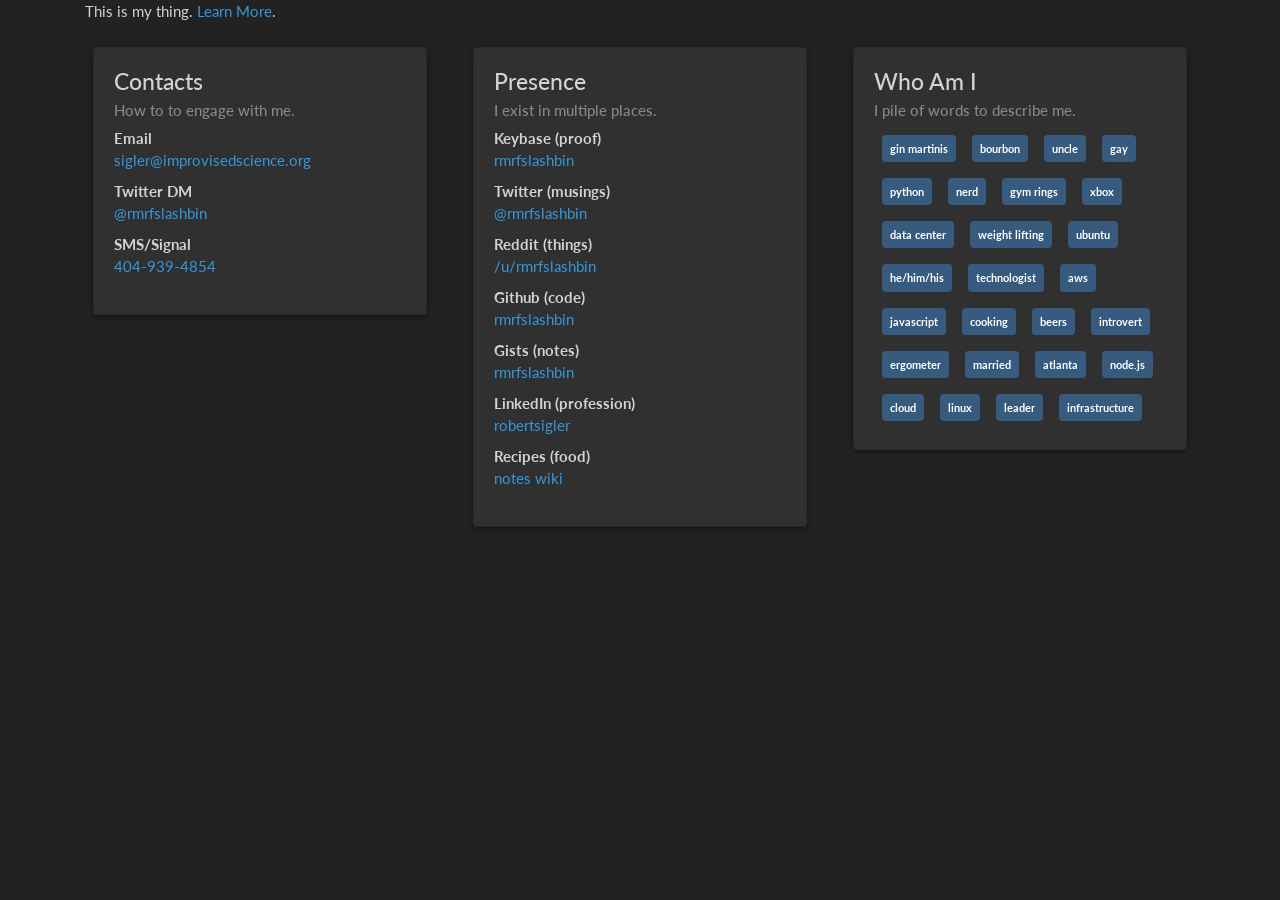
==== index.html @ fa9d81a0 "main 33cfc73" ====
<!DOCTYPE html><html lang="en"><head><meta charset="utf-8"><meta http-equiv="X-UA-Compatible" content="IE=edge"><meta name="viewport" content="width=device-width,initial-scale=1"><link rel="icon" href="/favicon.ico"><title>rmrfslashbin.io</title><link href="/js/learn.aa333430.js" rel="prefetch"><link href="/js/root.08820090.js" rel="prefetch"><link href="/css/app.7e8f91c3.css" rel="preload" as="style"><link href="/js/app.7ccf9688.js" rel="preload" as="script"><link href="/js/chunk-vendors.0ab9145b.js" rel="preload" as="script"><link href="/css/app.7e8f91c3.css" rel="stylesheet"></head><body><noscript><strong>We're sorry but rmrfslashbin.io doesn't work properly without JavaScript enabled. Please enable it to continue.</strong></noscript><div id="app"></div><script src="/js/chunk-vendors.0ab9145b.js"></script><script src="/js/app.7ccf9688.js"></script></body></html>
---- css/app.7e8f91c3.css ----
@import url(https://fonts.googleapis.com/css2?family=Lato:ital,wght@0,400;0,700;1,400&display=swap);
/*!
 * Bootstrap v4.5.3 (https://getbootstrap.com/)
 * Copyright 2011-2020 The Bootstrap Authors
 * Copyright 2011-2020 Twitter, Inc.
 * Licensed under MIT (https://github.com/twbs/bootstrap/blob/main/LICENSE)
 */:root{--blue:#375a7f;--indigo:#6610f2;--purple:#6f42c1;--pink:#e83e8c;--red:#e74c3c;--orange:#fd7e14;--yellow:#f39c12;--green:#00634a;--teal:#20c997;--cyan:#3498db;--white:#fff;--gray:#888;--gray-dark:#303030;--primary:#375a7f;--secondary:#444;--success:#00634a;--info:#3498db;--warning:#f39c12;--danger:#e74c3c;--light:#adb5bd;--dark:#303030;--breakpoint-xs:0;--breakpoint-sm:576px;--breakpoint-md:768px;--breakpoint-lg:992px;--breakpoint-xl:1200px;--font-family-sans-serif:Lato,-apple-system,BlinkMacSystemFont,"Segoe UI",Roboto,"Helvetica Neue",Arial,sans-serif,"Apple Color Emoji","Segoe UI Emoji","Segoe UI Symbol";--font-family-monospace:SFMono-Regular,Menlo,Monaco,Consolas,"Liberation Mono","Courier New",monospace}*,:after,:before{box-sizing:border-box}html{font-family:sans-serif;line-height:1.15;-webkit-text-size-adjust:100%;-webkit-tap-highlight-color:rgba(0,0,0,0)}article,aside,figcaption,figure,footer,header,hgroup,main,nav,section{display:block}body{margin:0;font-family:Lato,-apple-system,BlinkMacSystemFont,Segoe UI,Roboto,Helvetica Neue,Arial,sans-serif,Apple Color Emoji,Segoe UI Emoji,Segoe UI Symbol;font-size:.9375rem;font-weight:400;line-height:1.5;color:#ced4da;text-align:left;background-color:#222}[tabindex="-1"]:focus:not(:focus-visible){outline:0!important}hr{box-sizing:content-box;height:0;overflow:visible}h1,h2,h3,h4,h5,h6{margin-top:0;margin-bottom:.5rem}p{margin-top:0;margin-bottom:1rem}abbr[data-original-title],abbr[title]{text-decoration:underline;-webkit-text-decoration:underline dotted;text-decoration:underline dotted;cursor:help;border-bottom:0;-webkit-text-decoration-skip-ink:none;text-decoration-skip-ink:none}address{font-style:normal;line-height:inherit}address,dl,ol,ul{margin-bottom:1rem}dl,ol,ul{margin-top:0}ol ol,ol ul,ul ol,ul ul{margin-bottom:0}dt{font-weight:700}dd{margin-bottom:.5rem;margin-left:0}blockquote{margin:0 0 1rem}b,strong{font-weight:bolder}small{font-size:80%}sub,sup{position:relative;font-size:75%;line-height:0;vertical-align:baseline}sub{bottom:-.25em}sup{top:-.5em}a{color:#3498db;text-decoration:none;background-color:transparent}a:hover{color:#1d6fa5;text-decoration:underline}a:not([href]):not([class]),a:not([href]):not([class]):hover{color:inherit;text-decoration:none}code,kbd,pre,samp{font-family:SFMono-Regular,Menlo,Monaco,Consolas,Liberation Mono,Courier New,monospace;font-size:1em}pre{margin-top:0;margin-bottom:1rem;overflow:auto;-ms-overflow-style:scrollbar}figure{margin:0 0 1rem}img{border-style:none}img,svg{vertical-align:middle}svg{overflow:hidden}table{border-collapse:collapse}caption{padding-top:.75rem;padding-bottom:.75rem;color:#888;text-align:left;caption-side:bottom}th{text-align:inherit;text-align:-webkit-match-parent}label{display:inline-block;margin-bottom:.5rem}button{border-radius:0}button:focus{outline:1px dotted;outline:5px auto -webkit-focus-ring-color}button,input,optgroup,select,textarea{margin:0;font-family:inherit;font-size:inherit;line-height:inherit}button,input{overflow:visible}button,select{text-transform:none}[role=button]{cursor:pointer}select{word-wrap:normal}[type=button],[type=reset],[type=submit],button{-webkit-appearance:button}[type=button]:not(:disabled),[type=reset]:not(:disabled),[type=submit]:not(:disabled),button:not(:disabled){cursor:pointer}[type=button]::-moz-focus-inner,[type=reset]::-moz-focus-inner,[type=submit]::-moz-focus-inner,button::-moz-focus-inner{padding:0;border-style:none}input[type=checkbox],input[type=radio]{box-sizing:border-box;padding:0}textarea{overflow:auto;resize:vertical}fieldset{min-width:0;padding:0;margin:0;border:0}legend{display:block;width:100%;max-width:100%;padding:0;margin-bottom:.5rem;font-size:1.5rem;line-height:inherit;color:inherit;white-space:normal}progress{vertical-align:baseline}[type=number]::-webkit-inner-spin-button,[type=number]::-webkit-outer-spin-button{height:auto}[type=search]{outline-offset:-2px;-webkit-appearance:none}[type=search]::-webkit-search-decoration{-webkit-appearance:none}::-webkit-file-upload-button{font:inherit;-webkit-appearance:button}output{display:inline-block}summary{display:list-item;cursor:pointer}template{display:none}[hidden]{display:none!important}.h1,.h2,.h3,.h4,.h5,.h6,h1,h2,h3,h4,h5,h6{margin-bottom:.5rem;font-weight:500;line-height:1.2}.h1,h1{font-size:3rem}.h2,h2{font-size:2.5rem}.h3,h3{font-size:2rem}.h4,h4{font-size:1.40625rem}.h5,h5{font-size:1.171875rem}.h6,h6{font-size:.9375rem}.lead{font-size:1.171875rem;font-weight:300}.display-1{font-size:6rem}.display-1,.display-2{font-weight:300;line-height:1.2}.display-2{font-size:5.5rem}.display-3{font-size:4.5rem}.display-3,.display-4{font-weight:300;line-height:1.2}.display-4{font-size:3.5rem}hr{margin-top:1rem;margin-bottom:1rem;border:0;border-top:1px solid rgba(0,0,0,.1)}.small,small{font-size:80%;font-weight:400}.mark,mark{padding:.2em;background-color:#fcf8e3}.list-inline,.list-unstyled{padding-left:0;list-style:none}.list-inline-item{display:inline-block}.list-inline-item:not(:last-child){margin-right:.5rem}.initialism{font-size:90%;text-transform:uppercase}.blockquote{margin-bottom:1rem;font-size:1.171875rem}.blockquote-footer{display:block;font-size:80%}.blockquote-footer:before{content:"— "}.img-fluid,.img-thumbnail{max-width:100%;height:auto}.img-thumbnail{padding:.25rem;background-color:#222;border:1px solid #dee2e6;border-radius:.25rem}.figure{display:inline-block}.figure-img{margin-bottom:.5rem;line-height:1}.figure-caption{font-size:90%;color:#888}code{font-size:87.5%;color:#e83e8c;word-wrap:break-word}a>code{color:inherit}kbd{padding:.2rem .4rem;font-size:87.5%;color:#fff;background-color:#222;border-radius:.2rem}kbd kbd{padding:0;font-size:100%;font-weight:700}pre{display:block;font-size:87.5%}pre,pre code{color:inherit}pre code{font-size:inherit;word-break:normal}.pre-scrollable{max-height:340px;overflow-y:scroll}.container,.container-fluid,.container-lg,.container-md,.container-sm,.container-xl{width:100%;padding-right:15px;padding-left:15px;margin-right:auto;margin-left:auto}@media(min-width:576px){.container,.container-sm{max-width:540px}}@media(min-width:768px){.container,.container-md,.container-sm{max-width:720px}}@media(min-width:992px){.container,.container-lg,.container-md,.container-sm{max-width:960px}}@media(min-width:1200px){.container,.container-lg,.container-md,.container-sm,.container-xl{max-width:1140px}}.row{display:flex;flex-wrap:wrap;margin-right:-15px;margin-left:-15px}.no-gutters{margin-right:0;margin-left:0}.no-gutters>.col,.no-gutters>[class*=col-]{padding-right:0;padding-left:0}.col,.col-1,.col-2,.col-3,.col-4,.col-5,.col-6,.col-7,.col-8,.col-9,.col-10,.col-11,.col-12,.col-auto,.col-lg,.col-lg-1,.col-lg-2,.col-lg-3,.col-lg-4,.col-lg-5,.col-lg-6,.col-lg-7,.col-lg-8,.col-lg-9,.col-lg-10,.col-lg-11,.col-lg-12,.col-lg-auto,.col-md,.col-md-1,.col-md-2,.col-md-3,.col-md-4,.col-md-5,.col-md-6,.col-md-7,.col-md-8,.col-md-9,.col-md-10,.col-md-11,.col-md-12,.col-md-auto,.col-sm,.col-sm-1,.col-sm-2,.col-sm-3,.col-sm-4,.col-sm-5,.col-sm-6,.col-sm-7,.col-sm-8,.col-sm-9,.col-sm-10,.col-sm-11,.col-sm-12,.col-sm-auto,.col-xl,.col-xl-1,.col-xl-2,.col-xl-3,.col-xl-4,.col-xl-5,.col-xl-6,.col-xl-7,.col-xl-8,.col-xl-9,.col-xl-10,.col-xl-11,.col-xl-12,.col-xl-auto{position:relative;width:100%;padding-right:15px;padding-left:15px}.col{flex-basis:0;flex-grow:1;max-width:100%}.row-cols-1>*{flex:0 0 100%;max-width:100%}.row-cols-2>*{flex:0 0 50%;max-width:50%}.row-cols-3>*{flex:0 0 33.3333333333%;max-width:33.3333333333%}.row-cols-4>*{flex:0 0 25%;max-width:25%}.row-cols-5>*{flex:0 0 20%;max-width:20%}.row-cols-6>*{flex:0 0 16.6666666667%;max-width:16.6666666667%}.col-auto{flex:0 0 auto;width:auto;max-width:100%}.col-1{flex:0 0 8.3333333333%;max-width:8.3333333333%}.col-2{flex:0 0 16.6666666667%;max-width:16.6666666667%}.col-3{flex:0 0 25%;max-width:25%}.col-4{flex:0 0 33.3333333333%;max-width:33.3333333333%}.col-5{flex:0 0 41.6666666667%;max-width:41.6666666667%}.col-6{flex:0 0 50%;max-width:50%}.col-7{flex:0 0 58.3333333333%;max-width:58.3333333333%}.col-8{flex:0 0 66.6666666667%;max-width:66.6666666667%}.col-9{flex:0 0 75%;max-width:75%}.col-10{flex:0 0 83.3333333333%;max-width:83.3333333333%}.col-11{flex:0 0 91.6666666667%;max-width:91.6666666667%}.col-12{flex:0 0 100%;max-width:100%}.order-first{order:-1}.order-last{order:13}.order-0{order:0}.order-1{order:1}.order-2{order:2}.order-3{order:3}.order-4{order:4}.order-5{order:5}.order-6{order:6}.order-7{order:7}.order-8{order:8}.order-9{order:9}.order-10{order:10}.order-11{order:11}.order-12{order:12}.offset-1{margin-left:8.3333333333%}.offset-2{margin-left:16.6666666667%}.offset-3{margin-left:25%}.offset-4{margin-left:33.3333333333%}.offset-5{margin-left:41.6666666667%}.offset-6{margin-left:50%}.offset-7{margin-left:58.3333333333%}.offset-8{margin-left:66.6666666667%}.offset-9{margin-left:75%}.offset-10{margin-left:83.3333333333%}.offset-11{margin-left:91.6666666667%}@media(min-width:576px){.col-sm{flex-basis:0;flex-grow:1;max-width:100%}.row-cols-sm-1>*{flex:0 0 100%;max-width:100%}.row-cols-sm-2>*{flex:0 0 50%;max-width:50%}.row-cols-sm-3>*{flex:0 0 33.3333333333%;max-width:33.3333333333%}.row-cols-sm-4>*{flex:0 0 25%;max-width:25%}.row-cols-sm-5>*{flex:0 0 20%;max-width:20%}.row-cols-sm-6>*{flex:0 0 16.6666666667%;max-width:16.6666666667%}.col-sm-auto{flex:0 0 auto;width:auto;max-width:100%}.col-sm-1{flex:0 0 8.3333333333%;max-width:8.3333333333%}.col-sm-2{flex:0 0 16.6666666667%;max-width:16.6666666667%}.col-sm-3{flex:0 0 25%;max-width:25%}.col-sm-4{flex:0 0 33.3333333333%;max-width:33.3333333333%}.col-sm-5{flex:0 0 41.6666666667%;max-width:41.6666666667%}.col-sm-6{flex:0 0 50%;max-width:50%}.col-sm-7{flex:0 0 58.3333333333%;max-width:58.3333333333%}.col-sm-8{flex:0 0 66.6666666667%;max-width:66.6666666667%}.col-sm-9{flex:0 0 75%;max-width:75%}.col-sm-10{flex:0 0 83.3333333333%;max-width:83.3333333333%}.col-sm-11{flex:0 0 91.6666666667%;max-width:91.6666666667%}.col-sm-12{flex:0 0 100%;max-width:100%}.order-sm-first{order:-1}.order-sm-last{order:13}.order-sm-0{order:0}.order-sm-1{order:1}.order-sm-2{order:2}.order-sm-3{order:3}.order-sm-4{order:4}.order-sm-5{order:5}.order-sm-6{order:6}.order-sm-7{order:7}.order-sm-8{order:8}.order-sm-9{order:9}.order-sm-10{order:10}.order-sm-11{order:11}.order-sm-12{order:12}.offset-sm-0{margin-left:0}.offset-sm-1{margin-left:8.3333333333%}.offset-sm-2{margin-left:16.6666666667%}.offset-sm-3{margin-left:25%}.offset-sm-4{margin-left:33.3333333333%}.offset-sm-5{margin-left:41.6666666667%}.offset-sm-6{margin-left:50%}.offset-sm-7{margin-left:58.3333333333%}.offset-sm-8{margin-left:66.6666666667%}.offset-sm-9{margin-left:75%}.offset-sm-10{margin-left:83.3333333333%}.offset-sm-11{margin-left:91.6666666667%}}@media(min-width:768px){.col-md{flex-basis:0;flex-grow:1;max-width:100%}.row-cols-md-1>*{flex:0 0 100%;max-width:100%}.row-cols-md-2>*{flex:0 0 50%;max-width:50%}.row-cols-md-3>*{flex:0 0 33.3333333333%;max-width:33.3333333333%}.row-cols-md-4>*{flex:0 0 25%;max-width:25%}.row-cols-md-5>*{flex:0 0 20%;max-width:20%}.row-cols-md-6>*{flex:0 0 16.6666666667%;max-width:16.6666666667%}.col-md-auto{flex:0 0 auto;width:auto;max-width:100%}.col-md-1{flex:0 0 8.3333333333%;max-width:8.3333333333%}.col-md-2{flex:0 0 16.6666666667%;max-width:16.6666666667%}.col-md-3{flex:0 0 25%;max-width:25%}.col-md-4{flex:0 0 33.3333333333%;max-width:33.3333333333%}.col-md-5{flex:0 0 41.6666666667%;max-width:41.6666666667%}.col-md-6{flex:0 0 50%;max-width:50%}.col-md-7{flex:0 0 58.3333333333%;max-width:58.3333333333%}.col-md-8{flex:0 0 66.6666666667%;max-width:66.6666666667%}.col-md-9{flex:0 0 75%;max-width:75%}.col-md-10{flex:0 0 83.3333333333%;max-width:83.3333333333%}.col-md-11{flex:0 0 91.6666666667%;max-width:91.6666666667%}.col-md-12{flex:0 0 100%;max-width:100%}.order-md-first{order:-1}.order-md-last{order:13}.order-md-0{order:0}.order-md-1{order:1}.order-md-2{order:2}.order-md-3{order:3}.order-md-4{order:4}.order-md-5{order:5}.order-md-6{order:6}.order-md-7{order:7}.order-md-8{order:8}.order-md-9{order:9}.order-md-10{order:10}.order-md-11{order:11}.order-md-12{order:12}.offset-md-0{margin-left:0}.offset-md-1{margin-left:8.3333333333%}.offset-md-2{margin-left:16.6666666667%}.offset-md-3{margin-left:25%}.offset-md-4{margin-left:33.3333333333%}.offset-md-5{margin-left:41.6666666667%}.offset-md-6{margin-left:50%}.offset-md-7{margin-left:58.3333333333%}.offset-md-8{margin-left:66.6666666667%}.offset-md-9{margin-left:75%}.offset-md-10{margin-left:83.3333333333%}.offset-md-11{margin-left:91.6666666667%}}@media(min-width:992px){.col-lg{flex-basis:0;flex-grow:1;max-width:100%}.row-cols-lg-1>*{flex:0 0 100%;max-width:100%}.row-cols-lg-2>*{flex:0 0 50%;max-width:50%}.row-cols-lg-3>*{flex:0 0 33.3333333333%;max-width:33.3333333333%}.row-cols-lg-4>*{flex:0 0 25%;max-width:25%}.row-cols-lg-5>*{flex:0 0 20%;max-width:20%}.row-cols-lg-6>*{flex:0 0 16.6666666667%;max-width:16.6666666667%}.col-lg-auto{flex:0 0 auto;width:auto;max-width:100%}.col-lg-1{flex:0 0 8.3333333333%;max-width:8.3333333333%}.col-lg-2{flex:0 0 16.6666666667%;max-width:16.6666666667%}.col-lg-3{flex:0 0 25%;max-width:25%}.col-lg-4{flex:0 0 33.3333333333%;max-width:33.3333333333%}.col-lg-5{flex:0 0 41.6666666667%;max-width:41.6666666667%}.col-lg-6{flex:0 0 50%;max-width:50%}.col-lg-7{flex:0 0 58.3333333333%;max-width:58.3333333333%}.col-lg-8{flex:0 0 66.6666666667%;max-width:66.6666666667%}.col-lg-9{flex:0 0 75%;max-width:75%}.col-lg-10{flex:0 0 83.3333333333%;max-width:83.3333333333%}.col-lg-11{flex:0 0 91.6666666667%;max-width:91.6666666667%}.col-lg-12{flex:0 0 100%;max-width:100%}.order-lg-first{order:-1}.order-lg-last{order:13}.order-lg-0{order:0}.order-lg-1{order:1}.order-lg-2{order:2}.order-lg-3{order:3}.order-lg-4{order:4}.order-lg-5{order:5}.order-lg-6{order:6}.order-lg-7{order:7}.order-lg-8{order:8}.order-lg-9{order:9}.order-lg-10{order:10}.order-lg-11{order:11}.order-lg-12{order:12}.offset-lg-0{margin-left:0}.offset-lg-1{margin-left:8.3333333333%}.offset-lg-2{margin-left:16.6666666667%}.offset-lg-3{margin-left:25%}.offset-lg-4{margin-left:33.3333333333%}.offset-lg-5{margin-left:41.6666666667%}.offset-lg-6{margin-left:50%}.offset-lg-7{margin-left:58.3333333333%}.offset-lg-8{margin-left:66.6666666667%}.offset-lg-9{margin-left:75%}.offset-lg-10{margin-left:83.3333333333%}.offset-lg-11{margin-left:91.6666666667%}}@media(min-width:1200px){.col-xl{flex-basis:0;flex-grow:1;max-width:100%}.row-cols-xl-1>*{flex:0 0 100%;max-width:100%}.row-cols-xl-2>*{flex:0 0 50%;max-width:50%}.row-cols-xl-3>*{flex:0 0 33.3333333333%;max-width:33.3333333333%}.row-cols-xl-4>*{flex:0 0 25%;max-width:25%}.row-cols-xl-5>*{flex:0 0 20%;max-width:20%}.row-cols-xl-6>*{flex:0 0 16.6666666667%;max-width:16.6666666667%}.col-xl-auto{flex:0 0 auto;width:auto;max-width:100%}.col-xl-1{flex:0 0 8.3333333333%;max-width:8.3333333333%}.col-xl-2{flex:0 0 16.6666666667%;max-width:16.6666666667%}.col-xl-3{flex:0 0 25%;max-width:25%}.col-xl-4{flex:0 0 33.3333333333%;max-width:33.3333333333%}.col-xl-5{flex:0 0 41.6666666667%;max-width:41.6666666667%}.col-xl-6{flex:0 0 50%;max-width:50%}.col-xl-7{flex:0 0 58.3333333333%;max-width:58.3333333333%}.col-xl-8{flex:0 0 66.6666666667%;max-width:66.6666666667%}.col-xl-9{flex:0 0 75%;max-width:75%}.col-xl-10{flex:0 0 83.3333333333%;max-width:83.3333333333%}.col-xl-11{flex:0 0 91.6666666667%;max-width:91.6666666667%}.col-xl-12{flex:0 0 100%;max-width:100%}.order-xl-first{order:-1}.order-xl-last{order:13}.order-xl-0{order:0}.order-xl-1{order:1}.order-xl-2{order:2}.order-xl-3{order:3}.order-xl-4{order:4}.order-xl-5{order:5}.order-xl-6{order:6}.order-xl-7{order:7}.order-xl-8{order:8}.order-xl-9{order:9}.order-xl-10{order:10}.order-xl-11{order:11}.order-xl-12{order:12}.offset-xl-0{margin-left:0}.offset-xl-1{margin-left:8.3333333333%}.offset-xl-2{margin-left:16.6666666667%}.offset-xl-3{margin-left:25%}.offset-xl-4{margin-left:33.3333333333%}.offset-xl-5{margin-left:41.6666666667%}.offset-xl-6{margin-left:50%}.offset-xl-7{margin-left:58.3333333333%}.offset-xl-8{margin-left:66.6666666667%}.offset-xl-9{margin-left:75%}.offset-xl-10{margin-left:83.3333333333%}.offset-xl-11{margin-left:91.6666666667%}}.table{width:100%;margin-bottom:1rem;color:#ced4da}.table td,.table th{padding:.75rem;vertical-align:top;border-top:1px solid #444}.table thead th{vertical-align:bottom;border-bottom:2px solid #444}.table tbody+tbody{border-top:2px solid #444}.table-sm td,.table-sm th{padding:.3rem}.table-bordered,.table-bordered td,.table-bordered th{border:1px solid #444}.table-bordered thead td,.table-bordered thead th{border-bottom-width:2px}.table-borderless tbody+tbody,.table-borderless td,.table-borderless th,.table-borderless thead th{border:0}.table-striped tbody tr:nth-of-type(odd){background-color:#303030}.table-hover tbody tr:hover{color:#ced4da;background-color:rgba(0,0,0,.075)}.table-primary,.table-primary>td,.table-primary>th{background-color:#c7d1db}.table-primary tbody+tbody,.table-primary td,.table-primary th,.table-primary thead th{border-color:#97a9bc}.table-hover .table-primary:hover,.table-hover .table-primary:hover>td,.table-hover .table-primary:hover>th{background-color:#b7c4d1}.table-secondary,.table-secondary>td,.table-secondary>th{background-color:#cbcbcb}.table-secondary tbody+tbody,.table-secondary td,.table-secondary th,.table-secondary thead th{border-color:#9e9e9e}.table-hover .table-secondary:hover,.table-hover .table-secondary:hover>td,.table-hover .table-secondary:hover>th{background-color:#bebebe}.table-success,.table-success>td,.table-success>th{background-color:#b8d3cc}.table-success tbody+tbody,.table-success td,.table-success th,.table-success thead th{border-color:#7aaea1}.table-hover .table-success:hover,.table-hover .table-success:hover>td,.table-hover .table-success:hover>th{background-color:#a8c9c1}.table-info,.table-info>td,.table-info>th{background-color:#c6e2f5}.table-info tbody+tbody,.table-info td,.table-info th,.table-info thead th{border-color:#95c9ec}.table-hover .table-info:hover,.table-hover .table-info:hover>td,.table-hover .table-info:hover>th{background-color:#b0d7f1}.table-warning,.table-warning>td,.table-warning>th{background-color:#fce3bd}.table-warning tbody+tbody,.table-warning td,.table-warning th,.table-warning thead th{border-color:#f9cc84}.table-hover .table-warning:hover,.table-hover .table-warning:hover>td,.table-hover .table-warning:hover>th{background-color:#fbd9a5}.table-danger,.table-danger>td,.table-danger>th{background-color:#f8cdc8}.table-danger tbody+tbody,.table-danger td,.table-danger th,.table-danger thead th{border-color:#f3a29a}.table-hover .table-danger:hover,.table-hover .table-danger:hover>td,.table-hover .table-danger:hover>th{background-color:#f5b8b1}.table-light,.table-light>td,.table-light>th{background-color:#e8eaed}.table-light tbody+tbody,.table-light td,.table-light th,.table-light thead th{border-color:#d4d9dd}.table-hover .table-light:hover,.table-hover .table-light:hover>td,.table-hover .table-light:hover>th{background-color:#dadde2}.table-dark,.table-dark>td,.table-dark>th{background-color:#c5c5c5}.table-dark tbody+tbody,.table-dark td,.table-dark th,.table-dark thead th{border-color:#939393}.table-hover .table-dark:hover,.table-hover .table-dark:hover>td,.table-hover .table-dark:hover>th{background-color:#b8b8b8}.table-hover .table-active:hover,.table-hover .table-active:hover>td,.table-hover .table-active:hover>th{background-color:rgba(0,0,0,.075)}.table .thead-dark th{color:#fff;background-color:#303030;border-color:#434343}.table .thead-light th{color:#444;background-color:#ebebeb;border-color:#444}.table-dark{color:#fff;background-color:#303030}.table-dark td,.table-dark th,.table-dark thead th{border-color:#434343}.table-dark.table-bordered{border:0}.table-dark.table-striped tbody tr:nth-of-type(odd){background-color:hsla(0,0%,100%,.05)}.table-dark.table-hover tbody tr:hover{color:#fff;background-color:hsla(0,0%,100%,.075)}@media(max-width:575.98px){.table-responsive-sm{display:block;width:100%;overflow-x:auto;-webkit-overflow-scrolling:touch}.table-responsive-sm>.table-bordered{border:0}}@media(max-width:767.98px){.table-responsive-md{display:block;width:100%;overflow-x:auto;-webkit-overflow-scrolling:touch}.table-responsive-md>.table-bordered{border:0}}@media(max-width:991.98px){.table-responsive-lg{display:block;width:100%;overflow-x:auto;-webkit-overflow-scrolling:touch}.table-responsive-lg>.table-bordered{border:0}}@media(max-width:1199.98px){.table-responsive-xl{display:block;width:100%;overflow-x:auto;-webkit-overflow-scrolling:touch}.table-responsive-xl>.table-bordered{border:0}}.table-responsive{display:block;width:100%;overflow-x:auto;-webkit-overflow-scrolling:touch}.table-responsive>.table-bordered{border:0}.form-control{display:block;width:100%;height:calc(1.5em + .75rem + 2px);padding:.375rem .75rem;font-size:.9375rem;font-weight:400;line-height:1.5;color:#444;background-color:#fff;background-clip:padding-box;border:1px solid #222;border-radius:.25rem;transition:border-color .15s ease-in-out,box-shadow .15s ease-in-out}@media(prefers-reduced-motion:reduce){.form-control{transition:none}}.form-control::-ms-expand{background-color:transparent;border:0}.form-control:-moz-focusring{color:transparent;text-shadow:0 0 0 #444}.form-control:focus{color:#444;background-color:#fff;border-color:#739ac2;outline:0;box-shadow:0 0 0 .2rem rgba(55,90,127,.25)}.form-control::-moz-placeholder{color:#888;opacity:1}.form-control:-ms-input-placeholder{color:#888;opacity:1}.form-control::placeholder{color:#888;opacity:1}.form-control:disabled,.form-control[readonly]{background-color:#ebebeb;opacity:1}input[type=date].form-control,input[type=datetime-local].form-control,input[type=month].form-control,input[type=time].form-control{-webkit-appearance:none;-moz-appearance:none;appearance:none}select.form-control:focus::-ms-value{color:#444;background-color:#fff}.form-control-file,.form-control-range{display:block;width:100%}.col-form-label{padding-top:calc(.375rem + 1px);padding-bottom:calc(.375rem + 1px);margin-bottom:0;font-size:inherit;line-height:1.5}.col-form-label-lg{padding-top:calc(.5rem + 1px);padding-bottom:calc(.5rem + 1px);font-size:1.171875rem;line-height:1.5}.col-form-label-sm{padding-top:calc(.25rem + 1px);padding-bottom:calc(.25rem + 1px);font-size:.825rem;line-height:1.5}.form-control-plaintext{display:block;width:100%;padding:.375rem 0;margin-bottom:0;font-size:.9375rem;line-height:1.5;color:#ced4da;background-color:transparent;border:solid transparent;border-width:1px 0}.form-control-plaintext.form-control-lg,.form-control-plaintext.form-control-sm{padding-right:0;padding-left:0}.form-control-sm{height:calc(1.5em + .5rem + 2px);padding:.25rem .5rem;font-size:.825rem;line-height:1.5;border-radius:.2rem}.form-control-lg{height:calc(1.5em + 1rem + 2px);padding:.5rem 1rem;font-size:1.171875rem;line-height:1.5;border-radius:.3rem}select.form-control[multiple],select.form-control[size],textarea.form-control{height:auto}.form-group{margin-bottom:1rem}.form-text{display:block;margin-top:.25rem}.form-row{display:flex;flex-wrap:wrap;margin-right:-5px;margin-left:-5px}.form-row>.col,.form-row>[class*=col-]{padding-right:5px;padding-left:5px}.form-check{position:relative;display:block;padding-left:1.25rem}.form-check-input{position:absolute;margin-top:.3rem;margin-left:-1.25rem}.form-check-input:disabled~.form-check-label,.form-check-input[disabled]~.form-check-label{color:#888}.form-check-label{margin-bottom:0}.form-check-inline{display:inline-flex;align-items:center;padding-left:0;margin-right:.75rem}.form-check-inline .form-check-input{position:static;margin-top:0;margin-right:.3125rem;margin-left:0}.valid-feedback{display:none;width:100%;margin-top:.25rem;font-size:80%;color:#00634a}.valid-tooltip{position:absolute;top:100%;left:0;z-index:5;display:none;max-width:100%;padding:.25rem .5rem;margin-top:.1rem;font-size:.825rem;line-height:1.5;color:#fff;background-color:rgba(0,99,74,.9);border-radius:.25rem}.is-valid~.valid-feedback,.is-valid~.valid-tooltip,.was-validated :valid~.valid-feedback,.was-validated :valid~.valid-tooltip{display:block}.form-control.is-valid,.was-validated .form-control:valid{border-color:#00634a;padding-right:calc(1.5em + .75rem);background-image:url("data:image/svg+xml;charset=utf-8,%3Csvg xmlns='http://www.w3.org/2000/svg' width='8' height='8'%3E%3Cpath fill='%2300634a' d='M2.3 6.73L.6 4.53c-.4-1.04.46-1.4 1.1-.8l1.1 1.4 3.4-3.8c.6-.63 1.6-.27 1.2.7l-4 4.6c-.43.5-.8.4-1.1.1z'/%3E%3C/svg%3E");background-repeat:no-repeat;background-position:right calc(.375em + .1875rem) center;background-size:calc(.75em + .375rem) calc(.75em + .375rem)}.form-control.is-valid:focus,.was-validated .form-control:valid:focus{border-color:#00634a;box-shadow:0 0 0 .2rem rgba(0,99,74,.25)}.was-validated textarea.form-control:valid,textarea.form-control.is-valid{padding-right:calc(1.5em + .75rem);background-position:top calc(.375em + .1875rem) right calc(.375em + .1875rem)}.custom-select.is-valid,.was-validated .custom-select:valid{border-color:#00634a;padding-right:calc(.75em + 2.3125rem);background:url("data:image/svg+xml;charset=utf-8,%3Csvg xmlns='http://www.w3.org/2000/svg' width='4' height='5'%3E%3Cpath fill='%23303030' d='M2 0L0 2h4zm0 5L0 3h4z'/%3E%3C/svg%3E") no-repeat right .75rem center/8px 10px,url("data:image/svg+xml;charset=utf-8,%3Csvg xmlns='http://www.w3.org/2000/svg' width='8' height='8'%3E%3Cpath fill='%2300634a' d='M2.3 6.73L.6 4.53c-.4-1.04.46-1.4 1.1-.8l1.1 1.4 3.4-3.8c.6-.63 1.6-.27 1.2.7l-4 4.6c-.43.5-.8.4-1.1.1z'/%3E%3C/svg%3E") #fff no-repeat center right 1.75rem/calc(.75em + .375rem) calc(.75em + .375rem)}.custom-select.is-valid:focus,.was-validated .custom-select:valid:focus{border-color:#00634a;box-shadow:0 0 0 .2rem rgba(0,99,74,.25)}.form-check-input.is-valid~.form-check-label,.was-validated .form-check-input:valid~.form-check-label{color:#00634a}.form-check-input.is-valid~.valid-feedback,.form-check-input.is-valid~.valid-tooltip,.was-validated .form-check-input:valid~.valid-feedback,.was-validated .form-check-input:valid~.valid-tooltip{display:block}.custom-control-input.is-valid~.custom-control-label,.was-validated .custom-control-input:valid~.custom-control-label{color:#00634a}.custom-control-input.is-valid~.custom-control-label:before,.was-validated .custom-control-input:valid~.custom-control-label:before{border-color:#00634a}.custom-control-input.is-valid:checked~.custom-control-label:before,.was-validated .custom-control-input:valid:checked~.custom-control-label:before{border-color:#009670;background-color:#009670}.custom-control-input.is-valid:focus~.custom-control-label:before,.was-validated .custom-control-input:valid:focus~.custom-control-label:before{box-shadow:0 0 0 .2rem rgba(0,99,74,.25)}.custom-control-input.is-valid:focus:not(:checked)~.custom-control-label:before,.custom-file-input.is-valid~.custom-file-label,.was-validated .custom-control-input:valid:focus:not(:checked)~.custom-control-label:before,.was-validated .custom-file-input:valid~.custom-file-label{border-color:#00634a}.custom-file-input.is-valid:focus~.custom-file-label,.was-validated .custom-file-input:valid:focus~.custom-file-label{border-color:#00634a;box-shadow:0 0 0 .2rem rgba(0,99,74,.25)}.invalid-feedback{display:none;width:100%;margin-top:.25rem;font-size:80%;color:#e74c3c}.invalid-tooltip{position:absolute;top:100%;left:0;z-index:5;display:none;max-width:100%;padding:.25rem .5rem;margin-top:.1rem;font-size:.825rem;line-height:1.5;color:#fff;background-color:rgba(231,76,60,.9);border-radius:.25rem}.is-invalid~.invalid-feedback,.is-invalid~.invalid-tooltip,.was-validated :invalid~.invalid-feedback,.was-validated :invalid~.invalid-tooltip{display:block}.form-control.is-invalid,.was-validated .form-control:invalid{border-color:#e74c3c;padding-right:calc(1.5em + .75rem);background-image:url("data:image/svg+xml;charset=utf-8,%3Csvg xmlns='http://www.w3.org/2000/svg' width='12' height='12' fill='none' stroke='%23e74c3c'%3E%3Ccircle cx='6' cy='6' r='4.5'/%3E%3Cpath stroke-linejoin='round' d='M5.8 3.6h.4L6 6.5z'/%3E%3Ccircle cx='6' cy='8.2' r='.6' fill='%23e74c3c' stroke='none'/%3E%3C/svg%3E");background-repeat:no-repeat;background-position:right calc(.375em + .1875rem) center;background-size:calc(.75em + .375rem) calc(.75em + .375rem)}.form-control.is-invalid:focus,.was-validated .form-control:invalid:focus{border-color:#e74c3c;box-shadow:0 0 0 .2rem rgba(231,76,60,.25)}.was-validated textarea.form-control:invalid,textarea.form-control.is-invalid{padding-right:calc(1.5em + .75rem);background-position:top calc(.375em + .1875rem) right calc(.375em + .1875rem)}.custom-select.is-invalid,.was-validated .custom-select:invalid{border-color:#e74c3c;padding-right:calc(.75em + 2.3125rem);background:url("data:image/svg+xml;charset=utf-8,%3Csvg xmlns='http://www.w3.org/2000/svg' width='4' height='5'%3E%3Cpath fill='%23303030' d='M2 0L0 2h4zm0 5L0 3h4z'/%3E%3C/svg%3E") no-repeat right .75rem center/8px 10px,url("data:image/svg+xml;charset=utf-8,%3Csvg xmlns='http://www.w3.org/2000/svg' width='12' height='12' fill='none' stroke='%23e74c3c'%3E%3Ccircle cx='6' cy='6' r='4.5'/%3E%3Cpath stroke-linejoin='round' d='M5.8 3.6h.4L6 6.5z'/%3E%3Ccircle cx='6' cy='8.2' r='.6' fill='%23e74c3c' stroke='none'/%3E%3C/svg%3E") #fff no-repeat center right 1.75rem/calc(.75em + .375rem) calc(.75em + .375rem)}.custom-select.is-invalid:focus,.was-validated .custom-select:invalid:focus{border-color:#e74c3c;box-shadow:0 0 0 .2rem rgba(231,76,60,.25)}.form-check-input.is-invalid~.form-check-label,.was-validated .form-check-input:invalid~.form-check-label{color:#e74c3c}.form-check-input.is-invalid~.invalid-feedback,.form-check-input.is-invalid~.invalid-tooltip,.was-validated .form-check-input:invalid~.invalid-feedback,.was-validated .form-check-input:invalid~.invalid-tooltip{display:block}.custom-control-input.is-invalid~.custom-control-label,.was-validated .custom-control-input:invalid~.custom-control-label{color:#e74c3c}.custom-control-input.is-invalid~.custom-control-label:before,.was-validated .custom-control-input:invalid~.custom-control-label:before{border-color:#e74c3c}.custom-control-input.is-invalid:checked~.custom-control-label:before,.was-validated .custom-control-input:invalid:checked~.custom-control-label:before{border-color:#ed7669;background-color:#ed7669}.custom-control-input.is-invalid:focus~.custom-control-label:before,.was-validated .custom-control-input:invalid:focus~.custom-control-label:before{box-shadow:0 0 0 .2rem rgba(231,76,60,.25)}.custom-control-input.is-invalid:focus:not(:checked)~.custom-control-label:before,.custom-file-input.is-invalid~.custom-file-label,.was-validated .custom-control-input:invalid:focus:not(:checked)~.custom-control-label:before,.was-validated .custom-file-input:invalid~.custom-file-label{border-color:#e74c3c}.custom-file-input.is-invalid:focus~.custom-file-label,.was-validated .custom-file-input:invalid:focus~.custom-file-label{border-color:#e74c3c;box-shadow:0 0 0 .2rem rgba(231,76,60,.25)}.form-inline{display:flex;flex-flow:row wrap;align-items:center}.form-inline .form-check{width:100%}@media(min-width:576px){.form-inline label{justify-content:center}.form-inline .form-group,.form-inline label{display:flex;align-items:center;margin-bottom:0}.form-inline .form-group{flex:0 0 auto;flex-flow:row wrap}.form-inline .form-control{display:inline-block;width:auto;vertical-align:middle}.form-inline .form-control-plaintext{display:inline-block}.form-inline .custom-select,.form-inline .input-group{width:auto}.form-inline .form-check{display:flex;align-items:center;justify-content:center;width:auto;padding-left:0}.form-inline .form-check-input{position:relative;flex-shrink:0;margin-top:0;margin-right:.25rem;margin-left:0}.form-inline .custom-control{align-items:center;justify-content:center}.form-inline .custom-control-label{margin-bottom:0}}.btn{display:inline-block;font-weight:400;color:#ced4da;text-align:center;vertical-align:middle;-webkit-user-select:none;-moz-user-select:none;-ms-user-select:none;user-select:none;background-color:transparent;border:1px solid transparent;padding:.375rem .75rem;font-size:.9375rem;line-height:1.5;border-radius:.25rem;transition:color .15s ease-in-out,background-color .15s ease-in-out,border-color .15s ease-in-out,box-shadow .15s ease-in-out}@media(prefers-reduced-motion:reduce){.btn{transition:none}}.btn:hover{color:#ced4da;text-decoration:none}.btn.focus,.btn:focus{outline:0;box-shadow:0 0 0 .2rem rgba(55,90,127,.25)}.btn.disabled,.btn:disabled{opacity:.65}.btn:not(:disabled):not(.disabled){cursor:pointer}a.btn.disabled,fieldset:disabled a.btn{pointer-events:none}.btn-primary{color:#fff;background-color:#375a7f;border-color:#375a7f}.btn-primary.focus,.btn-primary:focus,.btn-primary:hover{color:#fff;background-color:#2b4764;border-color:#28415b}.btn-primary.focus,.btn-primary:focus{box-shadow:0 0 0 .2rem rgba(85,115,146,.5)}.btn-primary.disabled,.btn-primary:disabled{color:#fff;background-color:#375a7f;border-color:#375a7f}.btn-primary:not(:disabled):not(.disabled).active,.btn-primary:not(:disabled):not(.disabled):active,.show>.btn-primary.dropdown-toggle{color:#fff;background-color:#28415b;border-color:#243a53}.btn-primary:not(:disabled):not(.disabled).active:focus,.btn-primary:not(:disabled):not(.disabled):active:focus,.show>.btn-primary.dropdown-toggle:focus{box-shadow:0 0 0 .2rem rgba(85,115,146,.5)}.btn-secondary{color:#fff;background-color:#444;border-color:#444}.btn-secondary.focus,.btn-secondary:focus,.btn-secondary:hover{color:#fff;background-color:#313131;border-color:#2b2b2b}.btn-secondary.focus,.btn-secondary:focus{box-shadow:0 0 0 .2rem rgba(96,96,96,.5)}.btn-secondary.disabled,.btn-secondary:disabled{color:#fff;background-color:#444;border-color:#444}.btn-secondary:not(:disabled):not(.disabled).active,.btn-secondary:not(:disabled):not(.disabled):active,.show>.btn-secondary.dropdown-toggle{color:#fff;background-color:#2b2b2b;border-color:#242424}.btn-secondary:not(:disabled):not(.disabled).active:focus,.btn-secondary:not(:disabled):not(.disabled):active:focus,.show>.btn-secondary.dropdown-toggle:focus{box-shadow:0 0 0 .2rem rgba(96,96,96,.5)}.btn-success{color:#fff;background-color:#00634a;border-color:#00634a}.btn-success.focus,.btn-success:focus,.btn-success:hover{color:#fff;background-color:#003d2d;border-color:#003024}.btn-success.focus,.btn-success:focus{box-shadow:0 0 0 .2rem rgba(38,122,101,.5)}.btn-success.disabled,.btn-success:disabled{color:#fff;background-color:#00634a;border-color:#00634a}.btn-success:not(:disabled):not(.disabled).active,.btn-success:not(:disabled):not(.disabled):active,.show>.btn-success.dropdown-toggle{color:#fff;background-color:#003024;border-color:#00231a}.btn-success:not(:disabled):not(.disabled).active:focus,.btn-success:not(:disabled):not(.disabled):active:focus,.show>.btn-success.dropdown-toggle:focus{box-shadow:0 0 0 .2rem rgba(38,122,101,.5)}.btn-info{color:#fff;background-color:#3498db;border-color:#3498db}.btn-info.focus,.btn-info:focus,.btn-info:hover{color:#fff;background-color:#2384c6;border-color:#217dbb}.btn-info.focus,.btn-info:focus{box-shadow:0 0 0 .2rem rgba(82,167,224,.5)}.btn-info.disabled,.btn-info:disabled{color:#fff;background-color:#3498db;border-color:#3498db}.btn-info:not(:disabled):not(.disabled).active,.btn-info:not(:disabled):not(.disabled):active,.show>.btn-info.dropdown-toggle{color:#fff;background-color:#217dbb;border-color:#1f76b0}.btn-info:not(:disabled):not(.disabled).active:focus,.btn-info:not(:disabled):not(.disabled):active:focus,.show>.btn-info.dropdown-toggle:focus{box-shadow:0 0 0 .2rem rgba(82,167,224,.5)}.btn-warning{color:#fff;background-color:#f39c12;border-color:#f39c12}.btn-warning.focus,.btn-warning:focus,.btn-warning:hover{color:#fff;background-color:#d4860b;border-color:#c87f0a}.btn-warning.focus,.btn-warning:focus{box-shadow:0 0 0 .2rem rgba(245,171,54,.5)}.btn-warning.disabled,.btn-warning:disabled{color:#fff;background-color:#f39c12;border-color:#f39c12}.btn-warning:not(:disabled):not(.disabled).active,.btn-warning:not(:disabled):not(.disabled):active,.show>.btn-warning.dropdown-toggle{color:#fff;background-color:#c87f0a;border-color:#bc770a}.btn-warning:not(:disabled):not(.disabled).active:focus,.btn-warning:not(:disabled):not(.disabled):active:focus,.show>.btn-warning.dropdown-toggle:focus{box-shadow:0 0 0 .2rem rgba(245,171,54,.5)}.btn-danger{color:#fff;background-color:#e74c3c;border-color:#e74c3c}.btn-danger.focus,.btn-danger:focus,.btn-danger:hover{color:#fff;background-color:#e12e1c;border-color:#d62c1a}.btn-danger.focus,.btn-danger:focus{box-shadow:0 0 0 .2rem rgba(235,103,89,.5)}.btn-danger.disabled,.btn-danger:disabled{color:#fff;background-color:#e74c3c;border-color:#e74c3c}.btn-danger:not(:disabled):not(.disabled).active,.btn-danger:not(:disabled):not(.disabled):active,.show>.btn-danger.dropdown-toggle{color:#fff;background-color:#d62c1a;border-color:#ca2a19}.btn-danger:not(:disabled):not(.disabled).active:focus,.btn-danger:not(:disabled):not(.disabled):active:focus,.show>.btn-danger.dropdown-toggle:focus{box-shadow:0 0 0 .2rem rgba(235,103,89,.5)}.btn-light{color:#222;background-color:#adb5bd;border-color:#adb5bd}.btn-light.focus,.btn-light:focus,.btn-light:hover{color:#fff;background-color:#98a2ac;border-color:#919ca6}.btn-light.focus,.btn-light:focus{box-shadow:0 0 0 .2rem rgba(152,159,166,.5)}.btn-light.disabled,.btn-light:disabled{color:#222;background-color:#adb5bd;border-color:#adb5bd}.btn-light:not(:disabled):not(.disabled).active,.btn-light:not(:disabled):not(.disabled):active,.show>.btn-light.dropdown-toggle{color:#fff;background-color:#919ca6;border-color:#8a95a1}.btn-light:not(:disabled):not(.disabled).active:focus,.btn-light:not(:disabled):not(.disabled):active:focus,.show>.btn-light.dropdown-toggle:focus{box-shadow:0 0 0 .2rem rgba(152,159,166,.5)}.btn-dark{color:#fff;background-color:#303030;border-color:#303030}.btn-dark.focus,.btn-dark:focus,.btn-dark:hover{color:#fff;background-color:#1d1d1d;border-color:#171717}.btn-dark.focus,.btn-dark:focus{box-shadow:0 0 0 .2rem rgba(79,79,79,.5)}.btn-dark.disabled,.btn-dark:disabled{color:#fff;background-color:#303030;border-color:#303030}.btn-dark:not(:disabled):not(.disabled).active,.btn-dark:not(:disabled):not(.disabled):active,.show>.btn-dark.dropdown-toggle{color:#fff;background-color:#171717;border-color:#101010}.btn-dark:not(:disabled):not(.disabled).active:focus,.btn-dark:not(:disabled):not(.disabled):active:focus,.show>.btn-dark.dropdown-toggle:focus{box-shadow:0 0 0 .2rem rgba(79,79,79,.5)}.btn-outline-primary{color:#375a7f;border-color:#375a7f}.btn-outline-primary:hover{color:#fff;background-color:#375a7f;border-color:#375a7f}.btn-outline-primary.focus,.btn-outline-primary:focus{box-shadow:0 0 0 .2rem rgba(55,90,127,.5)}.btn-outline-primary.disabled,.btn-outline-primary:disabled{color:#375a7f;background-color:transparent}.btn-outline-primary:not(:disabled):not(.disabled).active,.btn-outline-primary:not(:disabled):not(.disabled):active,.show>.btn-outline-primary.dropdown-toggle{color:#fff;background-color:#375a7f;border-color:#375a7f}.btn-outline-primary:not(:disabled):not(.disabled).active:focus,.btn-outline-primary:not(:disabled):not(.disabled):active:focus,.show>.btn-outline-primary.dropdown-toggle:focus{box-shadow:0 0 0 .2rem rgba(55,90,127,.5)}.btn-outline-secondary{color:#444;border-color:#444}.btn-outline-secondary:hover{color:#fff;background-color:#444;border-color:#444}.btn-outline-secondary.focus,.btn-outline-secondary:focus{box-shadow:0 0 0 .2rem rgba(68,68,68,.5)}.btn-outline-secondary.disabled,.btn-outline-secondary:disabled{color:#444;background-color:transparent}.btn-outline-secondary:not(:disabled):not(.disabled).active,.btn-outline-secondary:not(:disabled):not(.disabled):active,.show>.btn-outline-secondary.dropdown-toggle{color:#fff;background-color:#444;border-color:#444}.btn-outline-secondary:not(:disabled):not(.disabled).active:focus,.btn-outline-secondary:not(:disabled):not(.disabled):active:focus,.show>.btn-outline-secondary.dropdown-toggle:focus{box-shadow:0 0 0 .2rem rgba(68,68,68,.5)}.btn-outline-success{color:#00634a;border-color:#00634a}.btn-outline-success:hover{color:#fff;background-color:#00634a;border-color:#00634a}.btn-outline-success.focus,.btn-outline-success:focus{box-shadow:0 0 0 .2rem rgba(0,99,74,.5)}.btn-outline-success.disabled,.btn-outline-success:disabled{color:#00634a;background-color:transparent}.btn-outline-success:not(:disabled):not(.disabled).active,.btn-outline-success:not(:disabled):not(.disabled):active,.show>.btn-outline-success.dropdown-toggle{color:#fff;background-color:#00634a;border-color:#00634a}.btn-outline-success:not(:disabled):not(.disabled).active:focus,.btn-outline-success:not(:disabled):not(.disabled):active:focus,.show>.btn-outline-success.dropdown-toggle:focus{box-shadow:0 0 0 .2rem rgba(0,99,74,.5)}.btn-outline-info{color:#3498db;border-color:#3498db}.btn-outline-info:hover{color:#fff;background-color:#3498db;border-color:#3498db}.btn-outline-info.focus,.btn-outline-info:focus{box-shadow:0 0 0 .2rem rgba(52,152,219,.5)}.btn-outline-info.disabled,.btn-outline-info:disabled{color:#3498db;background-color:transparent}.btn-outline-info:not(:disabled):not(.disabled).active,.btn-outline-info:not(:disabled):not(.disabled):active,.show>.btn-outline-info.dropdown-toggle{color:#fff;background-color:#3498db;border-color:#3498db}.btn-outline-info:not(:disabled):not(.disabled).active:focus,.btn-outline-info:not(:disabled):not(.disabled):active:focus,.show>.btn-outline-info.dropdown-toggle:focus{box-shadow:0 0 0 .2rem rgba(52,152,219,.5)}.btn-outline-warning{color:#f39c12;border-color:#f39c12}.btn-outline-warning:hover{color:#fff;background-color:#f39c12;border-color:#f39c12}.btn-outline-warning.focus,.btn-outline-warning:focus{box-shadow:0 0 0 .2rem rgba(243,156,18,.5)}.btn-outline-warning.disabled,.btn-outline-warning:disabled{color:#f39c12;background-color:transparent}.btn-outline-warning:not(:disabled):not(.disabled).active,.btn-outline-warning:not(:disabled):not(.disabled):active,.show>.btn-outline-warning.dropdown-toggle{color:#fff;background-color:#f39c12;border-color:#f39c12}.btn-outline-warning:not(:disabled):not(.disabled).active:focus,.btn-outline-warning:not(:disabled):not(.disabled):active:focus,.show>.btn-outline-warning.dropdown-toggle:focus{box-shadow:0 0 0 .2rem rgba(243,156,18,.5)}.btn-outline-danger{color:#e74c3c;border-color:#e74c3c}.btn-outline-danger:hover{color:#fff;background-color:#e74c3c;border-color:#e74c3c}.btn-outline-danger.focus,.btn-outline-danger:focus{box-shadow:0 0 0 .2rem rgba(231,76,60,.5)}.btn-outline-danger.disabled,.btn-outline-danger:disabled{color:#e74c3c;background-color:transparent}.btn-outline-danger:not(:disabled):not(.disabled).active,.btn-outline-danger:not(:disabled):not(.disabled):active,.show>.btn-outline-danger.dropdown-toggle{color:#fff;background-color:#e74c3c;border-color:#e74c3c}.btn-outline-danger:not(:disabled):not(.disabled).active:focus,.btn-outline-danger:not(:disabled):not(.disabled):active:focus,.show>.btn-outline-danger.dropdown-toggle:focus{box-shadow:0 0 0 .2rem rgba(231,76,60,.5)}.btn-outline-light{color:#adb5bd;border-color:#adb5bd}.btn-outline-light:hover{color:#222;background-color:#adb5bd;border-color:#adb5bd}.btn-outline-light.focus,.btn-outline-light:focus{box-shadow:0 0 0 .2rem rgba(173,181,189,.5)}.btn-outline-light.disabled,.btn-outline-light:disabled{color:#adb5bd;background-color:transparent}.btn-outline-light:not(:disabled):not(.disabled).active,.btn-outline-light:not(:disabled):not(.disabled):active,.show>.btn-outline-light.dropdown-toggle{color:#222;background-color:#adb5bd;border-color:#adb5bd}.btn-outline-light:not(:disabled):not(.disabled).active:focus,.btn-outline-light:not(:disabled):not(.disabled):active:focus,.show>.btn-outline-light.dropdown-toggle:focus{box-shadow:0 0 0 .2rem rgba(173,181,189,.5)}.btn-outline-dark{color:#303030;border-color:#303030}.btn-outline-dark:hover{color:#fff;background-color:#303030;border-color:#303030}.btn-outline-dark.focus,.btn-outline-dark:focus{box-shadow:0 0 0 .2rem rgba(48,48,48,.5)}.btn-outline-dark.disabled,.btn-outline-dark:disabled{color:#303030;background-color:transparent}.btn-outline-dark:not(:disabled):not(.disabled).active,.btn-outline-dark:not(:disabled):not(.disabled):active,.show>.btn-outline-dark.dropdown-toggle{color:#fff;background-color:#303030;border-color:#303030}.btn-outline-dark:not(:disabled):not(.disabled).active:focus,.btn-outline-dark:not(:disabled):not(.disabled):active:focus,.show>.btn-outline-dark.dropdown-toggle:focus{box-shadow:0 0 0 .2rem rgba(48,48,48,.5)}.btn-link{font-weight:400;color:#3498db;text-decoration:none}.btn-link:hover{color:#1d6fa5}.btn-link.focus,.btn-link:focus,.btn-link:hover{text-decoration:underline}.btn-link.disabled,.btn-link:disabled{color:#888;pointer-events:none}.btn-group-lg>.btn,.btn-lg{padding:.5rem 1rem;font-size:1.171875rem;line-height:1.5;border-radius:.3rem}.btn-group-sm>.btn,.btn-sm{padding:.25rem .5rem;font-size:.825rem;line-height:1.5;border-radius:.2rem}.btn-block{display:block;width:100%}.btn-block+.btn-block{margin-top:.5rem}input[type=button].btn-block,input[type=reset].btn-block,input[type=submit].btn-block{width:100%}.fade{transition:opacity .15s linear}@media(prefers-reduced-motion:reduce){.fade{transition:none}}.fade:not(.show){opacity:0}.collapse:not(.show){display:none}.collapsing{position:relative;height:0;overflow:hidden;transition:height .35s ease}@media(prefers-reduced-motion:reduce){.collapsing{transition:none}}.dropdown,.dropleft,.dropright,.dropup{position:relative}.dropdown-toggle{white-space:nowrap}.dropdown-toggle:after{display:inline-block;margin-left:.255em;vertical-align:.255em;content:"";border-top:.3em solid;border-right:.3em solid transparent;border-bottom:0;border-left:.3em solid transparent}.dropdown-toggle:empty:after{margin-left:0}.dropdown-menu{position:absolute;top:100%;left:0;z-index:1000;display:none;float:left;min-width:10rem;padding:.5rem 0;margin:.125rem 0 0;font-size:.9375rem;color:#ced4da;text-align:left;list-style:none;background-color:#222;background-clip:padding-box;border:1px solid #444;border-radius:.25rem}.dropdown-menu-left{right:auto;left:0}.dropdown-menu-right{right:0;left:auto}@media(min-width:576px){.dropdown-menu-sm-left{right:auto;left:0}.dropdown-menu-sm-right{right:0;left:auto}}@media(min-width:768px){.dropdown-menu-md-left{right:auto;left:0}.dropdown-menu-md-right{right:0;left:auto}}@media(min-width:992px){.dropdown-menu-lg-left{right:auto;left:0}.dropdown-menu-lg-right{right:0;left:auto}}@media(min-width:1200px){.dropdown-menu-xl-left{right:auto;left:0}.dropdown-menu-xl-right{right:0;left:auto}}.dropup .dropdown-menu{top:auto;bottom:100%;margin-top:0;margin-bottom:.125rem}.dropup .dropdown-toggle:after{display:inline-block;margin-left:.255em;vertical-align:.255em;content:"";border-top:0;border-right:.3em solid transparent;border-bottom:.3em solid;border-left:.3em solid transparent}.dropup .dropdown-toggle:empty:after{margin-left:0}.dropright .dropdown-menu{top:0;right:auto;left:100%;margin-top:0;margin-left:.125rem}.dropright .dropdown-toggle:after{display:inline-block;margin-left:.255em;vertical-align:.255em;content:"";border-top:.3em solid transparent;border-right:0;border-bottom:.3em solid transparent;border-left:.3em solid}.dropright .dropdown-toggle:empty:after{margin-left:0}.dropright .dropdown-toggle:after{vertical-align:0}.dropleft .dropdown-menu{top:0;right:100%;left:auto;margin-top:0;margin-right:.125rem}.dropleft .dropdown-toggle:after{display:inline-block;margin-left:.255em;vertical-align:.255em;content:"";display:none}.dropleft .dropdown-toggle:before{display:inline-block;margin-right:.255em;vertical-align:.255em;content:"";border-top:.3em solid transparent;border-right:.3em solid;border-bottom:.3em solid transparent}.dropleft .dropdown-toggle:empty:after{margin-left:0}.dropleft .dropdown-toggle:before{vertical-align:0}.dropdown-menu[x-placement^=bottom],.dropdown-menu[x-placement^=left],.dropdown-menu[x-placement^=right],.dropdown-menu[x-placement^=top]{right:auto;bottom:auto}.dropdown-divider{height:0;margin:.5rem 0;overflow:hidden;border-top:1px solid #444}.dropdown-item{display:block;width:100%;padding:.25rem 1.5rem;clear:both;font-weight:400;color:#fff;text-align:inherit;white-space:nowrap;background-color:transparent;border:0}.dropdown-item.active,.dropdown-item:active,.dropdown-item:focus,.dropdown-item:hover{color:#fff;text-decoration:none;background-color:#375a7f}.dropdown-item.disabled,.dropdown-item:disabled{color:#888;pointer-events:none;background-color:transparent}.dropdown-menu.show{display:block}.dropdown-header{display:block;padding:.5rem 1.5rem;margin-bottom:0;font-size:.825rem;color:#888;white-space:nowrap}.dropdown-item-text{display:block;padding:.25rem 1.5rem;color:#fff}.btn-group,.btn-group-vertical{position:relative;display:inline-flex;vertical-align:middle}.btn-group-vertical>.btn,.btn-group>.btn{position:relative;flex:1 1 auto}.btn-group-vertical>.btn.active,.btn-group-vertical>.btn:active,.btn-group-vertical>.btn:focus,.btn-group-vertical>.btn:hover,.btn-group>.btn.active,.btn-group>.btn:active,.btn-group>.btn:focus,.btn-group>.btn:hover{z-index:1}.btn-toolbar{display:flex;flex-wrap:wrap;justify-content:flex-start}.btn-toolbar .input-group{width:auto}.btn-group>.btn-group:not(:first-child),.btn-group>.btn:not(:first-child){margin-left:-1px}.btn-group>.btn-group:not(:last-child)>.btn,.btn-group>.btn:not(:last-child):not(.dropdown-toggle){border-top-right-radius:0;border-bottom-right-radius:0}.btn-group>.btn-group:not(:first-child)>.btn,.btn-group>.btn:not(:first-child){border-top-left-radius:0;border-bottom-left-radius:0}.dropdown-toggle-split{padding-right:.5625rem;padding-left:.5625rem}.dropdown-toggle-split:after,.dropright .dropdown-toggle-split:after,.dropup .dropdown-toggle-split:after{margin-left:0}.dropleft .dropdown-toggle-split:before{margin-right:0}.btn-group-sm>.btn+.dropdown-toggle-split,.btn-sm+.dropdown-toggle-split{padding-right:.375rem;padding-left:.375rem}.btn-group-lg>.btn+.dropdown-toggle-split,.btn-lg+.dropdown-toggle-split{padding-right:.75rem;padding-left:.75rem}.btn-group-vertical{flex-direction:column;align-items:flex-start;justify-content:center}.btn-group-vertical>.btn,.btn-group-vertical>.btn-group{width:100%}.btn-group-vertical>.btn-group:not(:first-child),.btn-group-vertical>.btn:not(:first-child){margin-top:-1px}.btn-group-vertical>.btn-group:not(:last-child)>.btn,.btn-group-vertical>.btn:not(:last-child):not(.dropdown-toggle){border-bottom-right-radius:0;border-bottom-left-radius:0}.btn-group-vertical>.btn-group:not(:first-child)>.btn,.btn-group-vertical>.btn:not(:first-child){border-top-left-radius:0;border-top-right-radius:0}.btn-group-toggle>.btn,.btn-group-toggle>.btn-group>.btn{margin-bottom:0}.btn-group-toggle>.btn-group>.btn input[type=checkbox],.btn-group-toggle>.btn-group>.btn input[type=radio],.btn-group-toggle>.btn input[type=checkbox],.btn-group-toggle>.btn input[type=radio]{position:absolute;clip:rect(0,0,0,0);pointer-events:none}.input-group{position:relative;display:flex;flex-wrap:wrap;align-items:stretch;width:100%}.input-group>.custom-file,.input-group>.custom-select,.input-group>.form-control,.input-group>.form-control-plaintext{position:relative;flex:1 1 auto;width:1%;min-width:0;margin-bottom:0}.input-group>.custom-file+.custom-file,.input-group>.custom-file+.custom-select,.input-group>.custom-file+.form-control,.input-group>.custom-select+.custom-file,.input-group>.custom-select+.custom-select,.input-group>.custom-select+.form-control,.input-group>.form-control+.custom-file,.input-group>.form-control+.custom-select,.input-group>.form-control+.form-control,.input-group>.form-control-plaintext+.custom-file,.input-group>.form-control-plaintext+.custom-select,.input-group>.form-control-plaintext+.form-control{margin-left:-1px}.input-group>.custom-file .custom-file-input:focus~.custom-file-label,.input-group>.custom-select:focus,.input-group>.form-control:focus{z-index:3}.input-group>.custom-file .custom-file-input:focus{z-index:4}.input-group>.custom-select:not(:last-child),.input-group>.form-control:not(:last-child){border-top-right-radius:0;border-bottom-right-radius:0}.input-group>.custom-select:not(:first-child),.input-group>.form-control:not(:first-child){border-top-left-radius:0;border-bottom-left-radius:0}.input-group>.custom-file{display:flex;align-items:center}.input-group>.custom-file:not(:last-child) .custom-file-label,.input-group>.custom-file:not(:last-child) .custom-file-label:after{border-top-right-radius:0;border-bottom-right-radius:0}.input-group>.custom-file:not(:first-child) .custom-file-label{border-top-left-radius:0;border-bottom-left-radius:0}.input-group-append,.input-group-prepend{display:flex}.input-group-append .btn,.input-group-prepend .btn{position:relative;z-index:2}.input-group-append .btn:focus,.input-group-prepend .btn:focus{z-index:3}.input-group-append .btn+.btn,.input-group-append .btn+.input-group-text,.input-group-append .input-group-text+.btn,.input-group-append .input-group-text+.input-group-text,.input-group-prepend .btn+.btn,.input-group-prepend .btn+.input-group-text,.input-group-prepend .input-group-text+.btn,.input-group-prepend .input-group-text+.input-group-text{margin-left:-1px}.input-group-prepend{margin-right:-1px}.input-group-append{margin-left:-1px}.input-group-text{display:flex;align-items:center;padding:.375rem .75rem;margin-bottom:0;font-size:.9375rem;font-weight:400;line-height:1.5;color:#adb5bd;text-align:center;white-space:nowrap;background-color:#444;border:1px solid #222;border-radius:.25rem}.input-group-text input[type=checkbox],.input-group-text input[type=radio]{margin-top:0}.input-group-lg>.custom-select,.input-group-lg>.form-control:not(textarea){height:calc(1.5em + 1rem + 2px)}.input-group-lg>.custom-select,.input-group-lg>.form-control,.input-group-lg>.input-group-append>.btn,.input-group-lg>.input-group-append>.input-group-text,.input-group-lg>.input-group-prepend>.btn,.input-group-lg>.input-group-prepend>.input-group-text{padding:.5rem 1rem;font-size:1.171875rem;line-height:1.5;border-radius:.3rem}.input-group-sm>.custom-select,.input-group-sm>.form-control:not(textarea){height:calc(1.5em + .5rem + 2px)}.input-group-sm>.custom-select,.input-group-sm>.form-control,.input-group-sm>.input-group-append>.btn,.input-group-sm>.input-group-append>.input-group-text,.input-group-sm>.input-group-prepend>.btn,.input-group-sm>.input-group-prepend>.input-group-text{padding:.25rem .5rem;font-size:.825rem;line-height:1.5;border-radius:.2rem}.input-group-lg>.custom-select,.input-group-sm>.custom-select{padding-right:1.75rem}.input-group>.input-group-append:last-child>.btn:not(:last-child):not(.dropdown-toggle),.input-group>.input-group-append:last-child>.input-group-text:not(:last-child),.input-group>.input-group-append:not(:last-child)>.btn,.input-group>.input-group-append:not(:last-child)>.input-group-text,.input-group>.input-group-prepend>.btn,.input-group>.input-group-prepend>.input-group-text{border-top-right-radius:0;border-bottom-right-radius:0}.input-group>.input-group-append>.btn,.input-group>.input-group-append>.input-group-text,.input-group>.input-group-prepend:first-child>.btn:not(:first-child),.input-group>.input-group-prepend:first-child>.input-group-text:not(:first-child),.input-group>.input-group-prepend:not(:first-child)>.btn,.input-group>.input-group-prepend:not(:first-child)>.input-group-text{border-top-left-radius:0;border-bottom-left-radius:0}.custom-control{position:relative;z-index:1;display:block;min-height:1.40625rem;padding-left:1.5rem;-webkit-print-color-adjust:exact;color-adjust:exact}.custom-control-inline{display:inline-flex;margin-right:1rem}.custom-control-input{position:absolute;left:0;z-index:-1;width:1rem;height:1.203125rem;opacity:0}.custom-control-input:checked~.custom-control-label:before{color:#fff;border-color:#375a7f;background-color:#375a7f}.custom-control-input:focus~.custom-control-label:before{box-shadow:0 0 0 .2rem rgba(55,90,127,.25)}.custom-control-input:focus:not(:checked)~.custom-control-label:before{border-color:#739ac2}.custom-control-input:not(:disabled):active~.custom-control-label:before{color:#fff;background-color:#97b3d2;border-color:#97b3d2}.custom-control-input:disabled~.custom-control-label,.custom-control-input[disabled]~.custom-control-label{color:#888}.custom-control-input:disabled~.custom-control-label:before,.custom-control-input[disabled]~.custom-control-label:before{background-color:#ebebeb}.custom-control-label{position:relative;margin-bottom:0;vertical-align:top}.custom-control-label:before{pointer-events:none;background-color:#fff;border:1px solid #adb5bd}.custom-control-label:after,.custom-control-label:before{position:absolute;top:.203125rem;left:-1.5rem;display:block;width:1rem;height:1rem;content:""}.custom-control-label:after{background:no-repeat 50%/50% 50%}.custom-checkbox .custom-control-label:before{border-radius:.25rem}.custom-checkbox .custom-control-input:checked~.custom-control-label:after{background-image:url("data:image/svg+xml;charset=utf-8,%3Csvg xmlns='http://www.w3.org/2000/svg' width='8' height='8'%3E%3Cpath fill='%23fff' d='M6.564.75l-3.59 3.612-1.538-1.55L0 4.26l2.974 2.99L8 2.193z'/%3E%3C/svg%3E")}.custom-checkbox .custom-control-input:indeterminate~.custom-control-label:before{border-color:#375a7f;background-color:#375a7f}.custom-checkbox .custom-control-input:indeterminate~.custom-control-label:after{background-image:url("data:image/svg+xml;charset=utf-8,%3Csvg xmlns='http://www.w3.org/2000/svg' width='4' height='4'%3E%3Cpath stroke='%23fff' d='M0 2h4'/%3E%3C/svg%3E")}.custom-checkbox .custom-control-input:disabled:checked~.custom-control-label:before{background-color:rgba(55,90,127,.5)}.custom-checkbox .custom-control-input:disabled:indeterminate~.custom-control-label:before{background-color:rgba(55,90,127,.5)}.custom-radio .custom-control-label:before{border-radius:50%}.custom-radio .custom-control-input:checked~.custom-control-label:after{background-image:url("data:image/svg+xml;charset=utf-8,%3Csvg xmlns='http://www.w3.org/2000/svg' width='12' height='12' viewBox='-4 -4 8 8'%3E%3Ccircle r='3' fill='%23fff'/%3E%3C/svg%3E")}.custom-radio .custom-control-input:disabled:checked~.custom-control-label:before{background-color:rgba(55,90,127,.5)}.custom-switch{padding-left:2.25rem}.custom-switch .custom-control-label:before{left:-2.25rem;width:1.75rem;pointer-events:all;border-radius:.5rem}.custom-switch .custom-control-label:after{top:calc(.20313rem + 2px);left:calc(-2.25rem + 2px);width:calc(1rem - 4px);height:calc(1rem - 4px);background-color:#adb5bd;border-radius:.5rem;transition:transform .15s ease-in-out,background-color .15s ease-in-out,border-color .15s ease-in-out,box-shadow .15s ease-in-out}@media(prefers-reduced-motion:reduce){.custom-switch .custom-control-label:after{transition:none}}.custom-switch .custom-control-input:checked~.custom-control-label:after{background-color:#fff;transform:translateX(.75rem)}.custom-switch .custom-control-input:disabled:checked~.custom-control-label:before{background-color:rgba(55,90,127,.5)}.custom-select{display:inline-block;width:100%;height:calc(1.5em + .75rem + 2px);padding:.375rem 1.75rem .375rem .75rem;font-size:.9375rem;font-weight:400;line-height:1.5;color:#444;vertical-align:middle;background:#fff url("data:image/svg+xml;charset=utf-8,%3Csvg xmlns='http://www.w3.org/2000/svg' width='4' height='5'%3E%3Cpath fill='%23303030' d='M2 0L0 2h4zm0 5L0 3h4z'/%3E%3C/svg%3E") no-repeat right .75rem center/8px 10px;border:1px solid #222;border-radius:.25rem;-webkit-appearance:none;-moz-appearance:none;appearance:none}.custom-select:focus{border-color:#739ac2;outline:0;box-shadow:0 0 0 .2rem rgba(55,90,127,.25)}.custom-select:focus::-ms-value{color:#444;background-color:#fff}.custom-select[multiple],.custom-select[size]:not([size="1"]){height:auto;padding-right:.75rem;background-image:none}.custom-select:disabled{color:#888;background-color:#ebebeb}.custom-select::-ms-expand{display:none}.custom-select:-moz-focusring{color:transparent;text-shadow:0 0 0 #444}.custom-select-sm{height:calc(1.5em + .5rem + 2px);padding-top:.25rem;padding-bottom:.25rem;padding-left:.5rem;font-size:.825rem}.custom-select-lg{height:calc(1.5em + 1rem + 2px);padding-top:.5rem;padding-bottom:.5rem;padding-left:1rem;font-size:1.171875rem}.custom-file{display:inline-block;margin-bottom:0}.custom-file,.custom-file-input{position:relative;width:100%;height:calc(1.5em + .75rem + 2px)}.custom-file-input{z-index:2;margin:0;opacity:0}.custom-file-input:focus~.custom-file-label{border-color:#739ac2;box-shadow:0 0 0 .2rem rgba(55,90,127,.25)}.custom-file-input:disabled~.custom-file-label,.custom-file-input[disabled]~.custom-file-label{background-color:#ebebeb}.custom-file-input:lang(en)~.custom-file-label:after{content:"Browse"}.custom-file-input~.custom-file-label[data-browse]:after{content:attr(data-browse)}.custom-file-label{left:0;z-index:1;height:calc(1.5em + .75rem + 2px);font-weight:400;background-color:#fff;border:1px solid #222;border-radius:.25rem}.custom-file-label,.custom-file-label:after{position:absolute;top:0;right:0;padding:.375rem .75rem;line-height:1.5;color:#adb5bd}.custom-file-label:after{bottom:0;z-index:3;display:block;height:calc(1.5em + .75rem);content:"Browse";background-color:#444;border-left:inherit;border-radius:0 .25rem .25rem 0}.custom-range{width:100%;height:1.4rem;padding:0;background-color:transparent;-webkit-appearance:none;-moz-appearance:none;appearance:none}.custom-range:focus{outline:none}.custom-range:focus::-webkit-slider-thumb{box-shadow:0 0 0 1px #222,0 0 0 .2rem rgba(55,90,127,.25)}.custom-range:focus::-moz-range-thumb{box-shadow:0 0 0 1px #222,0 0 0 .2rem rgba(55,90,127,.25)}.custom-range:focus::-ms-thumb{box-shadow:0 0 0 1px #222,0 0 0 .2rem rgba(55,90,127,.25)}.custom-range::-moz-focus-outer{border:0}.custom-range::-webkit-slider-thumb{width:1rem;height:1rem;margin-top:-.25rem;background-color:#375a7f;border:0;border-radius:1rem;-webkit-transition:background-color .15s ease-in-out,border-color .15s ease-in-out,box-shadow .15s ease-in-out;transition:background-color .15s ease-in-out,border-color .15s ease-in-out,box-shadow .15s ease-in-out;-webkit-appearance:none;appearance:none}@media(prefers-reduced-motion:reduce){.custom-range::-webkit-slider-thumb{-webkit-transition:none;transition:none}}.custom-range::-webkit-slider-thumb:active{background-color:#97b3d2}.custom-range::-webkit-slider-runnable-track{width:100%;height:.5rem;color:transparent;cursor:pointer;background-color:#dee2e6;border-color:transparent;border-radius:1rem}.custom-range::-moz-range-thumb{width:1rem;height:1rem;background-color:#375a7f;border:0;border-radius:1rem;-moz-transition:background-color .15s ease-in-out,border-color .15s ease-in-out,box-shadow .15s ease-in-out;transition:background-color .15s ease-in-out,border-color .15s ease-in-out,box-shadow .15s ease-in-out;-moz-appearance:none;appearance:none}@media(prefers-reduced-motion:reduce){.custom-range::-moz-range-thumb{-moz-transition:none;transition:none}}.custom-range::-moz-range-thumb:active{background-color:#97b3d2}.custom-range::-moz-range-track{width:100%;height:.5rem;color:transparent;cursor:pointer;background-color:#dee2e6;border-color:transparent;border-radius:1rem}.custom-range::-ms-thumb{width:1rem;height:1rem;margin-top:0;margin-right:.2rem;margin-left:.2rem;background-color:#375a7f;border:0;border-radius:1rem;-ms-transition:background-color .15s ease-in-out,border-color .15s ease-in-out,box-shadow .15s ease-in-out;transition:background-color .15s ease-in-out,border-color .15s ease-in-out,box-shadow .15s ease-in-out;appearance:none}@media(prefers-reduced-motion:reduce){.custom-range::-ms-thumb{-ms-transition:none;transition:none}}.custom-range::-ms-thumb:active{background-color:#97b3d2}.custom-range::-ms-track{width:100%;height:.5rem;color:transparent;cursor:pointer;background-color:transparent;border-color:transparent;border-width:.5rem}.custom-range::-ms-fill-lower,.custom-range::-ms-fill-upper{background-color:#dee2e6;border-radius:1rem}.custom-range::-ms-fill-upper{margin-right:15px}.custom-range:disabled::-webkit-slider-thumb{background-color:#adb5bd}.custom-range:disabled::-webkit-slider-runnable-track{cursor:default}.custom-range:disabled::-moz-range-thumb{background-color:#adb5bd}.custom-range:disabled::-moz-range-track{cursor:default}.custom-range:disabled::-ms-thumb{background-color:#adb5bd}.custom-control-label:before,.custom-file-label,.custom-select{transition:background-color .15s ease-in-out,border-color .15s ease-in-out,box-shadow .15s ease-in-out}@media(prefers-reduced-motion:reduce){.custom-control-label:before,.custom-file-label,.custom-select{transition:none}}.nav{display:flex;flex-wrap:wrap;padding-left:0;margin-bottom:0;list-style:none}.nav-link{display:block;padding:.5rem 2rem}.nav-link:focus,.nav-link:hover{text-decoration:none}.nav-link.disabled{color:#adb5bd;pointer-events:none;cursor:default}.nav-tabs{border-bottom:1px solid #444}.nav-tabs .nav-item{margin-bottom:-1px}.nav-tabs .nav-link{border:1px solid transparent;border-top-left-radius:.25rem;border-top-right-radius:.25rem}.nav-tabs .nav-link:focus,.nav-tabs .nav-link:hover{border-color:#444 #444 transparent}.nav-tabs .nav-link.disabled{color:#adb5bd;background-color:transparent;border-color:transparent}.nav-tabs .nav-item.show .nav-link,.nav-tabs .nav-link.active{color:#fff;background-color:#222;border-color:#444 #444 transparent}.nav-tabs .dropdown-menu{margin-top:-1px;border-top-left-radius:0;border-top-right-radius:0}.nav-pills .nav-link{border-radius:.25rem}.nav-pills .nav-link.active,.nav-pills .show>.nav-link{color:#fff;background-color:#375a7f}.nav-fill .nav-item,.nav-fill>.nav-link{flex:1 1 auto;text-align:center}.nav-justified .nav-item,.nav-justified>.nav-link{flex-basis:0;flex-grow:1;text-align:center}.tab-content>.tab-pane{display:none}.tab-content>.active{display:block}.navbar{position:relative;padding:1rem 1rem}.navbar,.navbar .container,.navbar .container-fluid,.navbar .container-lg,.navbar .container-md,.navbar .container-sm,.navbar .container-xl{display:flex;flex-wrap:wrap;align-items:center;justify-content:space-between}.navbar-brand{display:inline-block;padding-top:.32421875rem;padding-bottom:.32421875rem;margin-right:1rem;font-size:1.171875rem;line-height:inherit;white-space:nowrap}.navbar-brand:focus,.navbar-brand:hover{text-decoration:none}.navbar-nav{display:flex;flex-direction:column;padding-left:0;margin-bottom:0;list-style:none}.navbar-nav .nav-link{padding-right:0;padding-left:0}.navbar-nav .dropdown-menu{position:static;float:none}.navbar-text{display:inline-block;padding-top:.5rem;padding-bottom:.5rem}.navbar-collapse{flex-basis:100%;flex-grow:1;align-items:center}.navbar-toggler{padding:.25rem .75rem;font-size:1.171875rem;line-height:1;background-color:transparent;border:1px solid transparent;border-radius:.25rem}.navbar-toggler:focus,.navbar-toggler:hover{text-decoration:none}.navbar-toggler-icon{display:inline-block;width:1.5em;height:1.5em;vertical-align:middle;content:"";background:no-repeat 50%;background-size:100% 100%}@media(max-width:575.98px){.navbar-expand-sm>.container,.navbar-expand-sm>.container-fluid,.navbar-expand-sm>.container-lg,.navbar-expand-sm>.container-md,.navbar-expand-sm>.container-sm,.navbar-expand-sm>.container-xl{padding-right:0;padding-left:0}}@media(min-width:576px){.navbar-expand-sm{flex-flow:row nowrap;justify-content:flex-start}.navbar-expand-sm .navbar-nav{flex-direction:row}.navbar-expand-sm .navbar-nav .dropdown-menu{position:absolute}.navbar-expand-sm .navbar-nav .nav-link{padding-right:.5rem;padding-left:.5rem}.navbar-expand-sm>.container,.navbar-expand-sm>.container-fluid,.navbar-expand-sm>.container-lg,.navbar-expand-sm>.container-md,.navbar-expand-sm>.container-sm,.navbar-expand-sm>.container-xl{flex-wrap:nowrap}.navbar-expand-sm .navbar-collapse{display:flex!important;flex-basis:auto}.navbar-expand-sm .navbar-toggler{display:none}}@media(max-width:767.98px){.navbar-expand-md>.container,.navbar-expand-md>.container-fluid,.navbar-expand-md>.container-lg,.navbar-expand-md>.container-md,.navbar-expand-md>.container-sm,.navbar-expand-md>.container-xl{padding-right:0;padding-left:0}}@media(min-width:768px){.navbar-expand-md{flex-flow:row nowrap;justify-content:flex-start}.navbar-expand-md .navbar-nav{flex-direction:row}.navbar-expand-md .navbar-nav .dropdown-menu{position:absolute}.navbar-expand-md .navbar-nav .nav-link{padding-right:.5rem;padding-left:.5rem}.navbar-expand-md>.container,.navbar-expand-md>.container-fluid,.navbar-expand-md>.container-lg,.navbar-expand-md>.container-md,.navbar-expand-md>.container-sm,.navbar-expand-md>.container-xl{flex-wrap:nowrap}.navbar-expand-md .navbar-collapse{display:flex!important;flex-basis:auto}.navbar-expand-md .navbar-toggler{display:none}}@media(max-width:991.98px){.navbar-expand-lg>.container,.navbar-expand-lg>.container-fluid,.navbar-expand-lg>.container-lg,.navbar-expand-lg>.container-md,.navbar-expand-lg>.container-sm,.navbar-expand-lg>.container-xl{padding-right:0;padding-left:0}}@media(min-width:992px){.navbar-expand-lg{flex-flow:row nowrap;justify-content:flex-start}.navbar-expand-lg .navbar-nav{flex-direction:row}.navbar-expand-lg .navbar-nav .dropdown-menu{position:absolute}.navbar-expand-lg .navbar-nav .nav-link{padding-right:.5rem;padding-left:.5rem}.navbar-expand-lg>.container,.navbar-expand-lg>.container-fluid,.navbar-expand-lg>.container-lg,.navbar-expand-lg>.container-md,.navbar-expand-lg>.container-sm,.navbar-expand-lg>.container-xl{flex-wrap:nowrap}.navbar-expand-lg .navbar-collapse{display:flex!important;flex-basis:auto}.navbar-expand-lg .navbar-toggler{display:none}}@media(max-width:1199.98px){.navbar-expand-xl>.container,.navbar-expand-xl>.container-fluid,.navbar-expand-xl>.container-lg,.navbar-expand-xl>.container-md,.navbar-expand-xl>.container-sm,.navbar-expand-xl>.container-xl{padding-right:0;padding-left:0}}@media(min-width:1200px){.navbar-expand-xl{flex-flow:row nowrap;justify-content:flex-start}.navbar-expand-xl .navbar-nav{flex-direction:row}.navbar-expand-xl .navbar-nav .dropdown-menu{position:absolute}.navbar-expand-xl .navbar-nav .nav-link{padding-right:.5rem;padding-left:.5rem}.navbar-expand-xl>.container,.navbar-expand-xl>.container-fluid,.navbar-expand-xl>.container-lg,.navbar-expand-xl>.container-md,.navbar-expand-xl>.container-sm,.navbar-expand-xl>.container-xl{flex-wrap:nowrap}.navbar-expand-xl .navbar-collapse{display:flex!important;flex-basis:auto}.navbar-expand-xl .navbar-toggler{display:none}}.navbar-expand{flex-flow:row nowrap;justify-content:flex-start}.navbar-expand>.container,.navbar-expand>.container-fluid,.navbar-expand>.container-lg,.navbar-expand>.container-md,.navbar-expand>.container-sm,.navbar-expand>.container-xl{padding-right:0;padding-left:0}.navbar-expand .navbar-nav{flex-direction:row}.navbar-expand .navbar-nav .dropdown-menu{position:absolute}.navbar-expand .navbar-nav .nav-link{padding-right:.5rem;padding-left:.5rem}.navbar-expand>.container,.navbar-expand>.container-fluid,.navbar-expand>.container-lg,.navbar-expand>.container-md,.navbar-expand>.container-sm,.navbar-expand>.container-xl{flex-wrap:nowrap}.navbar-expand .navbar-collapse{display:flex!important;flex-basis:auto}.navbar-expand .navbar-toggler{display:none}.navbar-light .navbar-brand,.navbar-light .navbar-brand:focus,.navbar-light .navbar-brand:hover{color:#ced4da}.navbar-light .navbar-nav .nav-link{color:rgba(206,212,218,.7)}.navbar-light .navbar-nav .nav-link:focus,.navbar-light .navbar-nav .nav-link:hover{color:#ced4da}.navbar-light .navbar-nav .nav-link.disabled{color:rgba(0,0,0,.3)}.navbar-light .navbar-nav .active>.nav-link,.navbar-light .navbar-nav .nav-link.active,.navbar-light .navbar-nav .nav-link.show,.navbar-light .navbar-nav .show>.nav-link{color:#ced4da}.navbar-light .navbar-toggler{color:rgba(206,212,218,.7);border-color:rgba(206,212,218,.1)}.navbar-light .navbar-toggler-icon{background-image:url("data:image/svg+xml;charset=utf-8,%3Csvg xmlns='http://www.w3.org/2000/svg' width='30' height='30'%3E%3Cpath stroke='rgba(206, 212, 218, 0.7)' stroke-linecap='round' stroke-miterlimit='10' stroke-width='2' d='M4 7h22M4 15h22M4 23h22'/%3E%3C/svg%3E")}.navbar-light .navbar-text{color:rgba(206,212,218,.7)}.navbar-light .navbar-text a,.navbar-light .navbar-text a:focus,.navbar-light .navbar-text a:hover{color:#ced4da}.navbar-dark .navbar-brand,.navbar-dark .navbar-brand:focus,.navbar-dark .navbar-brand:hover{color:#fff}.navbar-dark .navbar-nav .nav-link{color:hsla(0,0%,100%,.6)}.navbar-dark .navbar-nav .nav-link:focus,.navbar-dark .navbar-nav .nav-link:hover{color:#fff}.navbar-dark .navbar-nav .nav-link.disabled{color:hsla(0,0%,100%,.25)}.navbar-dark .navbar-nav .active>.nav-link,.navbar-dark .navbar-nav .nav-link.active,.navbar-dark .navbar-nav .nav-link.show,.navbar-dark .navbar-nav .show>.nav-link{color:#fff}.navbar-dark .navbar-toggler{color:hsla(0,0%,100%,.6);border-color:hsla(0,0%,100%,.1)}.navbar-dark .navbar-toggler-icon{background-image:url("data:image/svg+xml;charset=utf-8,%3Csvg xmlns='http://www.w3.org/2000/svg' width='30' height='30'%3E%3Cpath stroke='rgba(255, 255, 255, 0.6)' stroke-linecap='round' stroke-miterlimit='10' stroke-width='2' d='M4 7h22M4 15h22M4 23h22'/%3E%3C/svg%3E")}.navbar-dark .navbar-text{color:hsla(0,0%,100%,.6)}.navbar-dark .navbar-text a,.navbar-dark .navbar-text a:focus,.navbar-dark .navbar-text a:hover{color:#fff}.card{position:relative;display:flex;flex-direction:column;min-width:0;word-wrap:break-word;background-color:#303030;background-clip:border-box;border:1px solid rgba(0,0,0,.125);border-radius:.25rem}.card>hr{margin-right:0;margin-left:0}.card>.list-group{border-top:inherit;border-bottom:inherit}.card>.list-group:first-child{border-top-width:0;border-top-left-radius:calc(.25rem - 1px);border-top-right-radius:calc(.25rem - 1px)}.card>.list-group:last-child{border-bottom-width:0;border-bottom-right-radius:calc(.25rem - 1px);border-bottom-left-radius:calc(.25rem - 1px)}.card>.card-header+.list-group,.card>.list-group+.card-footer{border-top:0}.card-body{flex:1 1 auto;min-height:1px;padding:1.25rem}.card-title{margin-bottom:.75rem}.card-subtitle{margin-top:-.375rem}.card-subtitle,.card-text:last-child{margin-bottom:0}.card-link:hover{text-decoration:none}.card-link+.card-link{margin-left:1.25rem}.card-header{padding:.75rem 1.25rem;margin-bottom:0;background-color:#444;border-bottom:1px solid rgba(0,0,0,.125)}.card-header:first-child{border-radius:calc(.25rem - 1px) calc(.25rem - 1px) 0 0}.card-footer{padding:.75rem 1.25rem;background-color:#444;border-top:1px solid rgba(0,0,0,.125)}.card-footer:last-child{border-radius:0 0 calc(.25rem - 1px) calc(.25rem - 1px)}.card-header-tabs{margin-bottom:-.75rem;border-bottom:0}.card-header-pills,.card-header-tabs{margin-right:-.625rem;margin-left:-.625rem}.card-img-overlay{position:absolute;top:0;right:0;bottom:0;left:0;padding:1.25rem;border-radius:calc(.25rem - 1px)}.card-img,.card-img-bottom,.card-img-top{flex-shrink:0;width:100%}.card-img,.card-img-top{border-top-left-radius:calc(.25rem - 1px);border-top-right-radius:calc(.25rem - 1px)}.card-img,.card-img-bottom{border-bottom-right-radius:calc(.25rem - 1px);border-bottom-left-radius:calc(.25rem - 1px)}.card-deck .card{margin-bottom:15px}@media(min-width:576px){.card-deck{display:flex;flex-flow:row wrap;margin-right:-15px;margin-left:-15px}.card-deck .card{flex:1 0 0%;margin-right:15px;margin-bottom:0;margin-left:15px}}.card-group>.card{margin-bottom:15px}@media(min-width:576px){.card-group{display:flex;flex-flow:row wrap}.card-group>.card{flex:1 0 0%;margin-bottom:0}.card-group>.card+.card{margin-left:0;border-left:0}.card-group>.card:not(:last-child){border-top-right-radius:0;border-bottom-right-radius:0}.card-group>.card:not(:last-child) .card-header,.card-group>.card:not(:last-child) .card-img-top{border-top-right-radius:0}.card-group>.card:not(:last-child) .card-footer,.card-group>.card:not(:last-child) .card-img-bottom{border-bottom-right-radius:0}.card-group>.card:not(:first-child){border-top-left-radius:0;border-bottom-left-radius:0}.card-group>.card:not(:first-child) .card-header,.card-group>.card:not(:first-child) .card-img-top{border-top-left-radius:0}.card-group>.card:not(:first-child) .card-footer,.card-group>.card:not(:first-child) .card-img-bottom{border-bottom-left-radius:0}}.card-columns .card{margin-bottom:.75rem}@media(min-width:576px){.card-columns{-moz-column-count:3;column-count:3;-moz-column-gap:1.25rem;column-gap:1.25rem;orphans:1;widows:1}.card-columns .card{display:inline-block;width:100%}}.accordion{overflow-anchor:none}.accordion>.card{overflow:hidden}.accordion>.card:not(:last-of-type){border-bottom:0;border-bottom-right-radius:0;border-bottom-left-radius:0}.accordion>.card:not(:first-of-type){border-top-left-radius:0;border-top-right-radius:0}.accordion>.card>.card-header{border-radius:0;margin-bottom:-1px}.breadcrumb{flex-wrap:wrap;padding:.75rem 1rem;margin-bottom:1rem;list-style:none;background-color:#444;border-radius:.25rem}.breadcrumb,.breadcrumb-item{display:flex}.breadcrumb-item+.breadcrumb-item{padding-left:.5rem}.breadcrumb-item+.breadcrumb-item:before{display:inline-block;padding-right:.5rem;color:#888;content:"/"}.breadcrumb-item+.breadcrumb-item:hover:before{text-decoration:underline;text-decoration:none}.breadcrumb-item.active{color:#888}.pagination{display:flex;padding-left:0;list-style:none;border-radius:.25rem}.page-link{position:relative;display:block;padding:.5rem .75rem;margin-left:0;line-height:1.25;color:#fff;background-color:#00634a;border:0 solid transparent}.page-link:hover{z-index:2;color:#fff;text-decoration:none;background-color:#009670;border-color:transparent}.page-link:focus{z-index:3;outline:0;box-shadow:0 0 0 .2rem rgba(55,90,127,.25)}.page-item:first-child .page-link{margin-left:0;border-top-left-radius:.25rem;border-bottom-left-radius:.25rem}.page-item:last-child .page-link{border-top-right-radius:.25rem;border-bottom-right-radius:.25rem}.page-item.active .page-link{z-index:3;color:#fff;background-color:#009670;border-color:transparent}.page-item.disabled .page-link{color:#fff;pointer-events:none;cursor:auto;background-color:#001711;border-color:transparent}.pagination-lg .page-link{padding:.75rem 1.5rem;font-size:1.171875rem;line-height:1.5}.pagination-lg .page-item:first-child .page-link{border-top-left-radius:.3rem;border-bottom-left-radius:.3rem}.pagination-lg .page-item:last-child .page-link{border-top-right-radius:.3rem;border-bottom-right-radius:.3rem}.pagination-sm .page-link{padding:.25rem .5rem;font-size:.825rem;line-height:1.5}.pagination-sm .page-item:first-child .page-link{border-top-left-radius:.2rem;border-bottom-left-radius:.2rem}.pagination-sm .page-item:last-child .page-link{border-top-right-radius:.2rem;border-bottom-right-radius:.2rem}.badge{display:inline-block;padding:.25em .4em;font-size:75%;font-weight:700;line-height:1;text-align:center;white-space:nowrap;vertical-align:baseline;border-radius:.25rem;transition:color .15s ease-in-out,background-color .15s ease-in-out,border-color .15s ease-in-out,box-shadow .15s ease-in-out}@media(prefers-reduced-motion:reduce){.badge{transition:none}}a.badge:focus,a.badge:hover{text-decoration:none}.badge:empty{display:none}.btn .badge{position:relative;top:-1px}.badge-pill{padding-right:.6em;padding-left:.6em;border-radius:10rem}.badge-primary{color:#fff;background-color:#375a7f}a.badge-primary:focus,a.badge-primary:hover{color:#fff;background-color:#28415b}a.badge-primary.focus,a.badge-primary:focus{outline:0;box-shadow:0 0 0 .2rem rgba(55,90,127,.5)}.badge-secondary{color:#fff;background-color:#444}a.badge-secondary:focus,a.badge-secondary:hover{color:#fff;background-color:#2b2b2b}a.badge-secondary.focus,a.badge-secondary:focus{outline:0;box-shadow:0 0 0 .2rem rgba(68,68,68,.5)}.badge-success{color:#fff;background-color:#00634a}a.badge-success:focus,a.badge-success:hover{color:#fff;background-color:#003024}a.badge-success.focus,a.badge-success:focus{outline:0;box-shadow:0 0 0 .2rem rgba(0,99,74,.5)}.badge-info{color:#fff;background-color:#3498db}a.badge-info:focus,a.badge-info:hover{color:#fff;background-color:#217dbb}a.badge-info.focus,a.badge-info:focus{outline:0;box-shadow:0 0 0 .2rem rgba(52,152,219,.5)}.badge-warning{color:#fff;background-color:#f39c12}a.badge-warning:focus,a.badge-warning:hover{color:#fff;background-color:#c87f0a}a.badge-warning.focus,a.badge-warning:focus{outline:0;box-shadow:0 0 0 .2rem rgba(243,156,18,.5)}.badge-danger{color:#fff;background-color:#e74c3c}a.badge-danger:focus,a.badge-danger:hover{color:#fff;background-color:#d62c1a}a.badge-danger.focus,a.badge-danger:focus{outline:0;box-shadow:0 0 0 .2rem rgba(231,76,60,.5)}.badge-light{color:#222;background-color:#adb5bd}a.badge-light:focus,a.badge-light:hover{color:#222;background-color:#919ca6}a.badge-light.focus,a.badge-light:focus{outline:0;box-shadow:0 0 0 .2rem rgba(173,181,189,.5)}.badge-dark{color:#fff;background-color:#303030}a.badge-dark:focus,a.badge-dark:hover{color:#fff;background-color:#171717}a.badge-dark.focus,a.badge-dark:focus{outline:0;box-shadow:0 0 0 .2rem rgba(48,48,48,.5)}.jumbotron{padding:2rem 1rem;margin-bottom:2rem;background-color:#303030;border-radius:.3rem}@media(min-width:576px){.jumbotron{padding:4rem 2rem}}.jumbotron-fluid{padding-right:0;padding-left:0;border-radius:0}.alert{position:relative;padding:.75rem 1.25rem;margin-bottom:1rem;border:1px solid transparent;border-radius:.25rem}.alert-heading{color:inherit}.alert-link{font-weight:700}.alert-dismissible{padding-right:3.90625rem}.alert-dismissible .close{position:absolute;top:0;right:0;z-index:2;padding:.75rem 1.25rem;color:inherit}.alert-primary{color:#1d2f42;background-color:#d7dee5;border-color:#c7d1db}.alert-primary hr{border-top-color:#b7c4d1}.alert-primary .alert-link{color:#0d161f}.alert-secondary{color:#232323;background-color:#dadada;border-color:#cbcbcb}.alert-secondary hr{border-top-color:#bebebe}.alert-secondary .alert-link{color:#0a0a0a}.alert-success{color:#003326;background-color:#cce0db;border-color:#b8d3cc}.alert-success hr{border-top-color:#a8c9c1}.alert-success .alert-link{color:#000}.alert-info{color:#1b4f72;background-color:#d6eaf8;border-color:#c6e2f5}.alert-info hr{border-top-color:#b0d7f1}.alert-info .alert-link{color:#113249}.alert-warning{color:#7e5109;background-color:#fdebd0;border-color:#fce3bd}.alert-warning hr{border-top-color:#fbd9a5}.alert-warning .alert-link{color:#4e3206}.alert-danger{color:#78281f;background-color:#fadbd8;border-color:#f8cdc8}.alert-danger hr{border-top-color:#f5b8b1}.alert-danger .alert-link{color:#4f1a15}.alert-light{color:#5a5e62;background-color:#eff0f2;border-color:#e8eaed}.alert-light hr{border-top-color:#dadde2}.alert-light .alert-link{color:#424547}.alert-dark{color:#191919;background-color:#d6d6d6;border-color:#c5c5c5}.alert-dark hr{border-top-color:#b8b8b8}.alert-dark .alert-link{color:#000}@-webkit-keyframes progress-bar-stripes{0%{background-position:1rem 0}to{background-position:0 0}}@keyframes progress-bar-stripes{0%{background-position:1rem 0}to{background-position:0 0}}.progress{height:1rem;line-height:0;font-size:.703125rem;background-color:#444;border-radius:.25rem}.progress,.progress-bar{display:flex;overflow:hidden}.progress-bar{flex-direction:column;justify-content:center;color:#fff;text-align:center;white-space:nowrap;background-color:#375a7f;transition:width .6s ease}@media(prefers-reduced-motion:reduce){.progress-bar{transition:none}}.progress-bar-striped{background-image:linear-gradient(45deg,hsla(0,0%,100%,.15) 25%,transparent 0,transparent 50%,hsla(0,0%,100%,.15) 0,hsla(0,0%,100%,.15) 75%,transparent 0,transparent);background-size:1rem 1rem}.progress-bar-animated{-webkit-animation:progress-bar-stripes 1s linear infinite;animation:progress-bar-stripes 1s linear infinite}@media(prefers-reduced-motion:reduce){.progress-bar-animated{-webkit-animation:none;animation:none}}.media{display:flex;align-items:flex-start}.media-body{flex:1}.list-group{display:flex;flex-direction:column;padding-left:0;margin-bottom:0;border-radius:.25rem}.list-group-item-action{width:100%;color:#444;text-align:inherit}.list-group-item-action:focus,.list-group-item-action:hover{z-index:1;color:#444;text-decoration:none}.list-group-item-action:active{color:#ced4da;background-color:#ebebeb}.list-group-item{position:relative;display:block;padding:.75rem 1.25rem;background-color:#303030;border:1px solid #444}.list-group-item:first-child{border-top-left-radius:inherit;border-top-right-radius:inherit}.list-group-item:last-child{border-bottom-right-radius:inherit;border-bottom-left-radius:inherit}.list-group-item.disabled,.list-group-item:disabled{color:#888;pointer-events:none;background-color:#303030}.list-group-item.active{z-index:2;color:#fff;background-color:#375a7f;border-color:#375a7f}.list-group-item+.list-group-item{border-top-width:0}.list-group-item+.list-group-item.active{margin-top:-1px;border-top-width:1px}.list-group-horizontal{flex-direction:row}.list-group-horizontal>.list-group-item:first-child{border-bottom-left-radius:.25rem;border-top-right-radius:0}.list-group-horizontal>.list-group-item:last-child{border-top-right-radius:.25rem;border-bottom-left-radius:0}.list-group-horizontal>.list-group-item.active{margin-top:0}.list-group-horizontal>.list-group-item+.list-group-item{border-top-width:1px;border-left-width:0}.list-group-horizontal>.list-group-item+.list-group-item.active{margin-left:-1px;border-left-width:1px}@media(min-width:576px){.list-group-horizontal-sm{flex-direction:row}.list-group-horizontal-sm>.list-group-item:first-child{border-bottom-left-radius:.25rem;border-top-right-radius:0}.list-group-horizontal-sm>.list-group-item:last-child{border-top-right-radius:.25rem;border-bottom-left-radius:0}.list-group-horizontal-sm>.list-group-item.active{margin-top:0}.list-group-horizontal-sm>.list-group-item+.list-group-item{border-top-width:1px;border-left-width:0}.list-group-horizontal-sm>.list-group-item+.list-group-item.active{margin-left:-1px;border-left-width:1px}}@media(min-width:768px){.list-group-horizontal-md{flex-direction:row}.list-group-horizontal-md>.list-group-item:first-child{border-bottom-left-radius:.25rem;border-top-right-radius:0}.list-group-horizontal-md>.list-group-item:last-child{border-top-right-radius:.25rem;border-bottom-left-radius:0}.list-group-horizontal-md>.list-group-item.active{margin-top:0}.list-group-horizontal-md>.list-group-item+.list-group-item{border-top-width:1px;border-left-width:0}.list-group-horizontal-md>.list-group-item+.list-group-item.active{margin-left:-1px;border-left-width:1px}}@media(min-width:992px){.list-group-horizontal-lg{flex-direction:row}.list-group-horizontal-lg>.list-group-item:first-child{border-bottom-left-radius:.25rem;border-top-right-radius:0}.list-group-horizontal-lg>.list-group-item:last-child{border-top-right-radius:.25rem;border-bottom-left-radius:0}.list-group-horizontal-lg>.list-group-item.active{margin-top:0}.list-group-horizontal-lg>.list-group-item+.list-group-item{border-top-width:1px;border-left-width:0}.list-group-horizontal-lg>.list-group-item+.list-group-item.active{margin-left:-1px;border-left-width:1px}}@media(min-width:1200px){.list-group-horizontal-xl{flex-direction:row}.list-group-horizontal-xl>.list-group-item:first-child{border-bottom-left-radius:.25rem;border-top-right-radius:0}.list-group-horizontal-xl>.list-group-item:last-child{border-top-right-radius:.25rem;border-bottom-left-radius:0}.list-group-horizontal-xl>.list-group-item.active{margin-top:0}.list-group-horizontal-xl>.list-group-item+.list-group-item{border-top-width:1px;border-left-width:0}.list-group-horizontal-xl>.list-group-item+.list-group-item.active{margin-left:-1px;border-left-width:1px}}.list-group-flush{border-radius:0}.list-group-flush>.list-group-item{border-width:0 0 1px}.list-group-flush>.list-group-item:last-child{border-bottom-width:0}.list-group-item-primary{color:#1d2f42;background-color:#c7d1db}.list-group-item-primary.list-group-item-action:focus,.list-group-item-primary.list-group-item-action:hover{color:#1d2f42;background-color:#b7c4d1}.list-group-item-primary.list-group-item-action.active{color:#fff;background-color:#1d2f42;border-color:#1d2f42}.list-group-item-secondary{color:#232323;background-color:#cbcbcb}.list-group-item-secondary.list-group-item-action:focus,.list-group-item-secondary.list-group-item-action:hover{color:#232323;background-color:#bebebe}.list-group-item-secondary.list-group-item-action.active{color:#fff;background-color:#232323;border-color:#232323}.list-group-item-success{color:#003326;background-color:#b8d3cc}.list-group-item-success.list-group-item-action:focus,.list-group-item-success.list-group-item-action:hover{color:#003326;background-color:#a8c9c1}.list-group-item-success.list-group-item-action.active{color:#fff;background-color:#003326;border-color:#003326}.list-group-item-info{color:#1b4f72;background-color:#c6e2f5}.list-group-item-info.list-group-item-action:focus,.list-group-item-info.list-group-item-action:hover{color:#1b4f72;background-color:#b0d7f1}.list-group-item-info.list-group-item-action.active{color:#fff;background-color:#1b4f72;border-color:#1b4f72}.list-group-item-warning{color:#7e5109;background-color:#fce3bd}.list-group-item-warning.list-group-item-action:focus,.list-group-item-warning.list-group-item-action:hover{color:#7e5109;background-color:#fbd9a5}.list-group-item-warning.list-group-item-action.active{color:#fff;background-color:#7e5109;border-color:#7e5109}.list-group-item-danger{color:#78281f;background-color:#f8cdc8}.list-group-item-danger.list-group-item-action:focus,.list-group-item-danger.list-group-item-action:hover{color:#78281f;background-color:#f5b8b1}.list-group-item-danger.list-group-item-action.active{color:#fff;background-color:#78281f;border-color:#78281f}.list-group-item-light{color:#5a5e62;background-color:#e8eaed}.list-group-item-light.list-group-item-action:focus,.list-group-item-light.list-group-item-action:hover{color:#5a5e62;background-color:#dadde2}.list-group-item-light.list-group-item-action.active{color:#fff;background-color:#5a5e62;border-color:#5a5e62}.list-group-item-dark{color:#191919;background-color:#c5c5c5}.list-group-item-dark.list-group-item-action:focus,.list-group-item-dark.list-group-item-action:hover{color:#191919;background-color:#b8b8b8}.list-group-item-dark.list-group-item-action.active{color:#fff;background-color:#191919;border-color:#191919}.close{float:right;font-size:1.40625rem;font-weight:700;line-height:1;color:#fff;text-shadow:none;opacity:.5}.close:hover{color:#fff;text-decoration:none}.close:not(:disabled):not(.disabled):focus,.close:not(:disabled):not(.disabled):hover{opacity:.75}button.close{padding:0;background-color:transparent;border:0}a.close.disabled{pointer-events:none}.toast{flex-basis:350px;max-width:350px;font-size:.875rem;background-color:#444;background-clip:padding-box;border:1px solid rgba(0,0,0,.1);box-shadow:0 .25rem .75rem rgba(0,0,0,.1);opacity:0;border-radius:.25rem}.toast:not(:last-child){margin-bottom:.75rem}.toast.showing{opacity:1}.toast.show{display:block;opacity:1}.toast.hide{display:none}.toast-header{display:flex;align-items:center;padding:.25rem .75rem;color:#888;background-color:#303030;background-clip:padding-box;border-bottom:1px solid rgba(0,0,0,.05);border-top-left-radius:calc(.25rem - 1px);border-top-right-radius:calc(.25rem - 1px)}.toast-body{padding:.75rem}.modal-open{overflow:hidden}.modal-open .modal{overflow-x:hidden;overflow-y:auto}.modal{position:fixed;top:0;left:0;z-index:1050;display:none;width:100%;height:100%;overflow:hidden;outline:0}.modal-dialog{position:relative;width:auto;margin:.5rem;pointer-events:none}.modal.fade .modal-dialog{transition:transform .3s ease-out;transform:translateY(-50px)}@media(prefers-reduced-motion:reduce){.modal.fade .modal-dialog{transition:none}}.modal.show .modal-dialog{transform:none}.modal.modal-static .modal-dialog{transform:scale(1.02)}.modal-dialog-scrollable{display:flex;max-height:calc(100% - 1rem)}.modal-dialog-scrollable .modal-content{max-height:calc(100vh - 1rem);overflow:hidden}.modal-dialog-scrollable .modal-footer,.modal-dialog-scrollable .modal-header{flex-shrink:0}.modal-dialog-scrollable .modal-body{overflow-y:auto}.modal-dialog-centered{display:flex;align-items:center;min-height:calc(100% - 1rem)}.modal-dialog-centered:before{display:block;height:calc(100vh - 1rem);height:-webkit-min-content;height:-moz-min-content;height:min-content;content:""}.modal-dialog-centered.modal-dialog-scrollable{flex-direction:column;justify-content:center;height:100%}.modal-dialog-centered.modal-dialog-scrollable .modal-content{max-height:none}.modal-dialog-centered.modal-dialog-scrollable:before{content:none}.modal-content{position:relative;display:flex;flex-direction:column;width:100%;pointer-events:auto;background-color:#303030;background-clip:padding-box;border:1px solid #444;border-radius:.3rem;outline:0}.modal-backdrop{position:fixed;top:0;left:0;z-index:1040;width:100vw;height:100vh;background-color:#000}.modal-backdrop.fade{opacity:0}.modal-backdrop.show{opacity:.5}.modal-header{display:flex;align-items:flex-start;justify-content:space-between;padding:1rem 1rem;border-bottom:1px solid #444;border-top-left-radius:calc(.3rem - 1px);border-top-right-radius:calc(.3rem - 1px)}.modal-header .close{padding:1rem 1rem;margin:-1rem -1rem -1rem auto}.modal-title{margin-bottom:0;line-height:1.5}.modal-body{position:relative;flex:1 1 auto;padding:1rem}.modal-footer{display:flex;flex-wrap:wrap;align-items:center;justify-content:flex-end;padding:.75rem;border-top:1px solid #444;border-bottom-right-radius:calc(.3rem - 1px);border-bottom-left-radius:calc(.3rem - 1px)}.modal-footer>*{margin:.25rem}.modal-scrollbar-measure{position:absolute;top:-9999px;width:50px;height:50px;overflow:scroll}@media(min-width:576px){.modal-dialog{max-width:500px;margin:1.75rem auto}.modal-dialog-scrollable{max-height:calc(100% - 3.5rem)}.modal-dialog-scrollable .modal-content{max-height:calc(100vh - 3.5rem)}.modal-dialog-centered{min-height:calc(100% - 3.5rem)}.modal-dialog-centered:before{height:calc(100vh - 3.5rem);height:-webkit-min-content;height:-moz-min-content;height:min-content}.modal-sm{max-width:300px}}@media(min-width:992px){.modal-lg,.modal-xl{max-width:800px}}@media(min-width:1200px){.modal-xl{max-width:1140px}}.tooltip{position:absolute;z-index:1070;display:block;margin:0;font-family:Lato,-apple-system,BlinkMacSystemFont,Segoe UI,Roboto,Helvetica Neue,Arial,sans-serif,Apple Color Emoji,Segoe UI Emoji,Segoe UI Symbol;font-style:normal;font-weight:400;line-height:1.5;text-align:left;text-align:start;text-decoration:none;text-shadow:none;text-transform:none;letter-spacing:normal;word-break:normal;word-spacing:normal;white-space:normal;line-break:auto;font-size:.825rem;word-wrap:break-word;opacity:0}.tooltip.show{opacity:.9}.tooltip .arrow{position:absolute;display:block;width:.8rem;height:.4rem}.tooltip .arrow:before{position:absolute;content:"";border-color:transparent;border-style:solid}.bs-tooltip-auto[x-placement^=top],.bs-tooltip-top,.tooltip.b-tooltip-danger.bs-tooltip-auto[x-placement^=top],.tooltip.b-tooltip-dark.bs-tooltip-auto[x-placement^=top],.tooltip.b-tooltip-info.bs-tooltip-auto[x-placement^=top],.tooltip.b-tooltip-light.bs-tooltip-auto[x-placement^=top],.tooltip.b-tooltip-primary.bs-tooltip-auto[x-placement^=top],.tooltip.b-tooltip-secondary.bs-tooltip-auto[x-placement^=top],.tooltip.b-tooltip-success.bs-tooltip-auto[x-placement^=top],.tooltip.b-tooltip-warning.bs-tooltip-auto[x-placement^=top]{padding:.4rem 0}.bs-tooltip-auto[x-placement^=top] .arrow,.bs-tooltip-top .arrow,.tooltip.b-tooltip-danger.bs-tooltip-auto[x-placement^=top] .arrow,.tooltip.b-tooltip-dark.bs-tooltip-auto[x-placement^=top] .arrow,.tooltip.b-tooltip-info.bs-tooltip-auto[x-placement^=top] .arrow,.tooltip.b-tooltip-light.bs-tooltip-auto[x-placement^=top] .arrow,.tooltip.b-tooltip-primary.bs-tooltip-auto[x-placement^=top] .arrow,.tooltip.b-tooltip-secondary.bs-tooltip-auto[x-placement^=top] .arrow,.tooltip.b-tooltip-success.bs-tooltip-auto[x-placement^=top] .arrow,.tooltip.b-tooltip-warning.bs-tooltip-auto[x-placement^=top] .arrow{bottom:0}.bs-tooltip-auto[x-placement^=top] .arrow:before,.bs-tooltip-top .arrow:before,.tooltip.b-tooltip-danger.bs-tooltip-auto[x-placement^=top] .arrow:before,.tooltip.b-tooltip-dark.bs-tooltip-auto[x-placement^=top] .arrow:before,.tooltip.b-tooltip-info.bs-tooltip-auto[x-placement^=top] .arrow:before,.tooltip.b-tooltip-light.bs-tooltip-auto[x-placement^=top] .arrow:before,.tooltip.b-tooltip-primary.bs-tooltip-auto[x-placement^=top] .arrow:before,.tooltip.b-tooltip-secondary.bs-tooltip-auto[x-placement^=top] .arrow:before,.tooltip.b-tooltip-success.bs-tooltip-auto[x-placement^=top] .arrow:before,.tooltip.b-tooltip-warning.bs-tooltip-auto[x-placement^=top] .arrow:before{top:0;border-width:.4rem .4rem 0;border-top-color:#000}.bs-tooltip-auto[x-placement^=right],.bs-tooltip-right,.tooltip.b-tooltip-danger.bs-tooltip-auto[x-placement^=right],.tooltip.b-tooltip-dark.bs-tooltip-auto[x-placement^=right],.tooltip.b-tooltip-info.bs-tooltip-auto[x-placement^=right],.tooltip.b-tooltip-light.bs-tooltip-auto[x-placement^=right],.tooltip.b-tooltip-primary.bs-tooltip-auto[x-placement^=right],.tooltip.b-tooltip-secondary.bs-tooltip-auto[x-placement^=right],.tooltip.b-tooltip-success.bs-tooltip-auto[x-placement^=right],.tooltip.b-tooltip-warning.bs-tooltip-auto[x-placement^=right]{padding:0 .4rem}.bs-tooltip-auto[x-placement^=right] .arrow,.bs-tooltip-right .arrow,.tooltip.b-tooltip-danger.bs-tooltip-auto[x-placement^=right] .arrow,.tooltip.b-tooltip-dark.bs-tooltip-auto[x-placement^=right] .arrow,.tooltip.b-tooltip-info.bs-tooltip-auto[x-placement^=right] .arrow,.tooltip.b-tooltip-light.bs-tooltip-auto[x-placement^=right] .arrow,.tooltip.b-tooltip-primary.bs-tooltip-auto[x-placement^=right] .arrow,.tooltip.b-tooltip-secondary.bs-tooltip-auto[x-placement^=right] .arrow,.tooltip.b-tooltip-success.bs-tooltip-auto[x-placement^=right] .arrow,.tooltip.b-tooltip-warning.bs-tooltip-auto[x-placement^=right] .arrow{left:0;width:.4rem;height:.8rem}.bs-tooltip-auto[x-placement^=right] .arrow:before,.bs-tooltip-right .arrow:before,.tooltip.b-tooltip-danger.bs-tooltip-auto[x-placement^=right] .arrow:before,.tooltip.b-tooltip-dark.bs-tooltip-auto[x-placement^=right] .arrow:before,.tooltip.b-tooltip-info.bs-tooltip-auto[x-placement^=right] .arrow:before,.tooltip.b-tooltip-light.bs-tooltip-auto[x-placement^=right] .arrow:before,.tooltip.b-tooltip-primary.bs-tooltip-auto[x-placement^=right] .arrow:before,.tooltip.b-tooltip-secondary.bs-tooltip-auto[x-placement^=right] .arrow:before,.tooltip.b-tooltip-success.bs-tooltip-auto[x-placement^=right] .arrow:before,.tooltip.b-tooltip-warning.bs-tooltip-auto[x-placement^=right] .arrow:before{right:0;border-width:.4rem .4rem .4rem 0;border-right-color:#000}.bs-tooltip-auto[x-placement^=bottom],.bs-tooltip-bottom,.tooltip.b-tooltip-danger.bs-tooltip-auto[x-placement^=bottom],.tooltip.b-tooltip-dark.bs-tooltip-auto[x-placement^=bottom],.tooltip.b-tooltip-info.bs-tooltip-auto[x-placement^=bottom],.tooltip.b-tooltip-light.bs-tooltip-auto[x-placement^=bottom],.tooltip.b-tooltip-primary.bs-tooltip-auto[x-placement^=bottom],.tooltip.b-tooltip-secondary.bs-tooltip-auto[x-placement^=bottom],.tooltip.b-tooltip-success.bs-tooltip-auto[x-placement^=bottom],.tooltip.b-tooltip-warning.bs-tooltip-auto[x-placement^=bottom]{padding:.4rem 0}.bs-tooltip-auto[x-placement^=bottom] .arrow,.bs-tooltip-bottom .arrow,.tooltip.b-tooltip-danger.bs-tooltip-auto[x-placement^=bottom] .arrow,.tooltip.b-tooltip-dark.bs-tooltip-auto[x-placement^=bottom] .arrow,.tooltip.b-tooltip-info.bs-tooltip-auto[x-placement^=bottom] .arrow,.tooltip.b-tooltip-light.bs-tooltip-auto[x-placement^=bottom] .arrow,.tooltip.b-tooltip-primary.bs-tooltip-auto[x-placement^=bottom] .arrow,.tooltip.b-tooltip-secondary.bs-tooltip-auto[x-placement^=bottom] .arrow,.tooltip.b-tooltip-success.bs-tooltip-auto[x-placement^=bottom] .arrow,.tooltip.b-tooltip-warning.bs-tooltip-auto[x-placement^=bottom] .arrow{top:0}.bs-tooltip-auto[x-placement^=bottom] .arrow:before,.bs-tooltip-bottom .arrow:before,.tooltip.b-tooltip-danger.bs-tooltip-auto[x-placement^=bottom] .arrow:before,.tooltip.b-tooltip-dark.bs-tooltip-auto[x-placement^=bottom] .arrow:before,.tooltip.b-tooltip-info.bs-tooltip-auto[x-placement^=bottom] .arrow:before,.tooltip.b-tooltip-light.bs-tooltip-auto[x-placement^=bottom] .arrow:before,.tooltip.b-tooltip-primary.bs-tooltip-auto[x-placement^=bottom] .arrow:before,.tooltip.b-tooltip-secondary.bs-tooltip-auto[x-placement^=bottom] .arrow:before,.tooltip.b-tooltip-success.bs-tooltip-auto[x-placement^=bottom] .arrow:before,.tooltip.b-tooltip-warning.bs-tooltip-auto[x-placement^=bottom] .arrow:before{bottom:0;border-width:0 .4rem .4rem;border-bottom-color:#000}.bs-tooltip-auto[x-placement^=left],.bs-tooltip-left,.tooltip.b-tooltip-danger.bs-tooltip-auto[x-placement^=left],.tooltip.b-tooltip-dark.bs-tooltip-auto[x-placement^=left],.tooltip.b-tooltip-info.bs-tooltip-auto[x-placement^=left],.tooltip.b-tooltip-light.bs-tooltip-auto[x-placement^=left],.tooltip.b-tooltip-primary.bs-tooltip-auto[x-placement^=left],.tooltip.b-tooltip-secondary.bs-tooltip-auto[x-placement^=left],.tooltip.b-tooltip-success.bs-tooltip-auto[x-placement^=left],.tooltip.b-tooltip-warning.bs-tooltip-auto[x-placement^=left]{padding:0 .4rem}.bs-tooltip-auto[x-placement^=left] .arrow,.bs-tooltip-left .arrow,.tooltip.b-tooltip-danger.bs-tooltip-auto[x-placement^=left] .arrow,.tooltip.b-tooltip-dark.bs-tooltip-auto[x-placement^=left] .arrow,.tooltip.b-tooltip-info.bs-tooltip-auto[x-placement^=left] .arrow,.tooltip.b-tooltip-light.bs-tooltip-auto[x-placement^=left] .arrow,.tooltip.b-tooltip-primary.bs-tooltip-auto[x-placement^=left] .arrow,.tooltip.b-tooltip-secondary.bs-tooltip-auto[x-placement^=left] .arrow,.tooltip.b-tooltip-success.bs-tooltip-auto[x-placement^=left] .arrow,.tooltip.b-tooltip-warning.bs-tooltip-auto[x-placement^=left] .arrow{right:0;width:.4rem;height:.8rem}.bs-tooltip-auto[x-placement^=left] .arrow:before,.bs-tooltip-left .arrow:before,.tooltip.b-tooltip-danger.bs-tooltip-auto[x-placement^=left] .arrow:before,.tooltip.b-tooltip-dark.bs-tooltip-auto[x-placement^=left] .arrow:before,.tooltip.b-tooltip-info.bs-tooltip-auto[x-placement^=left] .arrow:before,.tooltip.b-tooltip-light.bs-tooltip-auto[x-placement^=left] .arrow:before,.tooltip.b-tooltip-primary.bs-tooltip-auto[x-placement^=left] .arrow:before,.tooltip.b-tooltip-secondary.bs-tooltip-auto[x-placement^=left] .arrow:before,.tooltip.b-tooltip-success.bs-tooltip-auto[x-placement^=left] .arrow:before,.tooltip.b-tooltip-warning.bs-tooltip-auto[x-placement^=left] .arrow:before{left:0;border-width:.4rem 0 .4rem .4rem;border-left-color:#000}.tooltip-inner{max-width:200px;padding:.25rem .5rem;color:#fff;text-align:center;background-color:#000;border-radius:.25rem}.popover{top:0;left:0;z-index:1060;max-width:276px;font-family:Lato,-apple-system,BlinkMacSystemFont,Segoe UI,Roboto,Helvetica Neue,Arial,sans-serif,Apple Color Emoji,Segoe UI Emoji,Segoe UI Symbol;font-style:normal;font-weight:400;line-height:1.5;text-align:left;text-align:start;text-decoration:none;text-shadow:none;text-transform:none;letter-spacing:normal;word-break:normal;word-spacing:normal;white-space:normal;line-break:auto;font-size:.825rem;word-wrap:break-word;background-color:#303030;background-clip:padding-box;border:1px solid rgba(0,0,0,.2);border-radius:.3rem}.popover,.popover .arrow{position:absolute;display:block}.popover .arrow{width:1rem;height:.5rem;margin:0 .3rem}.popover .arrow:after,.popover .arrow:before{position:absolute;display:block;content:"";border-color:transparent;border-style:solid}.b-popover-danger.bs-popover-auto[x-placement^=top],.b-popover-dark.bs-popover-auto[x-placement^=top],.b-popover-info.bs-popover-auto[x-placement^=top],.b-popover-light.bs-popover-auto[x-placement^=top],.b-popover-primary.bs-popover-auto[x-placement^=top],.b-popover-secondary.bs-popover-auto[x-placement^=top],.b-popover-success.bs-popover-auto[x-placement^=top],.b-popover-warning.bs-popover-auto[x-placement^=top],.bs-popover-auto[x-placement^=top],.bs-popover-top{margin-bottom:.5rem}.bs-popover-auto[x-placement^=top]>.arrow,.bs-popover-top>.arrow{bottom:calc(-.5rem - 1px)}.bs-popover-auto[x-placement^=top]>.arrow:before,.bs-popover-top>.arrow:before{bottom:0;border-width:.5rem .5rem 0;border-top-color:rgba(0,0,0,.25)}.bs-popover-auto[x-placement^=top]>.arrow:after,.bs-popover-top>.arrow:after{bottom:1px;border-width:.5rem .5rem 0;border-top-color:#303030}.b-popover-danger.bs-popover-auto[x-placement^=right],.b-popover-dark.bs-popover-auto[x-placement^=right],.b-popover-info.bs-popover-auto[x-placement^=right],.b-popover-light.bs-popover-auto[x-placement^=right],.b-popover-primary.bs-popover-auto[x-placement^=right],.b-popover-secondary.bs-popover-auto[x-placement^=right],.b-popover-success.bs-popover-auto[x-placement^=right],.b-popover-warning.bs-popover-auto[x-placement^=right],.bs-popover-auto[x-placement^=right],.bs-popover-right{margin-left:.5rem}.bs-popover-auto[x-placement^=right]>.arrow,.bs-popover-right>.arrow{left:calc(-.5rem - 1px);width:.5rem;height:1rem;margin:.3rem 0}.bs-popover-auto[x-placement^=right]>.arrow:before,.bs-popover-right>.arrow:before{left:0;border-width:.5rem .5rem .5rem 0;border-right-color:rgba(0,0,0,.25)}.bs-popover-auto[x-placement^=right]>.arrow:after,.bs-popover-right>.arrow:after{left:1px;border-width:.5rem .5rem .5rem 0;border-right-color:#303030}.b-popover-danger.bs-popover-auto[x-placement^=bottom],.b-popover-dark.bs-popover-auto[x-placement^=bottom],.b-popover-info.bs-popover-auto[x-placement^=bottom],.b-popover-light.bs-popover-auto[x-placement^=bottom],.b-popover-primary.bs-popover-auto[x-placement^=bottom],.b-popover-secondary.bs-popover-auto[x-placement^=bottom],.b-popover-success.bs-popover-auto[x-placement^=bottom],.b-popover-warning.bs-popover-auto[x-placement^=bottom],.bs-popover-auto[x-placement^=bottom],.bs-popover-bottom{margin-top:.5rem}.bs-popover-auto[x-placement^=bottom]>.arrow,.bs-popover-bottom>.arrow{top:calc(-.5rem - 1px)}.bs-popover-auto[x-placement^=bottom]>.arrow:before,.bs-popover-bottom>.arrow:before{top:0;border-width:0 .5rem .5rem .5rem;border-bottom-color:rgba(0,0,0,.25)}.bs-popover-auto[x-placement^=bottom]>.arrow:after,.bs-popover-bottom>.arrow:after{top:1px;border-width:0 .5rem .5rem .5rem;border-bottom-color:#303030}.bs-popover-auto[x-placement^=bottom] .popover-header:before,.bs-popover-bottom .popover-header:before{position:absolute;top:0;left:50%;display:block;width:1rem;margin-left:-.5rem;content:"";border-bottom:1px solid #444}.b-popover-danger.bs-popover-auto[x-placement^=left],.b-popover-dark.bs-popover-auto[x-placement^=left],.b-popover-info.bs-popover-auto[x-placement^=left],.b-popover-light.bs-popover-auto[x-placement^=left],.b-popover-primary.bs-popover-auto[x-placement^=left],.b-popover-secondary.bs-popover-auto[x-placement^=left],.b-popover-success.bs-popover-auto[x-placement^=left],.b-popover-warning.bs-popover-auto[x-placement^=left],.bs-popover-auto[x-placement^=left],.bs-popover-left{margin-right:.5rem}.bs-popover-auto[x-placement^=left]>.arrow,.bs-popover-left>.arrow{right:calc(-.5rem - 1px);width:.5rem;height:1rem;margin:.3rem 0}.bs-popover-auto[x-placement^=left]>.arrow:before,.bs-popover-left>.arrow:before{right:0;border-width:.5rem 0 .5rem .5rem;border-left-color:rgba(0,0,0,.25)}.bs-popover-auto[x-placement^=left]>.arrow:after,.bs-popover-left>.arrow:after{right:1px;border-width:.5rem 0 .5rem .5rem;border-left-color:#303030}.popover-header{padding:.5rem .75rem;margin-bottom:0;font-size:.9375rem;background-color:#444;border-bottom:1px solid #373737;border-top-left-radius:calc(.3rem - 1px);border-top-right-radius:calc(.3rem - 1px)}.popover-header:empty{display:none}.popover-body{padding:.5rem .75rem;color:#ced4da}.carousel{position:relative}.carousel.pointer-event{touch-action:pan-y}.carousel-inner{position:relative;width:100%;overflow:hidden}.carousel-inner:after{display:block;clear:both;content:""}.carousel-item{position:relative;display:none;float:left;width:100%;margin-right:-100%;-webkit-backface-visibility:hidden;backface-visibility:hidden;transition:transform .6s ease-in-out}@media(prefers-reduced-motion:reduce){.carousel-item{transition:none}}.carousel-item-next,.carousel-item-prev,.carousel-item.active{display:block}.active.carousel-item-right,.carousel-item-next:not(.carousel-item-left){transform:translateX(100%)}.active.carousel-item-left,.carousel-item-prev:not(.carousel-item-right){transform:translateX(-100%)}.carousel-fade .carousel-item{opacity:0;transition-property:opacity;transform:none}.carousel-fade .carousel-item-next.carousel-item-left,.carousel-fade .carousel-item-prev.carousel-item-right,.carousel-fade .carousel-item.active{z-index:1;opacity:1}.carousel-fade .active.carousel-item-left,.carousel-fade .active.carousel-item-right{z-index:0;opacity:0;transition:opacity 0s .6s}@media(prefers-reduced-motion:reduce){.carousel-fade .active.carousel-item-left,.carousel-fade .active.carousel-item-right{transition:none}}.carousel-control-next,.carousel-control-prev{position:absolute;top:0;bottom:0;z-index:1;display:flex;align-items:center;justify-content:center;width:15%;color:#fff;text-align:center;opacity:.5;transition:opacity .15s ease}@media(prefers-reduced-motion:reduce){.carousel-control-next,.carousel-control-prev{transition:none}}.carousel-control-next:focus,.carousel-control-next:hover,.carousel-control-prev:focus,.carousel-control-prev:hover{color:#fff;text-decoration:none;outline:0;opacity:.9}.carousel-control-prev{left:0}.carousel-control-next{right:0}.carousel-control-next-icon,.carousel-control-prev-icon{display:inline-block;width:20px;height:20px;background:no-repeat 50%/100% 100%}.carousel-control-prev-icon{background-image:url("data:image/svg+xml;charset=utf-8,%3Csvg xmlns='http://www.w3.org/2000/svg' fill='%23fff' width='8' height='8'%3E%3Cpath d='M5.25 0l-4 4 4 4 1.5-1.5L4.25 4l2.5-2.5L5.25 0z'/%3E%3C/svg%3E")}.carousel-control-next-icon{background-image:url("data:image/svg+xml;charset=utf-8,%3Csvg xmlns='http://www.w3.org/2000/svg' fill='%23fff' width='8' height='8'%3E%3Cpath d='M2.75 0l-1.5 1.5L3.75 4l-2.5 2.5L2.75 8l4-4-4-4z'/%3E%3C/svg%3E")}.carousel-indicators{position:absolute;right:0;bottom:0;left:0;z-index:15;display:flex;justify-content:center;padding-left:0;margin-right:15%;margin-left:15%;list-style:none}.carousel-indicators li{box-sizing:content-box;flex:0 1 auto;width:30px;height:3px;margin-right:3px;margin-left:3px;text-indent:-999px;cursor:pointer;background-color:#fff;background-clip:padding-box;border-top:10px solid transparent;border-bottom:10px solid transparent;opacity:.5;transition:opacity .6s ease}@media(prefers-reduced-motion:reduce){.carousel-indicators li{transition:none}}.carousel-indicators .active{opacity:1}.carousel-caption{position:absolute;right:15%;bottom:20px;left:15%;z-index:10;padding-top:20px;padding-bottom:20px;color:#fff;text-align:center}@-webkit-keyframes spinner-border{to{transform:rotate(1turn)}}@keyframes spinner-border{to{transform:rotate(1turn)}}.spinner-border{display:inline-block;width:2rem;height:2rem;vertical-align:text-bottom;border:.25em solid currentColor;border-right-color:transparent;border-radius:50%;-webkit-animation:spinner-border .75s linear infinite;animation:spinner-border .75s linear infinite}.spinner-border-sm{width:1rem;height:1rem;border-width:.2em}@-webkit-keyframes spinner-grow{0%{transform:scale(0)}50%{opacity:1;transform:none}}@keyframes spinner-grow{0%{transform:scale(0)}50%{opacity:1;transform:none}}.spinner-grow{display:inline-block;width:2rem;height:2rem;vertical-align:text-bottom;background-color:currentColor;border-radius:50%;opacity:0;-webkit-animation:spinner-grow .75s linear infinite;animation:spinner-grow .75s linear infinite}.spinner-grow-sm{width:1rem;height:1rem}.align-baseline{vertical-align:baseline!important}.align-top{vertical-align:top!important}.align-middle{vertical-align:middle!important}.align-bottom{vertical-align:bottom!important}.align-text-bottom{vertical-align:text-bottom!important}.align-text-top{vertical-align:text-top!important}.bg-primary{background-color:#375a7f!important}a.bg-primary:focus,a.bg-primary:hover,button.bg-primary:focus,button.bg-primary:hover{background-color:#28415b!important}.bg-secondary{background-color:#444!important}a.bg-secondary:focus,a.bg-secondary:hover,button.bg-secondary:focus,button.bg-secondary:hover{background-color:#2b2b2b!important}.bg-success{background-color:#00634a!important}a.bg-success:focus,a.bg-success:hover,button.bg-success:focus,button.bg-success:hover{background-color:#003024!important}.bg-info{background-color:#3498db!important}a.bg-info:focus,a.bg-info:hover,button.bg-info:focus,button.bg-info:hover{background-color:#217dbb!important}.bg-warning{background-color:#f39c12!important}a.bg-warning:focus,a.bg-warning:hover,button.bg-warning:focus,button.bg-warning:hover{background-color:#c87f0a!important}.bg-danger{background-color:#e74c3c!important}a.bg-danger:focus,a.bg-danger:hover,button.bg-danger:focus,button.bg-danger:hover{background-color:#d62c1a!important}.bg-light{background-color:#adb5bd!important}a.bg-light:focus,a.bg-light:hover,button.bg-light:focus,button.bg-light:hover{background-color:#919ca6!important}.bg-dark{background-color:#303030!important}a.bg-dark:focus,a.bg-dark:hover,button.bg-dark:focus,button.bg-dark:hover{background-color:#171717!important}.bg-white{background-color:#fff!important}.bg-transparent{background-color:transparent!important}.border{border:1px solid #dee2e6!important}.border-top{border-top:1px solid #dee2e6!important}.border-right{border-right:1px solid #dee2e6!important}.border-bottom{border-bottom:1px solid #dee2e6!important}.border-left{border-left:1px solid #dee2e6!important}.border-0{border:0!important}.border-top-0{border-top:0!important}.border-right-0{border-right:0!important}.border-bottom-0{border-bottom:0!important}.border-left-0{border-left:0!important}.border-primary{border-color:#375a7f!important}.border-secondary{border-color:#444!important}.border-success{border-color:#00634a!important}.border-info{border-color:#3498db!important}.border-warning{border-color:#f39c12!important}.border-danger{border-color:#e74c3c!important}.border-light{border-color:#adb5bd!important}.border-dark{border-color:#303030!important}.border-white{border-color:#fff!important}.rounded-sm{border-radius:.2rem!important}.rounded{border-radius:.25rem!important}.rounded-top{border-top-left-radius:.25rem!important}.rounded-right,.rounded-top{border-top-right-radius:.25rem!important}.rounded-bottom,.rounded-right{border-bottom-right-radius:.25rem!important}.rounded-bottom,.rounded-left{border-bottom-left-radius:.25rem!important}.rounded-left{border-top-left-radius:.25rem!important}.rounded-lg{border-radius:.3rem!important}.rounded-circle{border-radius:50%!important}.rounded-pill{border-radius:50rem!important}.rounded-0{border-radius:0!important}.clearfix:after{display:block;clear:both;content:""}.d-none{display:none!important}.d-inline{display:inline!important}.d-inline-block{display:inline-block!important}.d-block{display:block!important}.d-table{display:table!important}.d-table-row{display:table-row!important}.d-table-cell{display:table-cell!important}.d-flex{display:flex!important}.d-inline-flex{display:inline-flex!important}@media(min-width:576px){.d-sm-none{display:none!important}.d-sm-inline{display:inline!important}.d-sm-inline-block{display:inline-block!important}.d-sm-block{display:block!important}.d-sm-table{display:table!important}.d-sm-table-row{display:table-row!important}.d-sm-table-cell{display:table-cell!important}.d-sm-flex{display:flex!important}.d-sm-inline-flex{display:inline-flex!important}}@media(min-width:768px){.d-md-none{display:none!important}.d-md-inline{display:inline!important}.d-md-inline-block{display:inline-block!important}.d-md-block{display:block!important}.d-md-table{display:table!important}.d-md-table-row{display:table-row!important}.d-md-table-cell{display:table-cell!important}.d-md-flex{display:flex!important}.d-md-inline-flex{display:inline-flex!important}}@media(min-width:992px){.d-lg-none{display:none!important}.d-lg-inline{display:inline!important}.d-lg-inline-block{display:inline-block!important}.d-lg-block{display:block!important}.d-lg-table{display:table!important}.d-lg-table-row{display:table-row!important}.d-lg-table-cell{display:table-cell!important}.d-lg-flex{display:flex!important}.d-lg-inline-flex{display:inline-flex!important}}@media(min-width:1200px){.d-xl-none{display:none!important}.d-xl-inline{display:inline!important}.d-xl-inline-block{display:inline-block!important}.d-xl-block{display:block!important}.d-xl-table{display:table!important}.d-xl-table-row{display:table-row!important}.d-xl-table-cell{display:table-cell!important}.d-xl-flex{display:flex!important}.d-xl-inline-flex{display:inline-flex!important}}@media print{.d-print-none{display:none!important}.d-print-inline{display:inline!important}.d-print-inline-block{display:inline-block!important}.d-print-block{display:block!important}.d-print-table{display:table!important}.d-print-table-row{display:table-row!important}.d-print-table-cell{display:table-cell!important}.d-print-flex{display:flex!important}.d-print-inline-flex{display:inline-flex!important}}.embed-responsive{position:relative;display:block;width:100%;padding:0;overflow:hidden}.embed-responsive:before{display:block;content:""}.embed-responsive .embed-responsive-item,.embed-responsive embed,.embed-responsive iframe,.embed-responsive object,.embed-responsive video{position:absolute;top:0;bottom:0;left:0;width:100%;height:100%;border:0}.embed-responsive-21by9:before{padding-top:42.8571428571%}.embed-responsive-16by9:before{padding-top:56.25%}.embed-responsive-4by3:before{padding-top:75%}.embed-responsive-1by1:before{padding-top:100%}.flex-row{flex-direction:row!important}.flex-column{flex-direction:column!important}.flex-row-reverse{flex-direction:row-reverse!important}.flex-column-reverse{flex-direction:column-reverse!important}.flex-wrap{flex-wrap:wrap!important}.flex-nowrap{flex-wrap:nowrap!important}.flex-wrap-reverse{flex-wrap:wrap-reverse!important}.flex-fill{flex:1 1 auto!important}.flex-grow-0{flex-grow:0!important}.flex-grow-1{flex-grow:1!important}.flex-shrink-0{flex-shrink:0!important}.flex-shrink-1{flex-shrink:1!important}.justify-content-start{justify-content:flex-start!important}.justify-content-end{justify-content:flex-end!important}.justify-content-center{justify-content:center!important}.justify-content-between{justify-content:space-between!important}.justify-content-around{justify-content:space-around!important}.align-items-start{align-items:flex-start!important}.align-items-end{align-items:flex-end!important}.align-items-center{align-items:center!important}.align-items-baseline{align-items:baseline!important}.align-items-stretch{align-items:stretch!important}.align-content-start{align-content:flex-start!important}.align-content-end{align-content:flex-end!important}.align-content-center{align-content:center!important}.align-content-between{align-content:space-between!important}.align-content-around{align-content:space-around!important}.align-content-stretch{align-content:stretch!important}.align-self-auto{align-self:auto!important}.align-self-start{align-self:flex-start!important}.align-self-end{align-self:flex-end!important}.align-self-center{align-self:center!important}.align-self-baseline{align-self:baseline!important}.align-self-stretch{align-self:stretch!important}@media(min-width:576px){.flex-sm-row{flex-direction:row!important}.flex-sm-column{flex-direction:column!important}.flex-sm-row-reverse{flex-direction:row-reverse!important}.flex-sm-column-reverse{flex-direction:column-reverse!important}.flex-sm-wrap{flex-wrap:wrap!important}.flex-sm-nowrap{flex-wrap:nowrap!important}.flex-sm-wrap-reverse{flex-wrap:wrap-reverse!important}.flex-sm-fill{flex:1 1 auto!important}.flex-sm-grow-0{flex-grow:0!important}.flex-sm-grow-1{flex-grow:1!important}.flex-sm-shrink-0{flex-shrink:0!important}.flex-sm-shrink-1{flex-shrink:1!important}.justify-content-sm-start{justify-content:flex-start!important}.justify-content-sm-end{justify-content:flex-end!important}.justify-content-sm-center{justify-content:center!important}.justify-content-sm-between{justify-content:space-between!important}.justify-content-sm-around{justify-content:space-around!important}.align-items-sm-start{align-items:flex-start!important}.align-items-sm-end{align-items:flex-end!important}.align-items-sm-center{align-items:center!important}.align-items-sm-baseline{align-items:baseline!important}.align-items-sm-stretch{align-items:stretch!important}.align-content-sm-start{align-content:flex-start!important}.align-content-sm-end{align-content:flex-end!important}.align-content-sm-center{align-content:center!important}.align-content-sm-between{align-content:space-between!important}.align-content-sm-around{align-content:space-around!important}.align-content-sm-stretch{align-content:stretch!important}.align-self-sm-auto{align-self:auto!important}.align-self-sm-start{align-self:flex-start!important}.align-self-sm-end{align-self:flex-end!important}.align-self-sm-center{align-self:center!important}.align-self-sm-baseline{align-self:baseline!important}.align-self-sm-stretch{align-self:stretch!important}}@media(min-width:768px){.flex-md-row{flex-direction:row!important}.flex-md-column{flex-direction:column!important}.flex-md-row-reverse{flex-direction:row-reverse!important}.flex-md-column-reverse{flex-direction:column-reverse!important}.flex-md-wrap{flex-wrap:wrap!important}.flex-md-nowrap{flex-wrap:nowrap!important}.flex-md-wrap-reverse{flex-wrap:wrap-reverse!important}.flex-md-fill{flex:1 1 auto!important}.flex-md-grow-0{flex-grow:0!important}.flex-md-grow-1{flex-grow:1!important}.flex-md-shrink-0{flex-shrink:0!important}.flex-md-shrink-1{flex-shrink:1!important}.justify-content-md-start{justify-content:flex-start!important}.justify-content-md-end{justify-content:flex-end!important}.justify-content-md-center{justify-content:center!important}.justify-content-md-between{justify-content:space-between!important}.justify-content-md-around{justify-content:space-around!important}.align-items-md-start{align-items:flex-start!important}.align-items-md-end{align-items:flex-end!important}.align-items-md-center{align-items:center!important}.align-items-md-baseline{align-items:baseline!important}.align-items-md-stretch{align-items:stretch!important}.align-content-md-start{align-content:flex-start!important}.align-content-md-end{align-content:flex-end!important}.align-content-md-center{align-content:center!important}.align-content-md-between{align-content:space-between!important}.align-content-md-around{align-content:space-around!important}.align-content-md-stretch{align-content:stretch!important}.align-self-md-auto{align-self:auto!important}.align-self-md-start{align-self:flex-start!important}.align-self-md-end{align-self:flex-end!important}.align-self-md-center{align-self:center!important}.align-self-md-baseline{align-self:baseline!important}.align-self-md-stretch{align-self:stretch!important}}@media(min-width:992px){.flex-lg-row{flex-direction:row!important}.flex-lg-column{flex-direction:column!important}.flex-lg-row-reverse{flex-direction:row-reverse!important}.flex-lg-column-reverse{flex-direction:column-reverse!important}.flex-lg-wrap{flex-wrap:wrap!important}.flex-lg-nowrap{flex-wrap:nowrap!important}.flex-lg-wrap-reverse{flex-wrap:wrap-reverse!important}.flex-lg-fill{flex:1 1 auto!important}.flex-lg-grow-0{flex-grow:0!important}.flex-lg-grow-1{flex-grow:1!important}.flex-lg-shrink-0{flex-shrink:0!important}.flex-lg-shrink-1{flex-shrink:1!important}.justify-content-lg-start{justify-content:flex-start!important}.justify-content-lg-end{justify-content:flex-end!important}.justify-content-lg-center{justify-content:center!important}.justify-content-lg-between{justify-content:space-between!important}.justify-content-lg-around{justify-content:space-around!important}.align-items-lg-start{align-items:flex-start!important}.align-items-lg-end{align-items:flex-end!important}.align-items-lg-center{align-items:center!important}.align-items-lg-baseline{align-items:baseline!important}.align-items-lg-stretch{align-items:stretch!important}.align-content-lg-start{align-content:flex-start!important}.align-content-lg-end{align-content:flex-end!important}.align-content-lg-center{align-content:center!important}.align-content-lg-between{align-content:space-between!important}.align-content-lg-around{align-content:space-around!important}.align-content-lg-stretch{align-content:stretch!important}.align-self-lg-auto{align-self:auto!important}.align-self-lg-start{align-self:flex-start!important}.align-self-lg-end{align-self:flex-end!important}.align-self-lg-center{align-self:center!important}.align-self-lg-baseline{align-self:baseline!important}.align-self-lg-stretch{align-self:stretch!important}}@media(min-width:1200px){.flex-xl-row{flex-direction:row!important}.flex-xl-column{flex-direction:column!important}.flex-xl-row-reverse{flex-direction:row-reverse!important}.flex-xl-column-reverse{flex-direction:column-reverse!important}.flex-xl-wrap{flex-wrap:wrap!important}.flex-xl-nowrap{flex-wrap:nowrap!important}.flex-xl-wrap-reverse{flex-wrap:wrap-reverse!important}.flex-xl-fill{flex:1 1 auto!important}.flex-xl-grow-0{flex-grow:0!important}.flex-xl-grow-1{flex-grow:1!important}.flex-xl-shrink-0{flex-shrink:0!important}.flex-xl-shrink-1{flex-shrink:1!important}.justify-content-xl-start{justify-content:flex-start!important}.justify-content-xl-end{justify-content:flex-end!important}.justify-content-xl-center{justify-content:center!important}.justify-content-xl-between{justify-content:space-between!important}.justify-content-xl-around{justify-content:space-around!important}.align-items-xl-start{align-items:flex-start!important}.align-items-xl-end{align-items:flex-end!important}.align-items-xl-center{align-items:center!important}.align-items-xl-baseline{align-items:baseline!important}.align-items-xl-stretch{align-items:stretch!important}.align-content-xl-start{align-content:flex-start!important}.align-content-xl-end{align-content:flex-end!important}.align-content-xl-center{align-content:center!important}.align-content-xl-between{align-content:space-between!important}.align-content-xl-around{align-content:space-around!important}.align-content-xl-stretch{align-content:stretch!important}.align-self-xl-auto{align-self:auto!important}.align-self-xl-start{align-self:flex-start!important}.align-self-xl-end{align-self:flex-end!important}.align-self-xl-center{align-self:center!important}.align-self-xl-baseline{align-self:baseline!important}.align-self-xl-stretch{align-self:stretch!important}}.float-left{float:left!important}.float-right{float:right!important}.float-none{float:none!important}@media(min-width:576px){.float-sm-left{float:left!important}.float-sm-right{float:right!important}.float-sm-none{float:none!important}}@media(min-width:768px){.float-md-left{float:left!important}.float-md-right{float:right!important}.float-md-none{float:none!important}}@media(min-width:992px){.float-lg-left{float:left!important}.float-lg-right{float:right!important}.float-lg-none{float:none!important}}@media(min-width:1200px){.float-xl-left{float:left!important}.float-xl-right{float:right!important}.float-xl-none{float:none!important}}.user-select-all{-webkit-user-select:all!important;-moz-user-select:all!important;-ms-user-select:all!important;user-select:all!important}.user-select-auto{-webkit-user-select:auto!important;-moz-user-select:auto!important;-ms-user-select:auto!important;user-select:auto!important}.user-select-none{-webkit-user-select:none!important;-moz-user-select:none!important;-ms-user-select:none!important;user-select:none!important}.overflow-auto{overflow:auto!important}.overflow-hidden{overflow:hidden!important}.position-static{position:static!important}.position-relative{position:relative!important}.position-absolute{position:absolute!important}.position-fixed{position:fixed!important}.position-sticky{position:-webkit-sticky!important;position:sticky!important}.fixed-top{top:0}.fixed-bottom,.fixed-top{position:fixed;right:0;left:0;z-index:1030}.fixed-bottom{bottom:0}@supports((position:-webkit-sticky) or (position:sticky)){.sticky-top{position:-webkit-sticky;position:sticky;top:0;z-index:1020}}.sr-only{position:absolute;width:1px;height:1px;padding:0;margin:-1px;overflow:hidden;clip:rect(0,0,0,0);white-space:nowrap;border:0}.sr-only-focusable:active,.sr-only-focusable:focus{position:static;width:auto;height:auto;overflow:visible;clip:auto;white-space:normal}.shadow-sm{box-shadow:0 .125rem .25rem rgba(0,0,0,.075)!important}.shadow{box-shadow:0 .5rem 1rem rgba(0,0,0,.15)!important}.shadow-lg{box-shadow:0 1rem 3rem rgba(0,0,0,.175)!important}.shadow-none{box-shadow:none!important}.w-25{width:25%!important}.w-50{width:50%!important}.w-75{width:75%!important}.w-100{width:100%!important}.w-auto{width:auto!important}.h-25{height:25%!important}.h-50{height:50%!important}.h-75{height:75%!important}.h-100{height:100%!important}.h-auto{height:auto!important}.mw-100{max-width:100%!important}.mh-100{max-height:100%!important}.min-vw-100{min-width:100vw!important}.min-vh-100{min-height:100vh!important}.vw-100{width:100vw!important}.vh-100{height:100vh!important}.m-0{margin:0!important}.mt-0,.my-0{margin-top:0!important}.mr-0,.mx-0{margin-right:0!important}.mb-0,.my-0{margin-bottom:0!important}.ml-0,.mx-0{margin-left:0!important}.m-1{margin:.25rem!important}.mt-1,.my-1{margin-top:.25rem!important}.mr-1,.mx-1{margin-right:.25rem!important}.mb-1,.my-1{margin-bottom:.25rem!important}.ml-1,.mx-1{margin-left:.25rem!important}.m-2{margin:.5rem!important}.mt-2,.my-2{margin-top:.5rem!important}.mr-2,.mx-2{margin-right:.5rem!important}.mb-2,.my-2{margin-bottom:.5rem!important}.ml-2,.mx-2{margin-left:.5rem!important}.m-3{margin:1rem!important}.mt-3,.my-3{margin-top:1rem!important}.mr-3,.mx-3{margin-right:1rem!important}.mb-3,.my-3{margin-bottom:1rem!important}.ml-3,.mx-3{margin-left:1rem!important}.m-4{margin:1.5rem!important}.mt-4,.my-4{margin-top:1.5rem!important}.mr-4,.mx-4{margin-right:1.5rem!important}.mb-4,.my-4{margin-bottom:1.5rem!important}.ml-4,.mx-4{margin-left:1.5rem!important}.m-5{margin:3rem!important}.mt-5,.my-5{margin-top:3rem!important}.mr-5,.mx-5{margin-right:3rem!important}.mb-5,.my-5{margin-bottom:3rem!important}.ml-5,.mx-5{margin-left:3rem!important}.p-0{padding:0!important}.pt-0,.py-0{padding-top:0!important}.pr-0,.px-0{padding-right:0!important}.pb-0,.py-0{padding-bottom:0!important}.pl-0,.px-0{padding-left:0!important}.p-1{padding:.25rem!important}.pt-1,.py-1{padding-top:.25rem!important}.pr-1,.px-1{padding-right:.25rem!important}.pb-1,.py-1{padding-bottom:.25rem!important}.pl-1,.px-1{padding-left:.25rem!important}.p-2{padding:.5rem!important}.pt-2,.py-2{padding-top:.5rem!important}.pr-2,.px-2{padding-right:.5rem!important}.pb-2,.py-2{padding-bottom:.5rem!important}.pl-2,.px-2{padding-left:.5rem!important}.p-3{padding:1rem!important}.pt-3,.py-3{padding-top:1rem!important}.pr-3,.px-3{padding-right:1rem!important}.pb-3,.py-3{padding-bottom:1rem!important}.pl-3,.px-3{padding-left:1rem!important}.p-4{padding:1.5rem!important}.pt-4,.py-4{padding-top:1.5rem!important}.pr-4,.px-4{padding-right:1.5rem!important}.pb-4,.py-4{padding-bottom:1.5rem!important}.pl-4,.px-4{padding-left:1.5rem!important}.p-5{padding:3rem!important}.pt-5,.py-5{padding-top:3rem!important}.pr-5,.px-5{padding-right:3rem!important}.pb-5,.py-5{padding-bottom:3rem!important}.pl-5,.px-5{padding-left:3rem!important}.m-n1{margin:-.25rem!important}.mt-n1,.my-n1{margin-top:-.25rem!important}.mr-n1,.mx-n1{margin-right:-.25rem!important}.mb-n1,.my-n1{margin-bottom:-.25rem!important}.ml-n1,.mx-n1{margin-left:-.25rem!important}.m-n2{margin:-.5rem!important}.mt-n2,.my-n2{margin-top:-.5rem!important}.mr-n2,.mx-n2{margin-right:-.5rem!important}.mb-n2,.my-n2{margin-bottom:-.5rem!important}.ml-n2,.mx-n2{margin-left:-.5rem!important}.m-n3{margin:-1rem!important}.mt-n3,.my-n3{margin-top:-1rem!important}.mr-n3,.mx-n3{margin-right:-1rem!important}.mb-n3,.my-n3{margin-bottom:-1rem!important}.ml-n3,.mx-n3{margin-left:-1rem!important}.m-n4{margin:-1.5rem!important}.mt-n4,.my-n4{margin-top:-1.5rem!important}.mr-n4,.mx-n4{margin-right:-1.5rem!important}.mb-n4,.my-n4{margin-bottom:-1.5rem!important}.ml-n4,.mx-n4{margin-left:-1.5rem!important}.m-n5{margin:-3rem!important}.mt-n5,.my-n5{margin-top:-3rem!important}.mr-n5,.mx-n5{margin-right:-3rem!important}.mb-n5,.my-n5{margin-bottom:-3rem!important}.ml-n5,.mx-n5{margin-left:-3rem!important}.m-auto{margin:auto!important}.mt-auto,.my-auto{margin-top:auto!important}.mr-auto,.mx-auto{margin-right:auto!important}.mb-auto,.my-auto{margin-bottom:auto!important}.ml-auto,.mx-auto{margin-left:auto!important}@media(min-width:576px){.m-sm-0{margin:0!important}.mt-sm-0,.my-sm-0{margin-top:0!important}.mr-sm-0,.mx-sm-0{margin-right:0!important}.mb-sm-0,.my-sm-0{margin-bottom:0!important}.ml-sm-0,.mx-sm-0{margin-left:0!important}.m-sm-1{margin:.25rem!important}.mt-sm-1,.my-sm-1{margin-top:.25rem!important}.mr-sm-1,.mx-sm-1{margin-right:.25rem!important}.mb-sm-1,.my-sm-1{margin-bottom:.25rem!important}.ml-sm-1,.mx-sm-1{margin-left:.25rem!important}.m-sm-2{margin:.5rem!important}.mt-sm-2,.my-sm-2{margin-top:.5rem!important}.mr-sm-2,.mx-sm-2{margin-right:.5rem!important}.mb-sm-2,.my-sm-2{margin-bottom:.5rem!important}.ml-sm-2,.mx-sm-2{margin-left:.5rem!important}.m-sm-3{margin:1rem!important}.mt-sm-3,.my-sm-3{margin-top:1rem!important}.mr-sm-3,.mx-sm-3{margin-right:1rem!important}.mb-sm-3,.my-sm-3{margin-bottom:1rem!important}.ml-sm-3,.mx-sm-3{margin-left:1rem!important}.m-sm-4{margin:1.5rem!important}.mt-sm-4,.my-sm-4{margin-top:1.5rem!important}.mr-sm-4,.mx-sm-4{margin-right:1.5rem!important}.mb-sm-4,.my-sm-4{margin-bottom:1.5rem!important}.ml-sm-4,.mx-sm-4{margin-left:1.5rem!important}.m-sm-5{margin:3rem!important}.mt-sm-5,.my-sm-5{margin-top:3rem!important}.mr-sm-5,.mx-sm-5{margin-right:3rem!important}.mb-sm-5,.my-sm-5{margin-bottom:3rem!important}.ml-sm-5,.mx-sm-5{margin-left:3rem!important}.p-sm-0{padding:0!important}.pt-sm-0,.py-sm-0{padding-top:0!important}.pr-sm-0,.px-sm-0{padding-right:0!important}.pb-sm-0,.py-sm-0{padding-bottom:0!important}.pl-sm-0,.px-sm-0{padding-left:0!important}.p-sm-1{padding:.25rem!important}.pt-sm-1,.py-sm-1{padding-top:.25rem!important}.pr-sm-1,.px-sm-1{padding-right:.25rem!important}.pb-sm-1,.py-sm-1{padding-bottom:.25rem!important}.pl-sm-1,.px-sm-1{padding-left:.25rem!important}.p-sm-2{padding:.5rem!important}.pt-sm-2,.py-sm-2{padding-top:.5rem!important}.pr-sm-2,.px-sm-2{padding-right:.5rem!important}.pb-sm-2,.py-sm-2{padding-bottom:.5rem!important}.pl-sm-2,.px-sm-2{padding-left:.5rem!important}.p-sm-3{padding:1rem!important}.pt-sm-3,.py-sm-3{padding-top:1rem!important}.pr-sm-3,.px-sm-3{padding-right:1rem!important}.pb-sm-3,.py-sm-3{padding-bottom:1rem!important}.pl-sm-3,.px-sm-3{padding-left:1rem!important}.p-sm-4{padding:1.5rem!important}.pt-sm-4,.py-sm-4{padding-top:1.5rem!important}.pr-sm-4,.px-sm-4{padding-right:1.5rem!important}.pb-sm-4,.py-sm-4{padding-bottom:1.5rem!important}.pl-sm-4,.px-sm-4{padding-left:1.5rem!important}.p-sm-5{padding:3rem!important}.pt-sm-5,.py-sm-5{padding-top:3rem!important}.pr-sm-5,.px-sm-5{padding-right:3rem!important}.pb-sm-5,.py-sm-5{padding-bottom:3rem!important}.pl-sm-5,.px-sm-5{padding-left:3rem!important}.m-sm-n1{margin:-.25rem!important}.mt-sm-n1,.my-sm-n1{margin-top:-.25rem!important}.mr-sm-n1,.mx-sm-n1{margin-right:-.25rem!important}.mb-sm-n1,.my-sm-n1{margin-bottom:-.25rem!important}.ml-sm-n1,.mx-sm-n1{margin-left:-.25rem!important}.m-sm-n2{margin:-.5rem!important}.mt-sm-n2,.my-sm-n2{margin-top:-.5rem!important}.mr-sm-n2,.mx-sm-n2{margin-right:-.5rem!important}.mb-sm-n2,.my-sm-n2{margin-bottom:-.5rem!important}.ml-sm-n2,.mx-sm-n2{margin-left:-.5rem!important}.m-sm-n3{margin:-1rem!important}.mt-sm-n3,.my-sm-n3{margin-top:-1rem!important}.mr-sm-n3,.mx-sm-n3{margin-right:-1rem!important}.mb-sm-n3,.my-sm-n3{margin-bottom:-1rem!important}.ml-sm-n3,.mx-sm-n3{margin-left:-1rem!important}.m-sm-n4{margin:-1.5rem!important}.mt-sm-n4,.my-sm-n4{margin-top:-1.5rem!important}.mr-sm-n4,.mx-sm-n4{margin-right:-1.5rem!important}.mb-sm-n4,.my-sm-n4{margin-bottom:-1.5rem!important}.ml-sm-n4,.mx-sm-n4{margin-left:-1.5rem!important}.m-sm-n5{margin:-3rem!important}.mt-sm-n5,.my-sm-n5{margin-top:-3rem!important}.mr-sm-n5,.mx-sm-n5{margin-right:-3rem!important}.mb-sm-n5,.my-sm-n5{margin-bottom:-3rem!important}.ml-sm-n5,.mx-sm-n5{margin-left:-3rem!important}.m-sm-auto{margin:auto!important}.mt-sm-auto,.my-sm-auto{margin-top:auto!important}.mr-sm-auto,.mx-sm-auto{margin-right:auto!important}.mb-sm-auto,.my-sm-auto{margin-bottom:auto!important}.ml-sm-auto,.mx-sm-auto{margin-left:auto!important}}@media(min-width:768px){.m-md-0{margin:0!important}.mt-md-0,.my-md-0{margin-top:0!important}.mr-md-0,.mx-md-0{margin-right:0!important}.mb-md-0,.my-md-0{margin-bottom:0!important}.ml-md-0,.mx-md-0{margin-left:0!important}.m-md-1{margin:.25rem!important}.mt-md-1,.my-md-1{margin-top:.25rem!important}.mr-md-1,.mx-md-1{margin-right:.25rem!important}.mb-md-1,.my-md-1{margin-bottom:.25rem!important}.ml-md-1,.mx-md-1{margin-left:.25rem!important}.m-md-2{margin:.5rem!important}.mt-md-2,.my-md-2{margin-top:.5rem!important}.mr-md-2,.mx-md-2{margin-right:.5rem!important}.mb-md-2,.my-md-2{margin-bottom:.5rem!important}.ml-md-2,.mx-md-2{margin-left:.5rem!important}.m-md-3{margin:1rem!important}.mt-md-3,.my-md-3{margin-top:1rem!important}.mr-md-3,.mx-md-3{margin-right:1rem!important}.mb-md-3,.my-md-3{margin-bottom:1rem!important}.ml-md-3,.mx-md-3{margin-left:1rem!important}.m-md-4{margin:1.5rem!important}.mt-md-4,.my-md-4{margin-top:1.5rem!important}.mr-md-4,.mx-md-4{margin-right:1.5rem!important}.mb-md-4,.my-md-4{margin-bottom:1.5rem!important}.ml-md-4,.mx-md-4{margin-left:1.5rem!important}.m-md-5{margin:3rem!important}.mt-md-5,.my-md-5{margin-top:3rem!important}.mr-md-5,.mx-md-5{margin-right:3rem!important}.mb-md-5,.my-md-5{margin-bottom:3rem!important}.ml-md-5,.mx-md-5{margin-left:3rem!important}.p-md-0{padding:0!important}.pt-md-0,.py-md-0{padding-top:0!important}.pr-md-0,.px-md-0{padding-right:0!important}.pb-md-0,.py-md-0{padding-bottom:0!important}.pl-md-0,.px-md-0{padding-left:0!important}.p-md-1{padding:.25rem!important}.pt-md-1,.py-md-1{padding-top:.25rem!important}.pr-md-1,.px-md-1{padding-right:.25rem!important}.pb-md-1,.py-md-1{padding-bottom:.25rem!important}.pl-md-1,.px-md-1{padding-left:.25rem!important}.p-md-2{padding:.5rem!important}.pt-md-2,.py-md-2{padding-top:.5rem!important}.pr-md-2,.px-md-2{padding-right:.5rem!important}.pb-md-2,.py-md-2{padding-bottom:.5rem!important}.pl-md-2,.px-md-2{padding-left:.5rem!important}.p-md-3{padding:1rem!important}.pt-md-3,.py-md-3{padding-top:1rem!important}.pr-md-3,.px-md-3{padding-right:1rem!important}.pb-md-3,.py-md-3{padding-bottom:1rem!important}.pl-md-3,.px-md-3{padding-left:1rem!important}.p-md-4{padding:1.5rem!important}.pt-md-4,.py-md-4{padding-top:1.5rem!important}.pr-md-4,.px-md-4{padding-right:1.5rem!important}.pb-md-4,.py-md-4{padding-bottom:1.5rem!important}.pl-md-4,.px-md-4{padding-left:1.5rem!important}.p-md-5{padding:3rem!important}.pt-md-5,.py-md-5{padding-top:3rem!important}.pr-md-5,.px-md-5{padding-right:3rem!important}.pb-md-5,.py-md-5{padding-bottom:3rem!important}.pl-md-5,.px-md-5{padding-left:3rem!important}.m-md-n1{margin:-.25rem!important}.mt-md-n1,.my-md-n1{margin-top:-.25rem!important}.mr-md-n1,.mx-md-n1{margin-right:-.25rem!important}.mb-md-n1,.my-md-n1{margin-bottom:-.25rem!important}.ml-md-n1,.mx-md-n1{margin-left:-.25rem!important}.m-md-n2{margin:-.5rem!important}.mt-md-n2,.my-md-n2{margin-top:-.5rem!important}.mr-md-n2,.mx-md-n2{margin-right:-.5rem!important}.mb-md-n2,.my-md-n2{margin-bottom:-.5rem!important}.ml-md-n2,.mx-md-n2{margin-left:-.5rem!important}.m-md-n3{margin:-1rem!important}.mt-md-n3,.my-md-n3{margin-top:-1rem!important}.mr-md-n3,.mx-md-n3{margin-right:-1rem!important}.mb-md-n3,.my-md-n3{margin-bottom:-1rem!important}.ml-md-n3,.mx-md-n3{margin-left:-1rem!important}.m-md-n4{margin:-1.5rem!important}.mt-md-n4,.my-md-n4{margin-top:-1.5rem!important}.mr-md-n4,.mx-md-n4{margin-right:-1.5rem!important}.mb-md-n4,.my-md-n4{margin-bottom:-1.5rem!important}.ml-md-n4,.mx-md-n4{margin-left:-1.5rem!important}.m-md-n5{margin:-3rem!important}.mt-md-n5,.my-md-n5{margin-top:-3rem!important}.mr-md-n5,.mx-md-n5{margin-right:-3rem!important}.mb-md-n5,.my-md-n5{margin-bottom:-3rem!important}.ml-md-n5,.mx-md-n5{margin-left:-3rem!important}.m-md-auto{margin:auto!important}.mt-md-auto,.my-md-auto{margin-top:auto!important}.mr-md-auto,.mx-md-auto{margin-right:auto!important}.mb-md-auto,.my-md-auto{margin-bottom:auto!important}.ml-md-auto,.mx-md-auto{margin-left:auto!important}}@media(min-width:992px){.m-lg-0{margin:0!important}.mt-lg-0,.my-lg-0{margin-top:0!important}.mr-lg-0,.mx-lg-0{margin-right:0!important}.mb-lg-0,.my-lg-0{margin-bottom:0!important}.ml-lg-0,.mx-lg-0{margin-left:0!important}.m-lg-1{margin:.25rem!important}.mt-lg-1,.my-lg-1{margin-top:.25rem!important}.mr-lg-1,.mx-lg-1{margin-right:.25rem!important}.mb-lg-1,.my-lg-1{margin-bottom:.25rem!important}.ml-lg-1,.mx-lg-1{margin-left:.25rem!important}.m-lg-2{margin:.5rem!important}.mt-lg-2,.my-lg-2{margin-top:.5rem!important}.mr-lg-2,.mx-lg-2{margin-right:.5rem!important}.mb-lg-2,.my-lg-2{margin-bottom:.5rem!important}.ml-lg-2,.mx-lg-2{margin-left:.5rem!important}.m-lg-3{margin:1rem!important}.mt-lg-3,.my-lg-3{margin-top:1rem!important}.mr-lg-3,.mx-lg-3{margin-right:1rem!important}.mb-lg-3,.my-lg-3{margin-bottom:1rem!important}.ml-lg-3,.mx-lg-3{margin-left:1rem!important}.m-lg-4{margin:1.5rem!important}.mt-lg-4,.my-lg-4{margin-top:1.5rem!important}.mr-lg-4,.mx-lg-4{margin-right:1.5rem!important}.mb-lg-4,.my-lg-4{margin-bottom:1.5rem!important}.ml-lg-4,.mx-lg-4{margin-left:1.5rem!important}.m-lg-5{margin:3rem!important}.mt-lg-5,.my-lg-5{margin-top:3rem!important}.mr-lg-5,.mx-lg-5{margin-right:3rem!important}.mb-lg-5,.my-lg-5{margin-bottom:3rem!important}.ml-lg-5,.mx-lg-5{margin-left:3rem!important}.p-lg-0{padding:0!important}.pt-lg-0,.py-lg-0{padding-top:0!important}.pr-lg-0,.px-lg-0{padding-right:0!important}.pb-lg-0,.py-lg-0{padding-bottom:0!important}.pl-lg-0,.px-lg-0{padding-left:0!important}.p-lg-1{padding:.25rem!important}.pt-lg-1,.py-lg-1{padding-top:.25rem!important}.pr-lg-1,.px-lg-1{padding-right:.25rem!important}.pb-lg-1,.py-lg-1{padding-bottom:.25rem!important}.pl-lg-1,.px-lg-1{padding-left:.25rem!important}.p-lg-2{padding:.5rem!important}.pt-lg-2,.py-lg-2{padding-top:.5rem!important}.pr-lg-2,.px-lg-2{padding-right:.5rem!important}.pb-lg-2,.py-lg-2{padding-bottom:.5rem!important}.pl-lg-2,.px-lg-2{padding-left:.5rem!important}.p-lg-3{padding:1rem!important}.pt-lg-3,.py-lg-3{padding-top:1rem!important}.pr-lg-3,.px-lg-3{padding-right:1rem!important}.pb-lg-3,.py-lg-3{padding-bottom:1rem!important}.pl-lg-3,.px-lg-3{padding-left:1rem!important}.p-lg-4{padding:1.5rem!important}.pt-lg-4,.py-lg-4{padding-top:1.5rem!important}.pr-lg-4,.px-lg-4{padding-right:1.5rem!important}.pb-lg-4,.py-lg-4{padding-bottom:1.5rem!important}.pl-lg-4,.px-lg-4{padding-left:1.5rem!important}.p-lg-5{padding:3rem!important}.pt-lg-5,.py-lg-5{padding-top:3rem!important}.pr-lg-5,.px-lg-5{padding-right:3rem!important}.pb-lg-5,.py-lg-5{padding-bottom:3rem!important}.pl-lg-5,.px-lg-5{padding-left:3rem!important}.m-lg-n1{margin:-.25rem!important}.mt-lg-n1,.my-lg-n1{margin-top:-.25rem!important}.mr-lg-n1,.mx-lg-n1{margin-right:-.25rem!important}.mb-lg-n1,.my-lg-n1{margin-bottom:-.25rem!important}.ml-lg-n1,.mx-lg-n1{margin-left:-.25rem!important}.m-lg-n2{margin:-.5rem!important}.mt-lg-n2,.my-lg-n2{margin-top:-.5rem!important}.mr-lg-n2,.mx-lg-n2{margin-right:-.5rem!important}.mb-lg-n2,.my-lg-n2{margin-bottom:-.5rem!important}.ml-lg-n2,.mx-lg-n2{margin-left:-.5rem!important}.m-lg-n3{margin:-1rem!important}.mt-lg-n3,.my-lg-n3{margin-top:-1rem!important}.mr-lg-n3,.mx-lg-n3{margin-right:-1rem!important}.mb-lg-n3,.my-lg-n3{margin-bottom:-1rem!important}.ml-lg-n3,.mx-lg-n3{margin-left:-1rem!important}.m-lg-n4{margin:-1.5rem!important}.mt-lg-n4,.my-lg-n4{margin-top:-1.5rem!important}.mr-lg-n4,.mx-lg-n4{margin-right:-1.5rem!important}.mb-lg-n4,.my-lg-n4{margin-bottom:-1.5rem!important}.ml-lg-n4,.mx-lg-n4{margin-left:-1.5rem!important}.m-lg-n5{margin:-3rem!important}.mt-lg-n5,.my-lg-n5{margin-top:-3rem!important}.mr-lg-n5,.mx-lg-n5{margin-right:-3rem!important}.mb-lg-n5,.my-lg-n5{margin-bottom:-3rem!important}.ml-lg-n5,.mx-lg-n5{margin-left:-3rem!important}.m-lg-auto{margin:auto!important}.mt-lg-auto,.my-lg-auto{margin-top:auto!important}.mr-lg-auto,.mx-lg-auto{margin-right:auto!important}.mb-lg-auto,.my-lg-auto{margin-bottom:auto!important}.ml-lg-auto,.mx-lg-auto{margin-left:auto!important}}@media(min-width:1200px){.m-xl-0{margin:0!important}.mt-xl-0,.my-xl-0{margin-top:0!important}.mr-xl-0,.mx-xl-0{margin-right:0!important}.mb-xl-0,.my-xl-0{margin-bottom:0!important}.ml-xl-0,.mx-xl-0{margin-left:0!important}.m-xl-1{margin:.25rem!important}.mt-xl-1,.my-xl-1{margin-top:.25rem!important}.mr-xl-1,.mx-xl-1{margin-right:.25rem!important}.mb-xl-1,.my-xl-1{margin-bottom:.25rem!important}.ml-xl-1,.mx-xl-1{margin-left:.25rem!important}.m-xl-2{margin:.5rem!important}.mt-xl-2,.my-xl-2{margin-top:.5rem!important}.mr-xl-2,.mx-xl-2{margin-right:.5rem!important}.mb-xl-2,.my-xl-2{margin-bottom:.5rem!important}.ml-xl-2,.mx-xl-2{margin-left:.5rem!important}.m-xl-3{margin:1rem!important}.mt-xl-3,.my-xl-3{margin-top:1rem!important}.mr-xl-3,.mx-xl-3{margin-right:1rem!important}.mb-xl-3,.my-xl-3{margin-bottom:1rem!important}.ml-xl-3,.mx-xl-3{margin-left:1rem!important}.m-xl-4{margin:1.5rem!important}.mt-xl-4,.my-xl-4{margin-top:1.5rem!important}.mr-xl-4,.mx-xl-4{margin-right:1.5rem!important}.mb-xl-4,.my-xl-4{margin-bottom:1.5rem!important}.ml-xl-4,.mx-xl-4{margin-left:1.5rem!important}.m-xl-5{margin:3rem!important}.mt-xl-5,.my-xl-5{margin-top:3rem!important}.mr-xl-5,.mx-xl-5{margin-right:3rem!important}.mb-xl-5,.my-xl-5{margin-bottom:3rem!important}.ml-xl-5,.mx-xl-5{margin-left:3rem!important}.p-xl-0{padding:0!important}.pt-xl-0,.py-xl-0{padding-top:0!important}.pr-xl-0,.px-xl-0{padding-right:0!important}.pb-xl-0,.py-xl-0{padding-bottom:0!important}.pl-xl-0,.px-xl-0{padding-left:0!important}.p-xl-1{padding:.25rem!important}.pt-xl-1,.py-xl-1{padding-top:.25rem!important}.pr-xl-1,.px-xl-1{padding-right:.25rem!important}.pb-xl-1,.py-xl-1{padding-bottom:.25rem!important}.pl-xl-1,.px-xl-1{padding-left:.25rem!important}.p-xl-2{padding:.5rem!important}.pt-xl-2,.py-xl-2{padding-top:.5rem!important}.pr-xl-2,.px-xl-2{padding-right:.5rem!important}.pb-xl-2,.py-xl-2{padding-bottom:.5rem!important}.pl-xl-2,.px-xl-2{padding-left:.5rem!important}.p-xl-3{padding:1rem!important}.pt-xl-3,.py-xl-3{padding-top:1rem!important}.pr-xl-3,.px-xl-3{padding-right:1rem!important}.pb-xl-3,.py-xl-3{padding-bottom:1rem!important}.pl-xl-3,.px-xl-3{padding-left:1rem!important}.p-xl-4{padding:1.5rem!important}.pt-xl-4,.py-xl-4{padding-top:1.5rem!important}.pr-xl-4,.px-xl-4{padding-right:1.5rem!important}.pb-xl-4,.py-xl-4{padding-bottom:1.5rem!important}.pl-xl-4,.px-xl-4{padding-left:1.5rem!important}.p-xl-5{padding:3rem!important}.pt-xl-5,.py-xl-5{padding-top:3rem!important}.pr-xl-5,.px-xl-5{padding-right:3rem!important}.pb-xl-5,.py-xl-5{padding-bottom:3rem!important}.pl-xl-5,.px-xl-5{padding-left:3rem!important}.m-xl-n1{margin:-.25rem!important}.mt-xl-n1,.my-xl-n1{margin-top:-.25rem!important}.mr-xl-n1,.mx-xl-n1{margin-right:-.25rem!important}.mb-xl-n1,.my-xl-n1{margin-bottom:-.25rem!important}.ml-xl-n1,.mx-xl-n1{margin-left:-.25rem!important}.m-xl-n2{margin:-.5rem!important}.mt-xl-n2,.my-xl-n2{margin-top:-.5rem!important}.mr-xl-n2,.mx-xl-n2{margin-right:-.5rem!important}.mb-xl-n2,.my-xl-n2{margin-bottom:-.5rem!important}.ml-xl-n2,.mx-xl-n2{margin-left:-.5rem!important}.m-xl-n3{margin:-1rem!important}.mt-xl-n3,.my-xl-n3{margin-top:-1rem!important}.mr-xl-n3,.mx-xl-n3{margin-right:-1rem!important}.mb-xl-n3,.my-xl-n3{margin-bottom:-1rem!important}.ml-xl-n3,.mx-xl-n3{margin-left:-1rem!important}.m-xl-n4{margin:-1.5rem!important}.mt-xl-n4,.my-xl-n4{margin-top:-1.5rem!important}.mr-xl-n4,.mx-xl-n4{margin-right:-1.5rem!important}.mb-xl-n4,.my-xl-n4{margin-bottom:-1.5rem!important}.ml-xl-n4,.mx-xl-n4{margin-left:-1.5rem!important}.m-xl-n5{margin:-3rem!important}.mt-xl-n5,.my-xl-n5{margin-top:-3rem!important}.mr-xl-n5,.mx-xl-n5{margin-right:-3rem!important}.mb-xl-n5,.my-xl-n5{margin-bottom:-3rem!important}.ml-xl-n5,.mx-xl-n5{margin-left:-3rem!important}.m-xl-auto{margin:auto!important}.mt-xl-auto,.my-xl-auto{margin-top:auto!important}.mr-xl-auto,.mx-xl-auto{margin-right:auto!important}.mb-xl-auto,.my-xl-auto{margin-bottom:auto!important}.ml-xl-auto,.mx-xl-auto{margin-left:auto!important}}.stretched-link:after{position:absolute;top:0;right:0;bottom:0;left:0;z-index:1;pointer-events:auto;content:"";background-color:transparent}.text-monospace{font-family:SFMono-Regular,Menlo,Monaco,Consolas,Liberation Mono,Courier New,monospace!important}.text-justify{text-align:justify!important}.text-wrap{white-space:normal!important}.text-nowrap{white-space:nowrap!important}.text-truncate{overflow:hidden;text-overflow:ellipsis;white-space:nowrap}.text-left{text-align:left!important}.text-right{text-align:right!important}.text-center{text-align:center!important}@media(min-width:576px){.text-sm-left{text-align:left!important}.text-sm-right{text-align:right!important}.text-sm-center{text-align:center!important}}@media(min-width:768px){.text-md-left{text-align:left!important}.text-md-right{text-align:right!important}.text-md-center{text-align:center!important}}@media(min-width:992px){.text-lg-left{text-align:left!important}.text-lg-right{text-align:right!important}.text-lg-center{text-align:center!important}}@media(min-width:1200px){.text-xl-left{text-align:left!important}.text-xl-right{text-align:right!important}.text-xl-center{text-align:center!important}}.text-lowercase{text-transform:lowercase!important}.text-uppercase{text-transform:uppercase!important}.text-capitalize{text-transform:capitalize!important}.font-weight-light{font-weight:300!important}.font-weight-lighter{font-weight:lighter!important}.font-weight-normal{font-weight:400!important}.font-weight-bold{font-weight:700!important}.font-weight-bolder{font-weight:bolder!important}.font-italic{font-style:italic!important}.text-white{color:#fff!important}.text-primary{color:#375a7f!important}a.text-primary:focus,a.text-primary:hover{color:#20344a!important}.text-secondary{color:#444!important}a.text-secondary:focus,a.text-secondary:hover{color:#1e1e1e!important}.text-success{color:#00634a!important}a.text-success:focus,a.text-success:hover{color:#001711!important}.text-info{color:#3498db!important}a.text-info:focus,a.text-info:hover{color:#1d6fa5!important}.text-warning{color:#f39c12!important}a.text-warning:focus,a.text-warning:hover{color:#b06f09!important}.text-danger{color:#e74c3c!important}a.text-danger:focus,a.text-danger:hover{color:#bf2718!important}.text-light{color:#adb5bd!important}a.text-light:focus,a.text-light:hover{color:#838f9b!important}.text-dark{color:#303030!important}a.text-dark:focus,a.text-dark:hover{color:#0a0a0a!important}.text-body{color:#ced4da!important}.text-muted{color:#888!important}.text-black-50{color:rgba(0,0,0,.5)!important}.text-white-50{color:hsla(0,0%,100%,.5)!important}.text-hide{font:0/0 a;color:transparent;text-shadow:none;background-color:transparent;border:0}.text-decoration-none{text-decoration:none!important}.text-break{word-break:break-word!important;word-wrap:break-word!important}.text-reset{color:inherit!important}.visible{visibility:visible!important}.invisible{visibility:hidden!important}@media print{*,:after,:before{text-shadow:none!important;box-shadow:none!important}a:not(.btn){text-decoration:underline}abbr[title]:after{content:" (" attr(title) ")"}pre{white-space:pre-wrap!important}blockquote,pre{border:1px solid #adb5bd;page-break-inside:avoid}thead{display:table-header-group}img,tr{page-break-inside:avoid}h2,h3,p{orphans:3;widows:3}h2,h3{page-break-after:avoid}@page{size:a3}.container,body{min-width:992px!important}.navbar{display:none}.badge{border:1px solid #000}.table{border-collapse:collapse!important}.table td,.table th{background-color:#fff!important}.table-bordered td,.table-bordered th{border:1px solid #dee2e6!important}.table-dark{color:inherit}.table-dark tbody+tbody,.table-dark td,.table-dark th,.table-dark thead th{border-color:#444}.table .thead-dark th{color:inherit;border-color:#444}}.bv-no-focus-ring:focus{outline:none}@media(max-width:575.98px){.bv-d-xs-down-none{display:none!important}}@media(max-width:767.98px){.bv-d-sm-down-none{display:none!important}}@media(max-width:991.98px){.bv-d-md-down-none{display:none!important}}@media(max-width:1199.98px){.bv-d-lg-down-none{display:none!important}}.bv-d-xl-down-none{display:none!important}.form-control.focus{color:#444;background-color:#fff;border-color:#739ac2;outline:0;box-shadow:0 0 0 .2rem rgba(55,90,127,.25)}.form-control.focus.is-valid{border-color:#00634a;box-shadow:0 0 0 .2rem rgba(0,99,74,.25)}.form-control.focus.is-invalid{border-color:#e74c3c;box-shadow:0 0 0 .2rem rgba(231,76,60,.25)}.b-avatar{display:inline-flex;align-items:center;justify-content:center;vertical-align:middle;flex-shrink:0;width:2.5rem;height:2.5rem;font-size:inherit;font-weight:400;line-height:1;max-width:100%;max-height:auto;text-align:center;overflow:visible;position:relative;transition:color .15s ease-in-out,background-color .15s ease-in-out,box-shadow .15s ease-in-out}.b-avatar:focus{outline:0}.b-avatar.btn,.b-avatar[href]{padding:0;border:0}.b-avatar.btn .b-avatar-img img,.b-avatar[href] .b-avatar-img img{transition:transform .15s ease-in-out}.b-avatar.btn:not(:disabled):not(.disabled),.b-avatar[href]:not(:disabled):not(.disabled){cursor:pointer}.b-avatar.btn:not(:disabled):not(.disabled):hover .b-avatar-img img,.b-avatar[href]:not(:disabled):not(.disabled):hover .b-avatar-img img{transform:scale(1.15)}.b-avatar.disabled,.b-avatar:disabled,.b-avatar[disabled]{opacity:.65;pointer-events:none}.b-avatar .b-avatar-custom,.b-avatar .b-avatar-img,.b-avatar .b-avatar-text{border-radius:inherit;width:100%;height:100%;overflow:hidden;display:flex;justify-content:center;align-items:center;-webkit-mask-image:radial-gradient(#fff,#000);mask-image:radial-gradient(#fff,#000)}.b-avatar .b-avatar-text{text-transform:uppercase;white-space:nowrap}.b-avatar[href]{text-decoration:none}.b-avatar>.b-icon{width:60%;height:auto;max-width:100%}.b-avatar .b-avatar-img img{width:100%;height:100%;max-height:auto;border-radius:inherit;-o-object-fit:cover;object-fit:cover}.b-avatar .b-avatar-badge{position:absolute;min-height:1.5em;min-width:1.5em;padding:.25em;line-height:1;border-radius:10em;font-size:70%;font-weight:700;z-index:1}.b-avatar-sm{width:1.5rem;height:1.5rem}.b-avatar-sm .b-avatar-text{font-size:.6rem}.b-avatar-sm .b-avatar-badge{font-size:.42rem}.b-avatar-lg{width:3.5rem;height:3.5rem}.b-avatar-lg .b-avatar-text{font-size:1.4rem}.b-avatar-lg .b-avatar-badge{font-size:.98rem}.b-avatar-group .b-avatar-group-inner{display:flex;flex-wrap:wrap}.b-avatar-group .b-avatar{border:1px solid #dee2e6}.b-avatar-group .btn.b-avatar:hover:not(.disabled):not(disabled),.b-avatar-group a.b-avatar:hover:not(.disabled):not(disabled){z-index:1}.b-calendar{display:inline-flex}.b-calendar .b-calendar-inner{min-width:250px}.b-calendar .b-calendar-header,.b-calendar .b-calendar-nav{margin-bottom:.25rem}.b-calendar .b-calendar-nav .btn{padding:.25rem}.b-calendar output{padding:.25rem;font-size:80%}.b-calendar output.readonly{background-color:#ebebeb;opacity:1}.b-calendar .b-calendar-footer{margin-top:.5rem}.b-calendar .b-calendar-grid{padding:0;margin:0;overflow:hidden}.b-calendar .b-calendar-grid .row{flex-wrap:nowrap}.b-calendar .b-calendar-grid-caption{padding:.25rem}.b-calendar .b-calendar-grid-body .col[data-date] .btn{width:32px;height:32px;font-size:14px;line-height:1;margin:3px auto;padding:9px 0}.b-calendar .btn.disabled,.b-calendar .btn:disabled,.b-calendar .btn[aria-disabled=true]{cursor:default;pointer-events:none}.card-img-left{border-top-left-radius:calc(.25rem - 1px);border-bottom-left-radius:calc(.25rem - 1px)}.card-img-right{border-top-right-radius:calc(.25rem - 1px);border-bottom-right-radius:calc(.25rem - 1px)}.dropdown.dropleft .dropdown-toggle.dropdown-toggle-no-caret:before,.dropdown:not(.dropleft) .dropdown-toggle.dropdown-toggle-no-caret:after{display:none!important}.dropdown .dropdown-menu:focus{outline:none}.b-dropdown-form{display:inline-block;padding:.25rem 1.5rem;width:100%;clear:both;font-weight:400}.b-dropdown-form:focus{outline:1px dotted!important;outline:5px auto -webkit-focus-ring-color!important}.b-dropdown-form.disabled,.b-dropdown-form:disabled{outline:0!important;color:#888;pointer-events:none}.b-dropdown-text{display:inline-block;padding:.25rem 1.5rem;margin-bottom:0;width:100%;clear:both;font-weight:lighter}.custom-checkbox.b-custom-control-lg,.input-group-lg .custom-checkbox{font-size:1.171875rem;line-height:1.5;padding-left:1.875rem}.custom-checkbox.b-custom-control-lg .custom-control-label:before,.input-group-lg .custom-checkbox .custom-control-label:before{top:.25390625rem;left:-1.875rem;width:1.25rem;height:1.25rem;border-radius:.3rem}.custom-checkbox.b-custom-control-lg .custom-control-label:after,.input-group-lg .custom-checkbox .custom-control-label:after{top:.25390625rem;left:-1.875rem;width:1.25rem;height:1.25rem;background-size:50% 50%}.custom-checkbox.b-custom-control-sm,.input-group-sm .custom-checkbox{font-size:.825rem;line-height:1.5;padding-left:1.3125rem}.custom-checkbox.b-custom-control-sm .custom-control-label:before,.input-group-sm .custom-checkbox .custom-control-label:before{top:.18125rem;left:-1.3125rem;width:.875rem;height:.875rem;border-radius:.2rem}.custom-checkbox.b-custom-control-sm .custom-control-label:after,.input-group-sm .custom-checkbox .custom-control-label:after{top:.18125rem;left:-1.3125rem;width:.875rem;height:.875rem;background-size:50% 50%}.custom-switch.b-custom-control-lg,.input-group-lg .custom-switch{padding-left:2.8125rem}.custom-switch.b-custom-control-lg .custom-control-label,.input-group-lg .custom-switch .custom-control-label{font-size:1.171875rem;line-height:1.5}.custom-switch.b-custom-control-lg .custom-control-label:before,.input-group-lg .custom-switch .custom-control-label:before{top:.25390625rem;height:1.25rem;left:-2.8125rem;width:2.1875rem;border-radius:.625rem}.custom-switch.b-custom-control-lg .custom-control-label:after,.input-group-lg .custom-switch .custom-control-label:after{top:calc(.25391rem + 2px);left:calc(-2.8125rem + 2px);width:calc(1.25rem - 4px);height:calc(1.25rem - 4px);border-radius:.625rem;background-size:50% 50%}.custom-switch.b-custom-control-lg .custom-control-input:checked~.custom-control-label:after,.input-group-lg .custom-switch .custom-control-input:checked~.custom-control-label:after{transform:translateX(.9375rem)}.custom-switch.b-custom-control-sm,.input-group-sm .custom-switch{padding-left:1.96875rem}.custom-switch.b-custom-control-sm .custom-control-label,.input-group-sm .custom-switch .custom-control-label{font-size:.825rem;line-height:1.5}.custom-switch.b-custom-control-sm .custom-control-label:before,.input-group-sm .custom-switch .custom-control-label:before{top:.18125rem;left:-1.96875rem;width:1.53125rem;height:.875rem;border-radius:.4375rem}.custom-switch.b-custom-control-sm .custom-control-label:after,.input-group-sm .custom-switch .custom-control-label:after{top:calc(.18125rem + 2px);left:calc(-1.96875rem + 2px);width:calc(.875rem - 4px);height:calc(.875rem - 4px);border-radius:.4375rem;background-size:50% 50%}.custom-switch.b-custom-control-sm .custom-control-input:checked~.custom-control-label:after,.input-group-sm .custom-switch .custom-control-input:checked~.custom-control-label:after{transform:translateX(.65625rem)}.input-group>.input-group-append:last-child>.btn-group:not(:last-child):not(.dropdown-toggle)>.btn,.input-group>.input-group-append:not(:last-child)>.btn-group>.btn,.input-group>.input-group-prepend>.btn-group>.btn{border-top-right-radius:0;border-bottom-right-radius:0}.input-group>.input-group-append>.btn-group>.btn,.input-group>.input-group-prepend:first-child>.btn-group:not(:first-child)>.btn,.input-group>.input-group-prepend:not(:first-child)>.btn-group>.btn{border-top-left-radius:0;border-bottom-left-radius:0}.b-form-btn-label-control.form-control{background-image:none;padding:0}.input-group .b-form-btn-label-control.form-control{padding:0}.b-form-btn-label-control.form-control[dir=rtl],[dir=rtl] .b-form-btn-label-control.form-control{flex-direction:row-reverse}.b-form-btn-label-control.form-control[dir=rtl]>label,[dir=rtl] .b-form-btn-label-control.form-control>label{text-align:right}.b-form-btn-label-control.form-control>.btn{line-height:1;font-size:inherit;box-shadow:none!important;border:0}.b-form-btn-label-control.form-control>.btn:disabled{pointer-events:none}.b-form-btn-label-control.form-control.is-valid>.btn{color:#00634a}.b-form-btn-label-control.form-control.is-invalid>.btn{color:#e74c3c}.b-form-btn-label-control.form-control>.dropdown-menu{padding:.5rem}.b-form-btn-label-control.form-control>label{outline:0;padding-left:.25rem;margin:0;border:0;font-size:inherit;cursor:pointer;min-height:calc(1.5em + .75rem)}.b-form-btn-label-control.form-control>label.form-control-sm{min-height:calc(1.5em + .5rem)}.b-form-btn-label-control.form-control>label.form-control-lg{min-height:calc(1.5em + 1rem)}.input-group.input-group-sm .b-form-btn-label-control.form-control>label{min-height:calc(1.5em + .5rem);padding-top:.25rem;padding-bottom:.25rem}.input-group.input-group-lg .b-form-btn-label-control.form-control>label{min-height:calc(1.5em + 1rem);padding-top:.5rem;padding-bottom:.5rem}.b-form-btn-label-control.form-control[aria-disabled=true],.b-form-btn-label-control.form-control[aria-readonly=true]{background-color:#ebebeb;opacity:1}.b-form-btn-label-control.form-control[aria-disabled=true]{pointer-events:none}.b-form-btn-label-control.form-control[aria-disabled=true]>label{cursor:default}.b-form-btn-label-control.btn-group>.dropdown-menu{padding:.5rem}.custom-file-label{white-space:nowrap;overflow-x:hidden}.b-custom-control-lg.custom-file,.b-custom-control-lg .custom-file-input,.b-custom-control-lg .custom-file-label,.input-group-lg.custom-file,.input-group-lg .custom-file-input,.input-group-lg .custom-file-label{font-size:1.171875rem;height:calc(1.5em + 1rem + 2px)}.b-custom-control-lg .custom-file-label,.b-custom-control-lg .custom-file-label:after,.input-group-lg .custom-file-label,.input-group-lg .custom-file-label:after{padding:.5rem 1rem;line-height:1.5}.b-custom-control-lg .custom-file-label,.input-group-lg .custom-file-label{border-radius:.3rem}.b-custom-control-lg .custom-file-label:after,.input-group-lg .custom-file-label:after{font-size:inherit;height:calc(1.5em + 1rem);border-radius:0 .3rem .3rem 0}.b-custom-control-sm.custom-file,.b-custom-control-sm .custom-file-input,.b-custom-control-sm .custom-file-label,.input-group-sm.custom-file,.input-group-sm .custom-file-input,.input-group-sm .custom-file-label{font-size:.825rem;height:calc(1.5em + .5rem + 2px)}.b-custom-control-sm .custom-file-label,.b-custom-control-sm .custom-file-label:after,.input-group-sm .custom-file-label,.input-group-sm .custom-file-label:after{padding:.25rem .5rem;line-height:1.5}.b-custom-control-sm .custom-file-label,.input-group-sm .custom-file-label{border-radius:.2rem}.b-custom-control-sm .custom-file-label:after,.input-group-sm .custom-file-label:after{font-size:inherit;height:calc(1.5em + .5rem);border-radius:0 .2rem .2rem 0}.form-control.is-invalid,.form-control.is-valid,.was-validated .form-control:invalid,.was-validated .form-control:valid{background-position:right calc(.375em + .1875rem) center}input[type=color].form-control{height:calc(1.5em + .75rem + 2px);padding:.125rem .25rem}.input-group-sm input[type=color].form-control,input[type=color].form-control.form-control-sm{height:calc(1.5em + .5rem + 2px);padding:.125rem .25rem}.input-group-lg input[type=color].form-control,input[type=color].form-control.form-control-lg{height:calc(1.5em + 1rem + 2px);padding:.125rem .25rem}input[type=color].form-control:disabled{background-color:#adb5bd;opacity:.65}.input-group>.custom-range{position:relative;flex:1 1 auto;width:1%;margin-bottom:0}.input-group>.custom-file+.custom-range,.input-group>.custom-range+.custom-file,.input-group>.custom-range+.custom-range,.input-group>.custom-range+.custom-select,.input-group>.custom-range+.form-control,.input-group>.custom-range+.form-control-plaintext,.input-group>.custom-select+.custom-range,.input-group>.form-control+.custom-range,.input-group>.form-control-plaintext+.custom-range{margin-left:-1px}.input-group>.custom-range:focus{z-index:3}.input-group>.custom-range:not(:last-child){border-top-right-radius:0;border-bottom-right-radius:0}.input-group>.custom-range:not(:first-child){border-top-left-radius:0;border-bottom-left-radius:0}.input-group>.custom-range{padding:0 .75rem;background-color:#fff;background-clip:padding-box;border:1px solid #222;height:calc(1.5em + .75rem + 2px);border-radius:.25rem;transition:border-color .15s ease-in-out,box-shadow .15s ease-in-out}@media(prefers-reduced-motion:reduce){.input-group>.custom-range{transition:none}}.input-group>.custom-range:focus{color:#444;background-color:#fff;border-color:#739ac2;outline:0;box-shadow:0 0 0 .2rem rgba(55,90,127,.25)}.input-group>.custom-range:disabled,.input-group>.custom-range[readonly]{background-color:#ebebeb}.input-group-lg>.custom-range{height:calc(1.5em + 1rem + 2px);padding:0 1rem;border-radius:.3rem}.input-group-sm>.custom-range{height:calc(1.5em + .5rem + 2px);padding:0 .5rem;border-radius:.2rem}.input-group .custom-range.is-valid,.was-validated .input-group .custom-range:valid{border-color:#00634a}.input-group .custom-range.is-valid:focus,.was-validated .input-group .custom-range:valid:focus{border-color:#00634a;box-shadow:0 0 0 .2rem rgba(0,99,74,.25)}.custom-range.is-valid:focus::-webkit-slider-thumb,.was-validated .custom-range:valid:focus::-webkit-slider-thumb{box-shadow:0 0 0 1px #222,0 0 0 .2rem #17ffc4}.custom-range.is-valid:focus::-moz-range-thumb,.was-validated .custom-range:valid:focus::-moz-range-thumb{box-shadow:0 0 0 1px #222,0 0 0 .2rem #17ffc4}.custom-range.is-valid:focus::-ms-thumb,.was-validated .custom-range:valid:focus::-ms-thumb{box-shadow:0 0 0 1px #222,0 0 0 .2rem #17ffc4}.custom-range.is-valid::-webkit-slider-thumb,.was-validated .custom-range:valid::-webkit-slider-thumb{background-color:#00634a;background-image:none}.custom-range.is-valid::-webkit-slider-thumb:active,.was-validated .custom-range:valid::-webkit-slider-thumb:active{background-color:#17ffc4;background-image:none}.custom-range.is-valid::-webkit-slider-runnable-track,.was-validated .custom-range:valid::-webkit-slider-runnable-track{background-color:rgba(0,99,74,.35)}.custom-range.is-valid::-moz-range-thumb,.was-validated .custom-range:valid::-moz-range-thumb{background-color:#00634a;background-image:none}.custom-range.is-valid::-moz-range-thumb:active,.was-validated .custom-range:valid::-moz-range-thumb:active{background-color:#17ffc4;background-image:none}.custom-range.is-valid::-moz-range-track,.was-validated .custom-range:valid::-moz-range-track{background:rgba(0,99,74,.35)}.custom-range.is-valid~.valid-feedback,.custom-range.is-valid~.valid-tooltip,.was-validated .custom-range:valid~.valid-feedback,.was-validated .custom-range:valid~.valid-tooltip{display:block}.custom-range.is-valid::-ms-thumb,.was-validated .custom-range:valid::-ms-thumb{background-color:#00634a;background-image:none}.custom-range.is-valid::-ms-thumb:active,.was-validated .custom-range:valid::-ms-thumb:active{background-color:#17ffc4;background-image:none}.custom-range.is-valid::-ms-track-lower,.custom-range.is-valid::-ms-track-upper,.was-validated .custom-range:valid::-ms-track-lower,.was-validated .custom-range:valid::-ms-track-upper{background:rgba(0,99,74,.35)}.input-group .custom-range.is-invalid,.was-validated .input-group .custom-range:invalid{border-color:#e74c3c}.input-group .custom-range.is-invalid:focus,.was-validated .input-group .custom-range:invalid:focus{border-color:#e74c3c;box-shadow:0 0 0 .2rem rgba(231,76,60,.25)}.custom-range.is-invalid:focus::-webkit-slider-thumb,.was-validated .custom-range:invalid:focus::-webkit-slider-thumb{box-shadow:0 0 0 1px #222,0 0 0 .2rem #fbdedb}.custom-range.is-invalid:focus::-moz-range-thumb,.was-validated .custom-range:invalid:focus::-moz-range-thumb{box-shadow:0 0 0 1px #222,0 0 0 .2rem #fbdedb}.custom-range.is-invalid:focus::-ms-thumb,.was-validated .custom-range:invalid:focus::-ms-thumb{box-shadow:0 0 0 1px #222,0 0 0 .2rem #fbdedb}.custom-range.is-invalid::-webkit-slider-thumb,.was-validated .custom-range:invalid::-webkit-slider-thumb{background-color:#e74c3c;background-image:none}.custom-range.is-invalid::-webkit-slider-thumb:active,.was-validated .custom-range:invalid::-webkit-slider-thumb:active{background-color:#fbdedb;background-image:none}.custom-range.is-invalid::-webkit-slider-runnable-track,.was-validated .custom-range:invalid::-webkit-slider-runnable-track{background-color:rgba(231,76,60,.35)}.custom-range.is-invalid::-moz-range-thumb,.was-validated .custom-range:invalid::-moz-range-thumb{background-color:#e74c3c;background-image:none}.custom-range.is-invalid::-moz-range-thumb:active,.was-validated .custom-range:invalid::-moz-range-thumb:active{background-color:#fbdedb;background-image:none}.custom-range.is-invalid::-moz-range-track,.was-validated .custom-range:invalid::-moz-range-track{background:rgba(231,76,60,.35)}.custom-range.is-invalid~.invalid-feedback,.custom-range.is-invalid~.invalid-tooltip,.was-validated .custom-range:invalid~.invalid-feedback,.was-validated .custom-range:invalid~.invalid-tooltip{display:block}.custom-range.is-invalid::-ms-thumb,.was-validated .custom-range:invalid::-ms-thumb{background-color:#e74c3c;background-image:none}.custom-range.is-invalid::-ms-thumb:active,.was-validated .custom-range:invalid::-ms-thumb:active{background-color:#fbdedb;background-image:none}.custom-range.is-invalid::-ms-track-lower,.custom-range.is-invalid::-ms-track-upper,.was-validated .custom-range:invalid::-ms-track-lower,.was-validated .custom-range:invalid::-ms-track-upper{background:rgba(231,76,60,.35)}.custom-radio.b-custom-control-lg,.input-group-lg .custom-radio{font-size:1.171875rem;line-height:1.5;padding-left:1.875rem}.custom-radio.b-custom-control-lg .custom-control-label:before,.input-group-lg .custom-radio .custom-control-label:before{top:.25390625rem;left:-1.875rem;width:1.25rem;height:1.25rem;border-radius:50%}.custom-radio.b-custom-control-lg .custom-control-label:after,.input-group-lg .custom-radio .custom-control-label:after{top:.25390625rem;left:-1.875rem;width:1.25rem;height:1.25rem;background:no-repeat 50%/50% 50%}.custom-radio.b-custom-control-sm,.input-group-sm .custom-radio{font-size:.825rem;line-height:1.5;padding-left:1.3125rem}.custom-radio.b-custom-control-sm .custom-control-label:before,.input-group-sm .custom-radio .custom-control-label:before{top:.18125rem;left:-1.3125rem;width:.875rem;height:.875rem;border-radius:50%}.custom-radio.b-custom-control-sm .custom-control-label:after,.input-group-sm .custom-radio .custom-control-label:after{top:.18125rem;left:-1.3125rem;width:.875rem;height:.875rem;background:no-repeat 50%/50% 50%}.b-rating{text-align:center}.b-rating.d-inline-flex{width:auto}.b-rating .b-rating-star,.b-rating .b-rating-value{padding:0 .25em}.b-rating .b-rating-value{min-width:2.5em}.b-rating .b-rating-star{display:inline-flex;justify-content:center;outline:0}.b-rating .b-rating-star .b-rating-icon{display:inline-flex;transition:all .15s ease-in-out}.b-rating.disabled,.b-rating:disabled{background-color:#ebebeb;color:#888}.b-rating:not(.disabled):not(.readonly) .b-rating-star{cursor:pointer}.b-rating:not(.disabled):not(.readonly) .b-rating-star:hover .b-rating-icon,.b-rating:not(.disabled):not(.readonly):focus:not(:hover) .b-rating-star.focused .b-rating-icon{transform:scale(1.5)}.b-rating[dir=rtl] .b-rating-star-half{transform:scaleX(-1)}.b-form-spinbutton{text-align:center;overflow:hidden;background-image:none;padding:0}.b-form-spinbutton[dir=rtl]:not(.flex-column),[dir=rtl] .b-form-spinbutton:not(.flex-column){flex-direction:row-reverse}.b-form-spinbutton output{font-size:inherit;outline:0;border:0;background-color:transparent;width:auto;margin:0;padding:0 .25rem}.b-form-spinbutton output>bdi,.b-form-spinbutton output>div{display:block;min-width:2.25em;height:1.5em}.b-form-spinbutton.flex-column{height:auto;width:auto}.b-form-spinbutton.flex-column output{margin:0 .25rem;padding:.25rem 0}.b-form-spinbutton:not(.d-inline-flex):not(.flex-column){output-width:100%}.b-form-spinbutton.d-inline-flex:not(.flex-column){width:auto}.b-form-spinbutton .btn{line-height:1;box-shadow:none!important}.b-form-spinbutton .btn:disabled{pointer-events:none}.b-form-spinbutton .btn:hover:not(:disabled)>div>.b-icon{transform:scale(1.25)}.b-form-spinbutton.disabled,.b-form-spinbutton.readonly{background-color:#ebebeb}.b-form-spinbutton.disabled{pointer-events:none}.b-form-tags .b-form-tags-list{margin-top:-.25rem}.b-form-tags .b-form-tags-list .b-form-tag,.b-form-tags .b-form-tags-list .b-from-tags-field{margin-top:.25rem}.b-form-tags.focus{color:#444;background-color:#fff;border-color:#739ac2;outline:0;box-shadow:0 0 0 .2rem rgba(55,90,127,.25)}.b-form-tags.focus.is-valid{border-color:#00634a;box-shadow:0 0 0 .2rem rgba(0,99,74,.25)}.b-form-tags.focus.is-invalid{border-color:#e74c3c;box-shadow:0 0 0 .2rem rgba(231,76,60,.25)}.b-form-tags.disabled{background-color:#ebebeb}.b-form-tag{font-size:75%;font-weight:400;line-height:1.5;margin-right:.25rem}.b-form-tag.disabled{opacity:.75}.b-form-tag>button.b-form-tag-remove{color:inherit;font-size:125%;line-height:1;float:none;margin-left:.25rem}.form-control-lg .b-form-tag,.form-control-sm .b-form-tag{line-height:1.5}.media-aside{display:flex;margin-right:1rem}.media-aside-right{margin-right:0;margin-left:1rem}.modal-backdrop{opacity:.5}.b-pagination-pills .page-item .page-link{border-radius:50rem!important;margin-left:.25rem;line-height:1}.b-pagination-pills .page-item:first-child .page-link{margin-left:0}.popover.b-popover{display:block;opacity:1;outline:0}.popover.b-popover.fade:not(.show){opacity:0}.popover.b-popover.show{opacity:1}.b-popover-primary.popover{background-color:#d7dee5;border-color:#c7d1db}.b-popover-primary.bs-popover-auto[x-placement^=top]>.arrow:before,.b-popover-primary.bs-popover-top>.arrow:before{border-top-color:#c7d1db}.b-popover-primary.bs-popover-auto[x-placement^=top]>.arrow:after,.b-popover-primary.bs-popover-top>.arrow:after{border-top-color:#d7dee5}.b-popover-primary.bs-popover-auto[x-placement^=right]>.arrow:before,.b-popover-primary.bs-popover-right>.arrow:before{border-right-color:#c7d1db}.b-popover-primary.bs-popover-auto[x-placement^=right]>.arrow:after,.b-popover-primary.bs-popover-right>.arrow:after{border-right-color:#d7dee5}.b-popover-primary.bs-popover-auto[x-placement^=bottom]>.arrow:before,.b-popover-primary.bs-popover-bottom>.arrow:before{border-bottom-color:#c7d1db}.b-popover-primary.bs-popover-auto[x-placement^=bottom] .popover-header:before,.b-popover-primary.bs-popover-auto[x-placement^=bottom]>.arrow:after,.b-popover-primary.bs-popover-bottom .popover-header:before,.b-popover-primary.bs-popover-bottom>.arrow:after{border-bottom-color:#ced6df}.b-popover-primary.bs-popover-auto[x-placement^=left]>.arrow:before,.b-popover-primary.bs-popover-left>.arrow:before{border-left-color:#c7d1db}.b-popover-primary.bs-popover-auto[x-placement^=left]>.arrow:after,.b-popover-primary.bs-popover-left>.arrow:after{border-left-color:#d7dee5}.b-popover-primary .popover-header{color:#222;background-color:#ced6df;border-bottom-color:#becad5}.b-popover-primary .popover-body{color:#1d2f42}.b-popover-secondary.popover{background-color:#dadada;border-color:#cbcbcb}.b-popover-secondary.bs-popover-auto[x-placement^=top]>.arrow:before,.b-popover-secondary.bs-popover-top>.arrow:before{border-top-color:#cbcbcb}.b-popover-secondary.bs-popover-auto[x-placement^=top]>.arrow:after,.b-popover-secondary.bs-popover-top>.arrow:after{border-top-color:#dadada}.b-popover-secondary.bs-popover-auto[x-placement^=right]>.arrow:before,.b-popover-secondary.bs-popover-right>.arrow:before{border-right-color:#cbcbcb}.b-popover-secondary.bs-popover-auto[x-placement^=right]>.arrow:after,.b-popover-secondary.bs-popover-right>.arrow:after{border-right-color:#dadada}.b-popover-secondary.bs-popover-auto[x-placement^=bottom]>.arrow:before,.b-popover-secondary.bs-popover-bottom>.arrow:before{border-bottom-color:#cbcbcb}.b-popover-secondary.bs-popover-auto[x-placement^=bottom] .popover-header:before,.b-popover-secondary.bs-popover-auto[x-placement^=bottom]>.arrow:after,.b-popover-secondary.bs-popover-bottom .popover-header:before,.b-popover-secondary.bs-popover-bottom>.arrow:after{border-bottom-color:#d2d2d2}.b-popover-secondary.bs-popover-auto[x-placement^=left]>.arrow:before,.b-popover-secondary.bs-popover-left>.arrow:before{border-left-color:#cbcbcb}.b-popover-secondary.bs-popover-auto[x-placement^=left]>.arrow:after,.b-popover-secondary.bs-popover-left>.arrow:after{border-left-color:#dadada}.b-popover-secondary .popover-header{color:#222;background-color:#d2d2d2;border-bottom-color:#c6c6c6}.b-popover-secondary .popover-body{color:#232323}.b-popover-success.popover{background-color:#cce0db;border-color:#b8d3cc}.b-popover-success.bs-popover-auto[x-placement^=top]>.arrow:before,.b-popover-success.bs-popover-top>.arrow:before{border-top-color:#b8d3cc}.b-popover-success.bs-popover-auto[x-placement^=top]>.arrow:after,.b-popover-success.bs-popover-top>.arrow:after{border-top-color:#cce0db}.b-popover-success.bs-popover-auto[x-placement^=right]>.arrow:before,.b-popover-success.bs-popover-right>.arrow:before{border-right-color:#b8d3cc}.b-popover-success.bs-popover-auto[x-placement^=right]>.arrow:after,.b-popover-success.bs-popover-right>.arrow:after{border-right-color:#cce0db}.b-popover-success.bs-popover-auto[x-placement^=bottom]>.arrow:before,.b-popover-success.bs-popover-bottom>.arrow:before{border-bottom-color:#b8d3cc}.b-popover-success.bs-popover-auto[x-placement^=bottom] .popover-header:before,.b-popover-success.bs-popover-auto[x-placement^=bottom]>.arrow:after,.b-popover-success.bs-popover-bottom .popover-header:before,.b-popover-success.bs-popover-bottom>.arrow:after{border-bottom-color:#c2dad4}.b-popover-success.bs-popover-auto[x-placement^=left]>.arrow:before,.b-popover-success.bs-popover-left>.arrow:before{border-left-color:#b8d3cc}.b-popover-success.bs-popover-auto[x-placement^=left]>.arrow:after,.b-popover-success.bs-popover-left>.arrow:after{border-left-color:#cce0db}.b-popover-success .popover-header{color:#222;background-color:#c2dad4;border-bottom-color:#b3d1c9}.b-popover-success .popover-body{color:#003326}.b-popover-info.popover{background-color:#d6eaf8;border-color:#c6e2f5}.b-popover-info.bs-popover-auto[x-placement^=top]>.arrow:before,.b-popover-info.bs-popover-top>.arrow:before{border-top-color:#c6e2f5}.b-popover-info.bs-popover-auto[x-placement^=top]>.arrow:after,.b-popover-info.bs-popover-top>.arrow:after{border-top-color:#d6eaf8}.b-popover-info.bs-popover-auto[x-placement^=right]>.arrow:before,.b-popover-info.bs-popover-right>.arrow:before{border-right-color:#c6e2f5}.b-popover-info.bs-popover-auto[x-placement^=right]>.arrow:after,.b-popover-info.bs-popover-right>.arrow:after{border-right-color:#d6eaf8}.b-popover-info.bs-popover-auto[x-placement^=bottom]>.arrow:before,.b-popover-info.bs-popover-bottom>.arrow:before{border-bottom-color:#c6e2f5}.b-popover-info.bs-popover-auto[x-placement^=bottom] .popover-header:before,.b-popover-info.bs-popover-auto[x-placement^=bottom]>.arrow:after,.b-popover-info.bs-popover-bottom .popover-header:before,.b-popover-info.bs-popover-bottom>.arrow:after{border-bottom-color:#c9e3f6}.b-popover-info.bs-popover-auto[x-placement^=left]>.arrow:before,.b-popover-info.bs-popover-left>.arrow:before{border-left-color:#c6e2f5}.b-popover-info.bs-popover-auto[x-placement^=left]>.arrow:after,.b-popover-info.bs-popover-left>.arrow:after{border-left-color:#d6eaf8}.b-popover-info .popover-header{color:#222;background-color:#c9e3f6;border-bottom-color:#b3d8f2}.b-popover-info .popover-body{color:#1b4f72}.b-popover-warning.popover{background-color:#fdebd0;border-color:#fce3bd}.b-popover-warning.bs-popover-auto[x-placement^=top]>.arrow:before,.b-popover-warning.bs-popover-top>.arrow:before{border-top-color:#fce3bd}.b-popover-warning.bs-popover-auto[x-placement^=top]>.arrow:after,.b-popover-warning.bs-popover-top>.arrow:after{border-top-color:#fdebd0}.b-popover-warning.bs-popover-auto[x-placement^=right]>.arrow:before,.b-popover-warning.bs-popover-right>.arrow:before{border-right-color:#fce3bd}.b-popover-warning.bs-popover-auto[x-placement^=right]>.arrow:after,.b-popover-warning.bs-popover-right>.arrow:after{border-right-color:#fdebd0}.b-popover-warning.bs-popover-auto[x-placement^=bottom]>.arrow:before,.b-popover-warning.bs-popover-bottom>.arrow:before{border-bottom-color:#fce3bd}.b-popover-warning.bs-popover-auto[x-placement^=bottom] .popover-header:before,.b-popover-warning.bs-popover-auto[x-placement^=bottom]>.arrow:after,.b-popover-warning.bs-popover-bottom .popover-header:before,.b-popover-warning.bs-popover-bottom>.arrow:after{border-bottom-color:#fce5c1}.b-popover-warning.bs-popover-auto[x-placement^=left]>.arrow:before,.b-popover-warning.bs-popover-left>.arrow:before{border-left-color:#fce3bd}.b-popover-warning.bs-popover-auto[x-placement^=left]>.arrow:after,.b-popover-warning.bs-popover-left>.arrow:after{border-left-color:#fdebd0}.b-popover-warning .popover-header{color:#222;background-color:#fce5c1;border-bottom-color:#fbdaa9}.b-popover-warning .popover-body{color:#7e5109}.b-popover-danger.popover{background-color:#fadbd8;border-color:#f8cdc8}.b-popover-danger.bs-popover-auto[x-placement^=top]>.arrow:before,.b-popover-danger.bs-popover-top>.arrow:before{border-top-color:#f8cdc8}.b-popover-danger.bs-popover-auto[x-placement^=top]>.arrow:after,.b-popover-danger.bs-popover-top>.arrow:after{border-top-color:#fadbd8}.b-popover-danger.bs-popover-auto[x-placement^=right]>.arrow:before,.b-popover-danger.bs-popover-right>.arrow:before{border-right-color:#f8cdc8}.b-popover-danger.bs-popover-auto[x-placement^=right]>.arrow:after,.b-popover-danger.bs-popover-right>.arrow:after{border-right-color:#fadbd8}.b-popover-danger.bs-popover-auto[x-placement^=bottom]>.arrow:before,.b-popover-danger.bs-popover-bottom>.arrow:before{border-bottom-color:#f8cdc8}.b-popover-danger.bs-popover-auto[x-placement^=bottom] .popover-header:before,.b-popover-danger.bs-popover-auto[x-placement^=bottom]>.arrow:after,.b-popover-danger.bs-popover-bottom .popover-header:before,.b-popover-danger.bs-popover-bottom>.arrow:after{border-bottom-color:#f8ceca}.b-popover-danger.bs-popover-auto[x-placement^=left]>.arrow:before,.b-popover-danger.bs-popover-left>.arrow:before{border-left-color:#f8cdc8}.b-popover-danger.bs-popover-auto[x-placement^=left]>.arrow:after,.b-popover-danger.bs-popover-left>.arrow:after{border-left-color:#fadbd8}.b-popover-danger .popover-header{color:#222;background-color:#f8ceca;border-bottom-color:#f5bab4}.b-popover-danger .popover-body{color:#78281f}.b-popover-light.popover{background-color:#eff0f2;border-color:#e8eaed}.b-popover-light.bs-popover-auto[x-placement^=top]>.arrow:before,.b-popover-light.bs-popover-top>.arrow:before{border-top-color:#e8eaed}.b-popover-light.bs-popover-auto[x-placement^=top]>.arrow:after,.b-popover-light.bs-popover-top>.arrow:after{border-top-color:#eff0f2}.b-popover-light.bs-popover-auto[x-placement^=right]>.arrow:before,.b-popover-light.bs-popover-right>.arrow:before{border-right-color:#e8eaed}.b-popover-light.bs-popover-auto[x-placement^=right]>.arrow:after,.b-popover-light.bs-popover-right>.arrow:after{border-right-color:#eff0f2}.b-popover-light.bs-popover-auto[x-placement^=bottom]>.arrow:before,.b-popover-light.bs-popover-bottom>.arrow:before{border-bottom-color:#e8eaed}.b-popover-light.bs-popover-auto[x-placement^=bottom] .popover-header:before,.b-popover-light.bs-popover-auto[x-placement^=bottom]>.arrow:after,.b-popover-light.bs-popover-bottom .popover-header:before,.b-popover-light.bs-popover-bottom>.arrow:after{border-bottom-color:#e7e8eb}.b-popover-light.bs-popover-auto[x-placement^=left]>.arrow:before,.b-popover-light.bs-popover-left>.arrow:before{border-left-color:#e8eaed}.b-popover-light.bs-popover-auto[x-placement^=left]>.arrow:after,.b-popover-light.bs-popover-left>.arrow:after{border-left-color:#eff0f2}.b-popover-light .popover-header{color:#222;background-color:#e7e8eb;border-bottom-color:#d8dbe0}.b-popover-light .popover-body{color:#5a5e62}.b-popover-dark.popover{background-color:#d6d6d6;border-color:#c5c5c5}.b-popover-dark.bs-popover-auto[x-placement^=top]>.arrow:before,.b-popover-dark.bs-popover-top>.arrow:before{border-top-color:#c5c5c5}.b-popover-dark.bs-popover-auto[x-placement^=top]>.arrow:after,.b-popover-dark.bs-popover-top>.arrow:after{border-top-color:#d6d6d6}.b-popover-dark.bs-popover-auto[x-placement^=right]>.arrow:before,.b-popover-dark.bs-popover-right>.arrow:before{border-right-color:#c5c5c5}.b-popover-dark.bs-popover-auto[x-placement^=right]>.arrow:after,.b-popover-dark.bs-popover-right>.arrow:after{border-right-color:#d6d6d6}.b-popover-dark.bs-popover-auto[x-placement^=bottom]>.arrow:before,.b-popover-dark.bs-popover-bottom>.arrow:before{border-bottom-color:#c5c5c5}.b-popover-dark.bs-popover-auto[x-placement^=bottom] .popover-header:before,.b-popover-dark.bs-popover-auto[x-placement^=bottom]>.arrow:after,.b-popover-dark.bs-popover-bottom .popover-header:before,.b-popover-dark.bs-popover-bottom>.arrow:after{border-bottom-color:#cecece}.b-popover-dark.bs-popover-auto[x-placement^=left]>.arrow:before,.b-popover-dark.bs-popover-left>.arrow:before{border-left-color:#c5c5c5}.b-popover-dark.bs-popover-auto[x-placement^=left]>.arrow:after,.b-popover-dark.bs-popover-left>.arrow:after{border-left-color:#d6d6d6}.b-popover-dark .popover-header{color:#222;background-color:#cecece;border-bottom-color:#c2c2c2}.b-popover-dark .popover-body{color:#191919}.b-sidebar-outer{right:0;height:0;overflow:visible;z-index:1035}.b-sidebar-backdrop,.b-sidebar-outer{position:fixed!important;top:0;left:0}.b-sidebar-backdrop{z-index:-1;width:100vw;height:100vh;opacity:.6}.b-sidebar{display:flex;flex-direction:column;position:fixed!important;top:0;height:100vh;width:320px;max-width:100%!important;margin:0!important;outline:0;transform:translateX(0)}.b-sidebar.slide{transition:transform .3s ease-in-out}@media(prefers-reduced-motion:reduce){.b-sidebar.slide{transition:none}}.b-sidebar:not(.b-sidebar-right){left:0;right:auto}.b-sidebar:not(.b-sidebar-right).slide:not(.show){transform:translateX(-100%)}.b-sidebar:not(.b-sidebar-right)>.b-sidebar-header .close{margin-left:auto}.b-sidebar.b-sidebar-right{left:auto;right:0}.b-sidebar.b-sidebar-right.slide:not(.show){transform:translateX(100%)}.b-sidebar.b-sidebar-right>.b-sidebar-header .close{margin-right:auto}.b-sidebar>.b-sidebar-header{font-size:1.5rem;padding:1rem 1rem;display:flex;flex-direction:row;flex-grow:0;align-items:center}[dir=rtl] .b-sidebar>.b-sidebar-header{flex-direction:row-reverse}.b-sidebar>.b-sidebar-header .close{float:none;font-size:1.5rem}.b-sidebar>.b-sidebar-body{flex-grow:1;height:100%;overflow-y:auto}.b-sidebar>.b-sidebar-footer{flex-grow:0}.b-skeleton-wrapper{cursor:wait}.b-skeleton{position:relative;overflow:hidden;background-color:rgba(0,0,0,.12);cursor:wait;-webkit-mask-image:radial-gradient(#fff,#000);mask-image:radial-gradient(#fff,#000)}.b-skeleton:before{content:" "}.b-skeleton-text{height:.9375rem;margin-bottom:.25rem;border-radius:.25rem}.b-skeleton-button{width:75px;padding:.375rem .75rem;font-size:.9375rem;line-height:1.5;border-radius:.25rem}.b-skeleton-avatar{width:2.5em;height:2.5em;border-radius:50%}.b-skeleton-input{height:calc(1.5em + .75rem + 2px);padding:.375rem .75rem;line-height:1.5;border:1px solid #222;border-radius:.25rem}.b-skeleton-icon-wrapper svg{color:rgba(0,0,0,.12)}.b-skeleton-img{height:100%;width:100%}.b-skeleton-animate-wave:after{content:"";position:absolute;top:0;right:0;bottom:0;left:0;z-index:0;background:linear-gradient(90deg,transparent,hsla(0,0%,100%,.4),transparent);-webkit-animation:b-skeleton-animate-wave 1.75s linear infinite;animation:b-skeleton-animate-wave 1.75s linear infinite}@media(prefers-reduced-motion:reduce){.b-skeleton-animate-wave:after{background:none;-webkit-animation:none;animation:none}}@-webkit-keyframes b-skeleton-animate-wave{0%{transform:translateX(-100%)}to{transform:translateX(100%)}}@keyframes b-skeleton-animate-wave{0%{transform:translateX(-100%)}to{transform:translateX(100%)}}.b-skeleton-animate-fade{-webkit-animation:b-skeleton-animate-fade .875s ease-in-out infinite alternate;animation:b-skeleton-animate-fade .875s ease-in-out infinite alternate}@media(prefers-reduced-motion:reduce){.b-skeleton-animate-fade{-webkit-animation:none;animation:none}}@-webkit-keyframes b-skeleton-animate-fade{0%{opacity:1}to{opacity:.4}}@keyframes b-skeleton-animate-fade{0%{opacity:1}to{opacity:.4}}.b-skeleton-animate-throb{-webkit-animation:b-skeleton-animate-throb .875s ease-in infinite alternate;animation:b-skeleton-animate-throb .875s ease-in infinite alternate}@media(prefers-reduced-motion:reduce){.b-skeleton-animate-throb{-webkit-animation:none;animation:none}}@-webkit-keyframes b-skeleton-animate-throb{0%{transform:scale(1)}to{transform:scale(.975)}}@keyframes b-skeleton-animate-throb{0%{transform:scale(1)}to{transform:scale(.975)}}.table.b-table.b-table-fixed{table-layout:fixed}.table.b-table.b-table-no-border-collapse{border-collapse:separate;border-spacing:0}.table.b-table[aria-busy=true]{opacity:.55}.table.b-table>tbody>tr.b-table-details>td{border-top:none!important}.table.b-table>caption{caption-side:bottom}.table.b-table.b-table-caption-top>caption{caption-side:top!important}.table.b-table>tbody>.table-active,.table.b-table>tbody>.table-active>td,.table.b-table>tbody>.table-active>th{background-color:rgba(0,0,0,.075)}.table.b-table.table-hover>tbody>tr.table-active:hover td,.table.b-table.table-hover>tbody>tr.table-active:hover th{color:#ced4da;background-image:linear-gradient(rgba(0,0,0,.075),rgba(0,0,0,.075));background-repeat:no-repeat}.table.b-table>tbody>.bg-active,.table.b-table>tbody>.bg-active>td,.table.b-table>tbody>.bg-active>th{background-color:hsla(0,0%,100%,.075)!important}.table.b-table.table-hover.table-dark>tbody>tr.bg-active:hover td,.table.b-table.table-hover.table-dark>tbody>tr.bg-active:hover th{color:#fff;background-image:linear-gradient(hsla(0,0%,100%,.075),hsla(0,0%,100%,.075));background-repeat:no-repeat}.b-table-sticky-header,.table-responsive,[class*=table-responsive-]{margin-bottom:1rem}.b-table-sticky-header>.table,.table-responsive>.table,[class*=table-responsive-]>.table{margin-bottom:0}.b-table-sticky-header{overflow-y:auto;max-height:300px}@media print{.b-table-sticky-header{overflow-y:visible!important;max-height:none!important}}@supports((position:-webkit-sticky) or (position:sticky)){.b-table-sticky-header>.table.b-table>thead>tr>th{position:-webkit-sticky;position:sticky;top:0;z-index:2}.b-table-sticky-header>.table.b-table>tbody>tr>.b-table-sticky-column,.b-table-sticky-header>.table.b-table>tfoot>tr>.b-table-sticky-column,.b-table-sticky-header>.table.b-table>thead>tr>.b-table-sticky-column,.table-responsive>.table.b-table>tbody>tr>.b-table-sticky-column,.table-responsive>.table.b-table>tfoot>tr>.b-table-sticky-column,.table-responsive>.table.b-table>thead>tr>.b-table-sticky-column,[class*=table-responsive-]>.table.b-table>tbody>tr>.b-table-sticky-column,[class*=table-responsive-]>.table.b-table>tfoot>tr>.b-table-sticky-column,[class*=table-responsive-]>.table.b-table>thead>tr>.b-table-sticky-column{position:-webkit-sticky;position:sticky;left:0}.b-table-sticky-header>.table.b-table>thead>tr>.b-table-sticky-column,.table-responsive>.table.b-table>thead>tr>.b-table-sticky-column,[class*=table-responsive-]>.table.b-table>thead>tr>.b-table-sticky-column{z-index:5}.b-table-sticky-header>.table.b-table>tbody>tr>.b-table-sticky-column,.b-table-sticky-header>.table.b-table>tfoot>tr>.b-table-sticky-column,.table-responsive>.table.b-table>tbody>tr>.b-table-sticky-column,.table-responsive>.table.b-table>tfoot>tr>.b-table-sticky-column,[class*=table-responsive-]>.table.b-table>tbody>tr>.b-table-sticky-column,[class*=table-responsive-]>.table.b-table>tfoot>tr>.b-table-sticky-column{z-index:2}.table.b-table>tbody>tr>.table-b-table-default,.table.b-table>tfoot>tr>.table-b-table-default,.table.b-table>thead>tr>.table-b-table-default{color:#ced4da;background-color:#222}.table.b-table.table-dark>tbody>tr>.bg-b-table-default,.table.b-table.table-dark>tfoot>tr>.bg-b-table-default,.table.b-table.table-dark>thead>tr>.bg-b-table-default{color:#fff;background-color:#303030}.table.b-table.table-striped>tbody>tr:nth-of-type(odd)>.table-b-table-default{background-image:linear-gradient(#303030,#303030);background-repeat:no-repeat}.table.b-table.table-striped.table-dark>tbody>tr:nth-of-type(odd)>.bg-b-table-default{background-image:linear-gradient(hsla(0,0%,100%,.05),hsla(0,0%,100%,.05));background-repeat:no-repeat}.table.b-table.table-hover>tbody>tr:hover>.table-b-table-default{color:#ced4da;background-image:linear-gradient(rgba(0,0,0,.075),rgba(0,0,0,.075));background-repeat:no-repeat}.table.b-table.table-hover.table-dark>tbody>tr:hover>.bg-b-table-default{color:#fff;background-image:linear-gradient(hsla(0,0%,100%,.075),hsla(0,0%,100%,.075));background-repeat:no-repeat}}.table.b-table>tfoot>tr>[aria-sort],.table.b-table>thead>tr>[aria-sort]{cursor:pointer;background-image:none;background-repeat:no-repeat;background-size:.65em 1em}.table.b-table>tfoot>tr>[aria-sort]:not(.b-table-sort-icon-left),.table.b-table>thead>tr>[aria-sort]:not(.b-table-sort-icon-left){background-position:right .375rem center;padding-right:calc(.75rem + .65em)}.table.b-table>tfoot>tr>[aria-sort].b-table-sort-icon-left,.table.b-table>thead>tr>[aria-sort].b-table-sort-icon-left{background-position:left .375rem center;padding-left:calc(.75rem + .65em)}.table.b-table>tfoot>tr>[aria-sort=none],.table.b-table>thead>tr>[aria-sort=none]{background-image:url("data:image/svg+xml;charset=utf-8,%3Csvg xmlns='http://www.w3.org/2000/svg' width='101' height='101' preserveAspectRatio='none'%3E%3Cpath opacity='.3' d='M51 1l25 23 24 22H1l25-22zm0 100l25-23 24-22H1l25 22z'/%3E%3C/svg%3E")}.table.b-table>tfoot>tr>[aria-sort=ascending],.table.b-table>thead>tr>[aria-sort=ascending]{background-image:url("data:image/svg+xml;charset=utf-8,%3Csvg xmlns='http://www.w3.org/2000/svg' width='101' height='101' preserveAspectRatio='none'%3E%3Cpath d='M51 1l25 23 24 22H1l25-22z'/%3E%3Cpath opacity='.3' d='M51 101l25-23 24-22H1l25 22z'/%3E%3C/svg%3E")}.table.b-table>tfoot>tr>[aria-sort=descending],.table.b-table>thead>tr>[aria-sort=descending]{background-image:url("data:image/svg+xml;charset=utf-8,%3Csvg xmlns='http://www.w3.org/2000/svg' width='101' height='101' preserveAspectRatio='none'%3E%3Cpath opacity='.3' d='M51 1l25 23 24 22H1l25-22z'/%3E%3Cpath d='M51 101l25-23 24-22H1l25 22z'/%3E%3C/svg%3E")}.table.b-table.table-dark>tfoot>tr>[aria-sort=none],.table.b-table.table-dark>thead>tr>[aria-sort=none],.table.b-table>.thead-dark>tr>[aria-sort=none]{background-image:url("data:image/svg+xml;charset=utf-8,%3Csvg xmlns='http://www.w3.org/2000/svg' width='101' height='101' preserveAspectRatio='none'%3E%3Cpath fill='%23fff' opacity='.3' d='M51 1l25 23 24 22H1l25-22zm0 100l25-23 24-22H1l25 22z'/%3E%3C/svg%3E")}.table.b-table.table-dark>tfoot>tr>[aria-sort=ascending],.table.b-table.table-dark>thead>tr>[aria-sort=ascending],.table.b-table>.thead-dark>tr>[aria-sort=ascending]{background-image:url("data:image/svg+xml;charset=utf-8,%3Csvg xmlns='http://www.w3.org/2000/svg' width='101' height='101' preserveAspectRatio='none'%3E%3Cpath fill='%23fff' d='M51 1l25 23 24 22H1l25-22z'/%3E%3Cpath fill='%23fff' opacity='.3' d='M51 101l25-23 24-22H1l25 22z'/%3E%3C/svg%3E")}.table.b-table.table-dark>tfoot>tr>[aria-sort=descending],.table.b-table.table-dark>thead>tr>[aria-sort=descending],.table.b-table>.thead-dark>tr>[aria-sort=descending]{background-image:url("data:image/svg+xml;charset=utf-8,%3Csvg xmlns='http://www.w3.org/2000/svg' width='101' height='101' preserveAspectRatio='none'%3E%3Cpath fill='%23fff' opacity='.3' d='M51 1l25 23 24 22H1l25-22z'/%3E%3Cpath fill='%23fff' d='M51 101l25-23 24-22H1l25 22z'/%3E%3C/svg%3E")}.table.b-table>tfoot>tr>.table-dark[aria-sort=none],.table.b-table>thead>tr>.table-dark[aria-sort=none]{background-image:url("data:image/svg+xml;charset=utf-8,%3Csvg xmlns='http://www.w3.org/2000/svg' width='101' height='101' preserveAspectRatio='none'%3E%3Cpath fill='%23fff' opacity='.3' d='M51 1l25 23 24 22H1l25-22zm0 100l25-23 24-22H1l25 22z'/%3E%3C/svg%3E")}.table.b-table>tfoot>tr>.table-dark[aria-sort=ascending],.table.b-table>thead>tr>.table-dark[aria-sort=ascending]{background-image:url("data:image/svg+xml;charset=utf-8,%3Csvg xmlns='http://www.w3.org/2000/svg' width='101' height='101' preserveAspectRatio='none'%3E%3Cpath fill='%23fff' d='M51 1l25 23 24 22H1l25-22z'/%3E%3Cpath fill='%23fff' opacity='.3' d='M51 101l25-23 24-22H1l25 22z'/%3E%3C/svg%3E")}.table.b-table>tfoot>tr>.table-dark[aria-sort=descending],.table.b-table>thead>tr>.table-dark[aria-sort=descending]{background-image:url("data:image/svg+xml;charset=utf-8,%3Csvg xmlns='http://www.w3.org/2000/svg' width='101' height='101' preserveAspectRatio='none'%3E%3Cpath fill='%23fff' opacity='.3' d='M51 1l25 23 24 22H1l25-22z'/%3E%3Cpath fill='%23fff' d='M51 101l25-23 24-22H1l25 22z'/%3E%3C/svg%3E")}.table.b-table.table-sm>tfoot>tr>[aria-sort]:not(.b-table-sort-icon-left),.table.b-table.table-sm>thead>tr>[aria-sort]:not(.b-table-sort-icon-left){background-position:right .15rem center;padding-right:calc(.3rem + .65em)}.table.b-table.table-sm>tfoot>tr>[aria-sort].b-table-sort-icon-left,.table.b-table.table-sm>thead>tr>[aria-sort].b-table-sort-icon-left{background-position:left .15rem center;padding-left:calc(.3rem + .65em)}.table.b-table.b-table-selectable:not(.b-table-selectable-no-click)>tbody>tr{cursor:pointer}.table.b-table.b-table-selectable:not(.b-table-selectable-no-click).b-table-selecting.b-table-select-range>tbody>tr{-webkit-user-select:none;-moz-user-select:none;-ms-user-select:none;user-select:none}@media(max-width:575.98px){.table.b-table.b-table-stacked-sm{display:block;width:100%}.table.b-table.b-table-stacked-sm>caption,.table.b-table.b-table-stacked-sm>tbody,.table.b-table.b-table-stacked-sm>tbody>tr,.table.b-table.b-table-stacked-sm>tbody>tr>td,.table.b-table.b-table-stacked-sm>tbody>tr>th{display:block}.table.b-table.b-table-stacked-sm>tfoot,.table.b-table.b-table-stacked-sm>tfoot>tr.b-table-bottom-row,.table.b-table.b-table-stacked-sm>tfoot>tr.b-table-top-row,.table.b-table.b-table-stacked-sm>thead,.table.b-table.b-table-stacked-sm>thead>tr.b-table-bottom-row,.table.b-table.b-table-stacked-sm>thead>tr.b-table-top-row{display:none}.table.b-table.b-table-stacked-sm>caption{caption-side:top!important}.table.b-table.b-table-stacked-sm>tbody>tr>[data-label]:before{content:attr(data-label);width:40%;float:left;text-align:right;overflow-wrap:break-word;font-weight:700;font-style:normal;padding:0 .5rem 0 0;margin:0}.table.b-table.b-table-stacked-sm>tbody>tr>[data-label]:after{display:block;clear:both;content:""}.table.b-table.b-table-stacked-sm>tbody>tr>[data-label]>div{display:inline-block;width:60%;padding:0 0 0 .5rem;margin:0}.table.b-table.b-table-stacked-sm>tbody>tr.bottom-row,.table.b-table.b-table-stacked-sm>tbody>tr.top-row{display:none}.table.b-table.b-table-stacked-sm>tbody>tr>:first-child,.table.b-table.b-table-stacked-sm>tbody>tr>[rowspan]+td,.table.b-table.b-table-stacked-sm>tbody>tr>[rowspan]+th{border-top-width:3px}}@media(max-width:767.98px){.table.b-table.b-table-stacked-md{display:block;width:100%}.table.b-table.b-table-stacked-md>caption,.table.b-table.b-table-stacked-md>tbody,.table.b-table.b-table-stacked-md>tbody>tr,.table.b-table.b-table-stacked-md>tbody>tr>td,.table.b-table.b-table-stacked-md>tbody>tr>th{display:block}.table.b-table.b-table-stacked-md>tfoot,.table.b-table.b-table-stacked-md>tfoot>tr.b-table-bottom-row,.table.b-table.b-table-stacked-md>tfoot>tr.b-table-top-row,.table.b-table.b-table-stacked-md>thead,.table.b-table.b-table-stacked-md>thead>tr.b-table-bottom-row,.table.b-table.b-table-stacked-md>thead>tr.b-table-top-row{display:none}.table.b-table.b-table-stacked-md>caption{caption-side:top!important}.table.b-table.b-table-stacked-md>tbody>tr>[data-label]:before{content:attr(data-label);width:40%;float:left;text-align:right;overflow-wrap:break-word;font-weight:700;font-style:normal;padding:0 .5rem 0 0;margin:0}.table.b-table.b-table-stacked-md>tbody>tr>[data-label]:after{display:block;clear:both;content:""}.table.b-table.b-table-stacked-md>tbody>tr>[data-label]>div{display:inline-block;width:60%;padding:0 0 0 .5rem;margin:0}.table.b-table.b-table-stacked-md>tbody>tr.bottom-row,.table.b-table.b-table-stacked-md>tbody>tr.top-row{display:none}.table.b-table.b-table-stacked-md>tbody>tr>:first-child,.table.b-table.b-table-stacked-md>tbody>tr>[rowspan]+td,.table.b-table.b-table-stacked-md>tbody>tr>[rowspan]+th{border-top-width:3px}}@media(max-width:991.98px){.table.b-table.b-table-stacked-lg{display:block;width:100%}.table.b-table.b-table-stacked-lg>caption,.table.b-table.b-table-stacked-lg>tbody,.table.b-table.b-table-stacked-lg>tbody>tr,.table.b-table.b-table-stacked-lg>tbody>tr>td,.table.b-table.b-table-stacked-lg>tbody>tr>th{display:block}.table.b-table.b-table-stacked-lg>tfoot,.table.b-table.b-table-stacked-lg>tfoot>tr.b-table-bottom-row,.table.b-table.b-table-stacked-lg>tfoot>tr.b-table-top-row,.table.b-table.b-table-stacked-lg>thead,.table.b-table.b-table-stacked-lg>thead>tr.b-table-bottom-row,.table.b-table.b-table-stacked-lg>thead>tr.b-table-top-row{display:none}.table.b-table.b-table-stacked-lg>caption{caption-side:top!important}.table.b-table.b-table-stacked-lg>tbody>tr>[data-label]:before{content:attr(data-label);width:40%;float:left;text-align:right;overflow-wrap:break-word;font-weight:700;font-style:normal;padding:0 .5rem 0 0;margin:0}.table.b-table.b-table-stacked-lg>tbody>tr>[data-label]:after{display:block;clear:both;content:""}.table.b-table.b-table-stacked-lg>tbody>tr>[data-label]>div{display:inline-block;width:60%;padding:0 0 0 .5rem;margin:0}.table.b-table.b-table-stacked-lg>tbody>tr.bottom-row,.table.b-table.b-table-stacked-lg>tbody>tr.top-row{display:none}.table.b-table.b-table-stacked-lg>tbody>tr>:first-child,.table.b-table.b-table-stacked-lg>tbody>tr>[rowspan]+td,.table.b-table.b-table-stacked-lg>tbody>tr>[rowspan]+th{border-top-width:3px}}@media(max-width:1199.98px){.table.b-table.b-table-stacked-xl{display:block;width:100%}.table.b-table.b-table-stacked-xl>caption,.table.b-table.b-table-stacked-xl>tbody,.table.b-table.b-table-stacked-xl>tbody>tr,.table.b-table.b-table-stacked-xl>tbody>tr>td,.table.b-table.b-table-stacked-xl>tbody>tr>th{display:block}.table.b-table.b-table-stacked-xl>tfoot,.table.b-table.b-table-stacked-xl>tfoot>tr.b-table-bottom-row,.table.b-table.b-table-stacked-xl>tfoot>tr.b-table-top-row,.table.b-table.b-table-stacked-xl>thead,.table.b-table.b-table-stacked-xl>thead>tr.b-table-bottom-row,.table.b-table.b-table-stacked-xl>thead>tr.b-table-top-row{display:none}.table.b-table.b-table-stacked-xl>caption{caption-side:top!important}.table.b-table.b-table-stacked-xl>tbody>tr>[data-label]:before{content:attr(data-label);width:40%;float:left;text-align:right;overflow-wrap:break-word;font-weight:700;font-style:normal;padding:0 .5rem 0 0;margin:0}.table.b-table.b-table-stacked-xl>tbody>tr>[data-label]:after{display:block;clear:both;content:""}.table.b-table.b-table-stacked-xl>tbody>tr>[data-label]>div{display:inline-block;width:60%;padding:0 0 0 .5rem;margin:0}.table.b-table.b-table-stacked-xl>tbody>tr.bottom-row,.table.b-table.b-table-stacked-xl>tbody>tr.top-row{display:none}.table.b-table.b-table-stacked-xl>tbody>tr>:first-child,.table.b-table.b-table-stacked-xl>tbody>tr>[rowspan]+td,.table.b-table.b-table-stacked-xl>tbody>tr>[rowspan]+th{border-top-width:3px}}.table.b-table.b-table-stacked{display:block;width:100%}.table.b-table.b-table-stacked>caption,.table.b-table.b-table-stacked>tbody,.table.b-table.b-table-stacked>tbody>tr,.table.b-table.b-table-stacked>tbody>tr>td,.table.b-table.b-table-stacked>tbody>tr>th{display:block}.table.b-table.b-table-stacked>tfoot,.table.b-table.b-table-stacked>tfoot>tr.b-table-bottom-row,.table.b-table.b-table-stacked>tfoot>tr.b-table-top-row,.table.b-table.b-table-stacked>thead,.table.b-table.b-table-stacked>thead>tr.b-table-bottom-row,.table.b-table.b-table-stacked>thead>tr.b-table-top-row{display:none}.table.b-table.b-table-stacked>caption{caption-side:top!important}.table.b-table.b-table-stacked>tbody>tr>[data-label]:before{content:attr(data-label);width:40%;float:left;text-align:right;overflow-wrap:break-word;font-weight:700;font-style:normal;padding:0 .5rem 0 0;margin:0}.table.b-table.b-table-stacked>tbody>tr>[data-label]:after{display:block;clear:both;content:""}.table.b-table.b-table-stacked>tbody>tr>[data-label]>div{display:inline-block;width:60%;padding:0 0 0 .5rem;margin:0}.table.b-table.b-table-stacked>tbody>tr.bottom-row,.table.b-table.b-table-stacked>tbody>tr.top-row{display:none}.table.b-table.b-table-stacked>tbody>tr>:first-child,.table.b-table.b-table-stacked>tbody>tr>[rowspan]+td,.table.b-table.b-table-stacked>tbody>tr>[rowspan]+th{border-top-width:3px}.b-time{min-width:150px}.b-time[aria-disabled=true] output,.b-time[aria-readonly=true] output,.b-time output.disabled{background-color:#ebebeb;opacity:1}.b-time[aria-disabled=true] output{pointer-events:none}[dir=rtl] .b-time>.d-flex:not(.flex-column){flex-direction:row-reverse}.b-time .b-time-header{margin-bottom:.5rem}.b-time .b-time-header output{padding:.25rem;font-size:80%}.b-time .b-time-footer{margin-top:.5rem}.b-time .b-time-ampm{margin-left:.5rem}.b-toast{display:block;position:relative;max-width:350px;-webkit-backface-visibility:hidden;backface-visibility:hidden;background-clip:padding-box;z-index:1;border-radius:.25rem}.b-toast .toast{background-color:#444}.b-toast:not(:last-child){margin-bottom:.75rem}.b-toast.b-toast-solid .toast{background-color:#444}.b-toast .toast{opacity:1}.b-toast .toast.fade:not(.show){opacity:0}.b-toast .toast .toast-body{display:block}.b-toast-primary .toast{background-color:#e6ebef;border-color:#c7d1db;color:#1d2f42}.b-toast-primary .toast .toast-header{color:#1d2f42;background-color:#d7dee5;border-bottom-color:#c7d1db}.b-toast-primary.b-toast-solid .toast{background-color:#e6ebef}.b-toast-secondary .toast{background-color:#e7e7e7;border-color:#cbcbcb;color:#232323}.b-toast-secondary .toast .toast-header{color:#232323;background-color:#dadada;border-bottom-color:#cbcbcb}.b-toast-secondary.b-toast-solid .toast{background-color:#e7e7e7}.b-toast-success .toast{background-color:#dceae6;border-color:#b8d3cc;color:#003326}.b-toast-success .toast .toast-header{color:#003326;background-color:#cce0db;border-bottom-color:#b8d3cc}.b-toast-success.b-toast-solid .toast{background-color:#dceae6}.b-toast-info .toast{background-color:#ecf5fc;border-color:#c6e2f5;color:#1b4f72}.b-toast-info .toast .toast-header{color:#1b4f72;background-color:#d6eaf8;border-bottom-color:#c6e2f5}.b-toast-info.b-toast-solid .toast{background-color:#ecf5fc}.b-toast-warning .toast{background-color:#fef5e8;border-color:#fce3bd;color:#7e5109}.b-toast-warning .toast .toast-header{color:#7e5109;background-color:#fdebd0;border-bottom-color:#fce3bd}.b-toast-warning.b-toast-solid .toast{background-color:#fef5e8}.b-toast-danger .toast{background-color:#fdf0ef;border-color:#f8cdc8;color:#78281f}.b-toast-danger .toast .toast-header{color:#78281f;background-color:#fadbd8;border-bottom-color:#f8cdc8}.b-toast-danger.b-toast-solid .toast{background-color:#fdf0ef}.b-toast-light .toast{background-color:#fdfdfd;border-color:#e8eaed;color:#5a5e62}.b-toast-light .toast .toast-header{color:#5a5e62;background-color:#eff0f2;border-bottom-color:#e8eaed}.b-toast-light.b-toast-solid .toast{background-color:#fdfdfd}.b-toast-dark .toast{background-color:#e3e3e3;border-color:#c5c5c5;color:#191919}.b-toast-dark .toast .toast-header{color:#191919;background-color:#d6d6d6;border-bottom-color:#c5c5c5}.b-toast-dark.b-toast-solid .toast{background-color:#e3e3e3}.b-toaster{z-index:1100}.b-toaster .b-toaster-slot{position:relative;display:block}.b-toaster .b-toaster-slot:empty{display:none!important}.b-toaster.b-toaster-bottom-center,.b-toaster.b-toaster-bottom-full,.b-toaster.b-toaster-bottom-left,.b-toaster.b-toaster-bottom-right,.b-toaster.b-toaster-top-center,.b-toaster.b-toaster-top-full,.b-toaster.b-toaster-top-left,.b-toaster.b-toaster-top-right{position:fixed;left:.5rem;right:.5rem;margin:0;padding:0;height:0;overflow:visible}.b-toaster.b-toaster-bottom-center .b-toaster-slot,.b-toaster.b-toaster-bottom-full .b-toaster-slot,.b-toaster.b-toaster-bottom-left .b-toaster-slot,.b-toaster.b-toaster-bottom-right .b-toaster-slot,.b-toaster.b-toaster-top-center .b-toaster-slot,.b-toaster.b-toaster-top-full .b-toaster-slot,.b-toaster.b-toaster-top-left .b-toaster-slot,.b-toaster.b-toaster-top-right .b-toaster-slot{position:absolute;max-width:350px;width:100%;left:0;right:0;padding:0;margin:0}.b-toaster.b-toaster-bottom-full .b-toaster-slot,.b-toaster.b-toaster-bottom-full .b-toaster-slot .b-toast,.b-toaster.b-toaster-bottom-full .b-toaster-slot .toast,.b-toaster.b-toaster-top-full .b-toaster-slot,.b-toaster.b-toaster-top-full .b-toaster-slot .b-toast,.b-toaster.b-toaster-top-full .b-toaster-slot .toast{width:100%;max-width:100%}.b-toaster.b-toaster-top-center,.b-toaster.b-toaster-top-full,.b-toaster.b-toaster-top-left,.b-toaster.b-toaster-top-right{top:0}.b-toaster.b-toaster-top-center .b-toaster-slot,.b-toaster.b-toaster-top-full .b-toaster-slot,.b-toaster.b-toaster-top-left .b-toaster-slot,.b-toaster.b-toaster-top-right .b-toaster-slot{top:.5rem}.b-toaster.b-toaster-bottom-center,.b-toaster.b-toaster-bottom-full,.b-toaster.b-toaster-bottom-left,.b-toaster.b-toaster-bottom-right{bottom:0}.b-toaster.b-toaster-bottom-center .b-toaster-slot,.b-toaster.b-toaster-bottom-full .b-toaster-slot,.b-toaster.b-toaster-bottom-left .b-toaster-slot,.b-toaster.b-toaster-bottom-right .b-toaster-slot{bottom:.5rem}.b-toaster.b-toaster-bottom-center .b-toaster-slot,.b-toaster.b-toaster-bottom-right .b-toaster-slot,.b-toaster.b-toaster-top-center .b-toaster-slot,.b-toaster.b-toaster-top-right .b-toaster-slot{margin-left:auto}.b-toaster.b-toaster-bottom-center .b-toaster-slot,.b-toaster.b-toaster-bottom-left .b-toaster-slot,.b-toaster.b-toaster-top-center .b-toaster-slot,.b-toaster.b-toaster-top-left .b-toaster-slot{margin-right:auto}.b-toaster.b-toaster-bottom-left .b-toast.b-toaster-enter-active,.b-toaster.b-toaster-bottom-left .b-toast.b-toaster-leave-active,.b-toaster.b-toaster-bottom-left .b-toast.b-toaster-move,.b-toaster.b-toaster-bottom-right .b-toast.b-toaster-enter-active,.b-toaster.b-toaster-bottom-right .b-toast.b-toaster-leave-active,.b-toaster.b-toaster-bottom-right .b-toast.b-toaster-move,.b-toaster.b-toaster-top-left .b-toast.b-toaster-enter-active,.b-toaster.b-toaster-top-left .b-toast.b-toaster-leave-active,.b-toaster.b-toaster-top-left .b-toast.b-toaster-move,.b-toaster.b-toaster-top-right .b-toast.b-toaster-enter-active,.b-toaster.b-toaster-top-right .b-toast.b-toaster-leave-active,.b-toaster.b-toaster-top-right .b-toast.b-toaster-move{transition:transform .175s}.b-toaster.b-toaster-bottom-left .b-toast.b-toaster-enter-active .toast.fade,.b-toaster.b-toaster-bottom-left .b-toast.b-toaster-enter-to .toast.fade,.b-toaster.b-toaster-bottom-right .b-toast.b-toaster-enter-active .toast.fade,.b-toaster.b-toaster-bottom-right .b-toast.b-toaster-enter-to .toast.fade,.b-toaster.b-toaster-top-left .b-toast.b-toaster-enter-active .toast.fade,.b-toaster.b-toaster-top-left .b-toast.b-toaster-enter-to .toast.fade,.b-toaster.b-toaster-top-right .b-toast.b-toaster-enter-active .toast.fade,.b-toaster.b-toaster-top-right .b-toast.b-toaster-enter-to .toast.fade{transition-delay:.175s}.b-toaster.b-toaster-bottom-left .b-toast.b-toaster-leave-active,.b-toaster.b-toaster-bottom-right .b-toast.b-toaster-leave-active,.b-toaster.b-toaster-top-left .b-toast.b-toaster-leave-active,.b-toaster.b-toaster-top-right .b-toast.b-toaster-leave-active{position:absolute;transition-delay:.175s}.b-toaster.b-toaster-bottom-left .b-toast.b-toaster-leave-active .toast.fade,.b-toaster.b-toaster-bottom-right .b-toast.b-toaster-leave-active .toast.fade,.b-toaster.b-toaster-top-left .b-toast.b-toaster-leave-active .toast.fade,.b-toaster.b-toaster-top-right .b-toast.b-toaster-leave-active .toast.fade{transition-delay:0s}.tooltip.b-tooltip{display:block;opacity:.9;outline:0}.tooltip.b-tooltip.fade:not(.show){opacity:0}.tooltip.b-tooltip.show{opacity:.9}.tooltip.b-tooltip.noninteractive{pointer-events:none}.tooltip.b-tooltip .arrow{margin:0 .25rem}.tooltip.b-tooltip.bs-tooltip-auto[x-placement^=left] .arrow,.tooltip.b-tooltip.bs-tooltip-auto[x-placement^=right] .arrow,.tooltip.b-tooltip.bs-tooltip-left .arrow,.tooltip.b-tooltip.bs-tooltip-right .arrow{margin:.25rem 0}.tooltip.b-tooltip-primary.bs-tooltip-auto[x-placement^=top] .arrow:before,.tooltip.b-tooltip-primary.bs-tooltip-top .arrow:before{border-top-color:#375a7f}.tooltip.b-tooltip-primary.bs-tooltip-auto[x-placement^=right] .arrow:before,.tooltip.b-tooltip-primary.bs-tooltip-right .arrow:before{border-right-color:#375a7f}.tooltip.b-tooltip-primary.bs-tooltip-auto[x-placement^=bottom] .arrow:before,.tooltip.b-tooltip-primary.bs-tooltip-bottom .arrow:before{border-bottom-color:#375a7f}.tooltip.b-tooltip-primary.bs-tooltip-auto[x-placement^=left] .arrow:before,.tooltip.b-tooltip-primary.bs-tooltip-left .arrow:before{border-left-color:#375a7f}.tooltip.b-tooltip-primary .tooltip-inner{color:#fff;background-color:#375a7f}.tooltip.b-tooltip-secondary.bs-tooltip-auto[x-placement^=top] .arrow:before,.tooltip.b-tooltip-secondary.bs-tooltip-top .arrow:before{border-top-color:#444}.tooltip.b-tooltip-secondary.bs-tooltip-auto[x-placement^=right] .arrow:before,.tooltip.b-tooltip-secondary.bs-tooltip-right .arrow:before{border-right-color:#444}.tooltip.b-tooltip-secondary.bs-tooltip-auto[x-placement^=bottom] .arrow:before,.tooltip.b-tooltip-secondary.bs-tooltip-bottom .arrow:before{border-bottom-color:#444}.tooltip.b-tooltip-secondary.bs-tooltip-auto[x-placement^=left] .arrow:before,.tooltip.b-tooltip-secondary.bs-tooltip-left .arrow:before{border-left-color:#444}.tooltip.b-tooltip-secondary .tooltip-inner{color:#fff;background-color:#444}.tooltip.b-tooltip-success.bs-tooltip-auto[x-placement^=top] .arrow:before,.tooltip.b-tooltip-success.bs-tooltip-top .arrow:before{border-top-color:#00634a}.tooltip.b-tooltip-success.bs-tooltip-auto[x-placement^=right] .arrow:before,.tooltip.b-tooltip-success.bs-tooltip-right .arrow:before{border-right-color:#00634a}.tooltip.b-tooltip-success.bs-tooltip-auto[x-placement^=bottom] .arrow:before,.tooltip.b-tooltip-success.bs-tooltip-bottom .arrow:before{border-bottom-color:#00634a}.tooltip.b-tooltip-success.bs-tooltip-auto[x-placement^=left] .arrow:before,.tooltip.b-tooltip-success.bs-tooltip-left .arrow:before{border-left-color:#00634a}.tooltip.b-tooltip-success .tooltip-inner{color:#fff;background-color:#00634a}.tooltip.b-tooltip-info.bs-tooltip-auto[x-placement^=top] .arrow:before,.tooltip.b-tooltip-info.bs-tooltip-top .arrow:before{border-top-color:#3498db}.tooltip.b-tooltip-info.bs-tooltip-auto[x-placement^=right] .arrow:before,.tooltip.b-tooltip-info.bs-tooltip-right .arrow:before{border-right-color:#3498db}.tooltip.b-tooltip-info.bs-tooltip-auto[x-placement^=bottom] .arrow:before,.tooltip.b-tooltip-info.bs-tooltip-bottom .arrow:before{border-bottom-color:#3498db}.tooltip.b-tooltip-info.bs-tooltip-auto[x-placement^=left] .arrow:before,.tooltip.b-tooltip-info.bs-tooltip-left .arrow:before{border-left-color:#3498db}.tooltip.b-tooltip-info .tooltip-inner{color:#fff;background-color:#3498db}.tooltip.b-tooltip-warning.bs-tooltip-auto[x-placement^=top] .arrow:before,.tooltip.b-tooltip-warning.bs-tooltip-top .arrow:before{border-top-color:#f39c12}.tooltip.b-tooltip-warning.bs-tooltip-auto[x-placement^=right] .arrow:before,.tooltip.b-tooltip-warning.bs-tooltip-right .arrow:before{border-right-color:#f39c12}.tooltip.b-tooltip-warning.bs-tooltip-auto[x-placement^=bottom] .arrow:before,.tooltip.b-tooltip-warning.bs-tooltip-bottom .arrow:before{border-bottom-color:#f39c12}.tooltip.b-tooltip-warning.bs-tooltip-auto[x-placement^=left] .arrow:before,.tooltip.b-tooltip-warning.bs-tooltip-left .arrow:before{border-left-color:#f39c12}.tooltip.b-tooltip-warning .tooltip-inner{color:#fff;background-color:#f39c12}.tooltip.b-tooltip-danger.bs-tooltip-auto[x-placement^=top] .arrow:before,.tooltip.b-tooltip-danger.bs-tooltip-top .arrow:before{border-top-color:#e74c3c}.tooltip.b-tooltip-danger.bs-tooltip-auto[x-placement^=right] .arrow:before,.tooltip.b-tooltip-danger.bs-tooltip-right .arrow:before{border-right-color:#e74c3c}.tooltip.b-tooltip-danger.bs-tooltip-auto[x-placement^=bottom] .arrow:before,.tooltip.b-tooltip-danger.bs-tooltip-bottom .arrow:before{border-bottom-color:#e74c3c}.tooltip.b-tooltip-danger.bs-tooltip-auto[x-placement^=left] .arrow:before,.tooltip.b-tooltip-danger.bs-tooltip-left .arrow:before{border-left-color:#e74c3c}.tooltip.b-tooltip-danger .tooltip-inner{color:#fff;background-color:#e74c3c}.tooltip.b-tooltip-light.bs-tooltip-auto[x-placement^=top] .arrow:before,.tooltip.b-tooltip-light.bs-tooltip-top .arrow:before{border-top-color:#adb5bd}.tooltip.b-tooltip-light.bs-tooltip-auto[x-placement^=right] .arrow:before,.tooltip.b-tooltip-light.bs-tooltip-right .arrow:before{border-right-color:#adb5bd}.tooltip.b-tooltip-light.bs-tooltip-auto[x-placement^=bottom] .arrow:before,.tooltip.b-tooltip-light.bs-tooltip-bottom .arrow:before{border-bottom-color:#adb5bd}.tooltip.b-tooltip-light.bs-tooltip-auto[x-placement^=left] .arrow:before,.tooltip.b-tooltip-light.bs-tooltip-left .arrow:before{border-left-color:#adb5bd}.tooltip.b-tooltip-light .tooltip-inner{color:#222;background-color:#adb5bd}.tooltip.b-tooltip-dark.bs-tooltip-auto[x-placement^=top] .arrow:before,.tooltip.b-tooltip-dark.bs-tooltip-top .arrow:before{border-top-color:#303030}.tooltip.b-tooltip-dark.bs-tooltip-auto[x-placement^=right] .arrow:before,.tooltip.b-tooltip-dark.bs-tooltip-right .arrow:before{border-right-color:#303030}.tooltip.b-tooltip-dark.bs-tooltip-auto[x-placement^=bottom] .arrow:before,.tooltip.b-tooltip-dark.bs-tooltip-bottom .arrow:before{border-bottom-color:#303030}.tooltip.b-tooltip-dark.bs-tooltip-auto[x-placement^=left] .arrow:before,.tooltip.b-tooltip-dark.bs-tooltip-left .arrow:before{border-left-color:#303030}.tooltip.b-tooltip-dark .tooltip-inner{color:#fff;background-color:#303030}.b-icon.bi{display:inline-block;overflow:visible;vertical-align:-.15em}.b-icon.b-icon-animation-cylon,.b-icon.b-iconstack .b-icon-animation-cylon>g{transform-origin:center;-webkit-animation:b-icon-animation-cylon .75s ease-in-out infinite alternate;animation:b-icon-animation-cylon .75s ease-in-out infinite alternate}@media(prefers-reduced-motion:reduce){.b-icon.b-icon-animation-cylon,.b-icon.b-iconstack .b-icon-animation-cylon>g{-webkit-animation:none;animation:none}}.b-icon.b-icon-animation-cylon-vertical,.b-icon.b-iconstack .b-icon-animation-cylon-vertical>g{transform-origin:center;-webkit-animation:b-icon-animation-cylon-vertical .75s ease-in-out infinite alternate;animation:b-icon-animation-cylon-vertical .75s ease-in-out infinite alternate}@media(prefers-reduced-motion:reduce){.b-icon.b-icon-animation-cylon-vertical,.b-icon.b-iconstack .b-icon-animation-cylon-vertical>g{-webkit-animation:none;animation:none}}.b-icon.b-icon-animation-fade,.b-icon.b-iconstack .b-icon-animation-fade>g{transform-origin:center;-webkit-animation:b-icon-animation-fade .75s ease-in-out infinite alternate;animation:b-icon-animation-fade .75s ease-in-out infinite alternate}@media(prefers-reduced-motion:reduce){.b-icon.b-icon-animation-fade,.b-icon.b-iconstack .b-icon-animation-fade>g{-webkit-animation:none;animation:none}}.b-icon.b-icon-animation-spin,.b-icon.b-iconstack .b-icon-animation-spin>g{transform-origin:center;-webkit-animation:b-icon-animation-spin 2s linear infinite normal;animation:b-icon-animation-spin 2s linear infinite normal}@media(prefers-reduced-motion:reduce){.b-icon.b-icon-animation-spin,.b-icon.b-iconstack .b-icon-animation-spin>g{-webkit-animation:none;animation:none}}.b-icon.b-icon-animation-spin-reverse,.b-icon.b-iconstack .b-icon-animation-spin-reverse>g{transform-origin:center;animation:b-icon-animation-spin 2s linear infinite reverse}@media(prefers-reduced-motion:reduce){.b-icon.b-icon-animation-spin-reverse,.b-icon.b-iconstack .b-icon-animation-spin-reverse>g{-webkit-animation:none;animation:none}}.b-icon.b-icon-animation-spin-pulse,.b-icon.b-iconstack .b-icon-animation-spin-pulse>g{transform-origin:center;-webkit-animation:b-icon-animation-spin 1s steps(8) infinite normal;animation:b-icon-animation-spin 1s steps(8) infinite normal}@media(prefers-reduced-motion:reduce){.b-icon.b-icon-animation-spin-pulse,.b-icon.b-iconstack .b-icon-animation-spin-pulse>g{-webkit-animation:none;animation:none}}.b-icon.b-icon-animation-spin-reverse-pulse,.b-icon.b-iconstack .b-icon-animation-spin-reverse-pulse>g{transform-origin:center;animation:b-icon-animation-spin 1s steps(8) infinite reverse}@media(prefers-reduced-motion:reduce){.b-icon.b-icon-animation-spin-reverse-pulse,.b-icon.b-iconstack .b-icon-animation-spin-reverse-pulse>g{-webkit-animation:none;animation:none}}.b-icon.b-icon-animation-throb,.b-icon.b-iconstack .b-icon-animation-throb>g{transform-origin:center;-webkit-animation:b-icon-animation-throb .75s ease-in-out infinite alternate;animation:b-icon-animation-throb .75s ease-in-out infinite alternate}@media(prefers-reduced-motion:reduce){.b-icon.b-icon-animation-throb,.b-icon.b-iconstack .b-icon-animation-throb>g{-webkit-animation:none;animation:none}}@-webkit-keyframes b-icon-animation-cylon{0%{transform:translateX(-25%)}to{transform:translateX(25%)}}@keyframes b-icon-animation-cylon{0%{transform:translateX(-25%)}to{transform:translateX(25%)}}@-webkit-keyframes b-icon-animation-cylon-vertical{0%{transform:translateY(25%)}to{transform:translateY(-25%)}}@keyframes b-icon-animation-cylon-vertical{0%{transform:translateY(25%)}to{transform:translateY(-25%)}}@-webkit-keyframes b-icon-animation-fade{0%{opacity:.1}to{opacity:1}}@keyframes b-icon-animation-fade{0%{opacity:.1}to{opacity:1}}@-webkit-keyframes b-icon-animation-spin{0%{transform:rotate(0deg)}to{transform:rotate(359deg)}}@keyframes b-icon-animation-spin{0%{transform:rotate(0deg)}to{transform:rotate(359deg)}}@-webkit-keyframes b-icon-animation-throb{0%{opacity:.5;transform:scale(.5)}to{opacity:1;transform:scale(1)}}@keyframes b-icon-animation-throb{0%{opacity:.5;transform:scale(.5)}to{opacity:1;transform:scale(1)}}.btn .b-icon.bi,.dropdown-item .b-icon.bi,.dropdown-toggle .b-icon.bi,.input-group-text .b-icon.bi,.nav-link .b-icon.bi{font-size:125%;vertical-align:text-bottom}.blockquote-footer{color:#888}.table-primary,.table-primary>td,.table-primary>th{background-color:#375a7f}.table-secondary,.table-secondary>td,.table-secondary>th{background-color:#444}.table-light,.table-light>td,.table-light>th{background-color:#adb5bd}.table-dark,.table-dark>td,.table-dark>th{background-color:#303030}.table-success,.table-success>td,.table-success>th{background-color:#00634a}.table-info,.table-info>td,.table-info>th{background-color:#3498db}.table-danger,.table-danger>td,.table-danger>th{background-color:#e74c3c}.table-warning,.table-warning>td,.table-warning>th{background-color:#f39c12}.table-active,.table-active>td,.table-active>th{background-color:rgba(0,0,0,.075)}.table-hover .table-primary:hover,.table-hover .table-primary:hover>td,.table-hover .table-primary:hover>th{background-color:#2f4d6d}.table-hover .table-secondary:hover,.table-hover .table-secondary:hover>td,.table-hover .table-secondary:hover>th{background-color:#373737}.table-hover .table-light:hover,.table-hover .table-light:hover>td,.table-hover .table-light:hover>th{background-color:#9fa8b2}.table-hover .table-dark:hover,.table-hover .table-dark:hover>td,.table-hover .table-dark:hover>th{background-color:#232323}.table-hover .table-success:hover,.table-hover .table-success:hover>td,.table-hover .table-success:hover>th{background-color:#004a37}.table-hover .table-info:hover,.table-hover .table-info:hover>td,.table-hover .table-info:hover>th{background-color:#258cd1}.table-hover .table-danger:hover,.table-hover .table-danger:hover>td,.table-hover .table-danger:hover>th{background-color:#e43725}.table-hover .table-warning:hover,.table-hover .table-warning:hover>td,.table-hover .table-warning:hover>th{background-color:#e08e0b}.table-hover .table-active:hover,.table-hover .table-active:hover>td,.table-hover .table-active:hover>th{background-color:rgba(0,0,0,.075)}.breadcrumb a,.input-group-addon,.nav-pills .nav-item.open .nav-link,.nav-pills .nav-item.open .nav-link:focus,.nav-pills .nav-item.open .nav-link:hover,.nav-pills .nav-link,.nav-pills .nav-link.active,.nav-pills .nav-link.active:focus,.nav-pills .nav-link.active:hover,.nav-tabs .nav-item.open .nav-link,.nav-tabs .nav-item.open .nav-link:focus,.nav-tabs .nav-item.open .nav-link:hover,.nav-tabs .nav-link,.nav-tabs .nav-link.active,.nav-tabs .nav-link.active:focus,.nav-tabs .nav-link.active:hover{color:#fff}.pagination a:hover{text-decoration:none}.close{opacity:.4}.close:focus,.close:hover{opacity:1}.alert{border:none;color:#fff}.alert .alert-link,.alert a{color:#fff;text-decoration:underline}.alert-primary{background-color:#375a7f}.alert-secondary{background-color:#444}.alert-success{background-color:#00634a}.alert-info{background-color:#3498db}.alert-warning{background-color:#f39c12}.alert-danger{background-color:#e74c3c}.alert-light{background-color:#adb5bd}.alert-dark{background-color:#303030}.list-group-item-action{color:#fff}.list-group-item-action:focus,.list-group-item-action:hover{background-color:#444;color:#fff}.list-group-item-action .list-group-item-heading{color:#fff}.m-1{margin:.25rem}.m-2{margin:.5rem}.m-3{margin:1rem}.m-r-1{margin-right:.25rem}.m-r-2{margin-right:.5rem}.m-r-3{margin-right:1rem}.p-1{padding:.25rem}.p-2{padding:.5rem}.shadow-1{box-shadow:0 3px 4px 0 rgba(0,0,0,.14),0 3px 3px -2px rgba(0,0,0,.12),0 1px 8px 0 rgba(0,0,0,.2)}
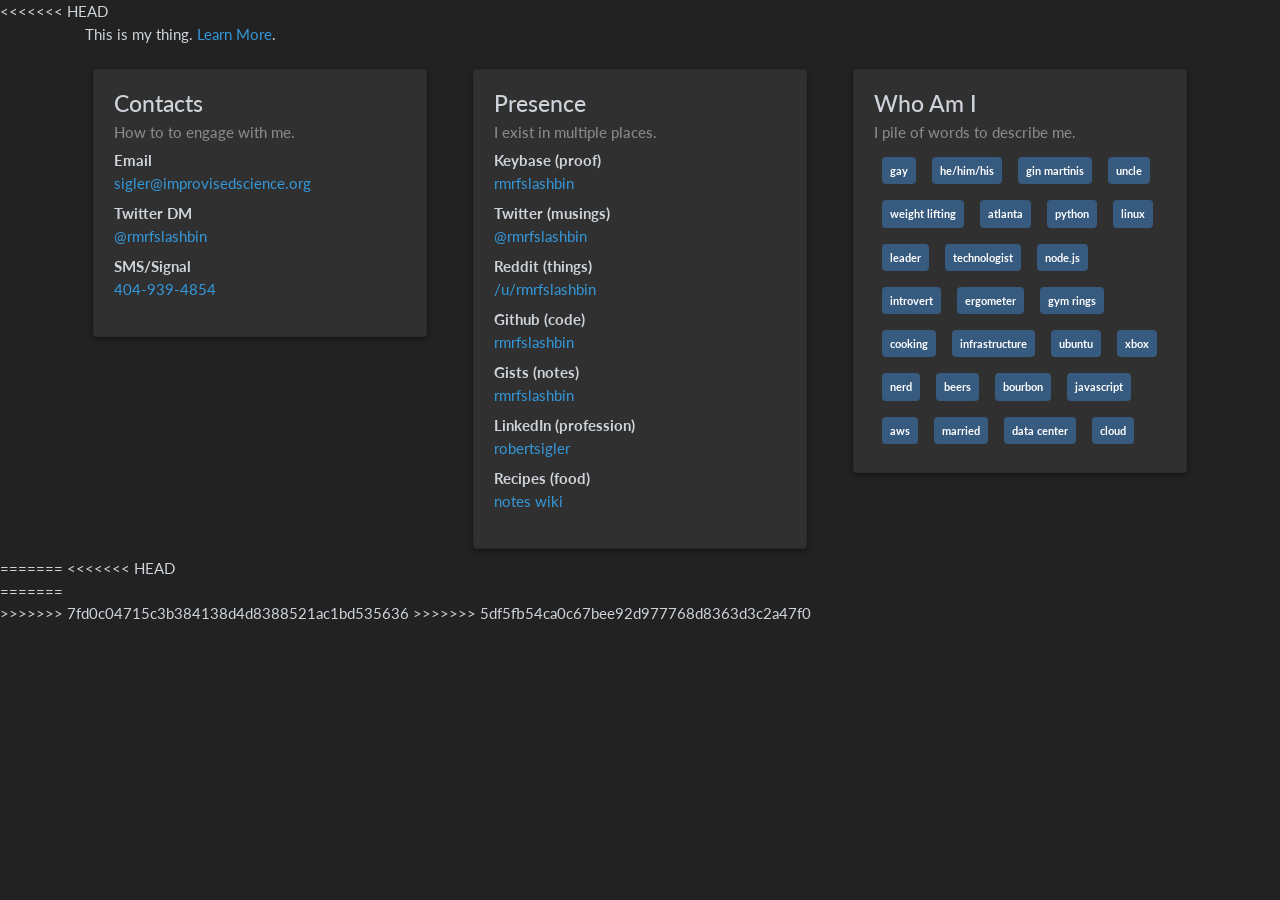
==== commit a05afb68: "main 33cfc73" ====
--- a/index.html
+++ b/index.html
@@ -1 +1,9 @@
-<!DOCTYPE html><html lang="en"><head><meta charset="utf-8"><meta http-equiv="X-UA-Compatible" content="IE=edge"><meta name="viewport" content="width=device-width,initial-scale=1"><link rel="icon" href="/favicon.ico"><title>rmrfslashbin.io</title><link href="/js/learn.aa333430.js" rel="prefetch"><link href="/js/root.08820090.js" rel="prefetch"><link href="/css/app.7e8f91c3.css" rel="preload" as="style"><link href="/js/app.7ccf9688.js" rel="preload" as="script"><link href="/js/chunk-vendors.0ab9145b.js" rel="preload" as="script"><link href="/css/app.7e8f91c3.css" rel="stylesheet"></head><body><noscript><strong>We're sorry but rmrfslashbin.io doesn't work properly without JavaScript enabled. Please enable it to continue.</strong></noscript><div id="app"></div><script src="/js/chunk-vendors.0ab9145b.js"></script><script src="/js/app.7ccf9688.js"></script></body></html>+<<<<<<< HEAD
+<!DOCTYPE html><html lang="en"><head><meta charset="utf-8"><meta http-equiv="X-UA-Compatible" content="IE=edge"><meta name="viewport" content="width=device-width,initial-scale=1"><link rel="icon" href="/favicon.ico"><title>rmrfslashbin.io</title><link href="/js/learn.aa333430.js" rel="prefetch"><link href="/js/root.08820090.js" rel="prefetch"><link href="/css/app.7e8f91c3.css" rel="preload" as="style"><link href="/js/app.7ccf9688.js" rel="preload" as="script"><link href="/js/chunk-vendors.0ab9145b.js" rel="preload" as="script"><link href="/css/app.7e8f91c3.css" rel="stylesheet"></head><body><noscript><strong>We're sorry but rmrfslashbin.io doesn't work properly without JavaScript enabled. Please enable it to continue.</strong></noscript><div id="app"></div><script src="/js/chunk-vendors.0ab9145b.js"></script><script src="/js/app.7ccf9688.js"></script></body></html>
+=======
+<<<<<<< HEAD
+<!DOCTYPE html><html lang="en"><head><meta charset="utf-8"><meta http-equiv="X-UA-Compatible" content="IE=edge"><meta name="viewport" content="width=device-width,initial-scale=1"><link rel="icon" href="/favicon.ico"><title>rmrfslashbin.io</title><link href="/js/root.7053b9a5.js" rel="prefetch"><link href="/css/app.7e8f91c3.css" rel="preload" as="style"><link href="/js/app.9cd0a9c9.js" rel="preload" as="script"><link href="/js/chunk-vendors.0ab9145b.js" rel="preload" as="script"><link href="/css/app.7e8f91c3.css" rel="stylesheet"></head><body><noscript><strong>We're sorry but rmrfslashbin.io doesn't work properly without JavaScript enabled. Please enable it to continue.</strong></noscript><div id="app"></div><script src="/js/chunk-vendors.0ab9145b.js"></script><script src="/js/app.9cd0a9c9.js"></script></body></html>
+=======
+<!DOCTYPE html><html lang="en"><head><meta charset="utf-8"><meta http-equiv="X-UA-Compatible" content="IE=edge"><meta name="viewport" content="width=device-width,initial-scale=1"><link rel="icon" href="/favicon.ico"><title>rmrfslashbin.io</title><link href="/js/root.15bf35e9.js" rel="prefetch"><link href="/css/app.7e8f91c3.css" rel="preload" as="style"><link href="/js/app.5f6ef1ab.js" rel="preload" as="script"><link href="/js/chunk-vendors.0ab9145b.js" rel="preload" as="script"><link href="/css/app.7e8f91c3.css" rel="stylesheet"></head><body><noscript><strong>We're sorry but rmrfslashbin.io doesn't work properly without JavaScript enabled. Please enable it to continue.</strong></noscript><div id="app"></div><script src="/js/chunk-vendors.0ab9145b.js"></script><script src="/js/app.5f6ef1ab.js"></script></body></html>
+>>>>>>> 7fd0c04715c3b384138d4d8388521ac1bd535636
+>>>>>>> 5df5fb54ca0c67bee92d977768d8363d3c2a47f0
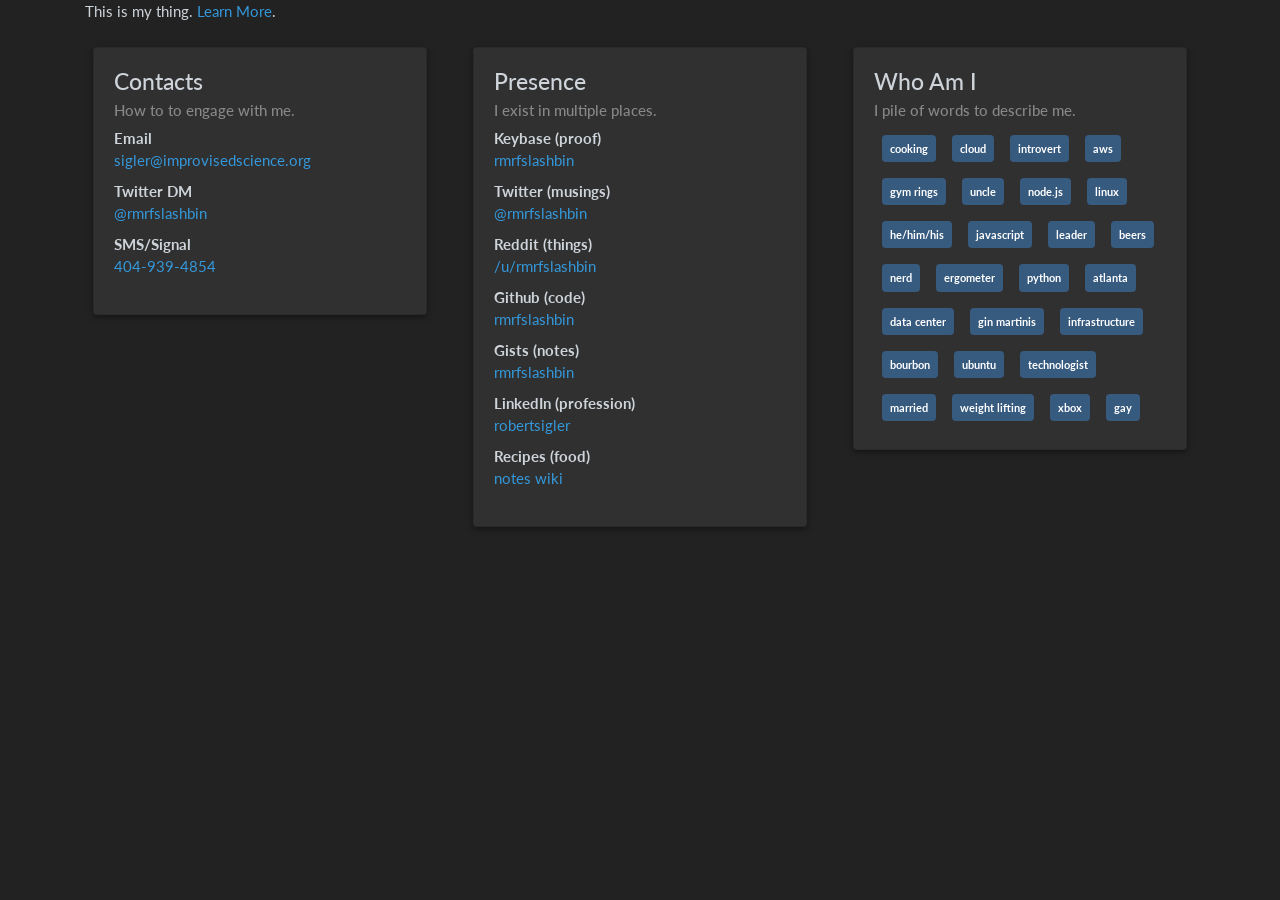
==== commit fd60f21a: "Fixing repo" ====
--- a/index.html
+++ b/index.html
@@ -1,9 +1 @@
-<<<<<<< HEAD
-<!DOCTYPE html><html lang="en"><head><meta charset="utf-8"><meta http-equiv="X-UA-Compatible" content="IE=edge"><meta name="viewport" content="width=device-width,initial-scale=1"><link rel="icon" href="/favicon.ico"><title>rmrfslashbin.io</title><link href="/js/learn.aa333430.js" rel="prefetch"><link href="/js/root.08820090.js" rel="prefetch"><link href="/css/app.7e8f91c3.css" rel="preload" as="style"><link href="/js/app.7ccf9688.js" rel="preload" as="script"><link href="/js/chunk-vendors.0ab9145b.js" rel="preload" as="script"><link href="/css/app.7e8f91c3.css" rel="stylesheet"></head><body><noscript><strong>We're sorry but rmrfslashbin.io doesn't work properly without JavaScript enabled. Please enable it to continue.</strong></noscript><div id="app"></div><script src="/js/chunk-vendors.0ab9145b.js"></script><script src="/js/app.7ccf9688.js"></script></body></html>
-=======
-<<<<<<< HEAD
-<!DOCTYPE html><html lang="en"><head><meta charset="utf-8"><meta http-equiv="X-UA-Compatible" content="IE=edge"><meta name="viewport" content="width=device-width,initial-scale=1"><link rel="icon" href="/favicon.ico"><title>rmrfslashbin.io</title><link href="/js/root.7053b9a5.js" rel="prefetch"><link href="/css/app.7e8f91c3.css" rel="preload" as="style"><link href="/js/app.9cd0a9c9.js" rel="preload" as="script"><link href="/js/chunk-vendors.0ab9145b.js" rel="preload" as="script"><link href="/css/app.7e8f91c3.css" rel="stylesheet"></head><body><noscript><strong>We're sorry but rmrfslashbin.io doesn't work properly without JavaScript enabled. Please enable it to continue.</strong></noscript><div id="app"></div><script src="/js/chunk-vendors.0ab9145b.js"></script><script src="/js/app.9cd0a9c9.js"></script></body></html>
-=======
-<!DOCTYPE html><html lang="en"><head><meta charset="utf-8"><meta http-equiv="X-UA-Compatible" content="IE=edge"><meta name="viewport" content="width=device-width,initial-scale=1"><link rel="icon" href="/favicon.ico"><title>rmrfslashbin.io</title><link href="/js/root.15bf35e9.js" rel="prefetch"><link href="/css/app.7e8f91c3.css" rel="preload" as="style"><link href="/js/app.5f6ef1ab.js" rel="preload" as="script"><link href="/js/chunk-vendors.0ab9145b.js" rel="preload" as="script"><link href="/css/app.7e8f91c3.css" rel="stylesheet"></head><body><noscript><strong>We're sorry but rmrfslashbin.io doesn't work properly without JavaScript enabled. Please enable it to continue.</strong></noscript><div id="app"></div><script src="/js/chunk-vendors.0ab9145b.js"></script><script src="/js/app.5f6ef1ab.js"></script></body></html>
->>>>>>> 7fd0c04715c3b384138d4d8388521ac1bd535636
->>>>>>> 5df5fb54ca0c67bee92d977768d8363d3c2a47f0
+<!DOCTYPE html><html lang="en"><head><meta charset="utf-8"><meta http-equiv="X-UA-Compatible" content="IE=edge"><meta name="viewport" content="width=device-width,initial-scale=1"><link rel="icon" href="/favicon.ico"><title>rmrfslashbin.io</title><link href="/js/learn.aa333430.js" rel="prefetch"><link href="/js/root.08820090.js" rel="prefetch"><link href="/css/app.7e8f91c3.css" rel="preload" as="style"><link href="/js/app.7ccf9688.js" rel="preload" as="script"><link href="/js/chunk-vendors.0ab9145b.js" rel="preload" as="script"><link href="/css/app.7e8f91c3.css" rel="stylesheet"></head><body><noscript><strong>We're sorry but rmrfslashbin.io doesn't work properly without JavaScript enabled. Please enable it to continue.</strong></noscript><div id="app"></div><script src="/js/chunk-vendors.0ab9145b.js"></script><script src="/js/app.7ccf9688.js"></script></body></html>
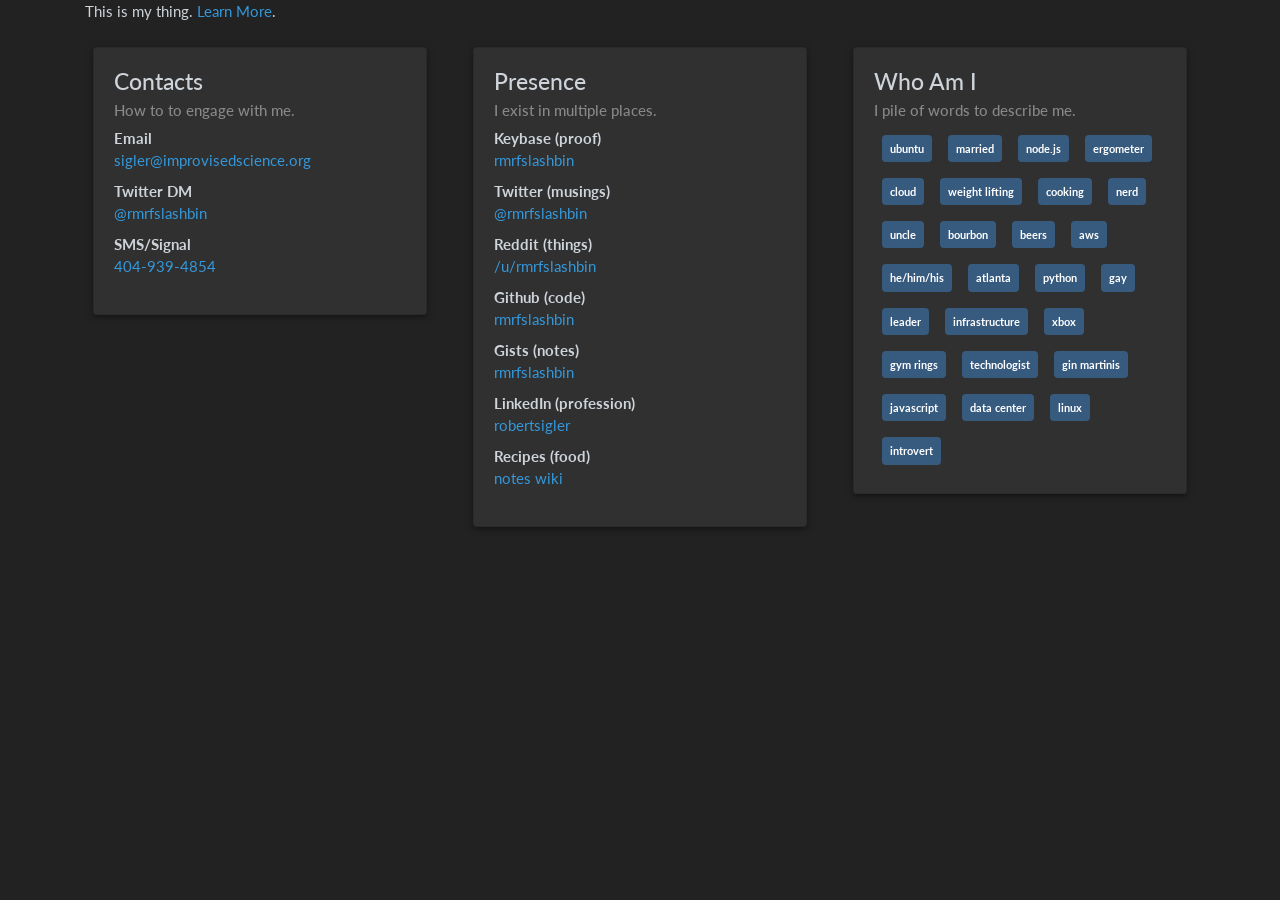
==== commit 6454bc95: "main 4ea779e" ====
--- a/index.html
+++ b/index.html
@@ -1 +1 @@
-<!DOCTYPE html><html lang="en"><head><meta charset="utf-8"><meta http-equiv="X-UA-Compatible" content="IE=edge"><meta name="viewport" content="width=device-width,initial-scale=1"><link rel="icon" href="/favicon.ico"><title>rmrfslashbin.io</title><link href="/js/learn.aa333430.js" rel="prefetch"><link href="/js/root.08820090.js" rel="prefetch"><link href="/css/app.7e8f91c3.css" rel="preload" as="style"><link href="/js/app.7ccf9688.js" rel="preload" as="script"><link href="/js/chunk-vendors.0ab9145b.js" rel="preload" as="script"><link href="/css/app.7e8f91c3.css" rel="stylesheet"></head><body><noscript><strong>We're sorry but rmrfslashbin.io doesn't work properly without JavaScript enabled. Please enable it to continue.</strong></noscript><div id="app"></div><script src="/js/chunk-vendors.0ab9145b.js"></script><script src="/js/app.7ccf9688.js"></script></body></html>+<!DOCTYPE html><html lang="en"><head><meta charset="utf-8"><meta http-equiv="X-UA-Compatible" content="IE=edge"><meta name="viewport" content="width=device-width,initial-scale=1"><link rel="icon" href="/favicon.ico"><title>rmrfslashbin.io</title><link href="/js/learn.d01ec752.js" rel="prefetch"><link href="/js/root.a412b450.js" rel="prefetch"><link href="/css/app.7e8f91c3.css" rel="preload" as="style"><link href="/js/app.6b8a4b53.js" rel="preload" as="script"><link href="/js/chunk-vendors.0ab9145b.js" rel="preload" as="script"><link href="/css/app.7e8f91c3.css" rel="stylesheet"></head><body><noscript><strong>We're sorry but rmrfslashbin.io doesn't work properly without JavaScript enabled. Please enable it to continue.</strong></noscript><div id="app"></div><script src="/js/chunk-vendors.0ab9145b.js"></script><script src="/js/app.6b8a4b53.js"></script></body></html>
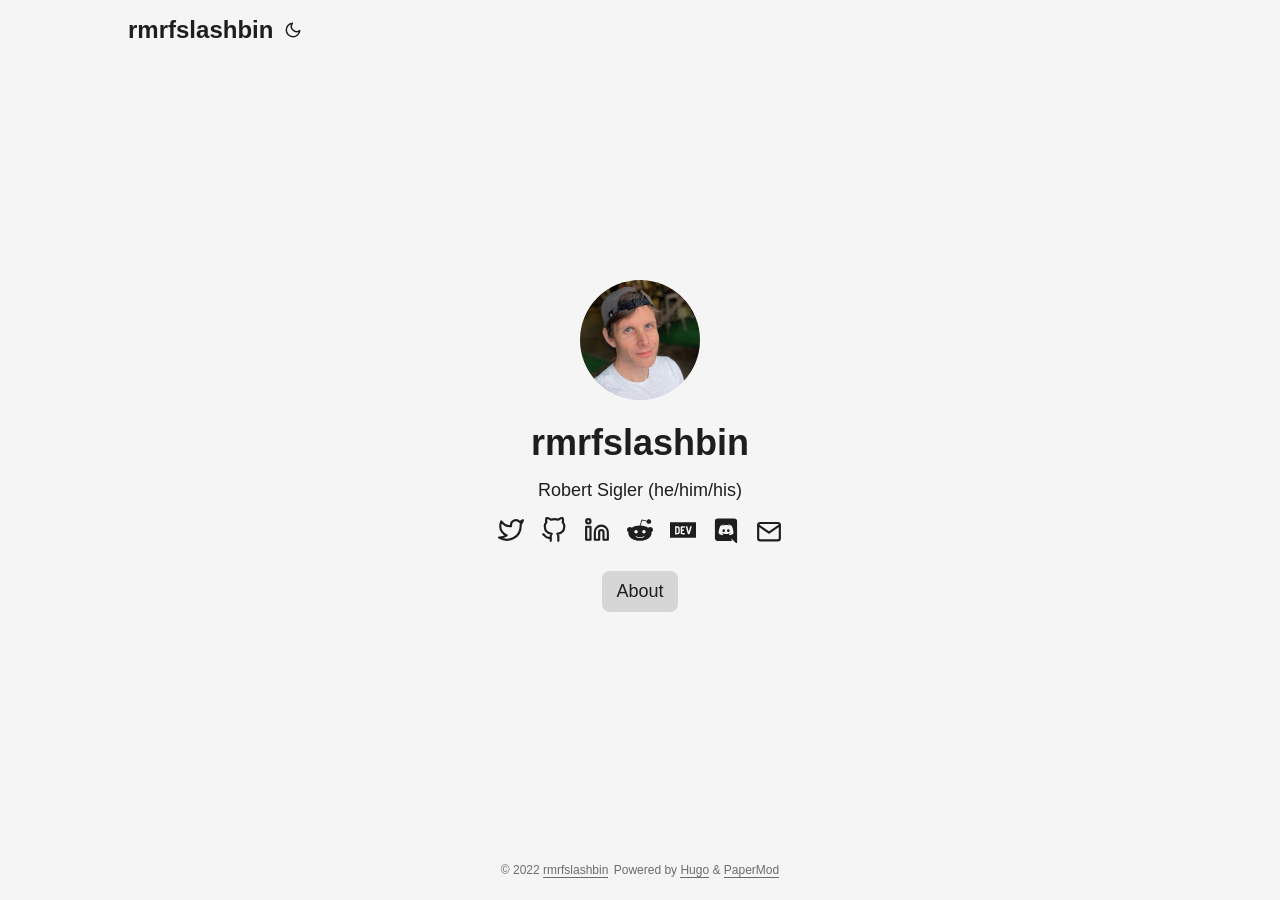
==== commit 25cf60a3: "deploying" ====
--- a/index.html
+++ b/index.html
@@ -1 +1,265 @@
-<!DOCTYPE html><html lang="en"><head><meta charset="utf-8"><meta http-equiv="X-UA-Compatible" content="IE=edge"><meta name="viewport" content="width=device-width,initial-scale=1"><link rel="icon" href="/favicon.ico"><title>rmrfslashbin.io</title><link href="/js/learn.d01ec752.js" rel="prefetch"><link href="/js/root.a412b450.js" rel="prefetch"><link href="/css/app.7e8f91c3.css" rel="preload" as="style"><link href="/js/app.6b8a4b53.js" rel="preload" as="script"><link href="/js/chunk-vendors.0ab9145b.js" rel="preload" as="script"><link href="/css/app.7e8f91c3.css" rel="stylesheet"></head><body><noscript><strong>We're sorry but rmrfslashbin.io doesn't work properly without JavaScript enabled. Please enable it to continue.</strong></noscript><div id="app"></div><script src="/js/chunk-vendors.0ab9145b.js"></script><script src="/js/app.6b8a4b53.js"></script></body></html>+<!DOCTYPE html>
+<html lang="en" dir="auto">
+
+<head><meta charset="utf-8">
+<meta http-equiv="X-UA-Compatible" content="IE=edge">
+<meta name="viewport" content="width=device-width, initial-scale=1, shrink-to-fit=no">
+<meta name="robots" content="index, follow">
+<title>rmrfslashbin</title>
+
+<meta name="description" content="">
+<meta name="author" content="">
+<link rel="canonical" href="https://rmrfslashbin.github.io/" />
+<link crossorigin="anonymous" href="/assets/css/stylesheet.min.c88963fe2d79462000fd0fb1b3737783c32855d340583e4523343f8735c787f0.css" integrity="sha256-yIlj/i15RiAA/Q&#43;xs3N3g8MoVdNAWD5FIzQ/hzXHh/A=" rel="preload stylesheet" as="style">
+<link rel="preload" href="profileImage.jpg" as="image">
+<link rel="icon" href="https://rmrfslashbin.github.io/favicon.ico">
+<link rel="icon" type="image/png" sizes="16x16" href="https://rmrfslashbin.github.io/favicon-16x16.png">
+<link rel="icon" type="image/png" sizes="32x32" href="https://rmrfslashbin.github.io/favicon-32x32.png">
+<link rel="apple-touch-icon" href="https://rmrfslashbin.github.io/apple-touch-icon.png">
+<link rel="mask-icon" href="https://rmrfslashbin.github.io/safari-pinned-tab.svg">
+<meta name="theme-color" content="#2e2e33">
+<meta name="msapplication-TileColor" content="#2e2e33">
+<meta name="generator" content="Hugo 0.101.0" />
+<link rel="alternate" type="application/rss+xml" href="https://rmrfslashbin.github.io/index.xml">
+<noscript>
+    <style>
+        #theme-toggle,
+        .top-link {
+            display: none;
+        }
+
+    </style>
+    <style>
+        @media (prefers-color-scheme: dark) {
+            :root {
+                --theme: rgb(29, 30, 32);
+                --entry: rgb(46, 46, 51);
+                --primary: rgb(218, 218, 219);
+                --secondary: rgb(155, 156, 157);
+                --tertiary: rgb(65, 66, 68);
+                --content: rgb(196, 196, 197);
+                --hljs-bg: rgb(46, 46, 51);
+                --code-bg: rgb(55, 56, 62);
+                --border: rgb(51, 51, 51);
+            }
+
+            .list {
+                background: var(--theme);
+            }
+
+            .list:not(.dark)::-webkit-scrollbar-track {
+                background: 0 0;
+            }
+
+            .list:not(.dark)::-webkit-scrollbar-thumb {
+                border-color: var(--theme);
+            }
+        }
+
+    </style>
+</noscript><meta property="og:title" content="rmrfslashbin" />
+<meta property="og:description" content="" />
+<meta property="og:type" content="website" />
+<meta property="og:url" content="https://rmrfslashbin.github.io/" />
+
+<meta name="twitter:card" content="summary"/>
+<meta name="twitter:title" content="rmrfslashbin"/>
+<meta name="twitter:description" content=""/>
+
+<script type="application/ld+json">
+{
+  "@context": "https://schema.org",
+  "@type": "Organization",
+  "name": "rmrfslashbin",
+  "url": "https://rmrfslashbin.github.io",
+  "description": "",
+  "thumbnailUrl": "https://rmrfslashbin.github.io/favicon.ico",
+  "sameAs": [
+      "https://www.twitter.com/rmrfslashbin", "https://www.github.com/rmrfslashbin", "https://www.linkedin.com/in/robertsigler", "https://www.reddit.com/user/rmrfslashbin", "https://www.dev.to/rmrfslashbin", "https://discordapp.com/users/803788725204418590/", "mailto:sigler@improvisedscience.org"
+  ]
+}
+</script>
+</head>
+
+<body class="list" id="top">
+<script>
+    if (localStorage.getItem("pref-theme") === "dark") {
+        document.body.classList.add('dark');
+    } else if (localStorage.getItem("pref-theme") === "light") {
+        document.body.classList.remove('dark')
+    } else if (window.matchMedia('(prefers-color-scheme: dark)').matches) {
+        document.body.classList.add('dark');
+    }
+
+</script>
+
+<header class="header">
+    <nav class="nav">
+        <div class="logo">
+            <a href="https://rmrfslashbin.github.io" accesskey="h" title="rmrfslashbin (Alt + H)">rmrfslashbin</a>
+            <span class="logo-switches">
+                <button id="theme-toggle" accesskey="t" title="(Alt + T)">
+                    <svg id="moon" xmlns="http://www.w3.org/2000/svg" width="24" height="24" viewBox="0 0 24 24"
+                        fill="none" stroke="currentColor" stroke-width="2" stroke-linecap="round"
+                        stroke-linejoin="round">
+                        <path d="M21 12.79A9 9 0 1 1 11.21 3 7 7 0 0 0 21 12.79z"></path>
+                    </svg>
+                    <svg id="sun" xmlns="http://www.w3.org/2000/svg" width="24" height="24" viewBox="0 0 24 24"
+                        fill="none" stroke="currentColor" stroke-width="2" stroke-linecap="round"
+                        stroke-linejoin="round">
+                        <circle cx="12" cy="12" r="5"></circle>
+                        <line x1="12" y1="1" x2="12" y2="3"></line>
+                        <line x1="12" y1="21" x2="12" y2="23"></line>
+                        <line x1="4.22" y1="4.22" x2="5.64" y2="5.64"></line>
+                        <line x1="18.36" y1="18.36" x2="19.78" y2="19.78"></line>
+                        <line x1="1" y1="12" x2="3" y2="12"></line>
+                        <line x1="21" y1="12" x2="23" y2="12"></line>
+                        <line x1="4.22" y1="19.78" x2="5.64" y2="18.36"></line>
+                        <line x1="18.36" y1="5.64" x2="19.78" y2="4.22"></line>
+                    </svg>
+                </button>
+            </span>
+        </div>
+        <ul id="menu">
+        </ul>
+    </nav>
+</header>
+<main class="main"><div class="profile">
+    <div class="profile_inner"><img src="profileImage.jpg" alt="it&#39;s a photo of me"
+            height="120" width="120" />
+        <h1>rmrfslashbin</h1>
+        <span>Robert Sigler (he/him/his)</span><div class="social-icons">
+    <a href="https://www.twitter.com/rmrfslashbin" target="_blank" rel="noopener noreferrer me" title="Twitter">
+        <svg xmlns="http://www.w3.org/2000/svg" viewBox="0 0 24 24" fill="none" stroke="currentColor" stroke-width="2"
+    stroke-linecap="round" stroke-linejoin="round">
+    <path
+        d="M23 3a10.9 10.9 0 0 1-3.14 1.53 4.48 4.48 0 0 0-7.86 3v1A10.66 10.66 0 0 1 3 4s-4 9 5 13a11.64 11.64 0 0 1-7 2c9 5 20 0 20-11.5a4.5 4.5 0 0 0-.08-.83A7.72 7.72 0 0 0 23 3z">
+    </path>
+</svg>
+    </a>
+    <a href="https://www.github.com/rmrfslashbin" target="_blank" rel="noopener noreferrer me" title="Github">
+        <svg xmlns="http://www.w3.org/2000/svg" viewBox="0 0 24 24" fill="none" stroke="currentColor" stroke-width="2"
+    stroke-linecap="round" stroke-linejoin="round">
+    <path
+        d="M9 19c-5 1.5-5-2.5-7-3m14 6v-3.87a3.37 3.37 0 0 0-.94-2.61c3.14-.35 6.44-1.54 6.44-7A5.44 5.44 0 0 0 20 4.77 5.07 5.07 0 0 0 19.91 1S18.73.65 16 2.48a13.38 13.38 0 0 0-7 0C6.27.65 5.09 1 5.09 1A5.07 5.07 0 0 0 5 4.77a5.44 5.44 0 0 0-1.5 3.78c0 5.42 3.3 6.61 6.44 7A3.37 3.37 0 0 0 9 18.13V22">
+    </path>
+</svg>
+    </a>
+    <a href="https://www.linkedin.com/in/robertsigler" target="_blank" rel="noopener noreferrer me" title="Linkedin">
+        <svg xmlns="http://www.w3.org/2000/svg" viewBox="0 0 24 24" fill="none" stroke="currentColor" stroke-width="2"
+    stroke-linecap="round" stroke-linejoin="round">
+    <path d="M16 8a6 6 0 0 1 6 6v7h-4v-7a2 2 0 0 0-2-2 2 2 0 0 0-2 2v7h-4v-7a6 6 0 0 1 6-6z"></path>
+    <rect x="2" y="9" width="4" height="12"></rect>
+    <circle cx="4" cy="4" r="2"></circle>
+</svg>
+    </a>
+    <a href="https://www.reddit.com/user/rmrfslashbin" target="_blank" rel="noopener noreferrer me" title="Reddit">
+        <svg xmlns="http://www.w3.org/2000/svg" viewBox="0 0 24 24" fill="currentColor" stroke="none" stroke-width="1">
+    <path
+        d="M24 11.779c0-1.459-1.192-2.645-2.657-2.645-.715 0-1.363.286-1.84.746-1.81-1.191-4.259-1.949-6.971-2.046l1.483-4.669 4.016.941-.006.058c0 1.193.975 2.163 2.174 2.163 1.198 0 2.172-.97 2.172-2.163s-.975-2.164-2.172-2.164c-.92 0-1.704.574-2.021 1.379l-4.329-1.015c-.189-.046-.381.063-.44.249l-1.654 5.207c-2.838.034-5.409.798-7.3 2.025-.474-.438-1.103-.712-1.799-.712-1.465 0-2.656 1.187-2.656 2.646 0 .97.533 1.811 1.317 2.271-.052.282-.086.567-.086.857 0 3.911 4.808 7.093 10.719 7.093s10.72-3.182 10.72-7.093c0-.274-.029-.544-.075-.81.832-.447 1.405-1.312 1.405-2.318zm-17.224 1.816c0-.868.71-1.575 1.582-1.575.872 0 1.581.707 1.581 1.575s-.709 1.574-1.581 1.574-1.582-.706-1.582-1.574zm9.061 4.669c-.797.793-2.048 1.179-3.824 1.179l-.013-.003-.013.003c-1.777 0-3.028-.386-3.824-1.179-.145-.144-.145-.379 0-.523.145-.145.381-.145.526 0 .65.647 1.729.961 3.298.961l.013.003.013-.003c1.569 0 2.648-.315 3.298-.962.145-.145.381-.144.526 0 .145.145.145.379 0 .524zm-.189-3.095c-.872 0-1.581-.706-1.581-1.574 0-.868.709-1.575 1.581-1.575s1.581.707 1.581 1.575-.709 1.574-1.581 1.574z" />
+</svg>
+    </a>
+    <a href="https://www.dev.to/rmrfslashbin" target="_blank" rel="noopener noreferrer me" title="Dev">
+        <svg xmlns="http://www.w3.org/2000/svg" viewBox="0 0 24 24" fill="currentColor" stroke="none">
+    <path
+        d="M7.42 10.05c-.18-.16-.46-.23-.84-.23H6l.02 2.44.04 2.45.56-.02c.41 0 .63-.07.83-.26.24-.24.26-.36.26-2.2 0-1.91-.02-1.96-.29-2.18zM0 4.94v14.12h24V4.94H0zM8.56 15.3c-.44.58-1.06.77-2.53.77H4.71V8.53h1.4c1.67 0 2.16.18 2.6.9.27.43.29.6.32 2.57.05 2.23-.02 2.73-.47 3.3zm5.09-5.47h-2.47v1.77h1.52v1.28l-.72.04-.75.03v1.77l1.22.03 1.2.04v1.28h-1.6c-1.53 0-1.6-.01-1.87-.3l-.3-.28v-3.16c0-3.02.01-3.18.25-3.48.23-.31.25-.31 1.88-.31h1.64v1.3zm4.68 5.45c-.17.43-.64.79-1 .79-.18 0-.45-.15-.67-.39-.32-.32-.45-.63-.82-2.08l-.9-3.39-.45-1.67h.76c.4 0 .75.02.75.05 0 .06 1.16 4.54 1.26 4.83.04.15.32-.7.73-2.3l.66-2.52.74-.04c.4-.02.73 0 .73.04 0 .14-1.67 6.38-1.8 6.68z" />
+</svg>
+    </a>
+    <a href="https://discordapp.com/users/803788725204418590/" target="_blank" rel="noopener noreferrer me" title="Discord">
+        <svg xmlns="http://www.w3.org/2000/svg" viewBox="20 15 205 190" fill="currentColor" stroke="none">
+    <path
+        d="M104.4 103.9c-5.7 0-10.2 5-10.2 11.1s4.6 11.1 10.2 11.1c5.7 0 10.2-5 10.2-11.1.1-6.1-4.5-11.1-10.2-11.1zM140.9 103.9c-5.7 0-10.2 5-10.2 11.1s4.6 11.1 10.2 11.1c5.7 0 10.2-5 10.2-11.1s-4.5-11.1-10.2-11.1z" />
+    <path
+        d="M189.5 20h-134C44.2 20 35 29.2 35 40.6v135.2c0 11.4 9.2 20.6 20.5 20.6h113.4l-5.3-18.5 12.8 11.9 12.1 11.2 21.5 19V40.6c0-11.4-9.2-20.6-20.5-20.6zm-38.6 130.6s-3.6-4.3-6.6-8.1c13.1-3.7 18.1-11.9 18.1-11.9-4.1 2.7-8 4.6-11.5 5.9-5 2.1-9.8 3.5-14.5 4.3-9.6 1.8-18.4 1.3-25.9-.1-5.7-1.1-10.6-2.7-14.7-4.3-2.3-.9-4.8-2-7.3-3.4-.3-.2-.6-.3-.9-.5-.2-.1-.3-.2-.4-.3-1.8-1-2.8-1.7-2.8-1.7s4.8 8 17.5 11.8c-3 3.8-6.7 8.3-6.7 8.3-22.1-.7-30.5-15.2-30.5-15.2 0-32.2 14.4-58.3 14.4-58.3 14.4-10.8 28.1-10.5 28.1-10.5l1 1.2c-18 5.2-26.3 13.1-26.3 13.1s2.2-1.2 5.9-2.9c10.7-4.7 19.2-6 22.7-6.3.6-.1 1.1-.2 1.7-.2 6.1-.8 13-1 20.2-.2 9.5 1.1 19.7 3.9 30.1 9.6 0 0-7.9-7.5-24.9-12.7l1.4-1.6s13.7-.3 28.1 10.5c0 0 14.4 26.1 14.4 58.3 0 0-8.5 14.5-30.6 15.2z" />
+</svg>
+    </a>
+    <a href="mailto:sigler@improvisedscience.org" target="_blank" rel="noopener noreferrer me" title="Email">
+        <svg xmlns="http://www.w3.org/2000/svg" viewBox="0 0 24 21" fill="none" stroke="currentColor" stroke-width="2"
+    stroke-linecap="round" stroke-linejoin="round">
+    <path d="M4 4h16c1.1 0 2 .9 2 2v12c0 1.1-.9 2-2 2H4c-1.1 0-2-.9-2-2V6c0-1.1.9-2 2-2z"></path>
+    <polyline points="22,6 12,13 2,6"></polyline>
+</svg>
+    </a>
+</div>
+
+        <div class="buttons">
+            <a class="button" href="/about/me/" rel="noopener" title="About">
+                <span class="button-inner">About</span>
+            </a>
+        </div>
+    </div>
+</div>
+
+    </main>
+    
+<footer class="footer">
+    <span>&copy; 2022 <a href="https://rmrfslashbin.github.io">rmrfslashbin</a></span>
+    <span>
+        Powered by
+        <a href="https://gohugo.io/" rel="noopener noreferrer" target="_blank">Hugo</a> &
+        <a href="https://git.io/hugopapermod" rel="noopener" target="_blank">PaperMod</a>
+    </span>
+</footer>
+<a href="#top" aria-label="go to top" title="Go to Top (Alt + G)" class="top-link" id="top-link" accesskey="g">
+    <svg xmlns="http://www.w3.org/2000/svg" viewBox="0 0 12 6" fill="currentColor">
+        <path d="M12 6H0l6-6z" />
+    </svg>
+</a>
+
+<script>
+    let menu = document.getElementById('menu')
+    if (menu) {
+        menu.scrollLeft = localStorage.getItem("menu-scroll-position");
+        menu.onscroll = function () {
+            localStorage.setItem("menu-scroll-position", menu.scrollLeft);
+        }
+    }
+
+    document.querySelectorAll('a[href^="#"]').forEach(anchor => {
+        anchor.addEventListener("click", function (e) {
+            e.preventDefault();
+            var id = this.getAttribute("href").substr(1);
+            if (!window.matchMedia('(prefers-reduced-motion: reduce)').matches) {
+                document.querySelector(`[id='${decodeURIComponent(id)}']`).scrollIntoView({
+                    behavior: "smooth"
+                });
+            } else {
+                document.querySelector(`[id='${decodeURIComponent(id)}']`).scrollIntoView();
+            }
+            if (id === "top") {
+                history.replaceState(null, null, " ");
+            } else {
+                history.pushState(null, null, `#${id}`);
+            }
+        });
+    });
+
+</script>
+<script>
+    var mybutton = document.getElementById("top-link");
+    window.onscroll = function () {
+        if (document.body.scrollTop > 800 || document.documentElement.scrollTop > 800) {
+            mybutton.style.visibility = "visible";
+            mybutton.style.opacity = "1";
+        } else {
+            mybutton.style.visibility = "hidden";
+            mybutton.style.opacity = "0";
+        }
+    };
+
+</script>
+<script>
+    document.getElementById("theme-toggle").addEventListener("click", () => {
+        if (document.body.className.includes("dark")) {
+            document.body.classList.remove('dark');
+            localStorage.setItem("pref-theme", 'light');
+        } else {
+            document.body.classList.add('dark');
+            localStorage.setItem("pref-theme", 'dark');
+        }
+    })
+
+</script>
+</body>
+
+</html>
--- a/assets/css/stylesheet.min.c88963fe2d79462000fd0fb1b3737783c32855d340583e4523343f8735c787f0.css
+++ b/assets/css/stylesheet.min.c88963fe2d79462000fd0fb1b3737783c32855d340583e4523343f8735c787f0.css
@@ -0,0 +1 @@
+:root{--gap:24px;--content-gap:20px;--nav-width:1024px;--main-width:720px;--header-height:60px;--footer-height:60px;--radius:8px;--theme:rgb(255, 255, 255);--entry:rgb(255, 255, 255);--primary:rgb(30, 30, 30);--secondary:rgb(108, 108, 108);--tertiary:rgb(214, 214, 214);--content:rgb(31, 31, 31);--hljs-bg:rgb(28, 29, 33);--code-bg:rgb(245, 245, 245);--border:rgb(238, 238, 238)}.dark{--theme:rgb(29, 30, 32);--entry:rgb(46, 46, 51);--primary:rgb(218, 218, 219);--secondary:rgb(155, 156, 157);--tertiary:rgb(65, 66, 68);--content:rgb(196, 196, 197);--hljs-bg:rgb(46, 46, 51);--code-bg:rgb(55, 56, 62);--border:rgb(51, 51, 51)}.list{background:var(--code-bg)}.dark.list{background:var(--theme)}*,::after,::before{box-sizing:border-box}html{-webkit-tap-highlight-color:transparent;overflow-y:scroll}a,button,body,h1,h2,h3,h4,h5,h6{color:var(--primary)}body{font-family:-apple-system,BlinkMacSystemFont,segoe ui,Roboto,Oxygen,Ubuntu,Cantarell,open sans,helvetica neue,sans-serif;font-size:18px;line-height:1.6;word-break:break-word;background:var(--theme)}article,aside,figcaption,figure,footer,header,hgroup,main,nav,section,table{display:block}h1,h2,h3,h4,h5,h6{line-height:1.2}h1,h2,h3,h4,h5,h6,p{margin-top:0;margin-bottom:0}ul{padding:0}a{text-decoration:none}body,figure,ul{margin:0}table{width:100%;border-collapse:collapse;border-spacing:0;overflow-x:auto;word-break:keep-all}button,input,textarea{padding:0;font:inherit;background:0 0;border:0}input,textarea{outline:0}button,input[type=button],input[type=submit]{cursor:pointer}input:-webkit-autofill,textarea:-webkit-autofill{box-shadow:0 0 0 50px var(--theme)inset}img{display:block;max-width:100%}::-webkit-scrollbar-track{background:0 0}.list:not(.dark)::-webkit-scrollbar-track{background:var(--code-bg)}::-webkit-scrollbar-thumb{background:var(--tertiary);border:5px solid var(--theme);border-radius:var(--radius)}.list:not(.dark)::-webkit-scrollbar-thumb{border:5px solid var(--code-bg)}::-webkit-scrollbar-thumb:hover{background:var(--secondary)}.not-found{position:absolute;left:0;right:0;display:flex;align-items:center;justify-content:center;height:80%;font-size:160px;font-weight:700}.archive-posts{width:100%;font-size:16px}.archive-year{margin-top:40px}.archive-year:not(:last-of-type){border-bottom:2px solid var(--border)}.archive-month{display:flex;align-items:flex-start;padding:10px 0}.archive-month-header{margin:25px 0;width:200px}.archive-month:not(:last-of-type){border-bottom:1px solid var(--border)}.archive-entry{position:relative;padding:5px;margin:10px 0}.archive-entry-title{margin:5px 0;font-weight:400}.archive-count,.archive-meta{color:var(--secondary);font-size:14px}.footer,.top-link{font-size:12px;color:var(--secondary)}.footer{max-width:calc(var(--main-width) + var(--gap) * 2);margin:auto;padding:calc((var(--footer-height) - var(--gap))/2)var(--gap);text-align:center;line-height:24px}.footer span{margin-inline-start:1px;margin-inline-end:1px}.footer span:last-child{white-space:nowrap}.footer a{color:inherit;border-bottom:1px solid var(--secondary)}.footer a:hover{border-bottom:1px solid var(--primary)}.top-link{visibility:hidden;position:fixed;bottom:60px;right:30px;z-index:99;background:var(--tertiary);width:42px;height:42px;padding:12px;border-radius:64px;transition:visibility .5s,opacity .8s linear}.top-link,.top-link svg{filter:drop-shadow(0 0 0 var(--theme))}.footer a:hover,.top-link:hover{color:var(--primary)}.top-link:focus,#theme-toggle:focus{outline:0}.nav{display:flex;flex-wrap:wrap;justify-content:space-between;max-width:calc(var(--nav-width) + var(--gap) * 2);margin-inline-start:auto;margin-inline-end:auto;line-height:var(--header-height)}.nav a{display:block}.logo,#menu{display:flex;margin:auto var(--gap)}.logo{flex-wrap:inherit}.logo a{font-size:24px;font-weight:700}.logo a img{display:inline;vertical-align:middle;pointer-events:none;transform:translate(0,-10%);border-radius:6px;margin-inline-end:8px}#theme-toggle svg{height:18px}button#theme-toggle{font-size:26px;margin:auto 4px}body.dark #moon{vertical-align:middle;display:none}body:not(.dark) #sun{display:none}#menu{list-style:none;word-break:keep-all;overflow-x:auto;white-space:nowrap}#menu li+li{margin-inline-start:var(--gap)}#menu a{font-size:16px}#menu .active{font-weight:500;border-bottom:2px solid}.lang-switch li,.lang-switch ul,.logo-switches{display:inline-flex;margin:auto 4px}.lang-switch{display:flex;flex-wrap:inherit}.lang-switch a{margin:auto 3px;font-size:16px;font-weight:500}.logo-switches{flex-wrap:inherit}.main{position:relative;min-height:calc(100vh - var(--header-height) - var(--footer-height));max-width:calc(var(--main-width) + var(--gap) * 2);margin:auto;padding:var(--gap)}.page-header h1{font-size:40px}.pagination{display:flex}.pagination a{color:var(--theme);font-size:13px;line-height:36px;background:var(--primary);border-radius:calc(36px/2);padding:0 16px}.pagination .next{margin-inline-start:auto}.social-icons{padding:12px 0}.social-icons a:not(:last-of-type){margin-inline-end:12px}.social-icons a svg{height:26px;width:26px}code{direction:ltr}div.highlight,pre{position:relative}.copy-code{display:none;position:absolute;top:4px;right:4px;color:rgba(255,255,255,.8);background:rgba(78,78,78,.8);border-radius:var(--radius);padding:0 5px;font-size:14px;user-select:none}div.highlight:hover .copy-code,pre:hover .copy-code{display:block}.first-entry{position:relative;display:flex;flex-direction:column;justify-content:center;min-height:320px;margin:var(--gap)0 calc(var(--gap) * 2)}.first-entry .entry-header{overflow:hidden;display:-webkit-box;-webkit-box-orient:vertical;-webkit-line-clamp:3}.first-entry .entry-header h1{font-size:34px;line-height:1.3}.first-entry .entry-content{margin:14px 0;font-size:16px;-webkit-line-clamp:3}.first-entry .entry-footer{font-size:14px}.home-info .entry-content{-webkit-line-clamp:unset}.post-entry{position:relative;margin-bottom:var(--gap);padding:var(--gap);background:var(--entry);border-radius:var(--radius);transition:transform .1s;border:1px solid var(--border)}.post-entry:active{transform:scale(.96)}.tag-entry .entry-cover{display:none}.entry-header h2{font-size:24px;line-height:1.3}.entry-content{margin:8px 0;color:var(--secondary);font-size:14px;line-height:1.6;overflow:hidden;display:-webkit-box;-webkit-box-orient:vertical;-webkit-line-clamp:2}.entry-footer{color:var(--secondary);font-size:13px}.entry-link{position:absolute;left:0;right:0;top:0;bottom:0}.entry-cover,.entry-isdraft{font-size:14px;color:var(--secondary)}.entry-cover{margin-bottom:var(--gap);text-align:center}.entry-cover img{border-radius:var(--radius);pointer-events:none;width:100%;height:auto}.entry-cover a{color:var(--secondary);box-shadow:0 1px 0 var(--primary)}.page-header,.post-header{margin:24px auto var(--content-gap)}.post-title{margin-bottom:2px;font-size:40px}.post-description{margin-top:10px;margin-bottom:5px}.post-meta,.breadcrumbs{color:var(--secondary);font-size:14px;display:flex;flex-wrap:wrap}.post-meta .i18n_list li{display:inline-flex;list-style:none;margin:auto 3px;box-shadow:0 1px 0 var(--secondary)}.breadcrumbs a{font-size:16px}.post-content{color:var(--content)}.post-content h3,.post-content h4,.post-content h5,.post-content h6{margin:24px 0 16px}.post-content h1{margin:40px auto 32px;font-size:40px}.post-content h2{margin:32px auto 24px;font-size:32px}.post-content h3{font-size:24px}.post-content h4{font-size:16px}.post-content h5{font-size:14px}.post-content h6{font-size:12px}.post-content a,.toc a:hover{box-shadow:0 1px}.post-content a code{margin:auto 0;border-radius:0;box-shadow:0 -1px 0 var(--primary)inset}.post-content del{text-decoration:none;background:linear-gradient(to right,var(--primary) 100%,transparent 0)0/1px 1px repeat-x}.post-content dl,.post-content ol,.post-content p,.post-content figure,.post-content ul{margin-bottom:var(--content-gap)}.post-content ol,.post-content ul{padding-inline-start:20px}.post-content li{margin-top:5px}.post-content li p{margin-bottom:0}.post-content dl{display:flex;flex-wrap:wrap;margin:0}.post-content dt{width:25%;font-weight:700}.post-content dd{width:75%;margin-inline-start:0;padding-inline-start:10px}.post-content dd~dd,.post-content dt~dt{margin-top:10px}.post-content table{margin-bottom:32px}.post-content table th,.post-content table:not(.highlighttable,.highlight table,.gist .highlight) td{min-width:80px;padding:12px 8px;line-height:1.5;border-bottom:1px solid var(--border)}.post-content table th{font-size:14px;text-align:start}.post-content table:not(.highlighttable) td code:only-child{margin:auto 0}.post-content .highlight table{border-radius:var(--radius)}.post-content .highlight:not(table),.post-content pre{margin:10px auto;background:var(--hljs-bg)!important;border-radius:var(--radius)}.post-content li>.highlight{margin-inline-end:0}.post-content ul pre{margin-inline-start:calc(var(--gap) * -2)}.post-content .highlight pre{margin:0}.post-content .highlighttable{table-layout:fixed}.post-content .highlighttable td:first-child{width:40px}.post-content .highlighttable td .linenodiv{padding-inline-end:0!important}.post-content .highlighttable td .highlight,.post-content .highlighttable td .linenodiv pre{margin-bottom:0}.post-content .highlighttable td .highlight pre code::-webkit-scrollbar{display:none}.post-content code{margin:auto 4px;padding:4px 6px;font-size:.78em;line-height:1.5;background:var(--code-bg);border-radius:2px}.post-content pre code{display:block;margin:auto 0;padding:10px;color:#d5d5d6;background:0 0;border-radius:0;overflow-x:auto;word-break:break-all}.post-content blockquote{margin:20px 0;padding:0 14px;border-inline-start:3px solid var(--primary)}.post-content hr{margin:30px 0;height:2px;background:var(--tertiary);border-top:0;border-bottom:0}.post-content iframe{max-width:100%}.post-content img{border-radius:4px;margin:1rem 0}.post-content img[src*="#center"]{margin:1rem auto}.post-content figure.align-center{text-align:center}.post-content figure>figcaption{color:var(--primary);font-size:16px;font-weight:700;margin:8px 0 16px}.post-content figure>figcaption>p{color:var(--secondary);font-size:14px;font-weight:400}.toc{margin:0 2px 40px;border:1px solid var(--border);background:var(--code-bg);border-radius:var(--radius);padding:.4em}.dark .toc{background:var(--entry)}.toc details summary{cursor:zoom-in;margin-inline-start:20px}.toc details[open] summary{cursor:zoom-out}.toc .details{display:inline;font-weight:500}.toc .inner{margin:0 20px;padding:10px 20px}.toc li ul{margin-inline-start:var(--gap)}.toc summary:focus{outline:0}.post-footer{margin-top:56px}.post-tags li{display:inline-block;margin-inline-end:3px;margin-bottom:5px}.post-tags a,.share-buttons,.paginav{border-radius:var(--radius);background:var(--code-bg);border:1px solid var(--border)}.post-tags a{display:block;padding-inline-start:14px;padding-inline-end:14px;color:var(--secondary);font-size:14px;line-height:34px;background:var(--code-bg)}.post-tags a:hover,.paginav a:hover{background:var(--border)}.share-buttons{margin:14px 0;padding-inline-start:var(--radius);display:flex;justify-content:center;overflow-x:auto}.share-buttons a{margin-top:10px}.share-buttons a:not(:last-of-type){margin-inline-end:12px}.share-buttons a svg{height:30px;width:30px;fill:currentColor;transition:transform .1s}.share-buttons svg:active{transform:scale(.96)}h1:hover .anchor,h2:hover .anchor,h3:hover .anchor,h4:hover .anchor,h5:hover .anchor,h6:hover .anchor{display:inline-flex;color:var(--secondary);margin-inline-start:8px;font-weight:500;user-select:none}.post-content :not(table) ::-webkit-scrollbar-thumb{border:2px solid var(--hljs-bg);background:#717175}.post-content :not(table) ::-webkit-scrollbar-thumb:hover{background:#a3a3a5}.gist table::-webkit-scrollbar-thumb{border:2px solid #fff;background:#adadad}.gist table::-webkit-scrollbar-thumb:hover{background:#707070}.post-content table::-webkit-scrollbar-thumb{border-width:2px}.paginav{margin:10px 0;display:flex;line-height:30px;border-radius:var(--radius)}.paginav a{padding-inline-start:14px;padding-inline-end:14px;border-radius:var(--radius)}.paginav .title{letter-spacing:1px;text-transform:uppercase;font-size:small;color:var(--secondary)}.paginav .prev,.paginav .next{width:50%}.paginav span:hover:not(.title){box-shadow:0 1px}.paginav .next{margin-inline-start:auto;text-align:right}[dir=rtl] .paginav .next{text-align:left}.buttons,.main .profile{display:flex;justify-content:center}.main .profile{align-items:center;min-height:calc(100vh - var(--header-height) - var(--footer-height) - (var(--gap) * 2));text-align:center}.profile .profile_inner h1{padding:12px 0}.profile img{display:inline-table;border-radius:50%;pointer-events:none}.buttons{flex-wrap:wrap;max-width:400px;margin:0 auto}.button{background:var(--tertiary);border-radius:var(--radius);margin:8px;padding:6px;transition:transform .1s}.button-inner{padding:0 8px}.button:active{transform:scale(.96)}#searchbox input{padding:4px 10px;width:100%;color:var(--primary);font-weight:700;border:2px solid var(--tertiary);border-radius:var(--radius)}#searchbox input:focus{border-color:var(--secondary)}#searchResults li{list-style:none;border-radius:var(--radius);padding:10px;margin:10px 0;position:relative;font-weight:500}#searchResults{margin:10px 0;width:100%}#searchResults li:active{transition:transform .1s;transform:scale(.98)}#searchResults a{position:absolute;width:100%;height:100%;top:0;left:0;outline:none}#searchResults .focus{transform:scale(.98);border:2px solid var(--tertiary)}.terms-tags li{display:inline-block;margin:10px;font-weight:500}.terms-tags a{display:block;padding:3px 10px;background:var(--tertiary);border-radius:6px;transition:transform .1s}.terms-tags a:active{background:var(--tertiary);transform:scale(.96)}.hljs-comment,.hljs-quote{color:#b6b18b}.hljs-deletion,.hljs-name,.hljs-regexp,.hljs-selector-class,.hljs-selector-id,.hljs-tag,.hljs-template-variable,.hljs-variable{color:#eb3c54}.hljs-built_in,.hljs-builtin-name,.hljs-link,.hljs-literal,.hljs-meta,.hljs-number,.hljs-params,.hljs-type{color:#e7ce56}.hljs-attribute{color:#ee7c2b}.hljs-addition,.hljs-bullet,.hljs-string,.hljs-symbol{color:#4fb4d7}.hljs-section,.hljs-title{color:#78bb65}.hljs-keyword,.hljs-selector-tag{color:#b45ea4}.hljs{display:block;overflow-x:auto;background:#1c1d21;color:#c0c5ce;padding:.5em}.hljs-emphasis{font-style:italic}.hljs-strong{font-weight:700}@media screen and (max-width:768px){:root{--gap:14px}.profile img{transform:scale(.85)}.first-entry{min-height:260px}.archive-month{flex-direction:column}.archive-year{margin-top:20px}.footer{padding:calc((var(--footer-height) - var(--gap) - 10px)/2)var(--gap)}}@media screen and (min-width:768px){::-webkit-scrollbar{width:19px;height:11px}}@media screen and (max-width:900px){.list .top-link{transform:translateY(-5rem)}}@media(prefers-reduced-motion){.terms-tags a:active,.button:active,.share-buttons svg:active,.post-entry:active,.top-link,#searchResults .focus,#searchResults li:active{transform:none}}
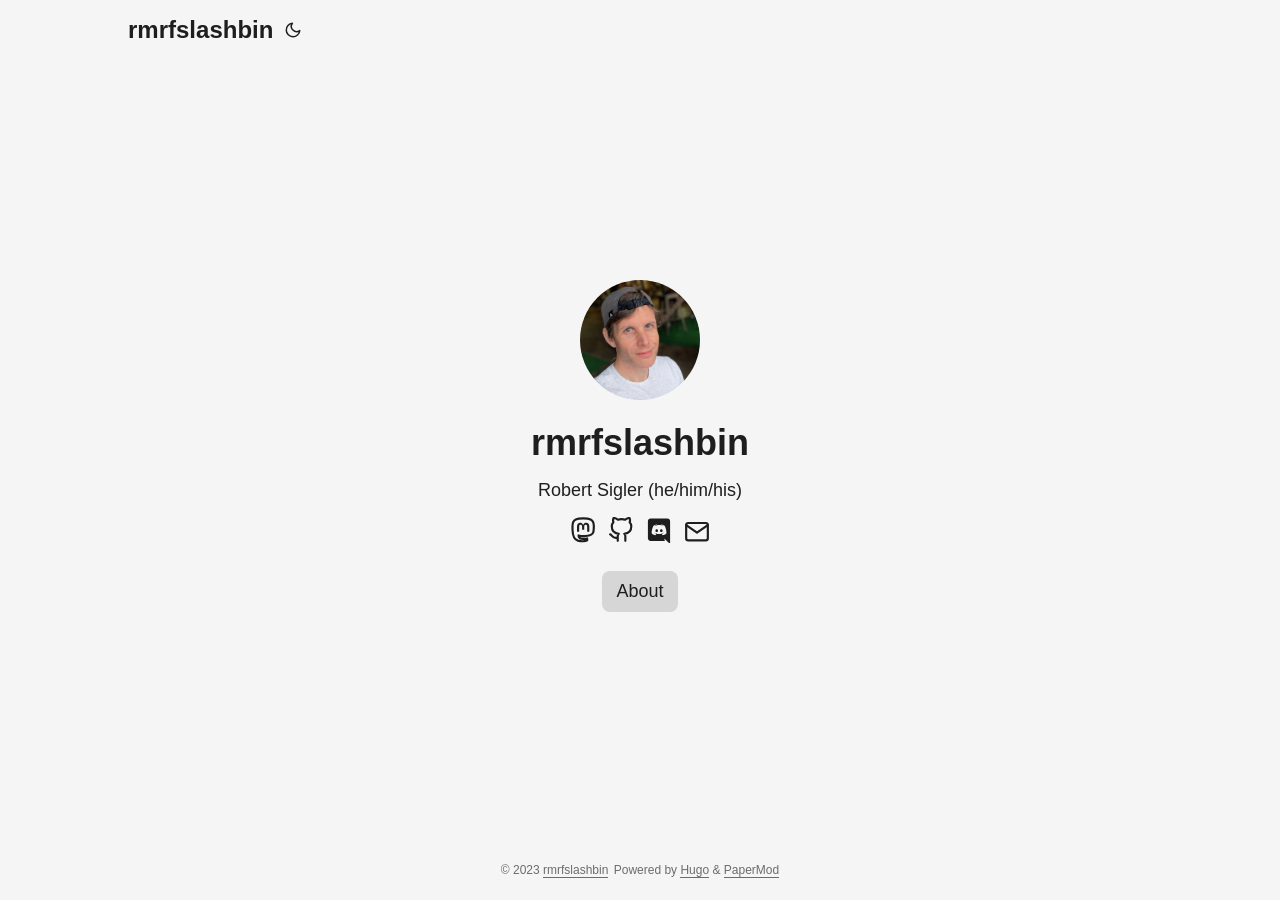
==== commit 76dd15b8: "deploy: rmrfslashbin/rmrfslashbin.io@362f2a44da140baf8c337fe0a10ab95043e17597" ====
--- a/index.html
+++ b/index.html
@@ -1,265 +1,4 @@
-<!DOCTYPE html>
-<html lang="en" dir="auto">
-
-<head><meta charset="utf-8">
-<meta http-equiv="X-UA-Compatible" content="IE=edge">
-<meta name="viewport" content="width=device-width, initial-scale=1, shrink-to-fit=no">
-<meta name="robots" content="index, follow">
-<title>rmrfslashbin</title>
-
-<meta name="description" content="">
-<meta name="author" content="">
-<link rel="canonical" href="https://rmrfslashbin.github.io/" />
-<link crossorigin="anonymous" href="/assets/css/stylesheet.min.c88963fe2d79462000fd0fb1b3737783c32855d340583e4523343f8735c787f0.css" integrity="sha256-yIlj/i15RiAA/Q&#43;xs3N3g8MoVdNAWD5FIzQ/hzXHh/A=" rel="preload stylesheet" as="style">
-<link rel="preload" href="profileImage.jpg" as="image">
-<link rel="icon" href="https://rmrfslashbin.github.io/favicon.ico">
-<link rel="icon" type="image/png" sizes="16x16" href="https://rmrfslashbin.github.io/favicon-16x16.png">
-<link rel="icon" type="image/png" sizes="32x32" href="https://rmrfslashbin.github.io/favicon-32x32.png">
-<link rel="apple-touch-icon" href="https://rmrfslashbin.github.io/apple-touch-icon.png">
-<link rel="mask-icon" href="https://rmrfslashbin.github.io/safari-pinned-tab.svg">
-<meta name="theme-color" content="#2e2e33">
-<meta name="msapplication-TileColor" content="#2e2e33">
-<meta name="generator" content="Hugo 0.101.0" />
-<link rel="alternate" type="application/rss+xml" href="https://rmrfslashbin.github.io/index.xml">
-<noscript>
-    <style>
-        #theme-toggle,
-        .top-link {
-            display: none;
-        }
-
-    </style>
-    <style>
-        @media (prefers-color-scheme: dark) {
-            :root {
-                --theme: rgb(29, 30, 32);
-                --entry: rgb(46, 46, 51);
-                --primary: rgb(218, 218, 219);
-                --secondary: rgb(155, 156, 157);
-                --tertiary: rgb(65, 66, 68);
-                --content: rgb(196, 196, 197);
-                --hljs-bg: rgb(46, 46, 51);
-                --code-bg: rgb(55, 56, 62);
-                --border: rgb(51, 51, 51);
-            }
-
-            .list {
-                background: var(--theme);
-            }
-
-            .list:not(.dark)::-webkit-scrollbar-track {
-                background: 0 0;
-            }
-
-            .list:not(.dark)::-webkit-scrollbar-thumb {
-                border-color: var(--theme);
-            }
-        }
-
-    </style>
-</noscript><meta property="og:title" content="rmrfslashbin" />
-<meta property="og:description" content="" />
-<meta property="og:type" content="website" />
-<meta property="og:url" content="https://rmrfslashbin.github.io/" />
-
-<meta name="twitter:card" content="summary"/>
-<meta name="twitter:title" content="rmrfslashbin"/>
-<meta name="twitter:description" content=""/>
-
-<script type="application/ld+json">
-{
-  "@context": "https://schema.org",
-  "@type": "Organization",
-  "name": "rmrfslashbin",
-  "url": "https://rmrfslashbin.github.io",
-  "description": "",
-  "thumbnailUrl": "https://rmrfslashbin.github.io/favicon.ico",
-  "sameAs": [
-      "https://www.twitter.com/rmrfslashbin", "https://www.github.com/rmrfslashbin", "https://www.linkedin.com/in/robertsigler", "https://www.reddit.com/user/rmrfslashbin", "https://www.dev.to/rmrfslashbin", "https://discordapp.com/users/803788725204418590/", "mailto:sigler@improvisedscience.org"
-  ]
-}
-</script>
-</head>
-
-<body class="list" id="top">
-<script>
-    if (localStorage.getItem("pref-theme") === "dark") {
-        document.body.classList.add('dark');
-    } else if (localStorage.getItem("pref-theme") === "light") {
-        document.body.classList.remove('dark')
-    } else if (window.matchMedia('(prefers-color-scheme: dark)').matches) {
-        document.body.classList.add('dark');
-    }
-
-</script>
-
-<header class="header">
-    <nav class="nav">
-        <div class="logo">
-            <a href="https://rmrfslashbin.github.io" accesskey="h" title="rmrfslashbin (Alt + H)">rmrfslashbin</a>
-            <span class="logo-switches">
-                <button id="theme-toggle" accesskey="t" title="(Alt + T)">
-                    <svg id="moon" xmlns="http://www.w3.org/2000/svg" width="24" height="24" viewBox="0 0 24 24"
-                        fill="none" stroke="currentColor" stroke-width="2" stroke-linecap="round"
-                        stroke-linejoin="round">
-                        <path d="M21 12.79A9 9 0 1 1 11.21 3 7 7 0 0 0 21 12.79z"></path>
-                    </svg>
-                    <svg id="sun" xmlns="http://www.w3.org/2000/svg" width="24" height="24" viewBox="0 0 24 24"
-                        fill="none" stroke="currentColor" stroke-width="2" stroke-linecap="round"
-                        stroke-linejoin="round">
-                        <circle cx="12" cy="12" r="5"></circle>
-                        <line x1="12" y1="1" x2="12" y2="3"></line>
-                        <line x1="12" y1="21" x2="12" y2="23"></line>
-                        <line x1="4.22" y1="4.22" x2="5.64" y2="5.64"></line>
-                        <line x1="18.36" y1="18.36" x2="19.78" y2="19.78"></line>
-                        <line x1="1" y1="12" x2="3" y2="12"></line>
-                        <line x1="21" y1="12" x2="23" y2="12"></line>
-                        <line x1="4.22" y1="19.78" x2="5.64" y2="18.36"></line>
-                        <line x1="18.36" y1="5.64" x2="19.78" y2="4.22"></line>
-                    </svg>
-                </button>
-            </span>
-        </div>
-        <ul id="menu">
-        </ul>
-    </nav>
-</header>
-<main class="main"><div class="profile">
-    <div class="profile_inner"><img src="profileImage.jpg" alt="it&#39;s a photo of me"
-            height="120" width="120" />
-        <h1>rmrfslashbin</h1>
-        <span>Robert Sigler (he/him/his)</span><div class="social-icons">
-    <a href="https://www.twitter.com/rmrfslashbin" target="_blank" rel="noopener noreferrer me" title="Twitter">
-        <svg xmlns="http://www.w3.org/2000/svg" viewBox="0 0 24 24" fill="none" stroke="currentColor" stroke-width="2"
-    stroke-linecap="round" stroke-linejoin="round">
-    <path
-        d="M23 3a10.9 10.9 0 0 1-3.14 1.53 4.48 4.48 0 0 0-7.86 3v1A10.66 10.66 0 0 1 3 4s-4 9 5 13a11.64 11.64 0 0 1-7 2c9 5 20 0 20-11.5a4.5 4.5 0 0 0-.08-.83A7.72 7.72 0 0 0 23 3z">
-    </path>
-</svg>
-    </a>
-    <a href="https://www.github.com/rmrfslashbin" target="_blank" rel="noopener noreferrer me" title="Github">
-        <svg xmlns="http://www.w3.org/2000/svg" viewBox="0 0 24 24" fill="none" stroke="currentColor" stroke-width="2"
-    stroke-linecap="round" stroke-linejoin="round">
-    <path
-        d="M9 19c-5 1.5-5-2.5-7-3m14 6v-3.87a3.37 3.37 0 0 0-.94-2.61c3.14-.35 6.44-1.54 6.44-7A5.44 5.44 0 0 0 20 4.77 5.07 5.07 0 0 0 19.91 1S18.73.65 16 2.48a13.38 13.38 0 0 0-7 0C6.27.65 5.09 1 5.09 1A5.07 5.07 0 0 0 5 4.77a5.44 5.44 0 0 0-1.5 3.78c0 5.42 3.3 6.61 6.44 7A3.37 3.37 0 0 0 9 18.13V22">
-    </path>
-</svg>
-    </a>
-    <a href="https://www.linkedin.com/in/robertsigler" target="_blank" rel="noopener noreferrer me" title="Linkedin">
-        <svg xmlns="http://www.w3.org/2000/svg" viewBox="0 0 24 24" fill="none" stroke="currentColor" stroke-width="2"
-    stroke-linecap="round" stroke-linejoin="round">
-    <path d="M16 8a6 6 0 0 1 6 6v7h-4v-7a2 2 0 0 0-2-2 2 2 0 0 0-2 2v7h-4v-7a6 6 0 0 1 6-6z"></path>
-    <rect x="2" y="9" width="4" height="12"></rect>
-    <circle cx="4" cy="4" r="2"></circle>
-</svg>
-    </a>
-    <a href="https://www.reddit.com/user/rmrfslashbin" target="_blank" rel="noopener noreferrer me" title="Reddit">
-        <svg xmlns="http://www.w3.org/2000/svg" viewBox="0 0 24 24" fill="currentColor" stroke="none" stroke-width="1">
-    <path
-        d="M24 11.779c0-1.459-1.192-2.645-2.657-2.645-.715 0-1.363.286-1.84.746-1.81-1.191-4.259-1.949-6.971-2.046l1.483-4.669 4.016.941-.006.058c0 1.193.975 2.163 2.174 2.163 1.198 0 2.172-.97 2.172-2.163s-.975-2.164-2.172-2.164c-.92 0-1.704.574-2.021 1.379l-4.329-1.015c-.189-.046-.381.063-.44.249l-1.654 5.207c-2.838.034-5.409.798-7.3 2.025-.474-.438-1.103-.712-1.799-.712-1.465 0-2.656 1.187-2.656 2.646 0 .97.533 1.811 1.317 2.271-.052.282-.086.567-.086.857 0 3.911 4.808 7.093 10.719 7.093s10.72-3.182 10.72-7.093c0-.274-.029-.544-.075-.81.832-.447 1.405-1.312 1.405-2.318zm-17.224 1.816c0-.868.71-1.575 1.582-1.575.872 0 1.581.707 1.581 1.575s-.709 1.574-1.581 1.574-1.582-.706-1.582-1.574zm9.061 4.669c-.797.793-2.048 1.179-3.824 1.179l-.013-.003-.013.003c-1.777 0-3.028-.386-3.824-1.179-.145-.144-.145-.379 0-.523.145-.145.381-.145.526 0 .65.647 1.729.961 3.298.961l.013.003.013-.003c1.569 0 2.648-.315 3.298-.962.145-.145.381-.144.526 0 .145.145.145.379 0 .524zm-.189-3.095c-.872 0-1.581-.706-1.581-1.574 0-.868.709-1.575 1.581-1.575s1.581.707 1.581 1.575-.709 1.574-1.581 1.574z" />
-</svg>
-    </a>
-    <a href="https://www.dev.to/rmrfslashbin" target="_blank" rel="noopener noreferrer me" title="Dev">
-        <svg xmlns="http://www.w3.org/2000/svg" viewBox="0 0 24 24" fill="currentColor" stroke="none">
-    <path
-        d="M7.42 10.05c-.18-.16-.46-.23-.84-.23H6l.02 2.44.04 2.45.56-.02c.41 0 .63-.07.83-.26.24-.24.26-.36.26-2.2 0-1.91-.02-1.96-.29-2.18zM0 4.94v14.12h24V4.94H0zM8.56 15.3c-.44.58-1.06.77-2.53.77H4.71V8.53h1.4c1.67 0 2.16.18 2.6.9.27.43.29.6.32 2.57.05 2.23-.02 2.73-.47 3.3zm5.09-5.47h-2.47v1.77h1.52v1.28l-.72.04-.75.03v1.77l1.22.03 1.2.04v1.28h-1.6c-1.53 0-1.6-.01-1.87-.3l-.3-.28v-3.16c0-3.02.01-3.18.25-3.48.23-.31.25-.31 1.88-.31h1.64v1.3zm4.68 5.45c-.17.43-.64.79-1 .79-.18 0-.45-.15-.67-.39-.32-.32-.45-.63-.82-2.08l-.9-3.39-.45-1.67h.76c.4 0 .75.02.75.05 0 .06 1.16 4.54 1.26 4.83.04.15.32-.7.73-2.3l.66-2.52.74-.04c.4-.02.73 0 .73.04 0 .14-1.67 6.38-1.8 6.68z" />
-</svg>
-    </a>
-    <a href="https://discordapp.com/users/803788725204418590/" target="_blank" rel="noopener noreferrer me" title="Discord">
-        <svg xmlns="http://www.w3.org/2000/svg" viewBox="20 15 205 190" fill="currentColor" stroke="none">
-    <path
-        d="M104.4 103.9c-5.7 0-10.2 5-10.2 11.1s4.6 11.1 10.2 11.1c5.7 0 10.2-5 10.2-11.1.1-6.1-4.5-11.1-10.2-11.1zM140.9 103.9c-5.7 0-10.2 5-10.2 11.1s4.6 11.1 10.2 11.1c5.7 0 10.2-5 10.2-11.1s-4.5-11.1-10.2-11.1z" />
-    <path
-        d="M189.5 20h-134C44.2 20 35 29.2 35 40.6v135.2c0 11.4 9.2 20.6 20.5 20.6h113.4l-5.3-18.5 12.8 11.9 12.1 11.2 21.5 19V40.6c0-11.4-9.2-20.6-20.5-20.6zm-38.6 130.6s-3.6-4.3-6.6-8.1c13.1-3.7 18.1-11.9 18.1-11.9-4.1 2.7-8 4.6-11.5 5.9-5 2.1-9.8 3.5-14.5 4.3-9.6 1.8-18.4 1.3-25.9-.1-5.7-1.1-10.6-2.7-14.7-4.3-2.3-.9-4.8-2-7.3-3.4-.3-.2-.6-.3-.9-.5-.2-.1-.3-.2-.4-.3-1.8-1-2.8-1.7-2.8-1.7s4.8 8 17.5 11.8c-3 3.8-6.7 8.3-6.7 8.3-22.1-.7-30.5-15.2-30.5-15.2 0-32.2 14.4-58.3 14.4-58.3 14.4-10.8 28.1-10.5 28.1-10.5l1 1.2c-18 5.2-26.3 13.1-26.3 13.1s2.2-1.2 5.9-2.9c10.7-4.7 19.2-6 22.7-6.3.6-.1 1.1-.2 1.7-.2 6.1-.8 13-1 20.2-.2 9.5 1.1 19.7 3.9 30.1 9.6 0 0-7.9-7.5-24.9-12.7l1.4-1.6s13.7-.3 28.1 10.5c0 0 14.4 26.1 14.4 58.3 0 0-8.5 14.5-30.6 15.2z" />
-</svg>
-    </a>
-    <a href="mailto:sigler@improvisedscience.org" target="_blank" rel="noopener noreferrer me" title="Email">
-        <svg xmlns="http://www.w3.org/2000/svg" viewBox="0 0 24 21" fill="none" stroke="currentColor" stroke-width="2"
-    stroke-linecap="round" stroke-linejoin="round">
-    <path d="M4 4h16c1.1 0 2 .9 2 2v12c0 1.1-.9 2-2 2H4c-1.1 0-2-.9-2-2V6c0-1.1.9-2 2-2z"></path>
-    <polyline points="22,6 12,13 2,6"></polyline>
-</svg>
-    </a>
-</div>
-
-        <div class="buttons">
-            <a class="button" href="/about/me/" rel="noopener" title="About">
-                <span class="button-inner">About</span>
-            </a>
-        </div>
-    </div>
-</div>
-
-    </main>
-    
-<footer class="footer">
-    <span>&copy; 2022 <a href="https://rmrfslashbin.github.io">rmrfslashbin</a></span>
-    <span>
-        Powered by
-        <a href="https://gohugo.io/" rel="noopener noreferrer" target="_blank">Hugo</a> &
-        <a href="https://git.io/hugopapermod" rel="noopener" target="_blank">PaperMod</a>
-    </span>
-</footer>
-<a href="#top" aria-label="go to top" title="Go to Top (Alt + G)" class="top-link" id="top-link" accesskey="g">
-    <svg xmlns="http://www.w3.org/2000/svg" viewBox="0 0 12 6" fill="currentColor">
-        <path d="M12 6H0l6-6z" />
-    </svg>
-</a>
-
-<script>
-    let menu = document.getElementById('menu')
-    if (menu) {
-        menu.scrollLeft = localStorage.getItem("menu-scroll-position");
-        menu.onscroll = function () {
-            localStorage.setItem("menu-scroll-position", menu.scrollLeft);
-        }
-    }
-
-    document.querySelectorAll('a[href^="#"]').forEach(anchor => {
-        anchor.addEventListener("click", function (e) {
-            e.preventDefault();
-            var id = this.getAttribute("href").substr(1);
-            if (!window.matchMedia('(prefers-reduced-motion: reduce)').matches) {
-                document.querySelector(`[id='${decodeURIComponent(id)}']`).scrollIntoView({
-                    behavior: "smooth"
-                });
-            } else {
-                document.querySelector(`[id='${decodeURIComponent(id)}']`).scrollIntoView();
-            }
-            if (id === "top") {
-                history.replaceState(null, null, " ");
-            } else {
-                history.pushState(null, null, `#${id}`);
-            }
-        });
-    });
-
-</script>
-<script>
-    var mybutton = document.getElementById("top-link");
-    window.onscroll = function () {
-        if (document.body.scrollTop > 800 || document.documentElement.scrollTop > 800) {
-            mybutton.style.visibility = "visible";
-            mybutton.style.opacity = "1";
-        } else {
-            mybutton.style.visibility = "hidden";
-            mybutton.style.opacity = "0";
-        }
-    };
-
-</script>
-<script>
-    document.getElementById("theme-toggle").addEventListener("click", () => {
-        if (document.body.className.includes("dark")) {
-            document.body.classList.remove('dark');
-            localStorage.setItem("pref-theme", 'light');
-        } else {
-            document.body.classList.add('dark');
-            localStorage.setItem("pref-theme", 'dark');
-        }
-    })
-
-</script>
-</body>
-
-</html>
+<!doctype html><html lang=en dir=auto><head><meta name=generator content="Hugo 0.117.0"><meta charset=utf-8><meta http-equiv=x-ua-compatible content="IE=edge"><meta name=viewport content="width=device-width,initial-scale=1,shrink-to-fit=no"><meta name=robots content="index, follow"><title>rmrfslashbin</title><meta name=description content><meta name=author content><link rel=canonical href=https://rmrfslashbin.github.io/><link crossorigin=anonymous href=/assets/css/stylesheet.bc1149f4a72aa4858d3a9f71462f75e5884ffe8073ea9d6d5761d5663d651e20.css integrity="sha256-vBFJ9KcqpIWNOp9xRi915YhP/oBz6p1tV2HVZj1lHiA=" rel="preload stylesheet" as=style><link rel=icon href=https://rmrfslashbin.github.io/favicon.ico><link rel=icon type=image/png sizes=16x16 href=https://rmrfslashbin.github.io/favicon-16x16.png><link rel=icon type=image/png sizes=32x32 href=https://rmrfslashbin.github.io/favicon-32x32.png><link rel=apple-touch-icon href=https://rmrfslashbin.github.io/apple-touch-icon.png><link rel=mask-icon href=https://rmrfslashbin.github.io/safari-pinned-tab.svg><meta name=theme-color content="#2e2e33"><meta name=msapplication-TileColor content="#2e2e33"><link rel=alternate type=application/rss+xml href=https://rmrfslashbin.github.io/index.xml><noscript><style>#theme-toggle,.top-link{display:none}</style><style>@media(prefers-color-scheme:dark){:root{--theme:rgb(29, 30, 32);--entry:rgb(46, 46, 51);--primary:rgb(218, 218, 219);--secondary:rgb(155, 156, 157);--tertiary:rgb(65, 66, 68);--content:rgb(196, 196, 197);--hljs-bg:rgb(46, 46, 51);--code-bg:rgb(55, 56, 62);--border:rgb(51, 51, 51)}.list{background:var(--theme)}.list:not(.dark)::-webkit-scrollbar-track{background:0 0}.list:not(.dark)::-webkit-scrollbar-thumb{border-color:var(--theme)}}</style></noscript><meta property="og:title" content="rmrfslashbin"><meta property="og:description" content><meta property="og:type" content="website"><meta property="og:url" content="https://rmrfslashbin.github.io/"><meta name=twitter:card content="summary"><meta name=twitter:title content="rmrfslashbin"><meta name=twitter:description content><script type=application/ld+json>{"@context":"https://schema.org","@type":"Organization","name":"rmrfslashbin","url":"https://rmrfslashbin.github.io/","description":"","thumbnailUrl":"https://rmrfslashbin.github.io/favicon.ico","sameAs":["https://theatl.social/@r","https://www.github.com/rmrfslashbin","https://discordapp.com/users/803788725204418590/","mailto:hello@sigler.io"]}</script></head><body class=list id=top><script>localStorage.getItem("pref-theme")==="dark"?document.body.classList.add("dark"):localStorage.getItem("pref-theme")==="light"?document.body.classList.remove("dark"):window.matchMedia("(prefers-color-scheme: dark)").matches&&document.body.classList.add("dark")</script><header class=header><nav class=nav><div class=logo><a href=https://rmrfslashbin.github.io/ accesskey=h title="rmrfslashbin (Alt + H)">rmrfslashbin</a><div class=logo-switches><button id=theme-toggle accesskey=t title="(Alt + T)"><svg id="moon" xmlns="http://www.w3.org/2000/svg" width="24" height="18" viewBox="0 0 24 24" fill="none" stroke="currentcolor" stroke-width="2" stroke-linecap="round" stroke-linejoin="round"><path d="M21 12.79A9 9 0 1111.21 3 7 7 0 0021 12.79z"/></svg><svg id="sun" xmlns="http://www.w3.org/2000/svg" width="24" height="18" viewBox="0 0 24 24" fill="none" stroke="currentcolor" stroke-width="2" stroke-linecap="round" stroke-linejoin="round"><circle cx="12" cy="12" r="5"/><line x1="12" y1="1" x2="12" y2="3"/><line x1="12" y1="21" x2="12" y2="23"/><line x1="4.22" y1="4.22" x2="5.64" y2="5.64"/><line x1="18.36" y1="18.36" x2="19.78" y2="19.78"/><line x1="1" y1="12" x2="3" y2="12"/><line x1="21" y1="12" x2="23" y2="12"/><line x1="4.22" y1="19.78" x2="5.64" y2="18.36"/><line x1="18.36" y1="5.64" x2="19.78" y2="4.22"/></svg></button></div></div><ul id=menu></ul></nav></header><main class=main><div class=profile><div class=profile_inner><img draggable=false src=https://rmrfslashbin.github.io/profileImage.jpg alt="it's a photo of me" title="it's a photo of me" height=120 width=120><h1>rmrfslashbin</h1><span>Robert Sigler (he/him/his)</span><div class=social-icons><a href=https://theatl.social/@r target=_blank rel="noopener noreferrer me" title=Mastodon><svg xmlns="http://www.w3.org/2000/svg" viewBox="0 0 24 24" fill="none" stroke="currentcolor" stroke-width="2" stroke-linecap="round" stroke-linejoin="round"><path d="M21.58 13.913c-.29 1.469-2.592 3.121-5.238 3.396-1.379.184-2.737.368-4.185.276-2.368-.092-4.237-.551-4.237-.551.0.184.014.459.043.643.308 2.294 2.317 2.478 4.22 2.57 1.922.0 3.633-.46 3.633-.46l.079 1.653s-1.344.734-3.738.918c-1.32.091-2.96-.092-4.869-.551-4.14-1.102-4.853-5.507-4.961-10.005-.034-1.285-.013-2.57-.013-3.58.0-4.589 3-5.966 3-5.966 1.513-.734 4.11-1.01 6.808-1.01h.067c2.699.0 5.296.276 6.81 1.01.0.0 3 1.377 3 5.967.0.0.037 3.304-.419 5.69" stroke="currentcolor"/><path d="M17.832 8.633v5h-1.978V8.78c0-1.023-.43-1.542-1.29-1.542-.95.0-1.427.616-1.427 1.834v2.655H11.17V9.072c0-1.218-.476-1.834-1.427-1.834-.86.0-1.29.52-1.29 1.542v4.852H6.475V8.633c0-1.022.26-1.834.782-2.434.538-.6 1.243-.909 2.118-.909 1.012.0 1.779.39 2.286 1.169l.492.827.493-.827c.507-.78 1.274-1.169 2.286-1.169.875.0 1.58.308 2.118.909.522.6.782 1.412.782 2.434" fill="currentcolor" stroke="none"/></svg></a><a href=https://www.github.com/rmrfslashbin target=_blank rel="noopener noreferrer me" title=Github><svg xmlns="http://www.w3.org/2000/svg" viewBox="0 0 24 24" fill="none" stroke="currentcolor" stroke-width="2" stroke-linecap="round" stroke-linejoin="round"><path d="M9 19c-5 1.5-5-2.5-7-3m14 6v-3.87a3.37 3.37.0 00-.94-2.61c3.14-.35 6.44-1.54 6.44-7A5.44 5.44.0 0020 4.77 5.07 5.07.0 0019.91 1S18.73.65 16 2.48a13.38 13.38.0 00-7 0C6.27.65 5.09 1 5.09 1A5.07 5.07.0 005 4.77 5.44 5.44.0 003.5 8.55c0 5.42 3.3 6.61 6.44 7A3.37 3.37.0 009 18.13V22"/></svg></a><a href=https://discordapp.com/users/803788725204418590/ target=_blank rel="noopener noreferrer me" title=Discord><svg xmlns="http://www.w3.org/2000/svg" viewBox="20 15 205 190" fill="currentcolor" stroke="none"><path d="M104.4 103.9c-5.7.0-10.2 5-10.2 11.1s4.6 11.1 10.2 11.1c5.7.0 10.2-5 10.2-11.1.1-6.1-4.5-11.1-10.2-11.1zm36.5.0c-5.7.0-10.2 5-10.2 11.1s4.6 11.1 10.2 11.1c5.7.0 10.2-5 10.2-11.1s-4.5-11.1-10.2-11.1z"/><path d="M189.5 20h-134C44.2 20 35 29.2 35 40.6v135.2c0 11.4 9.2 20.6 20.5 20.6h113.4l-5.3-18.5 12.8 11.9 12.1 11.2 21.5 19V40.6c0-11.4-9.2-20.6-20.5-20.6zm-38.6 130.6s-3.6-4.3-6.6-8.1c13.1-3.7 18.1-11.9 18.1-11.9-4.1 2.7-8 4.6-11.5 5.9-5 2.1-9.8 3.5-14.5 4.3-9.6 1.8-18.4 1.3-25.9-.1-5.7-1.1-10.6-2.7-14.7-4.3-2.3-.9-4.8-2-7.3-3.4-.3-.2-.6-.3-.9-.5-.2-.1-.3-.2-.4-.3-1.8-1-2.8-1.7-2.8-1.7s4.8 8 17.5 11.8c-3 3.8-6.7 8.3-6.7 8.3-22.1-.7-30.5-15.2-30.5-15.2.0-32.2 14.4-58.3 14.4-58.3 14.4-10.8 28.1-10.5 28.1-10.5l1 1.2c-18 5.2-26.3 13.1-26.3 13.1s2.2-1.2 5.9-2.9c10.7-4.7 19.2-6 22.7-6.3.6-.1 1.1-.2 1.7-.2 6.1-.8 13-1 20.2-.2 9.5 1.1 19.7 3.9 30.1 9.6.0.0-7.9-7.5-24.9-12.7l1.4-1.6s13.7-.3 28.1 10.5c0 0 14.4 26.1 14.4 58.3.0.0-8.5 14.5-30.6 15.2z"/></svg></a><a href=mailto:hello@sigler.io target=_blank rel="noopener noreferrer me" title=Email><svg xmlns="http://www.w3.org/2000/svg" viewBox="0 0 24 21" fill="none" stroke="currentcolor" stroke-width="2" stroke-linecap="round" stroke-linejoin="round"><path d="M4 4h16c1.1.0 2 .9 2 2v12c0 1.1-.9 2-2 2H4c-1.1.0-2-.9-2-2V6c0-1.1.9-2 2-2z"/><polyline points="22,6 12,13 2,6"/></svg></a></div><div class=buttons><a class=button href=/about/me/ rel=noopener title=About><span class=button-inner>About</span></a></div></div></div></main><footer class=footer><span>&copy; 2023 <a href=https://rmrfslashbin.github.io/>rmrfslashbin</a></span>
+<span>Powered by
+<a href=https://gohugo.io/ rel="noopener noreferrer" target=_blank>Hugo</a> &
+        <a href=https://github.com/adityatelange/hugo-PaperMod/ rel=noopener target=_blank>PaperMod</a></span></footer><a href=#top aria-label="go to top" title="Go to Top (Alt + G)" class=top-link id=top-link accesskey=g><svg xmlns="http://www.w3.org/2000/svg" viewBox="0 0 12 6" fill="currentcolor"><path d="M12 6H0l6-6z"/></svg></a><script>let menu=document.getElementById("menu");menu&&(menu.scrollLeft=localStorage.getItem("menu-scroll-position"),menu.onscroll=function(){localStorage.setItem("menu-scroll-position",menu.scrollLeft)}),document.querySelectorAll('a[href^="#"]').forEach(e=>{e.addEventListener("click",function(e){e.preventDefault();var t=this.getAttribute("href").substr(1);window.matchMedia("(prefers-reduced-motion: reduce)").matches?document.querySelector(`[id='${decodeURIComponent(t)}']`).scrollIntoView():document.querySelector(`[id='${decodeURIComponent(t)}']`).scrollIntoView({behavior:"smooth"}),t==="top"?history.replaceState(null,null," "):history.pushState(null,null,`#${t}`)})})</script><script>var mybutton=document.getElementById("top-link");window.onscroll=function(){document.body.scrollTop>800||document.documentElement.scrollTop>800?(mybutton.style.visibility="visible",mybutton.style.opacity="1"):(mybutton.style.visibility="hidden",mybutton.style.opacity="0")}</script><script>document.getElementById("theme-toggle").addEventListener("click",()=>{document.body.className.includes("dark")?(document.body.classList.remove("dark"),localStorage.setItem("pref-theme","light")):(document.body.classList.add("dark"),localStorage.setItem("pref-theme","dark"))})</script></body></html>
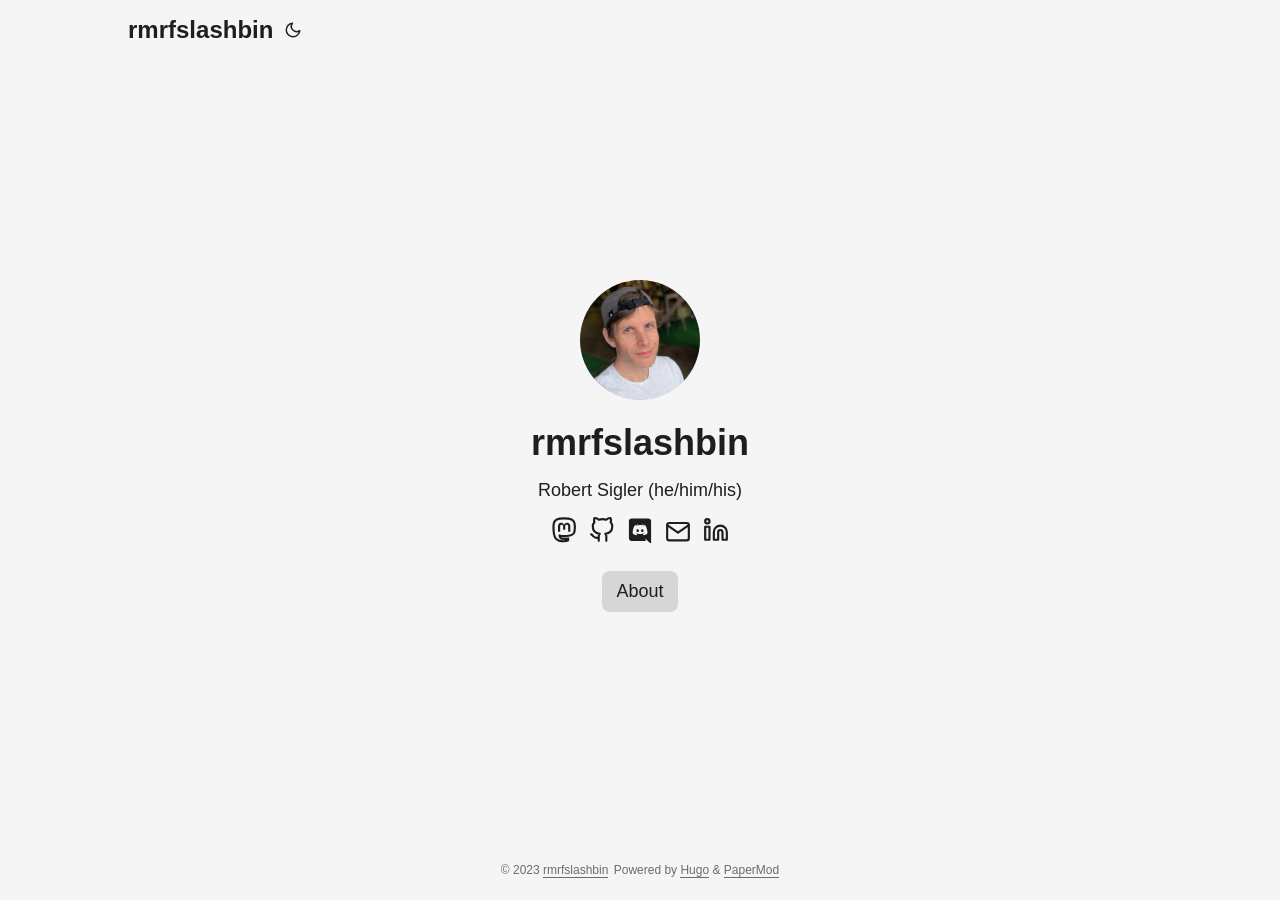
==== commit d092477e: "deploy: rmrfslashbin/rmrfslashbin.io@7c14800fb0bbcb6f1308528b8d2642386e13c171" ====
--- a/index.html
+++ b/index.html
@@ -1,4 +1,4 @@
-<!doctype html><html lang=en dir=auto><head><meta name=generator content="Hugo 0.117.0"><meta charset=utf-8><meta http-equiv=x-ua-compatible content="IE=edge"><meta name=viewport content="width=device-width,initial-scale=1,shrink-to-fit=no"><meta name=robots content="index, follow"><title>rmrfslashbin</title><meta name=description content><meta name=author content><link rel=canonical href=https://rmrfslashbin.github.io/><link crossorigin=anonymous href=/assets/css/stylesheet.bc1149f4a72aa4858d3a9f71462f75e5884ffe8073ea9d6d5761d5663d651e20.css integrity="sha256-vBFJ9KcqpIWNOp9xRi915YhP/oBz6p1tV2HVZj1lHiA=" rel="preload stylesheet" as=style><link rel=icon href=https://rmrfslashbin.github.io/favicon.ico><link rel=icon type=image/png sizes=16x16 href=https://rmrfslashbin.github.io/favicon-16x16.png><link rel=icon type=image/png sizes=32x32 href=https://rmrfslashbin.github.io/favicon-32x32.png><link rel=apple-touch-icon href=https://rmrfslashbin.github.io/apple-touch-icon.png><link rel=mask-icon href=https://rmrfslashbin.github.io/safari-pinned-tab.svg><meta name=theme-color content="#2e2e33"><meta name=msapplication-TileColor content="#2e2e33"><link rel=alternate type=application/rss+xml href=https://rmrfslashbin.github.io/index.xml><noscript><style>#theme-toggle,.top-link{display:none}</style><style>@media(prefers-color-scheme:dark){:root{--theme:rgb(29, 30, 32);--entry:rgb(46, 46, 51);--primary:rgb(218, 218, 219);--secondary:rgb(155, 156, 157);--tertiary:rgb(65, 66, 68);--content:rgb(196, 196, 197);--hljs-bg:rgb(46, 46, 51);--code-bg:rgb(55, 56, 62);--border:rgb(51, 51, 51)}.list{background:var(--theme)}.list:not(.dark)::-webkit-scrollbar-track{background:0 0}.list:not(.dark)::-webkit-scrollbar-thumb{border-color:var(--theme)}}</style></noscript><meta property="og:title" content="rmrfslashbin"><meta property="og:description" content><meta property="og:type" content="website"><meta property="og:url" content="https://rmrfslashbin.github.io/"><meta name=twitter:card content="summary"><meta name=twitter:title content="rmrfslashbin"><meta name=twitter:description content><script type=application/ld+json>{"@context":"https://schema.org","@type":"Organization","name":"rmrfslashbin","url":"https://rmrfslashbin.github.io/","description":"","thumbnailUrl":"https://rmrfslashbin.github.io/favicon.ico","sameAs":["https://theatl.social/@r","https://www.github.com/rmrfslashbin","https://discordapp.com/users/803788725204418590/","mailto:hello@sigler.io"]}</script></head><body class=list id=top><script>localStorage.getItem("pref-theme")==="dark"?document.body.classList.add("dark"):localStorage.getItem("pref-theme")==="light"?document.body.classList.remove("dark"):window.matchMedia("(prefers-color-scheme: dark)").matches&&document.body.classList.add("dark")</script><header class=header><nav class=nav><div class=logo><a href=https://rmrfslashbin.github.io/ accesskey=h title="rmrfslashbin (Alt + H)">rmrfslashbin</a><div class=logo-switches><button id=theme-toggle accesskey=t title="(Alt + T)"><svg id="moon" xmlns="http://www.w3.org/2000/svg" width="24" height="18" viewBox="0 0 24 24" fill="none" stroke="currentcolor" stroke-width="2" stroke-linecap="round" stroke-linejoin="round"><path d="M21 12.79A9 9 0 1111.21 3 7 7 0 0021 12.79z"/></svg><svg id="sun" xmlns="http://www.w3.org/2000/svg" width="24" height="18" viewBox="0 0 24 24" fill="none" stroke="currentcolor" stroke-width="2" stroke-linecap="round" stroke-linejoin="round"><circle cx="12" cy="12" r="5"/><line x1="12" y1="1" x2="12" y2="3"/><line x1="12" y1="21" x2="12" y2="23"/><line x1="4.22" y1="4.22" x2="5.64" y2="5.64"/><line x1="18.36" y1="18.36" x2="19.78" y2="19.78"/><line x1="1" y1="12" x2="3" y2="12"/><line x1="21" y1="12" x2="23" y2="12"/><line x1="4.22" y1="19.78" x2="5.64" y2="18.36"/><line x1="18.36" y1="5.64" x2="19.78" y2="4.22"/></svg></button></div></div><ul id=menu></ul></nav></header><main class=main><div class=profile><div class=profile_inner><img draggable=false src=https://rmrfslashbin.github.io/profileImage.jpg alt="it's a photo of me" title="it's a photo of me" height=120 width=120><h1>rmrfslashbin</h1><span>Robert Sigler (he/him/his)</span><div class=social-icons><a href=https://theatl.social/@r target=_blank rel="noopener noreferrer me" title=Mastodon><svg xmlns="http://www.w3.org/2000/svg" viewBox="0 0 24 24" fill="none" stroke="currentcolor" stroke-width="2" stroke-linecap="round" stroke-linejoin="round"><path d="M21.58 13.913c-.29 1.469-2.592 3.121-5.238 3.396-1.379.184-2.737.368-4.185.276-2.368-.092-4.237-.551-4.237-.551.0.184.014.459.043.643.308 2.294 2.317 2.478 4.22 2.57 1.922.0 3.633-.46 3.633-.46l.079 1.653s-1.344.734-3.738.918c-1.32.091-2.96-.092-4.869-.551-4.14-1.102-4.853-5.507-4.961-10.005-.034-1.285-.013-2.57-.013-3.58.0-4.589 3-5.966 3-5.966 1.513-.734 4.11-1.01 6.808-1.01h.067c2.699.0 5.296.276 6.81 1.01.0.0 3 1.377 3 5.967.0.0.037 3.304-.419 5.69" stroke="currentcolor"/><path d="M17.832 8.633v5h-1.978V8.78c0-1.023-.43-1.542-1.29-1.542-.95.0-1.427.616-1.427 1.834v2.655H11.17V9.072c0-1.218-.476-1.834-1.427-1.834-.86.0-1.29.52-1.29 1.542v4.852H6.475V8.633c0-1.022.26-1.834.782-2.434.538-.6 1.243-.909 2.118-.909 1.012.0 1.779.39 2.286 1.169l.492.827.493-.827c.507-.78 1.274-1.169 2.286-1.169.875.0 1.58.308 2.118.909.522.6.782 1.412.782 2.434" fill="currentcolor" stroke="none"/></svg></a><a href=https://www.github.com/rmrfslashbin target=_blank rel="noopener noreferrer me" title=Github><svg xmlns="http://www.w3.org/2000/svg" viewBox="0 0 24 24" fill="none" stroke="currentcolor" stroke-width="2" stroke-linecap="round" stroke-linejoin="round"><path d="M9 19c-5 1.5-5-2.5-7-3m14 6v-3.87a3.37 3.37.0 00-.94-2.61c3.14-.35 6.44-1.54 6.44-7A5.44 5.44.0 0020 4.77 5.07 5.07.0 0019.91 1S18.73.65 16 2.48a13.38 13.38.0 00-7 0C6.27.65 5.09 1 5.09 1A5.07 5.07.0 005 4.77 5.44 5.44.0 003.5 8.55c0 5.42 3.3 6.61 6.44 7A3.37 3.37.0 009 18.13V22"/></svg></a><a href=https://discordapp.com/users/803788725204418590/ target=_blank rel="noopener noreferrer me" title=Discord><svg xmlns="http://www.w3.org/2000/svg" viewBox="20 15 205 190" fill="currentcolor" stroke="none"><path d="M104.4 103.9c-5.7.0-10.2 5-10.2 11.1s4.6 11.1 10.2 11.1c5.7.0 10.2-5 10.2-11.1.1-6.1-4.5-11.1-10.2-11.1zm36.5.0c-5.7.0-10.2 5-10.2 11.1s4.6 11.1 10.2 11.1c5.7.0 10.2-5 10.2-11.1s-4.5-11.1-10.2-11.1z"/><path d="M189.5 20h-134C44.2 20 35 29.2 35 40.6v135.2c0 11.4 9.2 20.6 20.5 20.6h113.4l-5.3-18.5 12.8 11.9 12.1 11.2 21.5 19V40.6c0-11.4-9.2-20.6-20.5-20.6zm-38.6 130.6s-3.6-4.3-6.6-8.1c13.1-3.7 18.1-11.9 18.1-11.9-4.1 2.7-8 4.6-11.5 5.9-5 2.1-9.8 3.5-14.5 4.3-9.6 1.8-18.4 1.3-25.9-.1-5.7-1.1-10.6-2.7-14.7-4.3-2.3-.9-4.8-2-7.3-3.4-.3-.2-.6-.3-.9-.5-.2-.1-.3-.2-.4-.3-1.8-1-2.8-1.7-2.8-1.7s4.8 8 17.5 11.8c-3 3.8-6.7 8.3-6.7 8.3-22.1-.7-30.5-15.2-30.5-15.2.0-32.2 14.4-58.3 14.4-58.3 14.4-10.8 28.1-10.5 28.1-10.5l1 1.2c-18 5.2-26.3 13.1-26.3 13.1s2.2-1.2 5.9-2.9c10.7-4.7 19.2-6 22.7-6.3.6-.1 1.1-.2 1.7-.2 6.1-.8 13-1 20.2-.2 9.5 1.1 19.7 3.9 30.1 9.6.0.0-7.9-7.5-24.9-12.7l1.4-1.6s13.7-.3 28.1 10.5c0 0 14.4 26.1 14.4 58.3.0.0-8.5 14.5-30.6 15.2z"/></svg></a><a href=mailto:hello@sigler.io target=_blank rel="noopener noreferrer me" title=Email><svg xmlns="http://www.w3.org/2000/svg" viewBox="0 0 24 21" fill="none" stroke="currentcolor" stroke-width="2" stroke-linecap="round" stroke-linejoin="round"><path d="M4 4h16c1.1.0 2 .9 2 2v12c0 1.1-.9 2-2 2H4c-1.1.0-2-.9-2-2V6c0-1.1.9-2 2-2z"/><polyline points="22,6 12,13 2,6"/></svg></a></div><div class=buttons><a class=button href=/about/me/ rel=noopener title=About><span class=button-inner>About</span></a></div></div></div></main><footer class=footer><span>&copy; 2023 <a href=https://rmrfslashbin.github.io/>rmrfslashbin</a></span>
+<!doctype html><html lang=en dir=auto><head><meta name=generator content="Hugo 0.117.0"><meta charset=utf-8><meta http-equiv=x-ua-compatible content="IE=edge"><meta name=viewport content="width=device-width,initial-scale=1,shrink-to-fit=no"><meta name=robots content="index, follow"><title>rmrfslashbin</title><meta name=description content><meta name=author content><link rel=canonical href=https://rmrfslashbin.github.io/><link crossorigin=anonymous href=/assets/css/stylesheet.bc1149f4a72aa4858d3a9f71462f75e5884ffe8073ea9d6d5761d5663d651e20.css integrity="sha256-vBFJ9KcqpIWNOp9xRi915YhP/oBz6p1tV2HVZj1lHiA=" rel="preload stylesheet" as=style><link rel=icon href=https://rmrfslashbin.github.io/favicon.ico><link rel=icon type=image/png sizes=16x16 href=https://rmrfslashbin.github.io/favicon-16x16.png><link rel=icon type=image/png sizes=32x32 href=https://rmrfslashbin.github.io/favicon-32x32.png><link rel=apple-touch-icon href=https://rmrfslashbin.github.io/apple-touch-icon.png><link rel=mask-icon href=https://rmrfslashbin.github.io/safari-pinned-tab.svg><meta name=theme-color content="#2e2e33"><meta name=msapplication-TileColor content="#2e2e33"><link rel=alternate type=application/rss+xml href=https://rmrfslashbin.github.io/index.xml><noscript><style>#theme-toggle,.top-link{display:none}</style><style>@media(prefers-color-scheme:dark){:root{--theme:rgb(29, 30, 32);--entry:rgb(46, 46, 51);--primary:rgb(218, 218, 219);--secondary:rgb(155, 156, 157);--tertiary:rgb(65, 66, 68);--content:rgb(196, 196, 197);--hljs-bg:rgb(46, 46, 51);--code-bg:rgb(55, 56, 62);--border:rgb(51, 51, 51)}.list{background:var(--theme)}.list:not(.dark)::-webkit-scrollbar-track{background:0 0}.list:not(.dark)::-webkit-scrollbar-thumb{border-color:var(--theme)}}</style></noscript><meta property="og:title" content="rmrfslashbin"><meta property="og:description" content><meta property="og:type" content="website"><meta property="og:url" content="https://rmrfslashbin.github.io/"><meta name=twitter:card content="summary"><meta name=twitter:title content="rmrfslashbin"><meta name=twitter:description content><script type=application/ld+json>{"@context":"https://schema.org","@type":"Organization","name":"rmrfslashbin","url":"https://rmrfslashbin.github.io/","description":"","thumbnailUrl":"https://rmrfslashbin.github.io/favicon.ico","sameAs":["https://theatl.social/@r","https://www.github.com/rmrfslashbin","https://discordapp.com/users/803788725204418590/","mailto:hello@sigler.io","https://www.linkedin.com/in/robertsigler/"]}</script></head><body class=list id=top><script>localStorage.getItem("pref-theme")==="dark"?document.body.classList.add("dark"):localStorage.getItem("pref-theme")==="light"?document.body.classList.remove("dark"):window.matchMedia("(prefers-color-scheme: dark)").matches&&document.body.classList.add("dark")</script><header class=header><nav class=nav><div class=logo><a href=https://rmrfslashbin.github.io/ accesskey=h title="rmrfslashbin (Alt + H)">rmrfslashbin</a><div class=logo-switches><button id=theme-toggle accesskey=t title="(Alt + T)"><svg id="moon" xmlns="http://www.w3.org/2000/svg" width="24" height="18" viewBox="0 0 24 24" fill="none" stroke="currentcolor" stroke-width="2" stroke-linecap="round" stroke-linejoin="round"><path d="M21 12.79A9 9 0 1111.21 3 7 7 0 0021 12.79z"/></svg><svg id="sun" xmlns="http://www.w3.org/2000/svg" width="24" height="18" viewBox="0 0 24 24" fill="none" stroke="currentcolor" stroke-width="2" stroke-linecap="round" stroke-linejoin="round"><circle cx="12" cy="12" r="5"/><line x1="12" y1="1" x2="12" y2="3"/><line x1="12" y1="21" x2="12" y2="23"/><line x1="4.22" y1="4.22" x2="5.64" y2="5.64"/><line x1="18.36" y1="18.36" x2="19.78" y2="19.78"/><line x1="1" y1="12" x2="3" y2="12"/><line x1="21" y1="12" x2="23" y2="12"/><line x1="4.22" y1="19.78" x2="5.64" y2="18.36"/><line x1="18.36" y1="5.64" x2="19.78" y2="4.22"/></svg></button></div></div><ul id=menu></ul></nav></header><main class=main><div class=profile><div class=profile_inner><img draggable=false src=https://rmrfslashbin.github.io/profileImage.jpg alt="it's a photo of me" title="it's a photo of me" height=120 width=120><h1>rmrfslashbin</h1><span>Robert Sigler (he/him/his)</span><div class=social-icons><a href=https://theatl.social/@r target=_blank rel="noopener noreferrer me" title=Mastodon><svg xmlns="http://www.w3.org/2000/svg" viewBox="0 0 24 24" fill="none" stroke="currentcolor" stroke-width="2" stroke-linecap="round" stroke-linejoin="round"><path d="M21.58 13.913c-.29 1.469-2.592 3.121-5.238 3.396-1.379.184-2.737.368-4.185.276-2.368-.092-4.237-.551-4.237-.551.0.184.014.459.043.643.308 2.294 2.317 2.478 4.22 2.57 1.922.0 3.633-.46 3.633-.46l.079 1.653s-1.344.734-3.738.918c-1.32.091-2.96-.092-4.869-.551-4.14-1.102-4.853-5.507-4.961-10.005-.034-1.285-.013-2.57-.013-3.58.0-4.589 3-5.966 3-5.966 1.513-.734 4.11-1.01 6.808-1.01h.067c2.699.0 5.296.276 6.81 1.01.0.0 3 1.377 3 5.967.0.0.037 3.304-.419 5.69" stroke="currentcolor"/><path d="M17.832 8.633v5h-1.978V8.78c0-1.023-.43-1.542-1.29-1.542-.95.0-1.427.616-1.427 1.834v2.655H11.17V9.072c0-1.218-.476-1.834-1.427-1.834-.86.0-1.29.52-1.29 1.542v4.852H6.475V8.633c0-1.022.26-1.834.782-2.434.538-.6 1.243-.909 2.118-.909 1.012.0 1.779.39 2.286 1.169l.492.827.493-.827c.507-.78 1.274-1.169 2.286-1.169.875.0 1.58.308 2.118.909.522.6.782 1.412.782 2.434" fill="currentcolor" stroke="none"/></svg></a><a href=https://www.github.com/rmrfslashbin target=_blank rel="noopener noreferrer me" title=Github><svg xmlns="http://www.w3.org/2000/svg" viewBox="0 0 24 24" fill="none" stroke="currentcolor" stroke-width="2" stroke-linecap="round" stroke-linejoin="round"><path d="M9 19c-5 1.5-5-2.5-7-3m14 6v-3.87a3.37 3.37.0 00-.94-2.61c3.14-.35 6.44-1.54 6.44-7A5.44 5.44.0 0020 4.77 5.07 5.07.0 0019.91 1S18.73.65 16 2.48a13.38 13.38.0 00-7 0C6.27.65 5.09 1 5.09 1A5.07 5.07.0 005 4.77 5.44 5.44.0 003.5 8.55c0 5.42 3.3 6.61 6.44 7A3.37 3.37.0 009 18.13V22"/></svg></a><a href=https://discordapp.com/users/803788725204418590/ target=_blank rel="noopener noreferrer me" title=Discord><svg xmlns="http://www.w3.org/2000/svg" viewBox="20 15 205 190" fill="currentcolor" stroke="none"><path d="M104.4 103.9c-5.7.0-10.2 5-10.2 11.1s4.6 11.1 10.2 11.1c5.7.0 10.2-5 10.2-11.1.1-6.1-4.5-11.1-10.2-11.1zm36.5.0c-5.7.0-10.2 5-10.2 11.1s4.6 11.1 10.2 11.1c5.7.0 10.2-5 10.2-11.1s-4.5-11.1-10.2-11.1z"/><path d="M189.5 20h-134C44.2 20 35 29.2 35 40.6v135.2c0 11.4 9.2 20.6 20.5 20.6h113.4l-5.3-18.5 12.8 11.9 12.1 11.2 21.5 19V40.6c0-11.4-9.2-20.6-20.5-20.6zm-38.6 130.6s-3.6-4.3-6.6-8.1c13.1-3.7 18.1-11.9 18.1-11.9-4.1 2.7-8 4.6-11.5 5.9-5 2.1-9.8 3.5-14.5 4.3-9.6 1.8-18.4 1.3-25.9-.1-5.7-1.1-10.6-2.7-14.7-4.3-2.3-.9-4.8-2-7.3-3.4-.3-.2-.6-.3-.9-.5-.2-.1-.3-.2-.4-.3-1.8-1-2.8-1.7-2.8-1.7s4.8 8 17.5 11.8c-3 3.8-6.7 8.3-6.7 8.3-22.1-.7-30.5-15.2-30.5-15.2.0-32.2 14.4-58.3 14.4-58.3 14.4-10.8 28.1-10.5 28.1-10.5l1 1.2c-18 5.2-26.3 13.1-26.3 13.1s2.2-1.2 5.9-2.9c10.7-4.7 19.2-6 22.7-6.3.6-.1 1.1-.2 1.7-.2 6.1-.8 13-1 20.2-.2 9.5 1.1 19.7 3.9 30.1 9.6.0.0-7.9-7.5-24.9-12.7l1.4-1.6s13.7-.3 28.1 10.5c0 0 14.4 26.1 14.4 58.3.0.0-8.5 14.5-30.6 15.2z"/></svg></a><a href=mailto:hello@sigler.io target=_blank rel="noopener noreferrer me" title=Email><svg xmlns="http://www.w3.org/2000/svg" viewBox="0 0 24 21" fill="none" stroke="currentcolor" stroke-width="2" stroke-linecap="round" stroke-linejoin="round"><path d="M4 4h16c1.1.0 2 .9 2 2v12c0 1.1-.9 2-2 2H4c-1.1.0-2-.9-2-2V6c0-1.1.9-2 2-2z"/><polyline points="22,6 12,13 2,6"/></svg></a><a href=https://www.linkedin.com/in/robertsigler/ target=_blank rel="noopener noreferrer me" title=Linkedin><svg xmlns="http://www.w3.org/2000/svg" viewBox="0 0 24 24" fill="none" stroke="currentcolor" stroke-width="2" stroke-linecap="round" stroke-linejoin="round"><path d="M16 8a6 6 0 016 6v7h-4v-7a2 2 0 00-2-2 2 2 0 00-2 2v7h-4v-7a6 6 0 016-6z"/><rect x="2" y="9" width="4" height="12"/><circle cx="4" cy="4" r="2"/></svg></a></div><div class=buttons><a class=button href=/about/me/ rel=noopener title=About><span class=button-inner>About</span></a></div></div></div></main><footer class=footer><span>&copy; 2023 <a href=https://rmrfslashbin.github.io/>rmrfslashbin</a></span>
 <span>Powered by
 <a href=https://gohugo.io/ rel="noopener noreferrer" target=_blank>Hugo</a> &
         <a href=https://github.com/adityatelange/hugo-PaperMod/ rel=noopener target=_blank>PaperMod</a></span></footer><a href=#top aria-label="go to top" title="Go to Top (Alt + G)" class=top-link id=top-link accesskey=g><svg xmlns="http://www.w3.org/2000/svg" viewBox="0 0 12 6" fill="currentcolor"><path d="M12 6H0l6-6z"/></svg></a><script>let menu=document.getElementById("menu");menu&&(menu.scrollLeft=localStorage.getItem("menu-scroll-position"),menu.onscroll=function(){localStorage.setItem("menu-scroll-position",menu.scrollLeft)}),document.querySelectorAll('a[href^="#"]').forEach(e=>{e.addEventListener("click",function(e){e.preventDefault();var t=this.getAttribute("href").substr(1);window.matchMedia("(prefers-reduced-motion: reduce)").matches?document.querySelector(`[id='${decodeURIComponent(t)}']`).scrollIntoView():document.querySelector(`[id='${decodeURIComponent(t)}']`).scrollIntoView({behavior:"smooth"}),t==="top"?history.replaceState(null,null," "):history.pushState(null,null,`#${t}`)})})</script><script>var mybutton=document.getElementById("top-link");window.onscroll=function(){document.body.scrollTop>800||document.documentElement.scrollTop>800?(mybutton.style.visibility="visible",mybutton.style.opacity="1"):(mybutton.style.visibility="hidden",mybutton.style.opacity="0")}</script><script>document.getElementById("theme-toggle").addEventListener("click",()=>{document.body.className.includes("dark")?(document.body.classList.remove("dark"),localStorage.setItem("pref-theme","light")):(document.body.classList.add("dark"),localStorage.setItem("pref-theme","dark"))})</script></body></html>
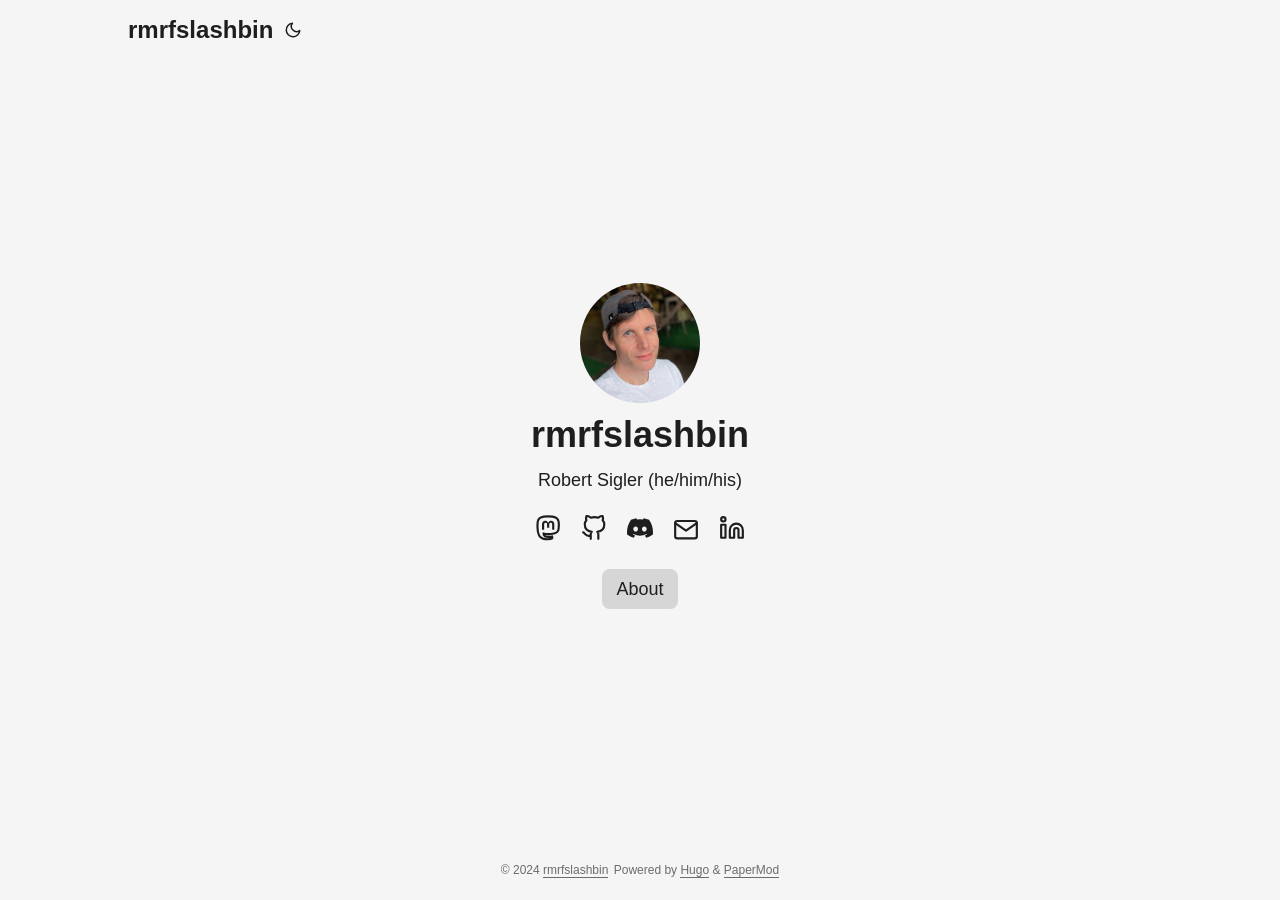
==== commit b2e39a95: "deploy: rmrfslashbin/rmrfslashbin.io@652f8f1159862bbc96a25b68d007a467590eeaf1" ====
--- a/index.html
+++ b/index.html
@@ -1,4 +1,4 @@
-<!doctype html><html lang=en dir=auto><head><meta name=generator content="Hugo 0.117.0"><meta charset=utf-8><meta http-equiv=x-ua-compatible content="IE=edge"><meta name=viewport content="width=device-width,initial-scale=1,shrink-to-fit=no"><meta name=robots content="index, follow"><title>rmrfslashbin</title><meta name=description content><meta name=author content><link rel=canonical href=https://rmrfslashbin.github.io/><link crossorigin=anonymous href=/assets/css/stylesheet.bc1149f4a72aa4858d3a9f71462f75e5884ffe8073ea9d6d5761d5663d651e20.css integrity="sha256-vBFJ9KcqpIWNOp9xRi915YhP/oBz6p1tV2HVZj1lHiA=" rel="preload stylesheet" as=style><link rel=icon href=https://rmrfslashbin.github.io/favicon.ico><link rel=icon type=image/png sizes=16x16 href=https://rmrfslashbin.github.io/favicon-16x16.png><link rel=icon type=image/png sizes=32x32 href=https://rmrfslashbin.github.io/favicon-32x32.png><link rel=apple-touch-icon href=https://rmrfslashbin.github.io/apple-touch-icon.png><link rel=mask-icon href=https://rmrfslashbin.github.io/safari-pinned-tab.svg><meta name=theme-color content="#2e2e33"><meta name=msapplication-TileColor content="#2e2e33"><link rel=alternate type=application/rss+xml href=https://rmrfslashbin.github.io/index.xml><noscript><style>#theme-toggle,.top-link{display:none}</style><style>@media(prefers-color-scheme:dark){:root{--theme:rgb(29, 30, 32);--entry:rgb(46, 46, 51);--primary:rgb(218, 218, 219);--secondary:rgb(155, 156, 157);--tertiary:rgb(65, 66, 68);--content:rgb(196, 196, 197);--hljs-bg:rgb(46, 46, 51);--code-bg:rgb(55, 56, 62);--border:rgb(51, 51, 51)}.list{background:var(--theme)}.list:not(.dark)::-webkit-scrollbar-track{background:0 0}.list:not(.dark)::-webkit-scrollbar-thumb{border-color:var(--theme)}}</style></noscript><meta property="og:title" content="rmrfslashbin"><meta property="og:description" content><meta property="og:type" content="website"><meta property="og:url" content="https://rmrfslashbin.github.io/"><meta name=twitter:card content="summary"><meta name=twitter:title content="rmrfslashbin"><meta name=twitter:description content><script type=application/ld+json>{"@context":"https://schema.org","@type":"Organization","name":"rmrfslashbin","url":"https://rmrfslashbin.github.io/","description":"","thumbnailUrl":"https://rmrfslashbin.github.io/favicon.ico","sameAs":["https://theatl.social/@r","https://www.github.com/rmrfslashbin","https://discordapp.com/users/803788725204418590/","mailto:hello@sigler.io","https://www.linkedin.com/in/robertsigler/"]}</script></head><body class=list id=top><script>localStorage.getItem("pref-theme")==="dark"?document.body.classList.add("dark"):localStorage.getItem("pref-theme")==="light"?document.body.classList.remove("dark"):window.matchMedia("(prefers-color-scheme: dark)").matches&&document.body.classList.add("dark")</script><header class=header><nav class=nav><div class=logo><a href=https://rmrfslashbin.github.io/ accesskey=h title="rmrfslashbin (Alt + H)">rmrfslashbin</a><div class=logo-switches><button id=theme-toggle accesskey=t title="(Alt + T)"><svg id="moon" xmlns="http://www.w3.org/2000/svg" width="24" height="18" viewBox="0 0 24 24" fill="none" stroke="currentcolor" stroke-width="2" stroke-linecap="round" stroke-linejoin="round"><path d="M21 12.79A9 9 0 1111.21 3 7 7 0 0021 12.79z"/></svg><svg id="sun" xmlns="http://www.w3.org/2000/svg" width="24" height="18" viewBox="0 0 24 24" fill="none" stroke="currentcolor" stroke-width="2" stroke-linecap="round" stroke-linejoin="round"><circle cx="12" cy="12" r="5"/><line x1="12" y1="1" x2="12" y2="3"/><line x1="12" y1="21" x2="12" y2="23"/><line x1="4.22" y1="4.22" x2="5.64" y2="5.64"/><line x1="18.36" y1="18.36" x2="19.78" y2="19.78"/><line x1="1" y1="12" x2="3" y2="12"/><line x1="21" y1="12" x2="23" y2="12"/><line x1="4.22" y1="19.78" x2="5.64" y2="18.36"/><line x1="18.36" y1="5.64" x2="19.78" y2="4.22"/></svg></button></div></div><ul id=menu></ul></nav></header><main class=main><div class=profile><div class=profile_inner><img draggable=false src=https://rmrfslashbin.github.io/profileImage.jpg alt="it's a photo of me" title="it's a photo of me" height=120 width=120><h1>rmrfslashbin</h1><span>Robert Sigler (he/him/his)</span><div class=social-icons><a href=https://theatl.social/@r target=_blank rel="noopener noreferrer me" title=Mastodon><svg xmlns="http://www.w3.org/2000/svg" viewBox="0 0 24 24" fill="none" stroke="currentcolor" stroke-width="2" stroke-linecap="round" stroke-linejoin="round"><path d="M21.58 13.913c-.29 1.469-2.592 3.121-5.238 3.396-1.379.184-2.737.368-4.185.276-2.368-.092-4.237-.551-4.237-.551.0.184.014.459.043.643.308 2.294 2.317 2.478 4.22 2.57 1.922.0 3.633-.46 3.633-.46l.079 1.653s-1.344.734-3.738.918c-1.32.091-2.96-.092-4.869-.551-4.14-1.102-4.853-5.507-4.961-10.005-.034-1.285-.013-2.57-.013-3.58.0-4.589 3-5.966 3-5.966 1.513-.734 4.11-1.01 6.808-1.01h.067c2.699.0 5.296.276 6.81 1.01.0.0 3 1.377 3 5.967.0.0.037 3.304-.419 5.69" stroke="currentcolor"/><path d="M17.832 8.633v5h-1.978V8.78c0-1.023-.43-1.542-1.29-1.542-.95.0-1.427.616-1.427 1.834v2.655H11.17V9.072c0-1.218-.476-1.834-1.427-1.834-.86.0-1.29.52-1.29 1.542v4.852H6.475V8.633c0-1.022.26-1.834.782-2.434.538-.6 1.243-.909 2.118-.909 1.012.0 1.779.39 2.286 1.169l.492.827.493-.827c.507-.78 1.274-1.169 2.286-1.169.875.0 1.58.308 2.118.909.522.6.782 1.412.782 2.434" fill="currentcolor" stroke="none"/></svg></a><a href=https://www.github.com/rmrfslashbin target=_blank rel="noopener noreferrer me" title=Github><svg xmlns="http://www.w3.org/2000/svg" viewBox="0 0 24 24" fill="none" stroke="currentcolor" stroke-width="2" stroke-linecap="round" stroke-linejoin="round"><path d="M9 19c-5 1.5-5-2.5-7-3m14 6v-3.87a3.37 3.37.0 00-.94-2.61c3.14-.35 6.44-1.54 6.44-7A5.44 5.44.0 0020 4.77 5.07 5.07.0 0019.91 1S18.73.65 16 2.48a13.38 13.38.0 00-7 0C6.27.65 5.09 1 5.09 1A5.07 5.07.0 005 4.77 5.44 5.44.0 003.5 8.55c0 5.42 3.3 6.61 6.44 7A3.37 3.37.0 009 18.13V22"/></svg></a><a href=https://discordapp.com/users/803788725204418590/ target=_blank rel="noopener noreferrer me" title=Discord><svg xmlns="http://www.w3.org/2000/svg" viewBox="20 15 205 190" fill="currentcolor" stroke="none"><path d="M104.4 103.9c-5.7.0-10.2 5-10.2 11.1s4.6 11.1 10.2 11.1c5.7.0 10.2-5 10.2-11.1.1-6.1-4.5-11.1-10.2-11.1zm36.5.0c-5.7.0-10.2 5-10.2 11.1s4.6 11.1 10.2 11.1c5.7.0 10.2-5 10.2-11.1s-4.5-11.1-10.2-11.1z"/><path d="M189.5 20h-134C44.2 20 35 29.2 35 40.6v135.2c0 11.4 9.2 20.6 20.5 20.6h113.4l-5.3-18.5 12.8 11.9 12.1 11.2 21.5 19V40.6c0-11.4-9.2-20.6-20.5-20.6zm-38.6 130.6s-3.6-4.3-6.6-8.1c13.1-3.7 18.1-11.9 18.1-11.9-4.1 2.7-8 4.6-11.5 5.9-5 2.1-9.8 3.5-14.5 4.3-9.6 1.8-18.4 1.3-25.9-.1-5.7-1.1-10.6-2.7-14.7-4.3-2.3-.9-4.8-2-7.3-3.4-.3-.2-.6-.3-.9-.5-.2-.1-.3-.2-.4-.3-1.8-1-2.8-1.7-2.8-1.7s4.8 8 17.5 11.8c-3 3.8-6.7 8.3-6.7 8.3-22.1-.7-30.5-15.2-30.5-15.2.0-32.2 14.4-58.3 14.4-58.3 14.4-10.8 28.1-10.5 28.1-10.5l1 1.2c-18 5.2-26.3 13.1-26.3 13.1s2.2-1.2 5.9-2.9c10.7-4.7 19.2-6 22.7-6.3.6-.1 1.1-.2 1.7-.2 6.1-.8 13-1 20.2-.2 9.5 1.1 19.7 3.9 30.1 9.6.0.0-7.9-7.5-24.9-12.7l1.4-1.6s13.7-.3 28.1 10.5c0 0 14.4 26.1 14.4 58.3.0.0-8.5 14.5-30.6 15.2z"/></svg></a><a href=mailto:hello@sigler.io target=_blank rel="noopener noreferrer me" title=Email><svg xmlns="http://www.w3.org/2000/svg" viewBox="0 0 24 21" fill="none" stroke="currentcolor" stroke-width="2" stroke-linecap="round" stroke-linejoin="round"><path d="M4 4h16c1.1.0 2 .9 2 2v12c0 1.1-.9 2-2 2H4c-1.1.0-2-.9-2-2V6c0-1.1.9-2 2-2z"/><polyline points="22,6 12,13 2,6"/></svg></a><a href=https://www.linkedin.com/in/robertsigler/ target=_blank rel="noopener noreferrer me" title=Linkedin><svg xmlns="http://www.w3.org/2000/svg" viewBox="0 0 24 24" fill="none" stroke="currentcolor" stroke-width="2" stroke-linecap="round" stroke-linejoin="round"><path d="M16 8a6 6 0 016 6v7h-4v-7a2 2 0 00-2-2 2 2 0 00-2 2v7h-4v-7a6 6 0 016-6z"/><rect x="2" y="9" width="4" height="12"/><circle cx="4" cy="4" r="2"/></svg></a></div><div class=buttons><a class=button href=/about/me/ rel=noopener title=About><span class=button-inner>About</span></a></div></div></div></main><footer class=footer><span>&copy; 2023 <a href=https://rmrfslashbin.github.io/>rmrfslashbin</a></span>
+<!doctype html><html lang=en dir=auto><head><meta name=generator content="Hugo 0.117.0"><meta charset=utf-8><meta http-equiv=x-ua-compatible content="IE=edge"><meta name=viewport content="width=device-width,initial-scale=1,shrink-to-fit=no"><meta name=robots content="index, follow"><title>rmrfslashbin</title><meta name=description content><meta name=author content><link rel=canonical href=https://rmrfslashbin.github.io/><link crossorigin=anonymous href=/assets/css/stylesheet.b609c58d5c11bb90b1a54e04005d74ad1ddf22165eb79f5533967e57df9c3b50.css integrity="sha256-tgnFjVwRu5CxpU4EAF10rR3fIhZet59VM5Z+V9+cO1A=" rel="preload stylesheet" as=style><link rel=icon href=https://rmrfslashbin.github.io/favicon.ico><link rel=icon type=image/png sizes=16x16 href=https://rmrfslashbin.github.io/favicon-16x16.png><link rel=icon type=image/png sizes=32x32 href=https://rmrfslashbin.github.io/favicon-32x32.png><link rel=apple-touch-icon href=https://rmrfslashbin.github.io/apple-touch-icon.png><link rel=mask-icon href=https://rmrfslashbin.github.io/safari-pinned-tab.svg><meta name=theme-color content="#2e2e33"><meta name=msapplication-TileColor content="#2e2e33"><link rel=alternate type=application/rss+xml href=https://rmrfslashbin.github.io/index.xml><noscript><style>#theme-toggle,.top-link{display:none}</style><style>@media(prefers-color-scheme:dark){:root{--theme:rgb(29, 30, 32);--entry:rgb(46, 46, 51);--primary:rgb(218, 218, 219);--secondary:rgb(155, 156, 157);--tertiary:rgb(65, 66, 68);--content:rgb(196, 196, 197);--code-block-bg:rgb(46, 46, 51);--code-bg:rgb(55, 56, 62);--border:rgb(51, 51, 51)}.list{background:var(--theme)}.list:not(.dark)::-webkit-scrollbar-track{background:0 0}.list:not(.dark)::-webkit-scrollbar-thumb{border-color:var(--theme)}}</style></noscript><meta property="og:title" content="rmrfslashbin"><meta property="og:description" content><meta property="og:type" content="website"><meta property="og:url" content="https://rmrfslashbin.github.io/"><meta name=twitter:card content="summary"><meta name=twitter:title content="rmrfslashbin"><meta name=twitter:description content><script type=application/ld+json>{"@context":"https://schema.org","@type":"Organization","name":"rmrfslashbin","url":"https://rmrfslashbin.github.io/","description":"","thumbnailUrl":"https://rmrfslashbin.github.io/favicon.ico","sameAs":["https://theatl.social/@r","https://www.github.com/rmrfslashbin","https://discordapp.com/users/803788725204418590/","mailto:hello@sigler.io","https://www.linkedin.com/in/robertsigler/"]}</script></head><body class=list id=top><script>localStorage.getItem("pref-theme")==="dark"?document.body.classList.add("dark"):localStorage.getItem("pref-theme")==="light"?document.body.classList.remove("dark"):window.matchMedia("(prefers-color-scheme: dark)").matches&&document.body.classList.add("dark")</script><header class=header><nav class=nav><div class=logo><a href=https://rmrfslashbin.github.io/ accesskey=h title="rmrfslashbin (Alt + H)">rmrfslashbin</a><div class=logo-switches><button id=theme-toggle accesskey=t title="(Alt + T)"><svg id="moon" xmlns="http://www.w3.org/2000/svg" width="24" height="18" viewBox="0 0 24 24" fill="none" stroke="currentcolor" stroke-width="2" stroke-linecap="round" stroke-linejoin="round"><path d="M21 12.79A9 9 0 1111.21 3 7 7 0 0021 12.79z"/></svg><svg id="sun" xmlns="http://www.w3.org/2000/svg" width="24" height="18" viewBox="0 0 24 24" fill="none" stroke="currentcolor" stroke-width="2" stroke-linecap="round" stroke-linejoin="round"><circle cx="12" cy="12" r="5"/><line x1="12" y1="1" x2="12" y2="3"/><line x1="12" y1="21" x2="12" y2="23"/><line x1="4.22" y1="4.22" x2="5.64" y2="5.64"/><line x1="18.36" y1="18.36" x2="19.78" y2="19.78"/><line x1="1" y1="12" x2="3" y2="12"/><line x1="21" y1="12" x2="23" y2="12"/><line x1="4.22" y1="19.78" x2="5.64" y2="18.36"/><line x1="18.36" y1="5.64" x2="19.78" y2="4.22"/></svg></button></div></div><ul id=menu></ul></nav></header><main class=main><div class=profile><div class=profile_inner><img draggable=false src=https://rmrfslashbin.github.io/profileImage.jpg alt="it's a photo of me" title="it's a photo of me" height=120 width=120><h1>rmrfslashbin</h1><span>Robert Sigler (he/him/his)</span><div class=social-icons><a href=https://theatl.social/@r target=_blank rel="noopener noreferrer me" title=Mastodon><svg xmlns="http://www.w3.org/2000/svg" viewBox="0 0 24 24" fill="none" stroke="currentcolor" stroke-width="2" stroke-linecap="round" stroke-linejoin="round"><path d="M21.58 13.913c-.29 1.469-2.592 3.121-5.238 3.396-1.379.184-2.737.368-4.185.276-2.368-.092-4.237-.551-4.237-.551.0.184.014.459.043.643.308 2.294 2.317 2.478 4.22 2.57 1.922.0 3.633-.46 3.633-.46l.079 1.653s-1.344.734-3.738.918c-1.32.091-2.96-.092-4.869-.551-4.14-1.102-4.853-5.507-4.961-10.005-.034-1.285-.013-2.57-.013-3.58.0-4.589 3-5.966 3-5.966 1.513-.734 4.11-1.01 6.808-1.01h.067c2.699.0 5.296.276 6.81 1.01.0.0 3 1.377 3 5.967.0.0.037 3.304-.419 5.69" stroke="currentcolor"/><path d="M17.832 8.633v5h-1.978V8.78c0-1.023-.43-1.542-1.29-1.542-.95.0-1.427.616-1.427 1.834v2.655H11.17V9.072c0-1.218-.476-1.834-1.427-1.834-.86.0-1.29.52-1.29 1.542v4.852H6.475V8.633c0-1.022.26-1.834.782-2.434.538-.6 1.243-.909 2.118-.909 1.012.0 1.779.39 2.286 1.169l.492.827.493-.827c.507-.78 1.274-1.169 2.286-1.169.875.0 1.58.308 2.118.909.522.6.782 1.412.782 2.434" fill="currentcolor" stroke="none"/></svg></a><a href=https://www.github.com/rmrfslashbin target=_blank rel="noopener noreferrer me" title=Github><svg xmlns="http://www.w3.org/2000/svg" viewBox="0 0 24 24" fill="none" stroke="currentcolor" stroke-width="2" stroke-linecap="round" stroke-linejoin="round"><path d="M9 19c-5 1.5-5-2.5-7-3m14 6v-3.87a3.37 3.37.0 00-.94-2.61c3.14-.35 6.44-1.54 6.44-7A5.44 5.44.0 0020 4.77 5.07 5.07.0 0019.91 1S18.73.65 16 2.48a13.38 13.38.0 00-7 0C6.27.65 5.09 1 5.09 1A5.07 5.07.0 005 4.77 5.44 5.44.0 003.5 8.55c0 5.42 3.3 6.61 6.44 7A3.37 3.37.0 009 18.13V22"/></svg></a><a href=https://discordapp.com/users/803788725204418590/ target=_blank rel="noopener noreferrer me" title=Discord><svg xmlns="http://www.w3.org/2000/svg" viewBox="0 0 127.14 96.36" fill="currentcolor" stroke="none" stroke-width="2" stroke-linecap="round" stroke-linejoin="round"><path d="M107.7 8.07A105.15 105.15.0 0081.47.0a72.06 72.06.0 00-3.36 6.83A97.68 97.68.0 0049 6.83 72.37 72.37.0 0045.64.0 105.89 105.89.0 0019.39 8.09C2.79 32.65-1.71 56.6.54 80.21h0A105.73 105.73.0 0032.71 96.36 77.7 77.7.0 0039.6 85.25a68.42 68.42.0 01-10.85-5.18c.91-.66 1.8-1.34 2.66-2a75.57 75.57.0 0064.32.0c.87.71 1.76 1.39 2.66 2a68.68 68.68.0 01-10.87 5.19 77 77 0 006.89 11.1A105.25 105.25.0 00126.6 80.22h0C129.24 52.84 122.09 29.11 107.7 8.07zM42.45 65.69C36.18 65.69 31 60 31 53s5-12.74 11.43-12.74S54 46 53.89 53 48.84 65.69 42.45 65.69zm42.24.0C78.41 65.69 73.25 60 73.25 53s5-12.74 11.44-12.74S96.23 46 96.12 53 91.08 65.69 84.69 65.69z"/></svg></a><a href=mailto:hello@sigler.io target=_blank rel="noopener noreferrer me" title=Email><svg xmlns="http://www.w3.org/2000/svg" viewBox="0 0 24 21" fill="none" stroke="currentcolor" stroke-width="2" stroke-linecap="round" stroke-linejoin="round"><path d="M4 4h16c1.1.0 2 .9 2 2v12c0 1.1-.9 2-2 2H4c-1.1.0-2-.9-2-2V6c0-1.1.9-2 2-2z"/><polyline points="22,6 12,13 2,6"/></svg></a><a href=https://www.linkedin.com/in/robertsigler/ target=_blank rel="noopener noreferrer me" title=Linkedin><svg xmlns="http://www.w3.org/2000/svg" viewBox="0 0 24 24" fill="none" stroke="currentcolor" stroke-width="2" stroke-linecap="round" stroke-linejoin="round"><path d="M16 8a6 6 0 016 6v7h-4v-7a2 2 0 00-2-2 2 2 0 00-2 2v7h-4v-7a6 6 0 016-6z"/><rect x="2" y="9" width="4" height="12"/><circle cx="4" cy="4" r="2"/></svg></a></div><div class=buttons><a class=button href=/about/me/ rel=noopener title=About><span class=button-inner>About</span></a></div></div></div></main><footer class=footer><span>&copy; 2024 <a href=https://rmrfslashbin.github.io/>rmrfslashbin</a></span>
 <span>Powered by
 <a href=https://gohugo.io/ rel="noopener noreferrer" target=_blank>Hugo</a> &
         <a href=https://github.com/adityatelange/hugo-PaperMod/ rel=noopener target=_blank>PaperMod</a></span></footer><a href=#top aria-label="go to top" title="Go to Top (Alt + G)" class=top-link id=top-link accesskey=g><svg xmlns="http://www.w3.org/2000/svg" viewBox="0 0 12 6" fill="currentcolor"><path d="M12 6H0l6-6z"/></svg></a><script>let menu=document.getElementById("menu");menu&&(menu.scrollLeft=localStorage.getItem("menu-scroll-position"),menu.onscroll=function(){localStorage.setItem("menu-scroll-position",menu.scrollLeft)}),document.querySelectorAll('a[href^="#"]').forEach(e=>{e.addEventListener("click",function(e){e.preventDefault();var t=this.getAttribute("href").substr(1);window.matchMedia("(prefers-reduced-motion: reduce)").matches?document.querySelector(`[id='${decodeURIComponent(t)}']`).scrollIntoView():document.querySelector(`[id='${decodeURIComponent(t)}']`).scrollIntoView({behavior:"smooth"}),t==="top"?history.replaceState(null,null," "):history.pushState(null,null,`#${t}`)})})</script><script>var mybutton=document.getElementById("top-link");window.onscroll=function(){document.body.scrollTop>800||document.documentElement.scrollTop>800?(mybutton.style.visibility="visible",mybutton.style.opacity="1"):(mybutton.style.visibility="hidden",mybutton.style.opacity="0")}</script><script>document.getElementById("theme-toggle").addEventListener("click",()=>{document.body.className.includes("dark")?(document.body.classList.remove("dark"),localStorage.setItem("pref-theme","light")):(document.body.classList.add("dark"),localStorage.setItem("pref-theme","dark"))})</script></body></html>
